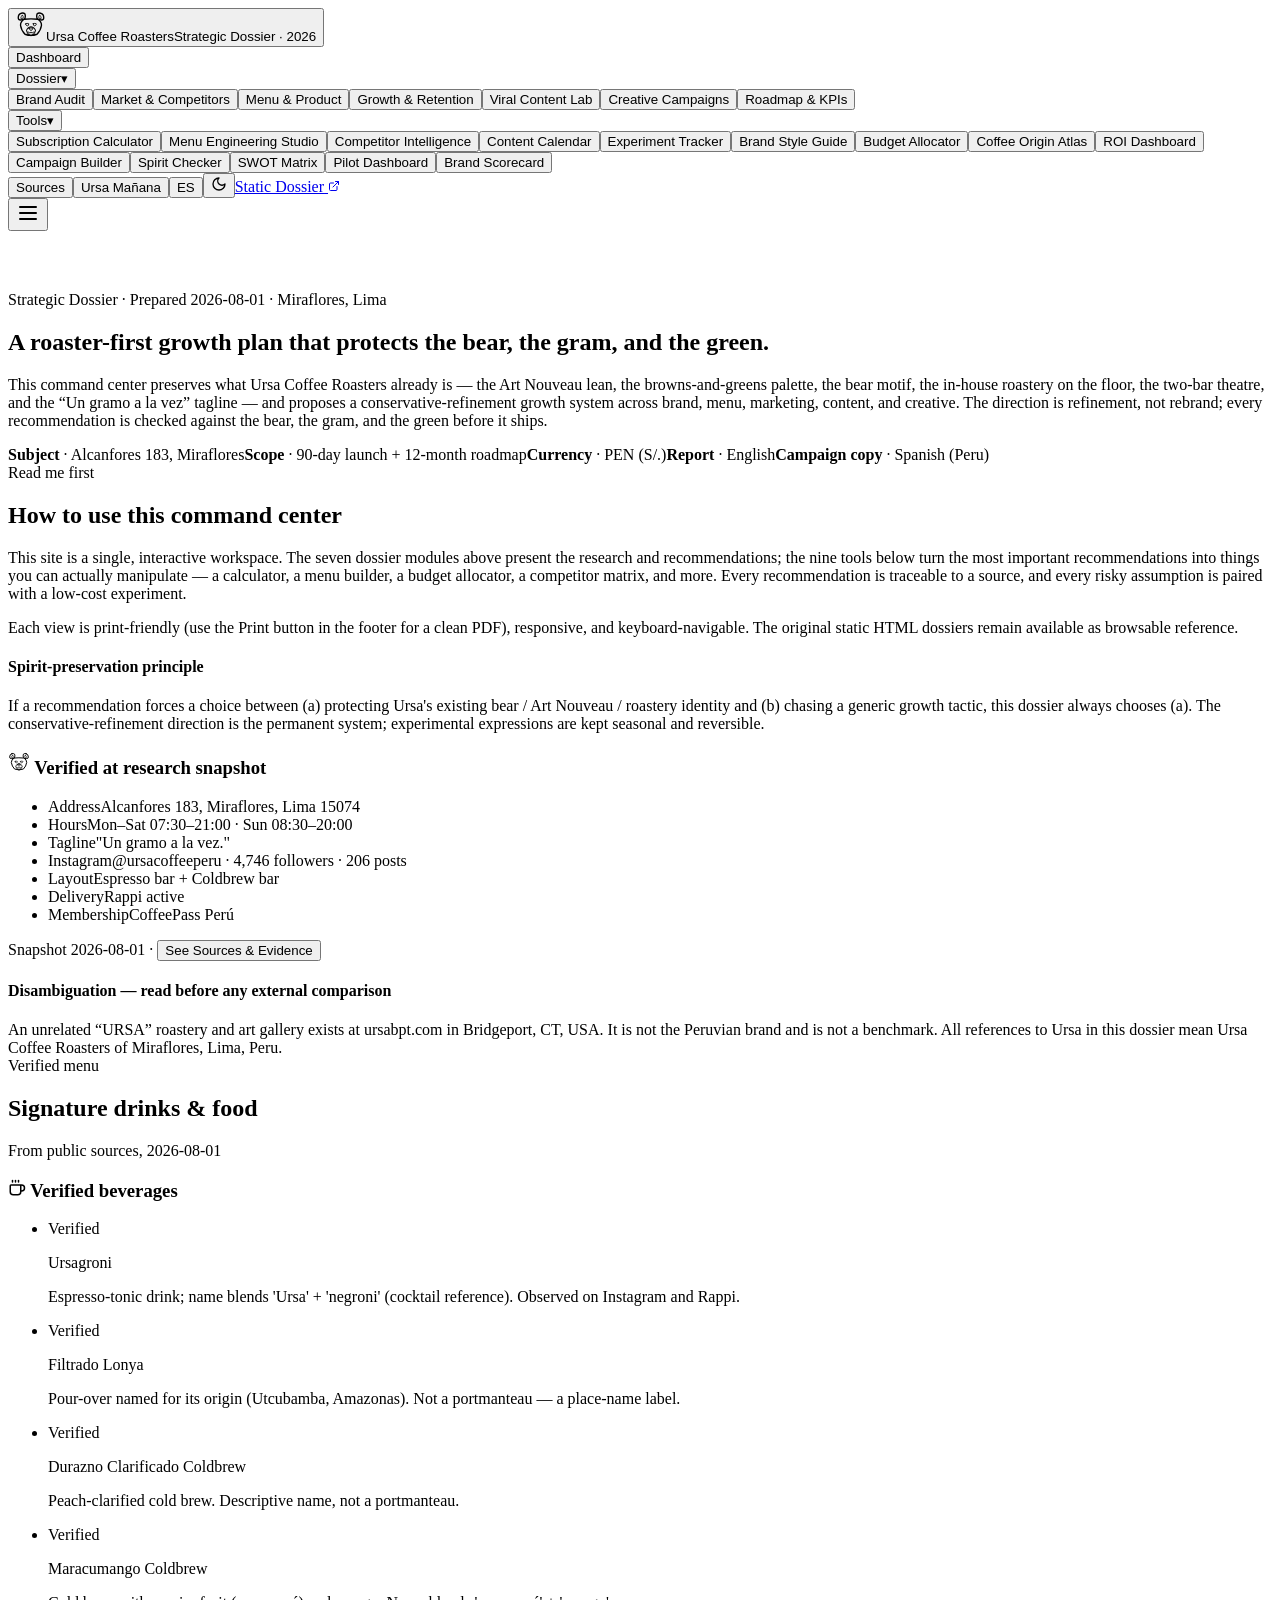
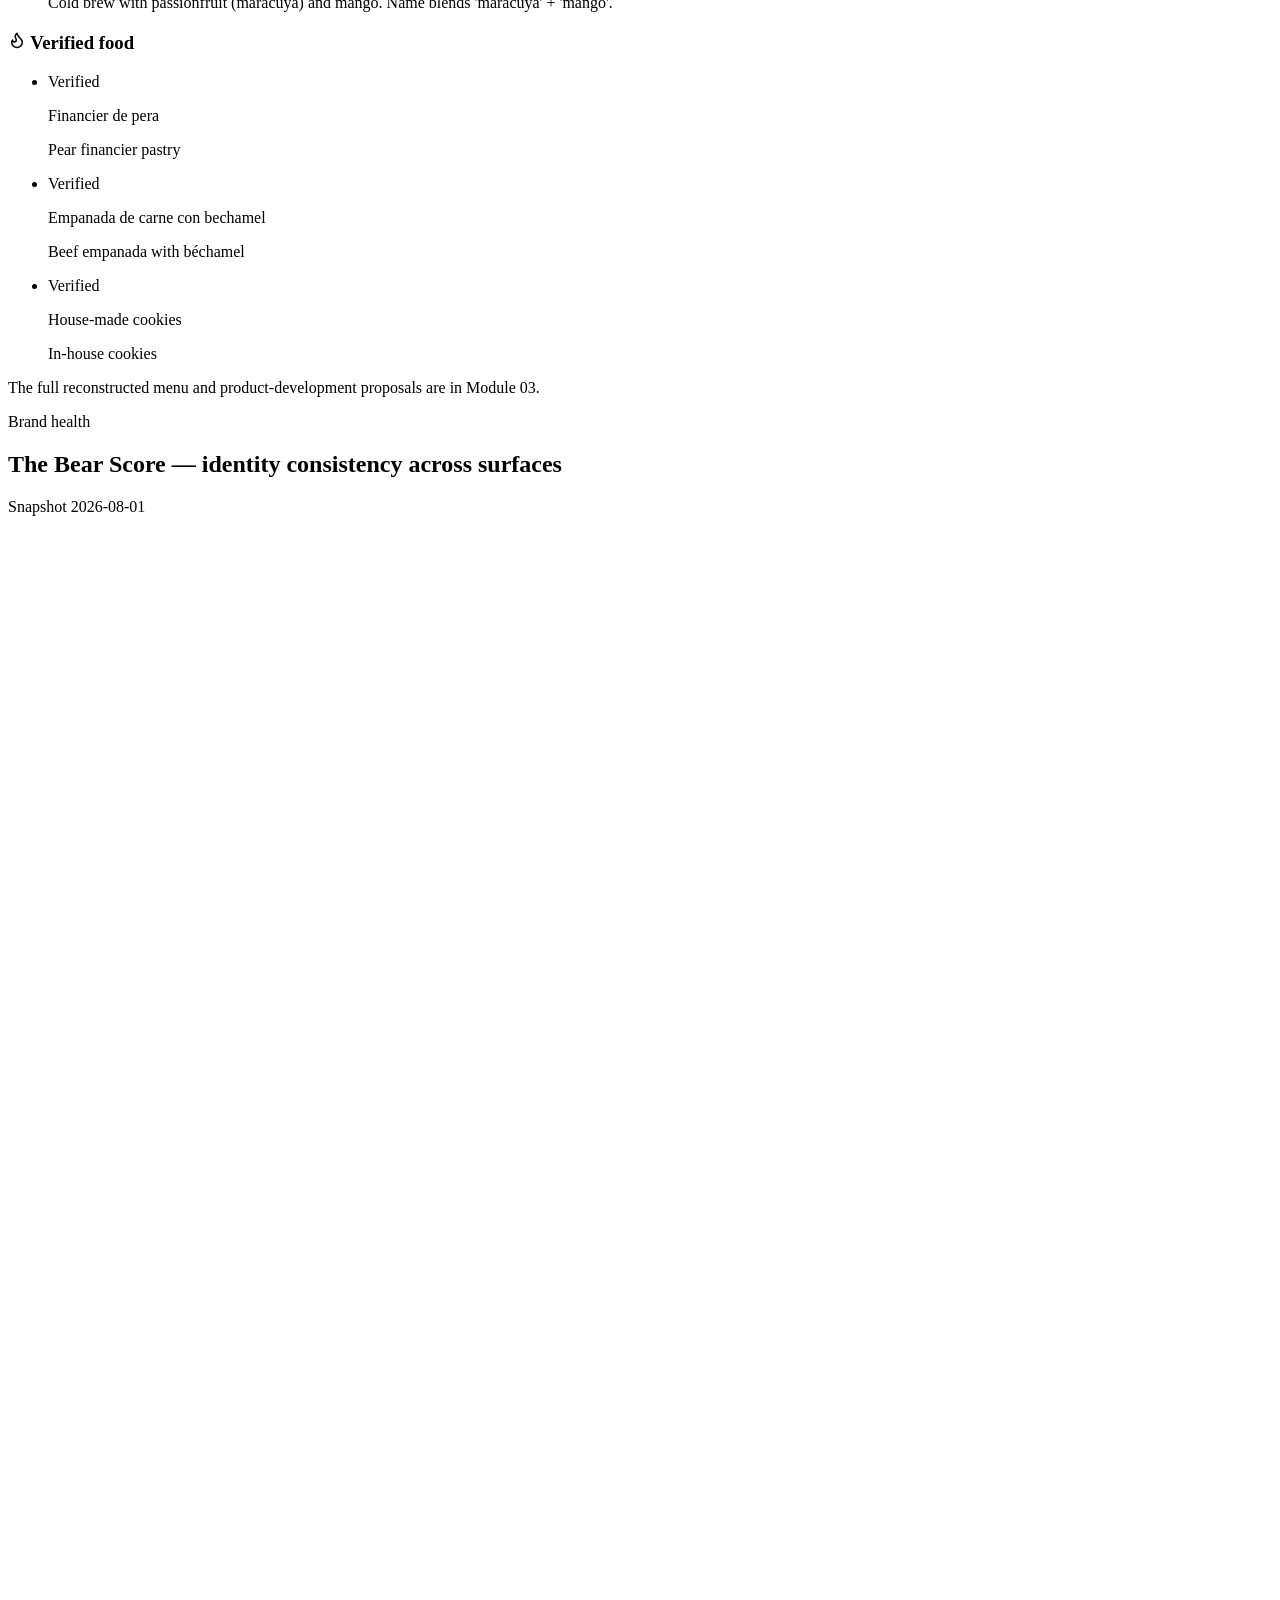
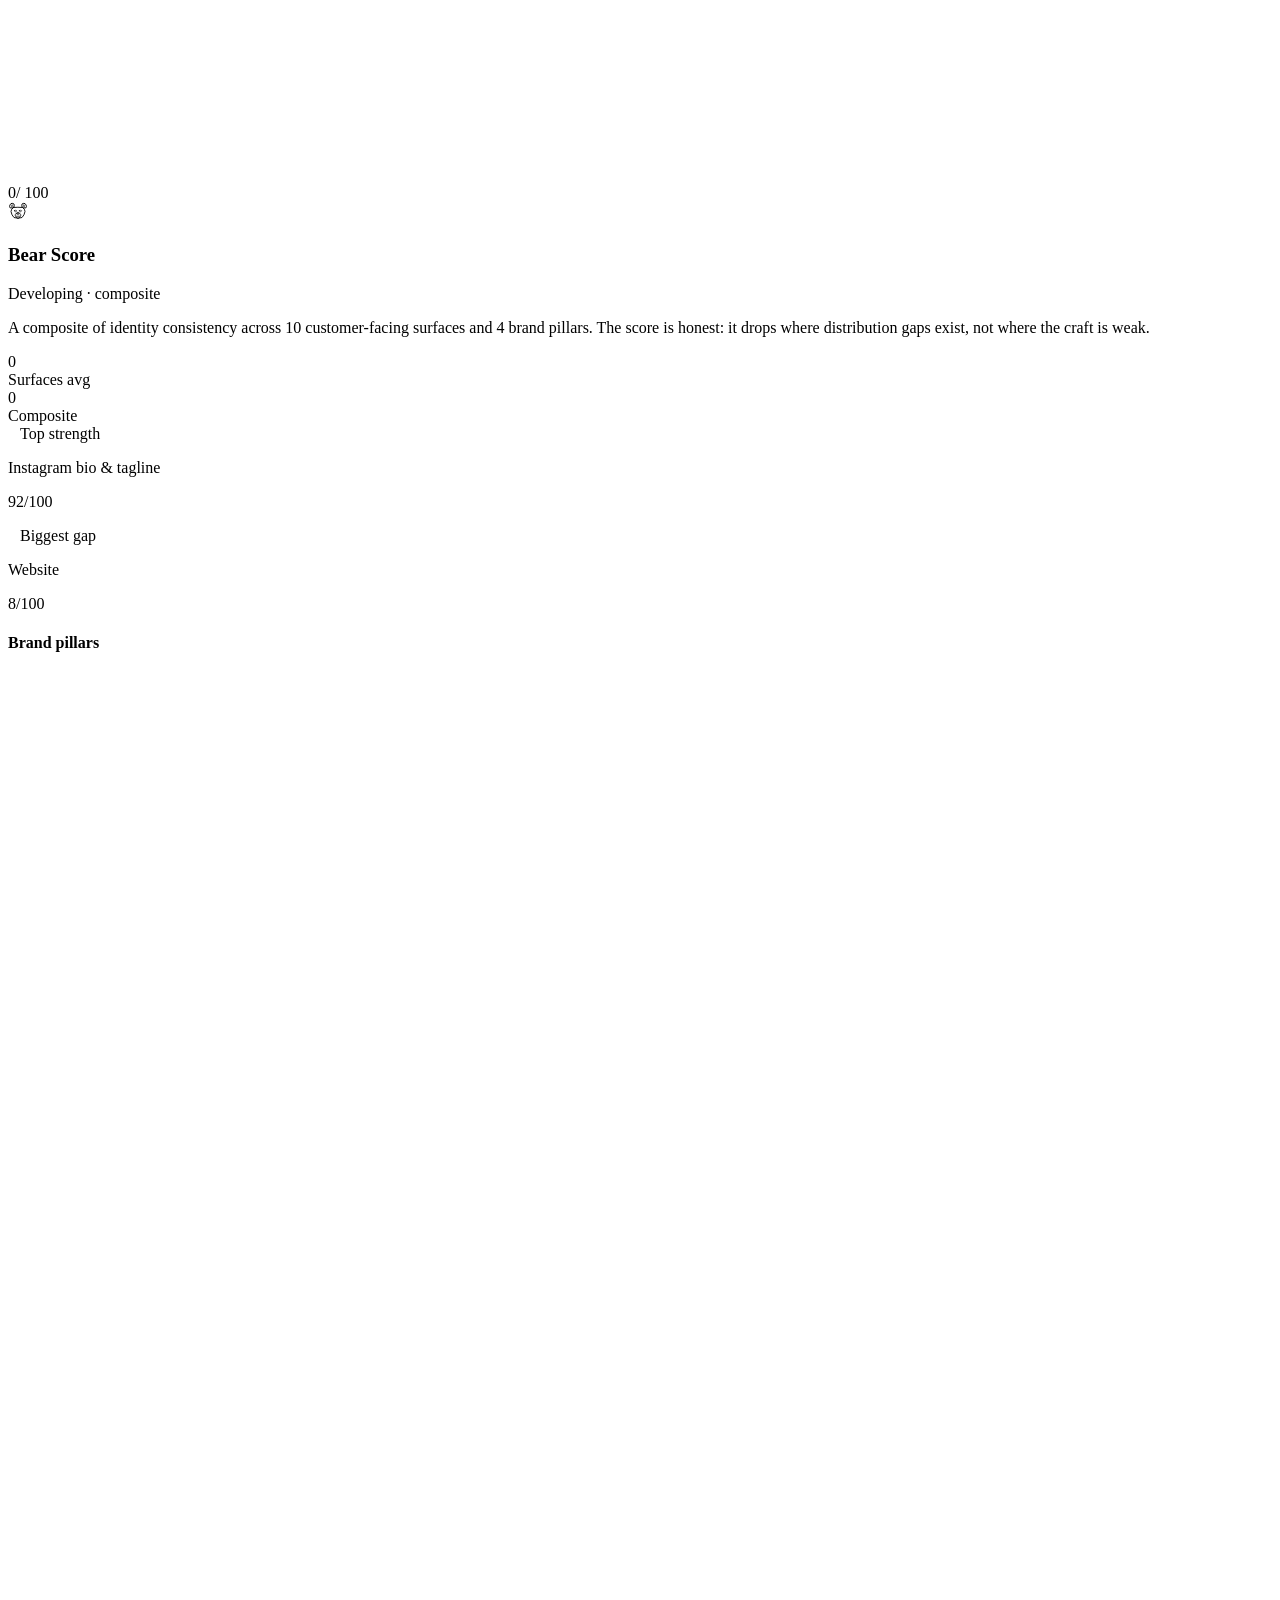
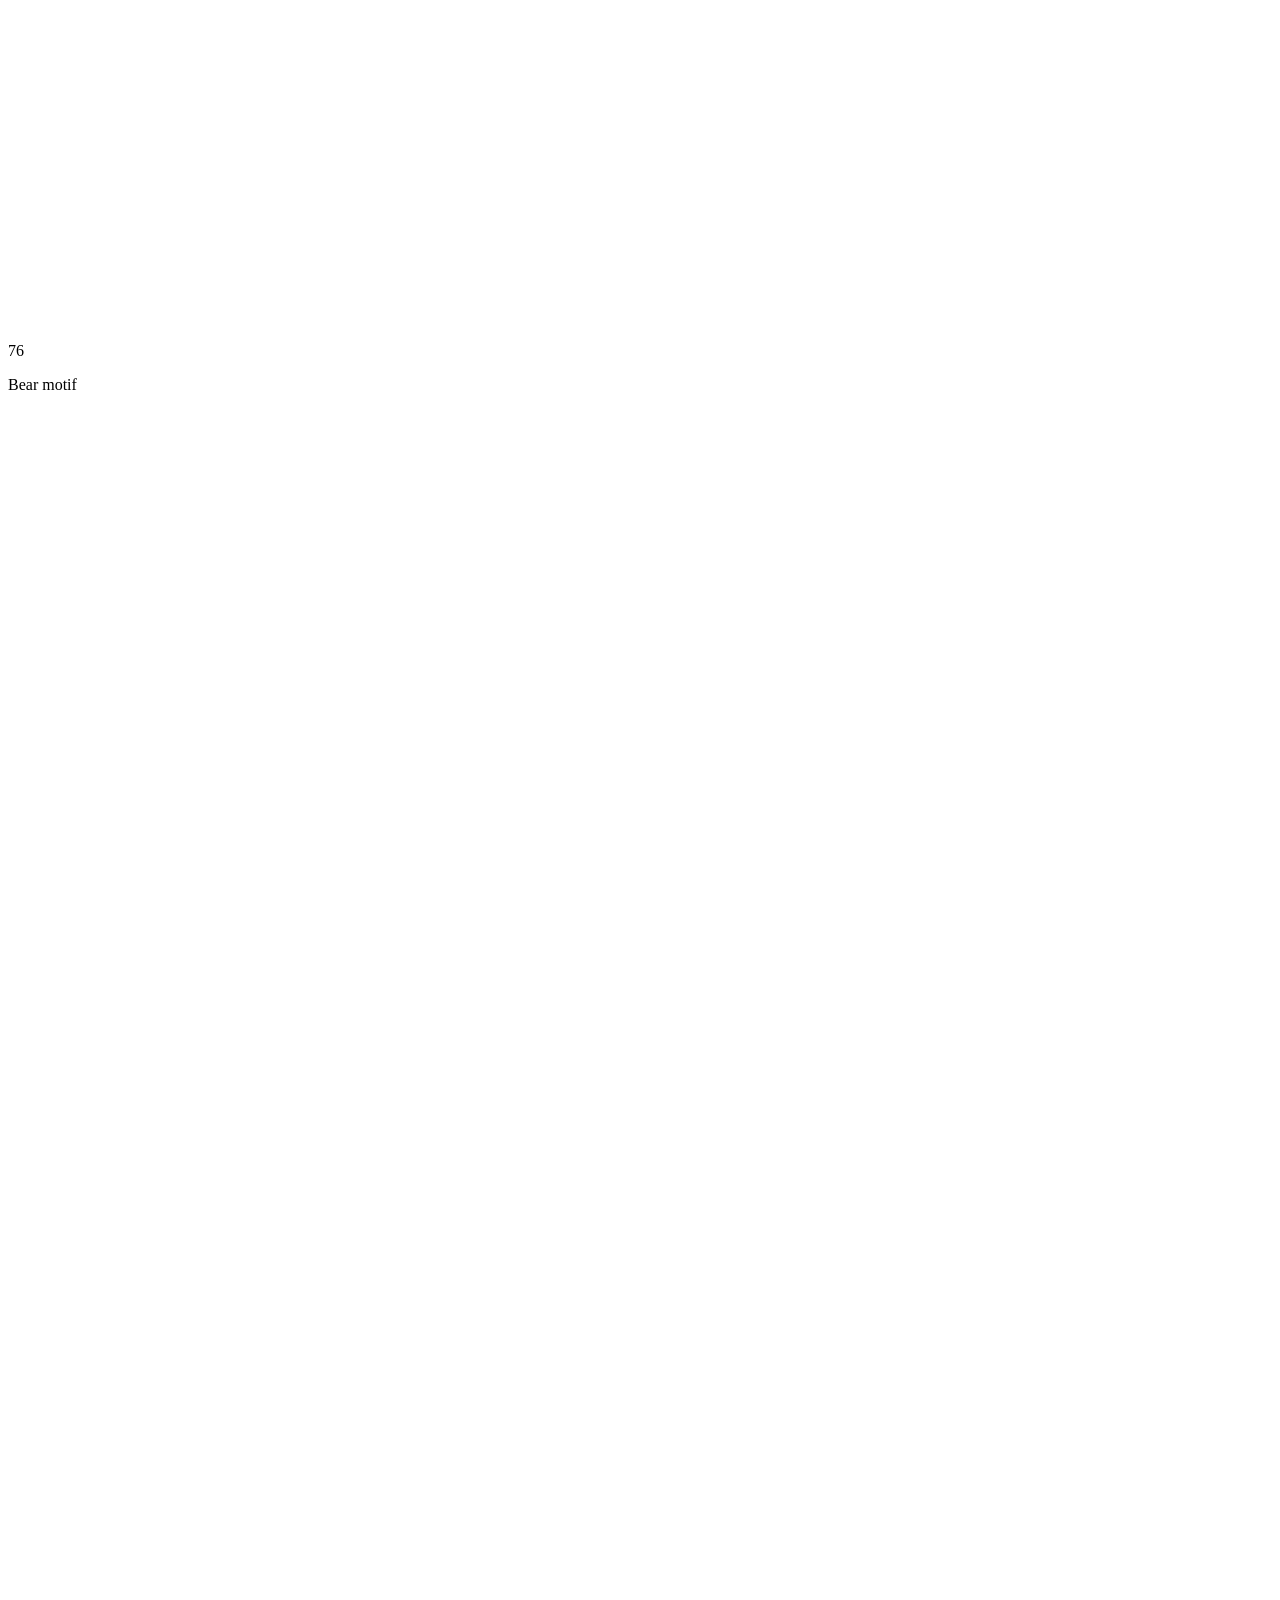
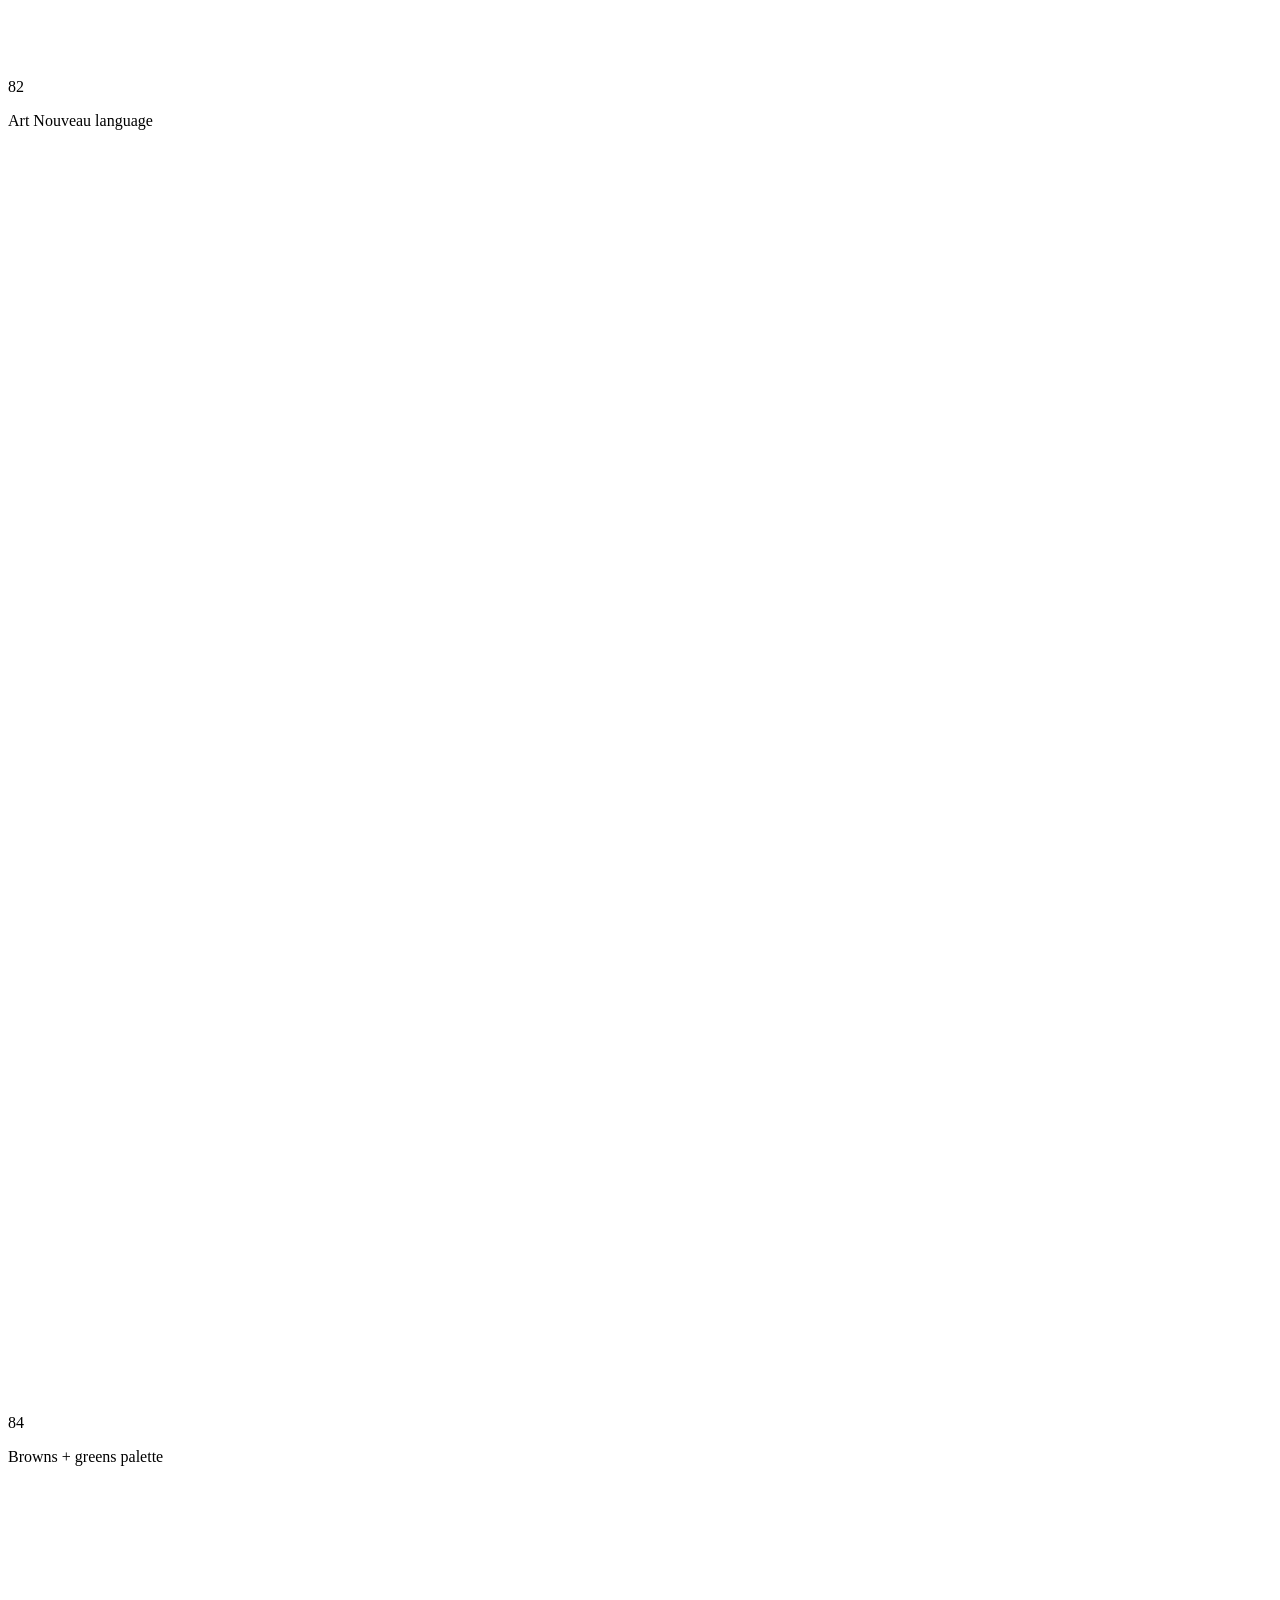
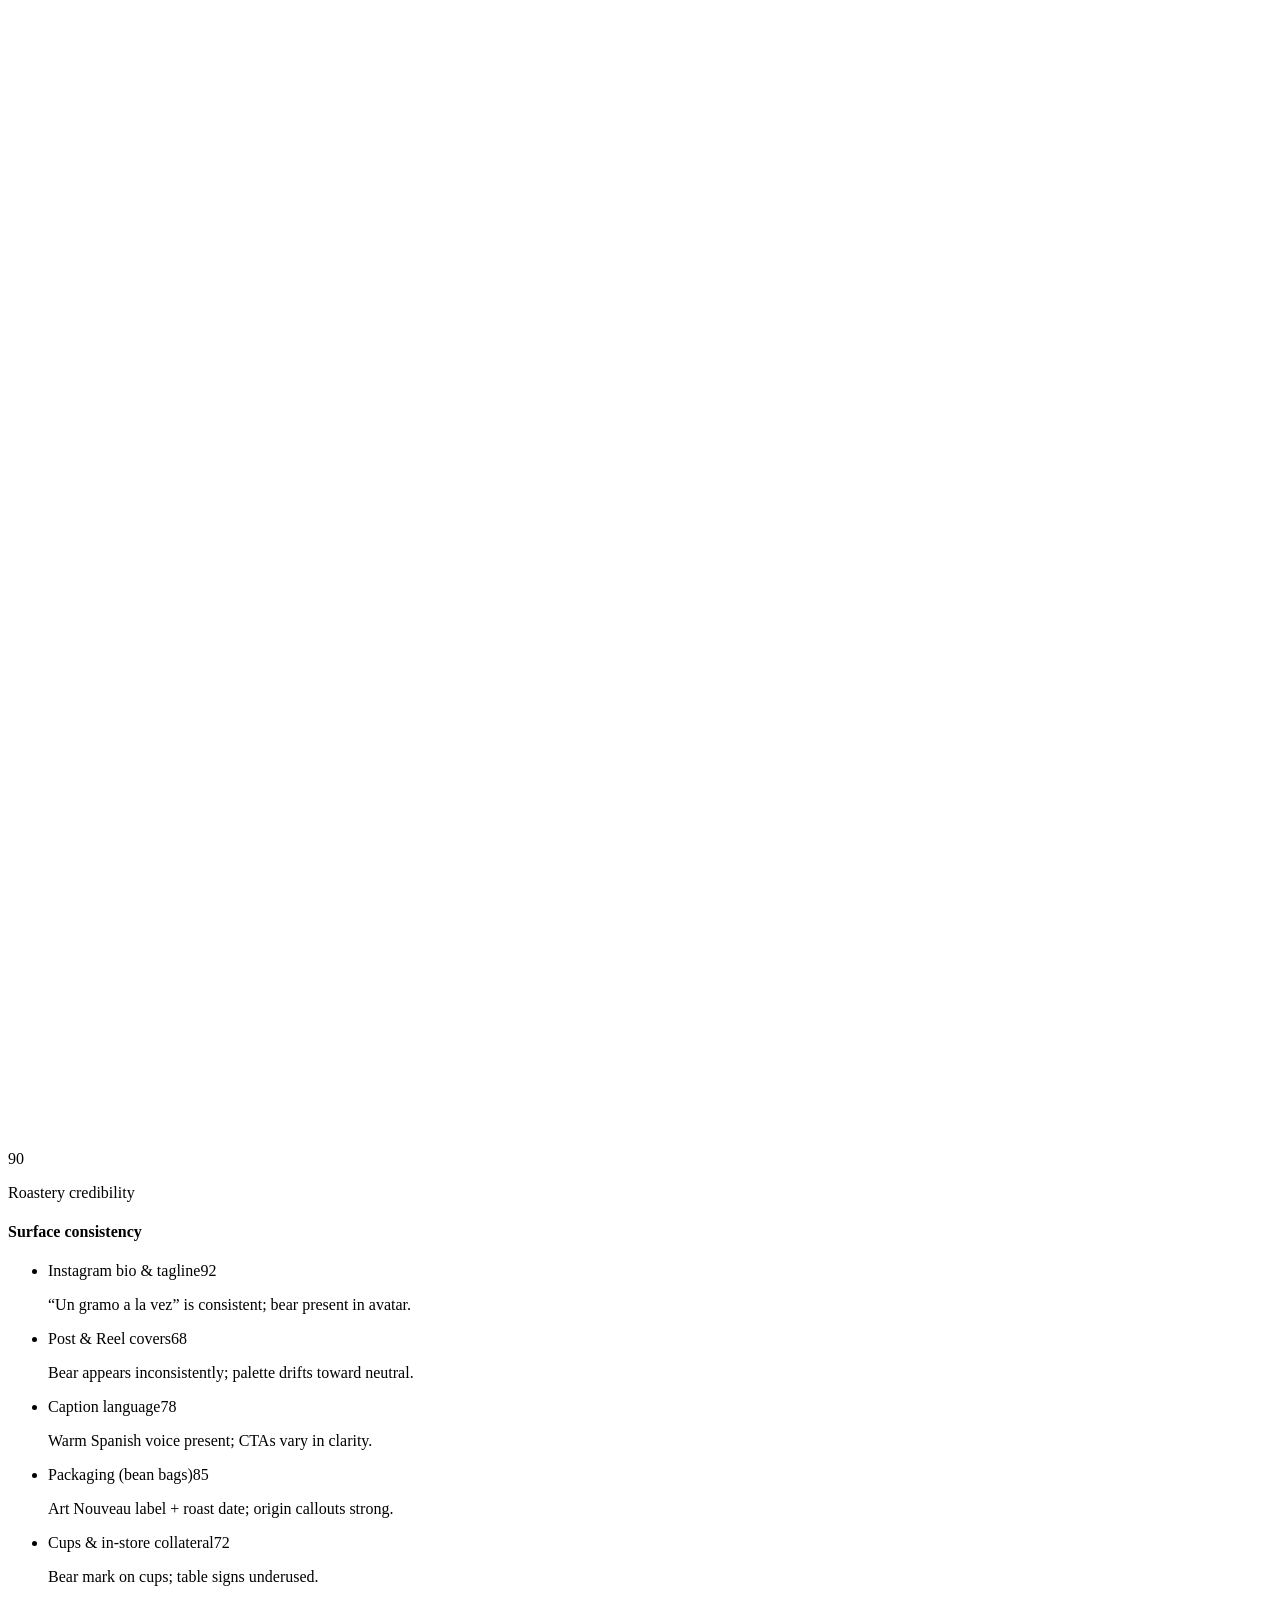
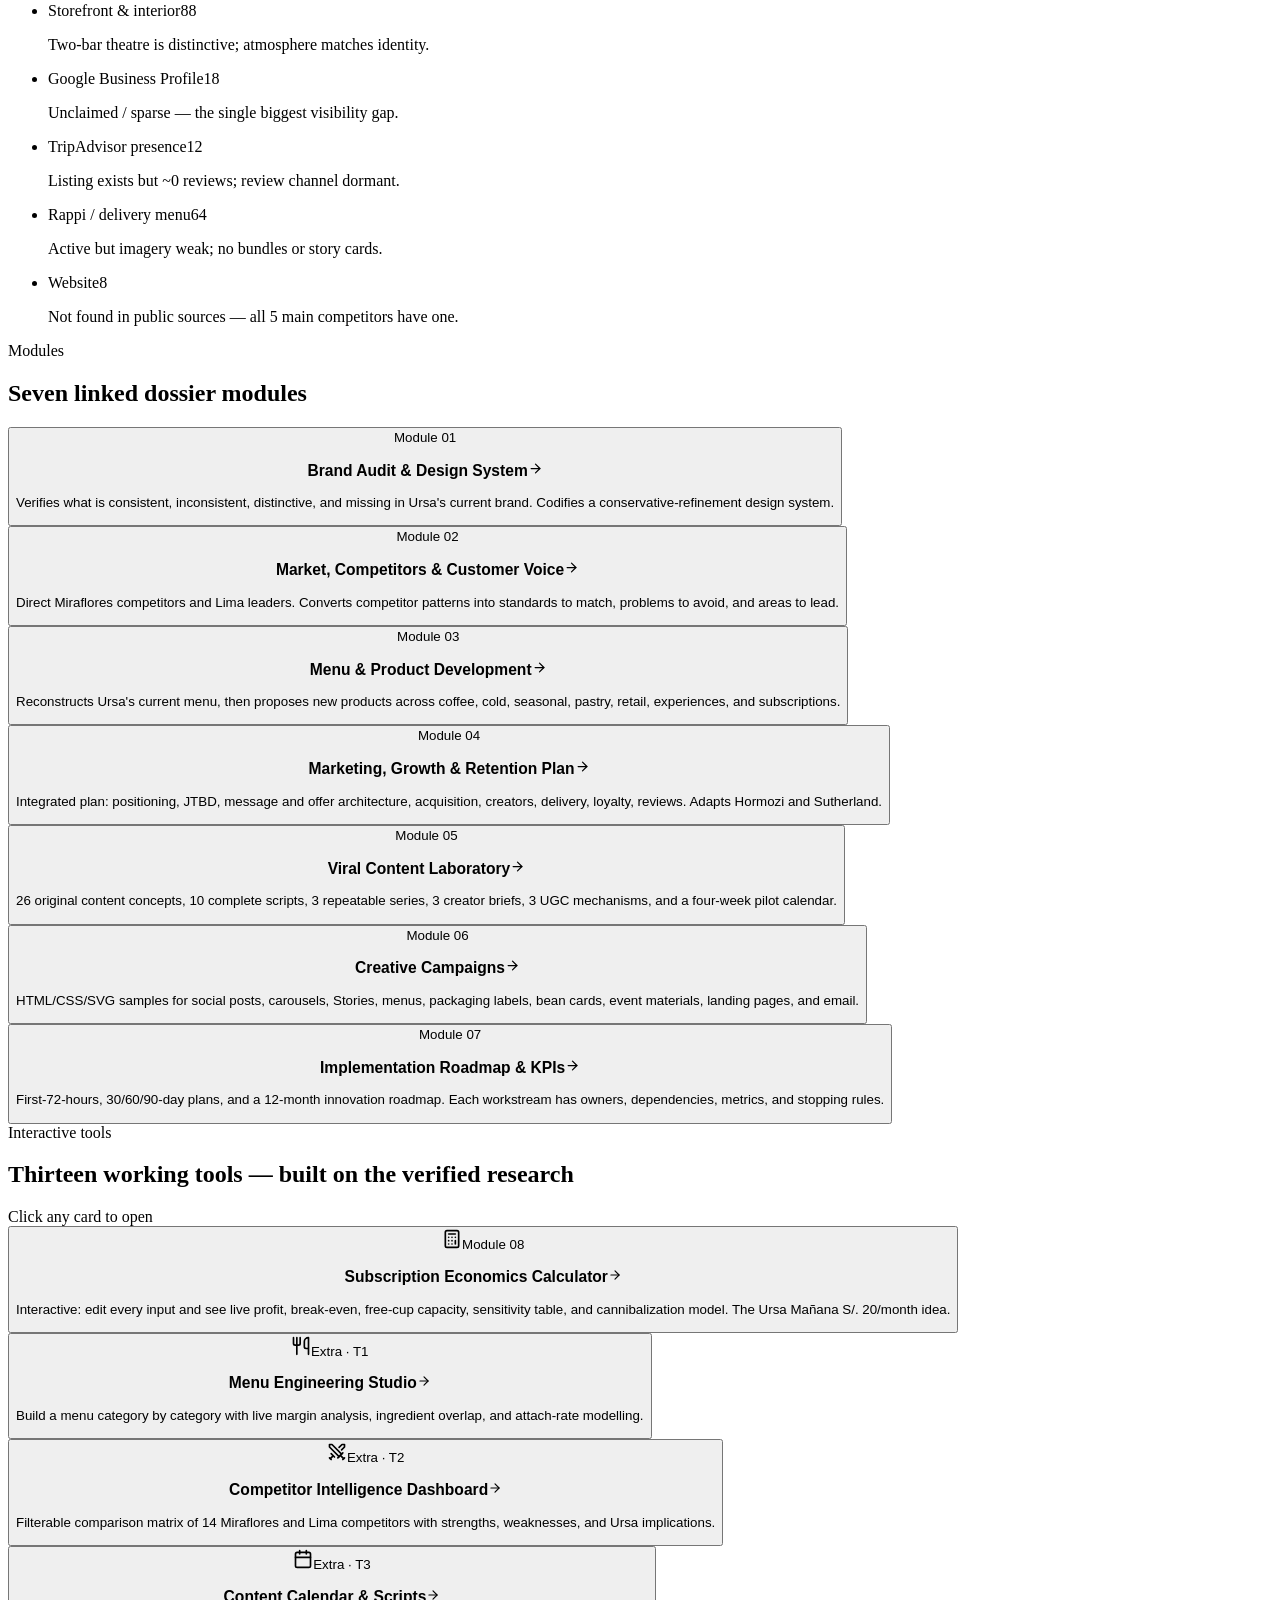
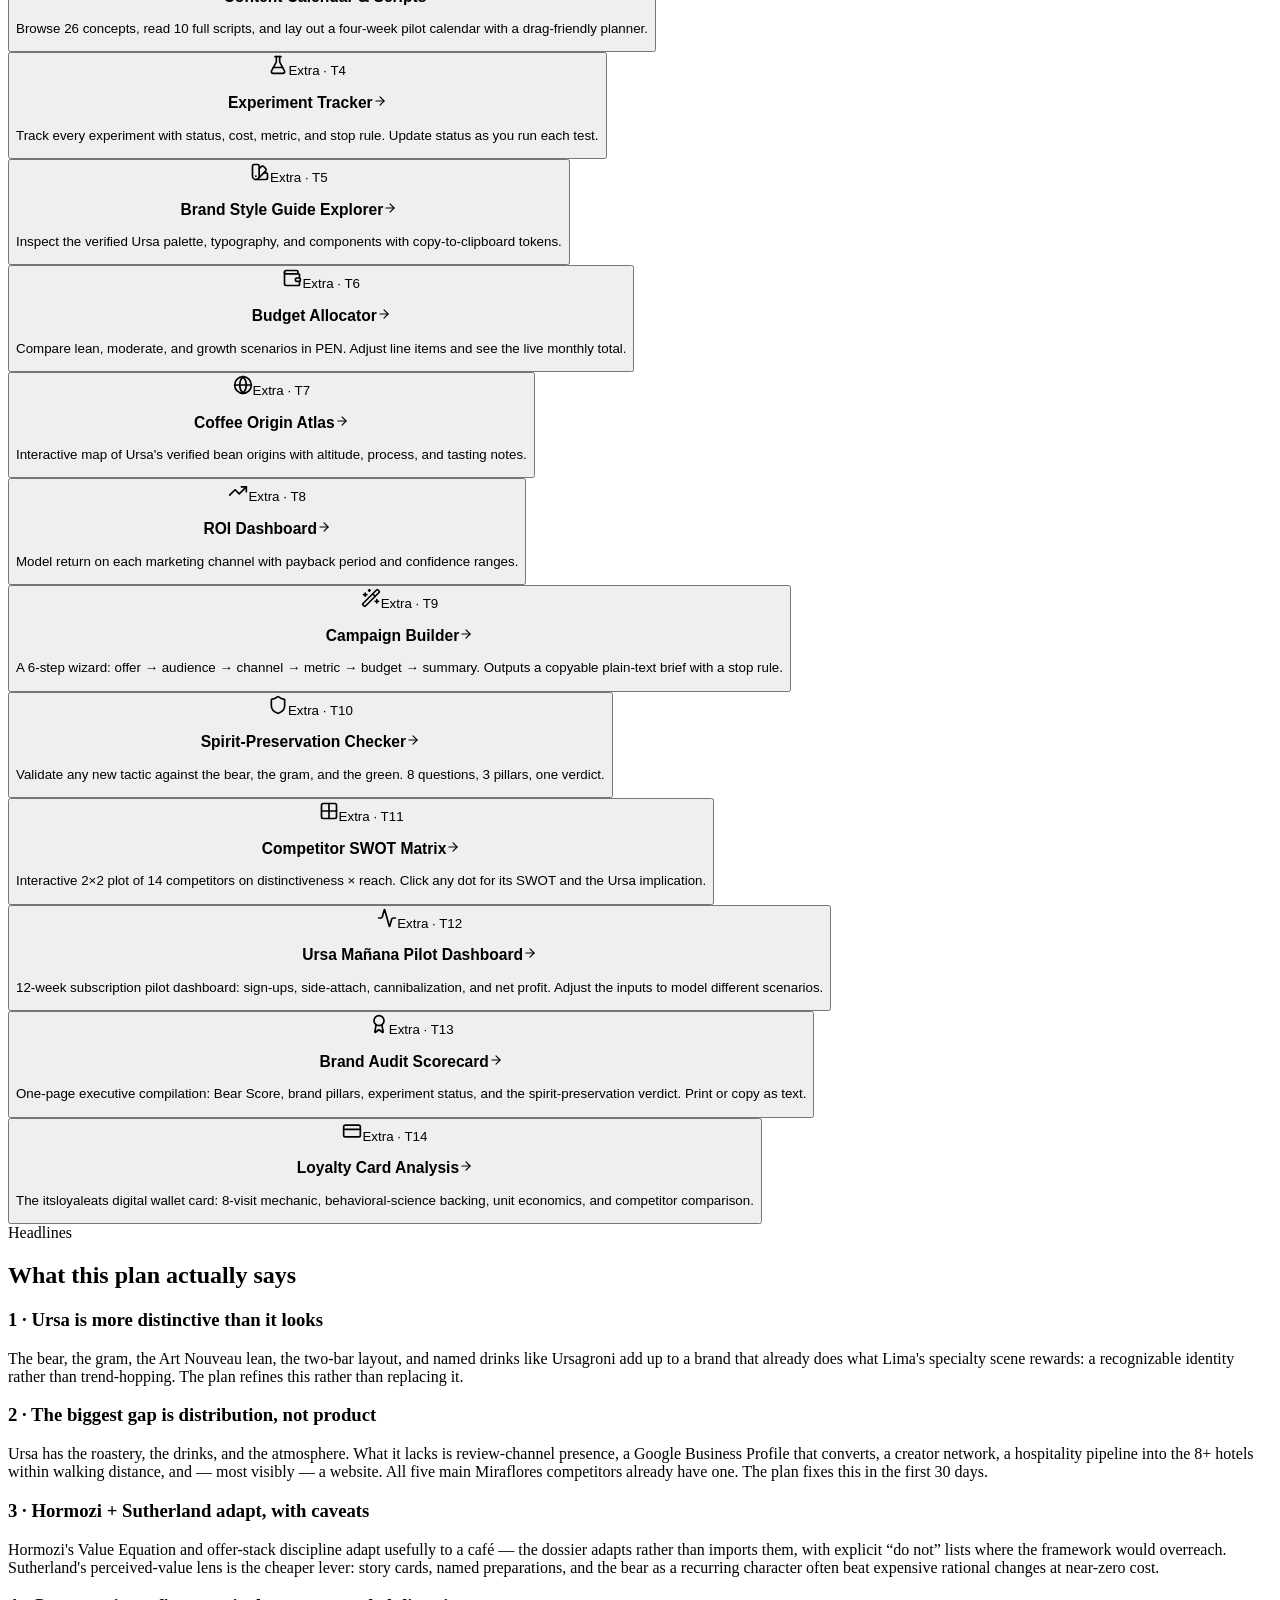
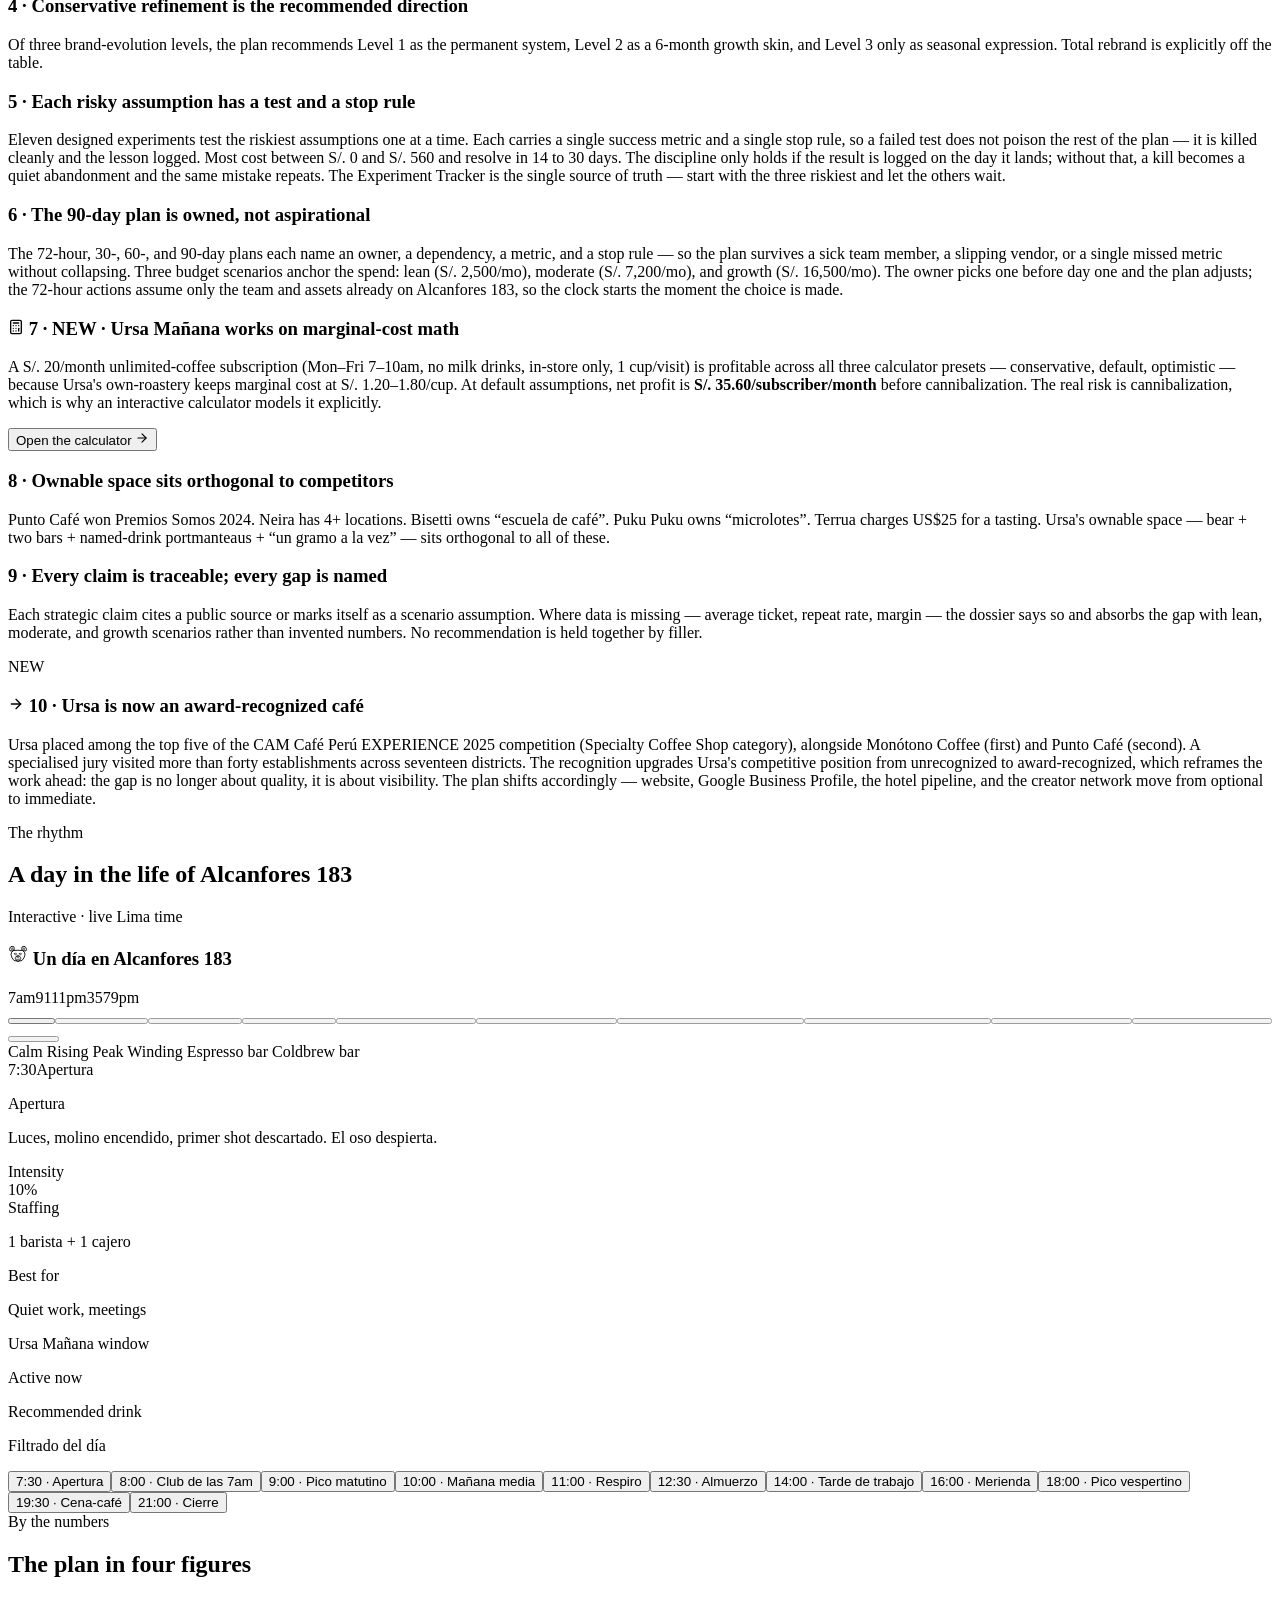
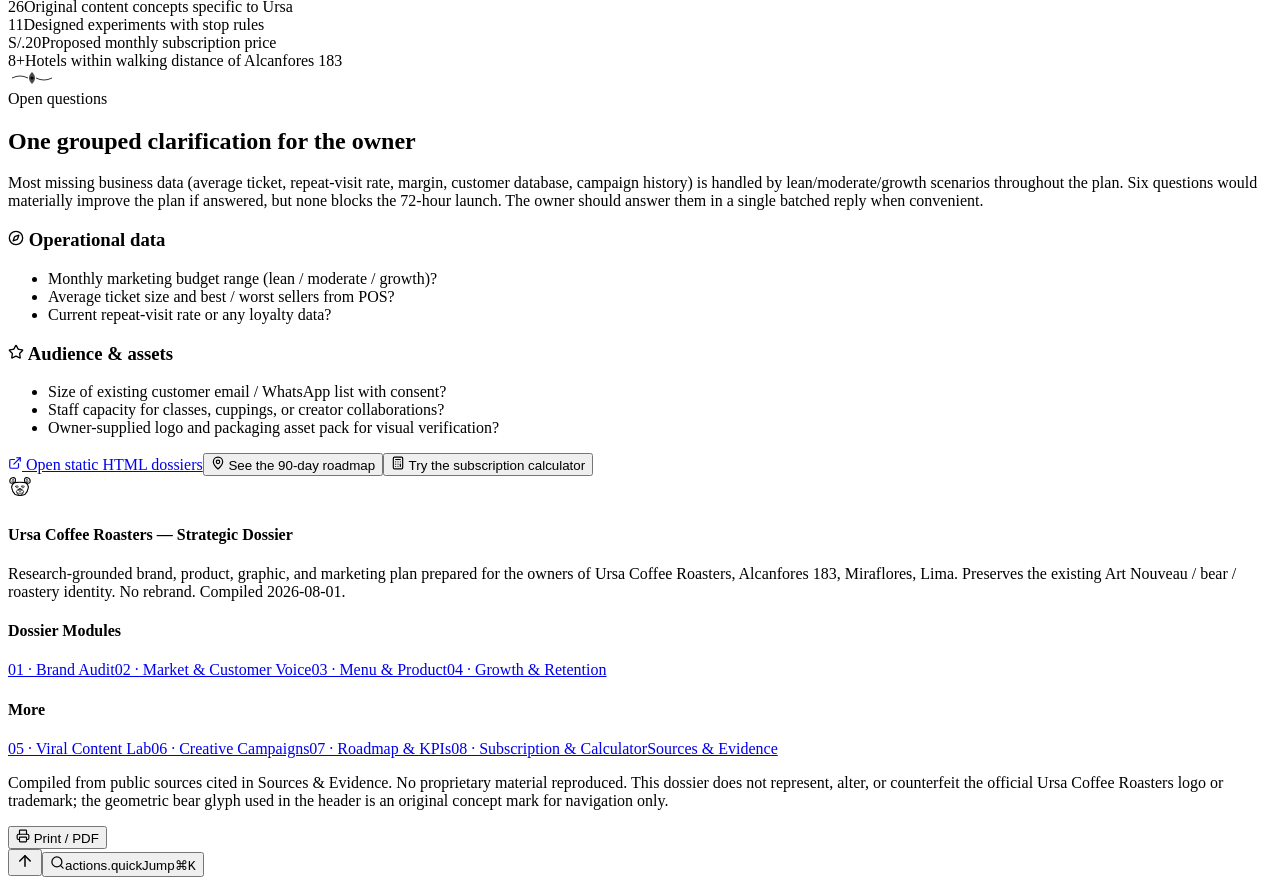
==== index.html @ 79422226 "Deploy: loyalty route fix + all accumulated changes" ====
<!DOCTYPE html><!--e8Oh3Dl0LSBU_q5qw93wK--><html lang="en"><head><meta charSet="utf-8"/><meta name="viewport" content="width=device-width, initial-scale=1"/><link rel="preload" href="/AIMarket-Design-Consulting-Reports/_next/static/media/01e4147cff8141ee-s.p.7787e134.woff2" as="font" crossorigin="" type="font/woff2"/><link rel="preload" href="/AIMarket-Design-Consulting-Reports/_next/static/media/83afe278b6a6bb3c-s.p.3a6ba036.woff2" as="font" crossorigin="" type="font/woff2"/><link rel="preload" href="/AIMarket-Design-Consulting-Reports/_next/static/media/8bd76523131fa0fc-s.p.eb17b6b9.woff2" as="font" crossorigin="" type="font/woff2"/><link rel="preload" href="/AIMarket-Design-Consulting-Reports/_next/static/media/9a800f173b8d9e8f-s.p.ea25be69.woff2" as="font" crossorigin="" type="font/woff2"/><link rel="stylesheet" href="/AIMarket-Design-Consulting-Reports/_next/static/chunks/c5dd0b826d57ad77.css" data-precedence="next"/><link rel="stylesheet" href="/AIMarket-Design-Consulting-Reports/_next/static/chunks/49f574b3a887c1ea.css" data-precedence="next"/><link rel="preload" as="script" fetchPriority="low" href="/AIMarket-Design-Consulting-Reports/_next/static/chunks/58c60a5fa6b544da.js"/><script src="/AIMarket-Design-Consulting-Reports/_next/static/chunks/771dedee3f5e1621.js" async=""></script><script src="/AIMarket-Design-Consulting-Reports/_next/static/chunks/550b6e3bcc124e03.js" async=""></script><script src="/AIMarket-Design-Consulting-Reports/_next/static/chunks/turbopack-3d62878f7b530ef1.js" async=""></script><script src="/AIMarket-Design-Consulting-Reports/_next/static/chunks/74f1b9da08b28ae5.js" async=""></script><script src="/AIMarket-Design-Consulting-Reports/_next/static/chunks/28392ef45f00e723.js" async=""></script><script src="/AIMarket-Design-Consulting-Reports/_next/static/chunks/ff563af3f8757483.js" async=""></script><script src="/AIMarket-Design-Consulting-Reports/_next/static/chunks/b6d19a928756314e.js" async=""></script><meta name="next-size-adjust" content=""/><title>Ursa Coffee Roasters — Strategic Dossier &amp; Command Center</title><meta name="description" content="Research-grounded brand, product, graphic, and marketing plan for Ursa Coffee Roasters, Alcanfores 183, Miraflores, Lima. Preserves the Art Nouveau / bear / roastery identity. No rebrand."/><meta name="author" content="Ursa Coffee Strategic Studio"/><meta name="keywords" content="Ursa Coffee,specialty coffee,Lima,Miraflores,coffee roasters,Peru,brand strategy"/><meta property="og:title" content="Ursa Coffee Roasters — Strategic Dossier"/><meta property="og:description" content="A roaster-first growth plan that protects the bear, the gram, and the green."/><meta property="og:type" content="website"/><meta name="twitter:card" content="summary"/><meta name="twitter:title" content="Ursa Coffee Roasters — Strategic Dossier"/><meta name="twitter:description" content="A roaster-first growth plan that protects the bear, the gram, and the green."/><link rel="icon" href="data:image/svg+xml,&lt;svg xmlns=&#x27;http://www.w3.org/2000/svg&#x27; viewBox=&#x27;0 0 32 32&#x27;&gt;&lt;circle cx=&#x27;16&#x27; cy=&#x27;16&#x27; r=&#x27;15&#x27; fill=&#x27;%233B2417&#x27;/&gt;&lt;circle cx=&#x27;16&#x27; cy=&#x27;16&#x27; r=&#x27;13&#x27; fill=&#x27;none&#x27; stroke=&#x27;%23B8924A&#x27; stroke-width=&#x27;1&#x27;/&gt;&lt;text x=&#x27;16&#x27; y=&#x27;22&#x27; font-family=&#x27;Georgia&#x27; font-size=&#x27;16&#x27; fill=&#x27;%23F4EBD9&#x27; text-anchor=&#x27;middle&#x27;&gt;U&lt;/text&gt;&lt;/svg&gt;"/><script>(function(){try{var t=localStorage.getItem('ursa-theme');if(t==='dark'){document.documentElement.classList.add('dark');}}catch(e){}})();</script><script src="/AIMarket-Design-Consulting-Reports/_next/static/chunks/a6dad97d9634a72d.js" noModule=""></script></head><body class="inter_7b064e0d-module__MOT0tq__variable cormorant_garamond_94c4005-module__H_r2OW__variable oswald_e3135710-module__daETJG__variable antialiased bg-background text-foreground"><div hidden=""><!--$--><!--/$--></div><div class="min-h-screen flex flex-col bg-background"><header class="sticky top-0 z-50 bg-ursa-dark-roast text-ursa-cream border-b-[3px] border-ursa-gold no-print"><div class="max-w-[1280px] mx-auto px-4 md:px-6"><div class="flex items-center gap-4 py-3"><button class="flex items-center gap-3 text-left hover:opacity-90 transition shrink-0" aria-label="Ursa Coffee — go to dashboard"><span class="w-11 h-11 rounded-full grid place-items-center border-2 border-ursa-gold bg-ursa-cream text-ursa-dark-roast ursa-breathe"><svg viewBox="0 0 40 40" width="30" height="30" role="img" aria-label="Ursa bear mark" class="ursa-bear-mark" fill="none"><path d="M 7 3 Q 3 4 3 9 Q 3 12 6 12 Q 10 12 12 10 Q 13 7 12 4 Q 10 2 7 3 Z" fill="none" stroke="currentColor" stroke-width="1.8" stroke-linejoin="round" stroke-linecap="round"></path><path d="M 33 3 Q 37 4 37 9 Q 37 12 34 12 Q 30 12 28 10 Q 27 7 28 4 Q 30 2 33 3 Z" fill="none" stroke="currentColor" stroke-width="1.8" stroke-linejoin="round" stroke-linecap="round"></path><path d="M 8 6 Q 6 7 6.5 10 Q 8 10.5 9.5 9.5 Q 10 7.5 9 6 Q 8 5.5 8 6 Z" fill="none" stroke="currentColor" stroke-width="0.9900000000000001" stroke-linejoin="round" stroke-linecap="round"></path><path d="M 32 6 Q 34 7 33.5 10 Q 32 10.5 30.5 9.5 Q 30 7.5 31 6 Q 32 5.5 32 6 Z" fill="none" stroke="currentColor" stroke-width="0.9900000000000001" stroke-linejoin="round" stroke-linecap="round"></path><path d="M 11 11 Q 20 10 29 11 Q 34 14 34 19 Q 33 26 28 31 Q 20 34 12 31 Q 7 26 6 19 Q 6 14 11 11 Z" fill="none" stroke="currentColor" stroke-width="1.8" stroke-linejoin="round" stroke-linecap="round"></path><path d="M 13 17 Q 15 16 17 17 Q 17 19 15.5 20 Q 13.5 19.5 13 18 Q 12.5 17 13 17 Z" fill="none" stroke="currentColor" stroke-width="1.1700000000000002" stroke-linejoin="round" stroke-linecap="round"></path><path d="M 23 17 Q 25 16 27 17 Q 27.5 17 27 18 Q 26.5 19.5 24.5 20 Q 23 19 23 17 Z" fill="none" stroke="currentColor" stroke-width="1.1700000000000002" stroke-linejoin="round" stroke-linecap="round"></path><path d="M 20 21 Q 25 22 26 26 Q 25 31 20 33 Q 15 31 14 26 Q 15 22 20 21 Z" fill="none" stroke="currentColor" stroke-width="1.35" stroke-linejoin="round" stroke-linecap="round"></path><path d="M 17.5 23 Q 20 22 22.5 23 Q 22 25.5 20 26 Q 18 25.5 17.5 23 Z" fill="none" stroke="currentColor" stroke-width="1.1700000000000002" stroke-linejoin="round" stroke-linecap="round"></path><path d="M 16 28 Q 18 29.5 20 28.5 Q 22 29.5 24 28" fill="none" stroke="currentColor" stroke-width="1.1700000000000002" stroke-linejoin="round" stroke-linecap="round"></path><path d="M 17 30.5 Q 20 31.5 23 30.5" fill="none" stroke="currentColor" stroke-width="0.7200000000000001" stroke-linejoin="round" stroke-linecap="round" opacity="0.5"></path></svg></span><span class="hidden sm:block"><span class="block font-display text-xl font-semibold leading-none text-ursa-cream">Ursa Coffee Roasters</span><span class="block font-label text-[0.62rem] tracking-[0.22em] uppercase text-ursa-gold-soft mt-1">Strategic Dossier · 2026</span></span></button><nav class="hidden lg:flex items-center gap-1 ml-auto" aria-label="Primary"><button aria-current="page" class="px-3 py-2 font-label text-[0.7rem] tracking-[0.14em] uppercase rounded transition bg-ursa-gold text-ursa-dark-roast">Dashboard</button><div class="relative group"><button class="px-3 py-2 font-label text-[0.7rem] tracking-[0.14em] uppercase rounded text-ursa-cream hover:bg-white/10 transition flex items-center gap-1">Dossier<span class="text-[0.6rem] opacity-60">▾</span></button><div class="absolute right-0 top-full pt-1 hidden group-hover:block"><div class="bg-ursa-espresso border border-ursa-gold/40 rounded-lg shadow-xl py-2 w-64"><button class="block w-full text-left px-4 py-2 font-label text-[0.72rem] tracking-[0.1em] uppercase hover:bg-white/10 transition text-ursa-cream/90">Brand Audit</button><button class="block w-full text-left px-4 py-2 font-label text-[0.72rem] tracking-[0.1em] uppercase hover:bg-white/10 transition text-ursa-cream/90">Market &amp; Competitors</button><button class="block w-full text-left px-4 py-2 font-label text-[0.72rem] tracking-[0.1em] uppercase hover:bg-white/10 transition text-ursa-cream/90">Menu &amp; Product</button><button class="block w-full text-left px-4 py-2 font-label text-[0.72rem] tracking-[0.1em] uppercase hover:bg-white/10 transition text-ursa-cream/90">Growth &amp; Retention</button><button class="block w-full text-left px-4 py-2 font-label text-[0.72rem] tracking-[0.1em] uppercase hover:bg-white/10 transition text-ursa-cream/90">Viral Content Lab</button><button class="block w-full text-left px-4 py-2 font-label text-[0.72rem] tracking-[0.1em] uppercase hover:bg-white/10 transition text-ursa-cream/90">Creative Campaigns</button><button class="block w-full text-left px-4 py-2 font-label text-[0.72rem] tracking-[0.1em] uppercase hover:bg-white/10 transition text-ursa-cream/90">Roadmap &amp; KPIs</button></div></div></div><div class="relative group"><button class="px-3 py-2 font-label text-[0.7rem] tracking-[0.14em] uppercase rounded text-ursa-cream hover:bg-white/10 transition flex items-center gap-1">Tools<span class="text-[0.6rem] opacity-60">▾</span></button><div class="absolute right-0 top-full pt-1 hidden group-hover:block"><div class="bg-ursa-espresso border border-ursa-gold/40 rounded-lg shadow-xl py-2 w-64 max-h-[70vh] overflow-y-auto ursa-scroll"><button class="block w-full text-left px-4 py-2 font-label text-[0.72rem] tracking-[0.1em] uppercase hover:bg-white/10 transition text-ursa-cream/90">Subscription Calculator</button><button class="block w-full text-left px-4 py-2 font-label text-[0.72rem] tracking-[0.1em] uppercase hover:bg-white/10 transition text-ursa-cream/90">Menu Engineering Studio</button><button class="block w-full text-left px-4 py-2 font-label text-[0.72rem] tracking-[0.1em] uppercase hover:bg-white/10 transition text-ursa-cream/90">Competitor Intelligence</button><button class="block w-full text-left px-4 py-2 font-label text-[0.72rem] tracking-[0.1em] uppercase hover:bg-white/10 transition text-ursa-cream/90">Content Calendar</button><button class="block w-full text-left px-4 py-2 font-label text-[0.72rem] tracking-[0.1em] uppercase hover:bg-white/10 transition text-ursa-cream/90">Experiment Tracker</button><button class="block w-full text-left px-4 py-2 font-label text-[0.72rem] tracking-[0.1em] uppercase hover:bg-white/10 transition text-ursa-cream/90">Brand Style Guide</button><button class="block w-full text-left px-4 py-2 font-label text-[0.72rem] tracking-[0.1em] uppercase hover:bg-white/10 transition text-ursa-cream/90">Budget Allocator</button><button class="block w-full text-left px-4 py-2 font-label text-[0.72rem] tracking-[0.1em] uppercase hover:bg-white/10 transition text-ursa-cream/90">Coffee Origin Atlas</button><button class="block w-full text-left px-4 py-2 font-label text-[0.72rem] tracking-[0.1em] uppercase hover:bg-white/10 transition text-ursa-cream/90">ROI Dashboard</button><button class="block w-full text-left px-4 py-2 font-label text-[0.72rem] tracking-[0.1em] uppercase hover:bg-white/10 transition text-ursa-cream/90">Campaign Builder</button><button class="block w-full text-left px-4 py-2 font-label text-[0.72rem] tracking-[0.1em] uppercase hover:bg-white/10 transition text-ursa-cream/90">Spirit Checker</button><button class="block w-full text-left px-4 py-2 font-label text-[0.72rem] tracking-[0.1em] uppercase hover:bg-white/10 transition text-ursa-cream/90">SWOT Matrix</button><button class="block w-full text-left px-4 py-2 font-label text-[0.72rem] tracking-[0.1em] uppercase hover:bg-white/10 transition text-ursa-cream/90">Pilot Dashboard</button><button class="block w-full text-left px-4 py-2 font-label text-[0.72rem] tracking-[0.1em] uppercase hover:bg-white/10 transition text-ursa-cream/90">Brand Scorecard</button></div></div></div><button class="px-3 py-2 font-label text-[0.7rem] tracking-[0.14em] uppercase rounded transition text-ursa-cream hover:bg-white/10">Sources</button><button class="px-3 py-2 font-label text-[0.7rem] tracking-[0.14em] uppercase rounded transition text-ursa-cream hover:bg-white/10">Ursa Mañana</button><button aria-label="Español" title="Español" class="relative w-9 h-9 rounded-full flex items-center justify-center transition-colors border font-label text-[0.7rem] tracking-[0.06em] font-semibold border-ursa-gold-soft/40 text-ursa-gold-soft hover:bg-ursa-gold hover:text-ursa-dark-roast ml-1">ES</button><button aria-label="Switch to dark mode" title="Switch to dark mode" class="relative w-9 h-9 rounded-full flex items-center justify-center transition-colors border border-ursa-gold-soft/40 text-ursa-gold-text-soft hover:bg-ursa-gold hover:text-ursa-dark-roast focus-visible:outline-none focus-visible:ring-2 focus-visible:ring-ursa-gold/60 ml-1"><svg xmlns="http://www.w3.org/2000/svg" width="16" height="16" viewBox="0 0 24 24" fill="none" stroke="currentColor" stroke-width="2" stroke-linecap="round" stroke-linejoin="round" class="lucide lucide-moon transition-transform hover:-rotate-12 duration-300" aria-hidden="true"><path d="M12 3a6 6 0 0 0 9 9 9 9 0 1 1-9-9Z"></path></svg></button><a href="/AIMarket-Design-Consulting-Reports/dossier/index.html" target="_blank" rel="noopener noreferrer" class="ml-1 px-3 py-2 font-label text-[0.7rem] tracking-[0.14em] uppercase rounded border border-ursa-gold-soft/40 text-ursa-gold-text-soft hover:bg-ursa-gold hover:text-ursa-dark-roast transition flex items-center gap-1.5">Static Dossier<!-- --> <svg xmlns="http://www.w3.org/2000/svg" width="12" height="12" viewBox="0 0 24 24" fill="none" stroke="currentColor" stroke-width="2" stroke-linecap="round" stroke-linejoin="round" class="lucide lucide-external-link" aria-hidden="true"><path d="M15 3h6v6"></path><path d="M10 14 21 3"></path><path d="M18 13v6a2 2 0 0 1-2 2H5a2 2 0 0 1-2-2V8a2 2 0 0 1 2-2h6"></path></svg></a></nav><button class="lg:hidden ml-auto p-2 text-ursa-cream" aria-label="Toggle menu" aria-expanded="false"><svg xmlns="http://www.w3.org/2000/svg" width="24" height="24" viewBox="0 0 24 24" fill="none" stroke="currentColor" stroke-width="2" stroke-linecap="round" stroke-linejoin="round" class="lucide lucide-menu" aria-hidden="true"><path d="M4 12h16"></path><path d="M4 18h16"></path><path d="M4 6h16"></path></svg></button></div></div></header><main class="flex-1 ursa-fade-up"><section class="relative overflow-hidden border-b border-ursa-line" style="background:radial-gradient(ellipse at top right, rgba(143,166,139,0.18), transparent 60%), radial-gradient(ellipse at bottom left, rgba(184,146,74,0.18), transparent 60%), linear-gradient(180deg, var(--color-ursa-paper) 0%, var(--color-ursa-cream) 100%)"><div class="absolute inset-0 opacity-40 pointer-events-none" style="background-image:url(&quot;data:image/svg+xml;utf8,&lt;svg xmlns=&#x27;http://www.w3.org/2000/svg&#x27; width=&#x27;120&#x27; height=&#x27;120&#x27; viewBox=&#x27;0 0 120 120&#x27;&gt;&lt;g fill=&#x27;none&#x27; stroke=&#x27;%23B8924A&#x27; stroke-width=&#x27;0.6&#x27; opacity=&#x27;0.18&#x27;&gt;&lt;path d=&#x27;M0 60 Q30 30 60 60 T120 60&#x27;/&gt;&lt;path d=&#x27;M0 90 Q30 60 60 90 T120 90&#x27;/&gt;&lt;circle cx=&#x27;60&#x27; cy=&#x27;60&#x27; r=&#x27;2&#x27;/&gt;&lt;/g&gt;&lt;/svg&gt;&quot;)"></div><svg class="absolute top-4 left-4 opacity-30 pointer-events-none hidden md:block" width="56" height="56" viewBox="0 0 56 56" fill="none" aria-hidden="true"><path d="M2 2 Q18 4 24 18 Q28 26 18 30 Q6 34 2 50" stroke="var(--color-ursa-gold)" stroke-width="0.8" fill="none" stroke-linecap="round"></path><circle cx="8" cy="8" r="1.5" fill="var(--color-ursa-gold)"></circle><path d="M2 18 Q10 20 14 26" stroke="var(--color-ursa-gold)" stroke-width="0.5" fill="none" opacity="0.7"></path></svg><svg class="absolute top-4 right-4 opacity-30 pointer-events-none hidden md:block scale-x-[-1]" width="56" height="56" viewBox="0 0 56 56" fill="none" aria-hidden="true"><path d="M2 2 Q18 4 24 18 Q28 26 18 30 Q6 34 2 50" stroke="var(--color-ursa-gold)" stroke-width="0.8" fill="none" stroke-linecap="round"></path><circle cx="8" cy="8" r="1.5" fill="var(--color-ursa-gold)"></circle><path d="M2 18 Q10 20 14 26" stroke="var(--color-ursa-gold)" stroke-width="0.5" fill="none" opacity="0.7"></path></svg><div class="relative max-w-[1180px] mx-auto px-4 md:px-6 py-12 md:py-16"><span class="inline-block font-label text-[0.72rem] tracking-[0.28em] uppercase mb-4 text-ursa-gold-text">Strategic Dossier · Prepared 2026-08-01 · Miraflores, Lima</span><h1 class="font-display font-semibold text-ursa-dark-roast leading-[1.1] mb-4 text-[2.1rem] sm:text-[2.6rem] md:text-[3.2rem] max-w-[20ch]">A roaster-first growth plan that protects the bear, the gram, and the green.</h1><p class="text-[1.05rem] md:text-[1.15rem] text-muted-foreground max-w-[62ch] leading-relaxed mb-6">This command center preserves what Ursa Coffee Roasters already is — the Art Nouveau lean, the browns-and-greens palette, the bear motif, the in-house roastery on the floor, the two-bar theatre, and the “Un gramo a la vez” tagline — and proposes a conservative-refinement growth system across brand, menu, marketing, content, and creative. The direction is refinement, not rebrand; every recommendation is checked against the bear, the gram, and the green before it ships.</p><div class="flex flex-wrap gap-x-6 gap-y-2 font-label text-[0.78rem] tracking-[0.06em] uppercase text-muted-foreground"><span><b class="text-ursa-dark-roast font-medium">Subject</b> · <!-- -->Alcanfores 183, Miraflores</span><span><b class="text-ursa-dark-roast font-medium">Scope</b> · <!-- -->90-day launch + 12-month roadmap</span><span><b class="text-ursa-dark-roast font-medium">Currency</b> · <!-- -->PEN (S/.)</span><span><b class="text-ursa-dark-roast font-medium">Report</b> · <!-- -->English</span><span><b class="text-ursa-dark-roast font-medium">Campaign copy</b> · <!-- -->Spanish (Peru)</span></div></div></section><section class="py-12 border-b border-ursa-line-soft"><div class="max-w-[1180px] mx-auto px-4 md:px-6"><div class="grid gap-5 items-stretch [grid-template-columns:minmax(0,1fr)] sm:grid-cols-2"><div><span class="inline-flex items-center gap-1.5 font-label text-[0.66rem] tracking-[0.18em] uppercase px-2.5 py-1 rounded-full border border-ursa-gold text-ursa-gold-text bg-ursa-paper">Read me first</span><h2 class="font-display text-2xl md:text-3xl font-semibold text-ursa-dark-roast mt-3 mb-3">How to use this command center</h2><p class="text-[0.97rem] leading-relaxed text-foreground/85 mb-3">This site is a single, interactive workspace. The seven dossier modules above present the research and recommendations; the nine tools below turn the most important recommendations into things you can actually manipulate — a calculator, a menu builder, a budget allocator, a competitor matrix, and more. Every recommendation is traceable to a source, and every risky assumption is paired with a low-cost experiment.</p><p class="text-[0.97rem] leading-relaxed text-muted-foreground">Each view is print-friendly (use the Print button in the footer for a clean PDF), responsive, and keyboard-navigable. The original static HTML dossiers remain available as browsable reference.</p><div class="border-l-4 bg-muted/60 px-5 py-4 rounded-r-lg my-5 overflow-hidden break-words border-ursa-forest-deep"><h4 class="font-display text-base font-semibold text-ursa-forest-deep mt-0 mb-1.5">Spirit-preservation principle</h4><div class="text-[0.95rem] leading-relaxed break-words overflow-wrap-anywhere">If a recommendation forces a choice between (a) protecting Ursa&#x27;s existing bear / Art Nouveau / roastery identity and (b) chasing a generic growth tactic, this dossier always chooses (a). The conservative-refinement direction is the permanent system; experimental expressions are kept seasonal and reversible.</div></div></div><div class="space-y-4"><div class="border rounded-xl p-6 h-full min-w-0 overflow-hidden shadow-[0_1px_0_rgba(59,36,23,0.06),0_8px_24px_-12px_rgba(59,36,23,0.18)] ursa-card-hover hover:border-ursa-gold/60 hover:shadow-[0_2px_0_rgba(59,36,23,0.08),0_16px_40px_-18px_rgba(59,36,23,0.28)] border-ursa-line-soft bg-ursa-foam"><h3 class="font-display text-lg font-semibold text-ursa-dark-roast mt-0 mb-3 flex items-center gap-2"><svg viewBox="0 0 40 40" width="22" height="22" role="img" aria-label="Ursa bear mark" class="ursa-bear-mark text-ursa-dark-roast" fill="none"><path d="M 7 3 Q 3 4 3 9 Q 3 12 6 12 Q 10 12 12 10 Q 13 7 12 4 Q 10 2 7 3 Z" fill="none" stroke="currentColor" stroke-width="1.8" stroke-linejoin="round" stroke-linecap="round"></path><path d="M 33 3 Q 37 4 37 9 Q 37 12 34 12 Q 30 12 28 10 Q 27 7 28 4 Q 30 2 33 3 Z" fill="none" stroke="currentColor" stroke-width="1.8" stroke-linejoin="round" stroke-linecap="round"></path><path d="M 8 6 Q 6 7 6.5 10 Q 8 10.5 9.5 9.5 Q 10 7.5 9 6 Q 8 5.5 8 6 Z" fill="none" stroke="currentColor" stroke-width="0.9900000000000001" stroke-linejoin="round" stroke-linecap="round"></path><path d="M 32 6 Q 34 7 33.5 10 Q 32 10.5 30.5 9.5 Q 30 7.5 31 6 Q 32 5.5 32 6 Z" fill="none" stroke="currentColor" stroke-width="0.9900000000000001" stroke-linejoin="round" stroke-linecap="round"></path><path d="M 11 11 Q 20 10 29 11 Q 34 14 34 19 Q 33 26 28 31 Q 20 34 12 31 Q 7 26 6 19 Q 6 14 11 11 Z" fill="none" stroke="currentColor" stroke-width="1.8" stroke-linejoin="round" stroke-linecap="round"></path><path d="M 13 17 Q 15 16 17 17 Q 17 19 15.5 20 Q 13.5 19.5 13 18 Q 12.5 17 13 17 Z" fill="none" stroke="currentColor" stroke-width="1.1700000000000002" stroke-linejoin="round" stroke-linecap="round"></path><path d="M 23 17 Q 25 16 27 17 Q 27.5 17 27 18 Q 26.5 19.5 24.5 20 Q 23 19 23 17 Z" fill="none" stroke="currentColor" stroke-width="1.1700000000000002" stroke-linejoin="round" stroke-linecap="round"></path><path d="M 20 21 Q 25 22 26 26 Q 25 31 20 33 Q 15 31 14 26 Q 15 22 20 21 Z" fill="none" stroke="currentColor" stroke-width="1.35" stroke-linejoin="round" stroke-linecap="round"></path><path d="M 17.5 23 Q 20 22 22.5 23 Q 22 25.5 20 26 Q 18 25.5 17.5 23 Z" fill="none" stroke="currentColor" stroke-width="1.1700000000000002" stroke-linejoin="round" stroke-linecap="round"></path><path d="M 16 28 Q 18 29.5 20 28.5 Q 22 29.5 24 28" fill="none" stroke="currentColor" stroke-width="1.1700000000000002" stroke-linejoin="round" stroke-linecap="round"></path><path d="M 17 30.5 Q 20 31.5 23 30.5" fill="none" stroke="currentColor" stroke-width="0.7200000000000001" stroke-linejoin="round" stroke-linecap="round" opacity="0.5"></path></svg> <!-- -->Verified at research snapshot</h3><ul class="space-y-1.5 text-[0.9rem] m-0 p-0 list-none"><li class="flex flex-col sm:flex-row sm:items-baseline gap-0.5 sm:gap-2"><span class="font-label text-[0.66rem] tracking-[0.12em] uppercase text-muted-foreground shrink-0 sm:w-24">Address</span><span class="text-ursa-dark-roast font-medium">Alcanfores 183, Miraflores, Lima 15074</span></li><li class="flex flex-col sm:flex-row sm:items-baseline gap-0.5 sm:gap-2"><span class="font-label text-[0.66rem] tracking-[0.12em] uppercase text-muted-foreground shrink-0 sm:w-24">Hours</span><span class="text-ursa-dark-roast font-medium">Mon–Sat 07:30–21:00 · Sun 08:30–20:00</span></li><li class="flex flex-col sm:flex-row sm:items-baseline gap-0.5 sm:gap-2"><span class="font-label text-[0.66rem] tracking-[0.12em] uppercase text-muted-foreground shrink-0 sm:w-24">Tagline</span><span class="text-ursa-dark-roast font-medium">&quot;Un gramo a la vez.&quot;</span></li><li class="flex flex-col sm:flex-row sm:items-baseline gap-0.5 sm:gap-2"><span class="font-label text-[0.66rem] tracking-[0.12em] uppercase text-muted-foreground shrink-0 sm:w-24">Instagram</span><span class="text-ursa-dark-roast font-medium">@ursacoffeeperu · 4,746 followers · 206 posts</span></li><li class="flex flex-col sm:flex-row sm:items-baseline gap-0.5 sm:gap-2"><span class="font-label text-[0.66rem] tracking-[0.12em] uppercase text-muted-foreground shrink-0 sm:w-24">Layout</span><span class="text-ursa-dark-roast font-medium">Espresso bar + Coldbrew bar</span></li><li class="flex flex-col sm:flex-row sm:items-baseline gap-0.5 sm:gap-2"><span class="font-label text-[0.66rem] tracking-[0.12em] uppercase text-muted-foreground shrink-0 sm:w-24">Delivery</span><span class="text-ursa-dark-roast font-medium">Rappi active</span></li><li class="flex flex-col sm:flex-row sm:items-baseline gap-0.5 sm:gap-2"><span class="font-label text-[0.66rem] tracking-[0.12em] uppercase text-muted-foreground shrink-0 sm:w-24">Membership</span><span class="text-ursa-dark-roast font-medium">CoffeePass Perú</span></li></ul><p class="font-label text-[0.72rem] tracking-[0.06em] text-muted-foreground mt-3 mb-0">Snapshot<!-- --> <!-- -->2026-08-01<!-- --> · <button class="text-ursa-forest-deep underline hover:text-ursa-dark-roast">See Sources &amp; Evidence</button></p></div><div class="border-l-4 bg-muted/60 px-5 py-4 rounded-r-lg my-5 overflow-hidden break-words border-ursa-gold"><h4 class="font-display text-base font-semibold text-ursa-forest-deep mt-0 mb-1.5">Disambiguation — read before any external comparison</h4><div class="text-[0.95rem] leading-relaxed break-words overflow-wrap-anywhere">An unrelated “URSA” roastery and art gallery exists at ursabpt.com in Bridgeport, CT, USA. It is not the Peruvian brand and is not a benchmark. All references to Ursa in this dossier mean Ursa Coffee Roasters of Miraflores, Lima, Peru.</div></div></div></div></div></section><section class="py-12 border-b border-ursa-line-soft"><div class="max-w-[1180px] mx-auto px-4 md:px-6"><div class="flex items-baseline gap-4 flex-wrap mb-6"><span class="inline-flex items-center gap-1.5 font-label text-[0.66rem] tracking-[0.18em] uppercase px-2.5 py-1 rounded-full border border-ursa-gold text-ursa-gold-text bg-ursa-paper">Verified menu</span><h2 class="font-display text-[1.6rem] md:text-[2.1rem] font-semibold text-ursa-dark-roast m-0 flex-1">Signature drinks &amp; food</h2><span class="font-label text-[0.7rem] tracking-[0.16em] uppercase text-muted-foreground">From public sources, 2026-08-01</span></div><div class="grid gap-5 items-stretch [grid-template-columns:minmax(0,1fr)] sm:grid-cols-2"><div class="bg-card border rounded-xl p-6 h-full min-w-0 overflow-hidden shadow-[0_1px_0_rgba(59,36,23,0.06),0_8px_24px_-12px_rgba(59,36,23,0.18)] ursa-card-hover hover:border-ursa-gold/60 hover:shadow-[0_2px_0_rgba(59,36,23,0.08),0_16px_40px_-18px_rgba(59,36,23,0.28)] border-ursa-line-soft"><h3 class="font-display text-lg font-semibold text-ursa-dark-roast mt-0 mb-3 flex items-center gap-2"><svg xmlns="http://www.w3.org/2000/svg" width="18" height="18" viewBox="0 0 24 24" fill="none" stroke="currentColor" stroke-width="2" stroke-linecap="round" stroke-linejoin="round" class="lucide lucide-coffee text-ursa-gold" aria-hidden="true"><path d="M10 2v2"></path><path d="M14 2v2"></path><path d="M16 8a1 1 0 0 1 1 1v8a4 4 0 0 1-4 4H7a4 4 0 0 1-4-4V9a1 1 0 0 1 1-1h14a4 4 0 1 1 0 8h-1"></path><path d="M6 2v2"></path></svg> <!-- -->Verified beverages</h3><ul class="space-y-2 m-0 p-0 list-none"><li class="flex items-start gap-2"><span class="inline-block font-label text-[0.6rem] tracking-[0.14em] uppercase px-1.5 py-0.5 rounded border bg-ursa-forest-deep/10 text-ursa-forest-deep border-ursa-forest-deep/30">Verified</span><div><p class="font-display font-semibold text-ursa-dark-roast m-0 leading-tight">Ursagroni</p><p class="text-[0.85rem] text-muted-foreground m-0">Espresso-tonic drink; name blends &#x27;Ursa&#x27; + &#x27;negroni&#x27; (cocktail reference). Observed on Instagram and Rappi.</p></div></li><li class="flex items-start gap-2"><span class="inline-block font-label text-[0.6rem] tracking-[0.14em] uppercase px-1.5 py-0.5 rounded border bg-ursa-forest-deep/10 text-ursa-forest-deep border-ursa-forest-deep/30">Verified</span><div><p class="font-display font-semibold text-ursa-dark-roast m-0 leading-tight">Filtrado Lonya</p><p class="text-[0.85rem] text-muted-foreground m-0">Pour-over named for its origin (Utcubamba, Amazonas). Not a portmanteau — a place-name label.</p></div></li><li class="flex items-start gap-2"><span class="inline-block font-label text-[0.6rem] tracking-[0.14em] uppercase px-1.5 py-0.5 rounded border bg-ursa-forest-deep/10 text-ursa-forest-deep border-ursa-forest-deep/30">Verified</span><div><p class="font-display font-semibold text-ursa-dark-roast m-0 leading-tight">Durazno Clarificado Coldbrew</p><p class="text-[0.85rem] text-muted-foreground m-0">Peach-clarified cold brew. Descriptive name, not a portmanteau.</p></div></li><li class="flex items-start gap-2"><span class="inline-block font-label text-[0.6rem] tracking-[0.14em] uppercase px-1.5 py-0.5 rounded border bg-ursa-forest-deep/10 text-ursa-forest-deep border-ursa-forest-deep/30">Verified</span><div><p class="font-display font-semibold text-ursa-dark-roast m-0 leading-tight">Maracumango Coldbrew</p><p class="text-[0.85rem] text-muted-foreground m-0">Cold brew with passionfruit (maracuyá) and mango. Name blends &#x27;maracuyá&#x27; + &#x27;mango&#x27;.</p></div></li></ul></div><div class="bg-card border rounded-xl p-6 h-full min-w-0 overflow-hidden shadow-[0_1px_0_rgba(59,36,23,0.06),0_8px_24px_-12px_rgba(59,36,23,0.18)] ursa-card-hover hover:border-ursa-gold/60 hover:shadow-[0_2px_0_rgba(59,36,23,0.08),0_16px_40px_-18px_rgba(59,36,23,0.28)] border-ursa-line-soft"><h3 class="font-display text-lg font-semibold text-ursa-dark-roast mt-0 mb-3 flex items-center gap-2"><svg xmlns="http://www.w3.org/2000/svg" width="18" height="18" viewBox="0 0 24 24" fill="none" stroke="currentColor" stroke-width="2" stroke-linecap="round" stroke-linejoin="round" class="lucide lucide-flame text-ursa-terracotta" aria-hidden="true"><path d="M8.5 14.5A2.5 2.5 0 0 0 11 12c0-1.38-.5-2-1-3-1.072-2.143-.224-4.054 2-6 .5 2.5 2 4.9 4 6.5 2 1.6 3 3.5 3 5.5a7 7 0 1 1-14 0c0-1.153.433-2.294 1-3a2.5 2.5 0 0 0 2.5 2.5z"></path></svg> <!-- -->Verified food</h3><ul class="space-y-2 m-0 p-0 list-none"><li class="flex items-start gap-2"><span class="inline-block font-label text-[0.6rem] tracking-[0.14em] uppercase px-1.5 py-0.5 rounded border bg-ursa-forest-deep/10 text-ursa-forest-deep border-ursa-forest-deep/30">Verified</span><div><p class="font-display font-semibold text-ursa-dark-roast m-0 leading-tight">Financier de pera</p><p class="text-[0.85rem] text-muted-foreground m-0">Pear financier pastry</p></div></li><li class="flex items-start gap-2"><span class="inline-block font-label text-[0.6rem] tracking-[0.14em] uppercase px-1.5 py-0.5 rounded border bg-ursa-forest-deep/10 text-ursa-forest-deep border-ursa-forest-deep/30">Verified</span><div><p class="font-display font-semibold text-ursa-dark-roast m-0 leading-tight">Empanada de carne con bechamel</p><p class="text-[0.85rem] text-muted-foreground m-0">Beef empanada with béchamel</p></div></li><li class="flex items-start gap-2"><span class="inline-block font-label text-[0.6rem] tracking-[0.14em] uppercase px-1.5 py-0.5 rounded border bg-ursa-forest-deep/10 text-ursa-forest-deep border-ursa-forest-deep/30">Verified</span><div><p class="font-display font-semibold text-ursa-dark-roast m-0 leading-tight">House-made cookies</p><p class="text-[0.85rem] text-muted-foreground m-0">In-house cookies</p></div></li></ul><p class="text-[0.82rem] text-muted-foreground mt-3 mb-0 italic">The full reconstructed menu and product-development proposals are in Module 03.</p></div></div></div></section><section class="py-12 border-b border-ursa-line-soft"><div class="max-w-[1180px] mx-auto px-4 md:px-6"><div class="flex items-baseline gap-4 flex-wrap mb-6"><span class="inline-flex items-center gap-1.5 font-label text-[0.66rem] tracking-[0.18em] uppercase px-2.5 py-1 rounded-full border border-ursa-gold text-ursa-gold-text bg-ursa-paper">Brand health</span><h2 class="font-display text-[1.6rem] md:text-[2.1rem] font-semibold text-ursa-dark-roast m-0 flex-1">The Bear Score — identity consistency across surfaces</h2><span class="font-label text-[0.7rem] tracking-[0.16em] uppercase text-muted-foreground">Snapshot 2026-08-01</span></div><div class="grid lg:grid-cols-[1fr_1.4fr] gap-6 items-start [grid-template-columns:minmax(0,1fr)]"><div class="bg-card border border-ursa-line-soft rounded-2xl p-6 flex flex-col items-center text-center shadow-[0_1px_0_rgba(59,36,23,0.06),0_8px_24px_-12px_rgba(59,36,23,0.18)]"><div class="relative w-36 h-36"><svg viewBox="0 0 120 120" class="w-full h-full -rotate-90"><circle cx="60" cy="60" r="50" fill="none" stroke="var(--color-ursa-bg-alt)" stroke-width="10"></circle><circle cx="60" cy="60" r="50" fill="none" stroke="var(--color-ursa-gold-text)" stroke-width="10" stroke-linecap="round" stroke-dasharray="314.1592653589793" stroke-dashoffset="314.1592653589793" style="transition:stroke-dashoffset 1.1s cubic-bezier(0.22,1,0.36,1);filter:drop-shadow(0 1px 2px rgba(0,0,0,0.08))"></circle></svg><div class="absolute inset-0 flex flex-col items-center justify-center"><span class="font-display text-[2.75rem] font-semibold leading-none tabular-nums" style="color:var(--color-ursa-gold-text)">0</span><span class="font-label text-[0.58rem] tracking-[0.2em] uppercase text-muted-foreground mt-1.5">/ 100</span></div><svg viewBox="0 0 40 40" width="20" height="20" role="img" aria-label="Ursa bear mark" class="ursa-bear-mark absolute -top-1 -right-1 text-ursa-dark-roast bg-card rounded-full p-0.5 border border-ursa-gold/40" fill="none"><path d="M 7 3 Q 3 4 3 9 Q 3 12 6 12 Q 10 12 12 10 Q 13 7 12 4 Q 10 2 7 3 Z" fill="none" stroke="currentColor" stroke-width="1.8" stroke-linejoin="round" stroke-linecap="round"></path><path d="M 33 3 Q 37 4 37 9 Q 37 12 34 12 Q 30 12 28 10 Q 27 7 28 4 Q 30 2 33 3 Z" fill="none" stroke="currentColor" stroke-width="1.8" stroke-linejoin="round" stroke-linecap="round"></path><path d="M 8 6 Q 6 7 6.5 10 Q 8 10.5 9.5 9.5 Q 10 7.5 9 6 Q 8 5.5 8 6 Z" fill="none" stroke="currentColor" stroke-width="0.9900000000000001" stroke-linejoin="round" stroke-linecap="round"></path><path d="M 32 6 Q 34 7 33.5 10 Q 32 10.5 30.5 9.5 Q 30 7.5 31 6 Q 32 5.5 32 6 Z" fill="none" stroke="currentColor" stroke-width="0.9900000000000001" stroke-linejoin="round" stroke-linecap="round"></path><path d="M 11 11 Q 20 10 29 11 Q 34 14 34 19 Q 33 26 28 31 Q 20 34 12 31 Q 7 26 6 19 Q 6 14 11 11 Z" fill="none" stroke="currentColor" stroke-width="1.8" stroke-linejoin="round" stroke-linecap="round"></path><path d="M 13 17 Q 15 16 17 17 Q 17 19 15.5 20 Q 13.5 19.5 13 18 Q 12.5 17 13 17 Z" fill="none" stroke="currentColor" stroke-width="1.1700000000000002" stroke-linejoin="round" stroke-linecap="round"></path><path d="M 23 17 Q 25 16 27 17 Q 27.5 17 27 18 Q 26.5 19.5 24.5 20 Q 23 19 23 17 Z" fill="none" stroke="currentColor" stroke-width="1.1700000000000002" stroke-linejoin="round" stroke-linecap="round"></path><path d="M 20 21 Q 25 22 26 26 Q 25 31 20 33 Q 15 31 14 26 Q 15 22 20 21 Z" fill="none" stroke="currentColor" stroke-width="1.35" stroke-linejoin="round" stroke-linecap="round"></path><path d="M 17.5 23 Q 20 22 22.5 23 Q 22 25.5 20 26 Q 18 25.5 17.5 23 Z" fill="none" stroke="currentColor" stroke-width="1.1700000000000002" stroke-linejoin="round" stroke-linecap="round"></path><path d="M 16 28 Q 18 29.5 20 28.5 Q 22 29.5 24 28" fill="none" stroke="currentColor" stroke-width="1.1700000000000002" stroke-linejoin="round" stroke-linecap="round"></path><path d="M 17 30.5 Q 20 31.5 23 30.5" fill="none" stroke="currentColor" stroke-width="0.7200000000000001" stroke-linejoin="round" stroke-linecap="round" opacity="0.5"></path></svg></div><h3 class="font-display text-xl font-semibold text-ursa-dark-roast mt-4 mb-1 m-0">Bear Score</h3><span class="inline-flex items-center gap-1.5 font-label text-[0.66rem] tracking-[0.12em] uppercase px-2.5 py-1 rounded-full border bg-ursa-gold/15 text-ursa-forest-deep border-ursa-gold mb-3">Developing<!-- --> · composite</span><p class="text-[0.85rem] text-muted-foreground m-0 max-w-[34ch] leading-relaxed">A composite of identity consistency across <!-- -->10<!-- --> customer-facing surfaces and <!-- -->4<!-- --> brand pillars. The score is honest: it drops where distribution gaps exist, not where the craft is weak.</p><div class="w-full mt-5 pt-5 border-t border-ursa-line-soft grid grid-cols-2 gap-4"><div><div class="font-display text-2xl font-semibold text-ursa-dark-roast leading-none">0</div><div class="font-label text-[0.62rem] tracking-[0.12em] uppercase text-muted-foreground mt-1">Surfaces avg</div></div><div><div class="font-display text-2xl font-semibold text-ursa-dark-roast leading-none">0</div><div class="font-label text-[0.62rem] tracking-[0.12em] uppercase text-muted-foreground mt-1">Composite</div></div></div><div class="w-full mt-4 grid grid-cols-2 gap-3 text-left"><div class="rounded-lg bg-ursa-dark-roast/8 border border-ursa-forest-deep/20 p-3"><div class="flex items-center gap-1.5 mb-1"><svg width="12" height="12" viewBox="0 0 12 12" fill="none"><path d="M6 1L7.5 4.5L11 5L8.5 7.5L9.2 11L6 9.3L2.8 11L3.5 7.5L1 5L4.5 4.5L6 1Z" fill="var(--color-ursa-gold)"></path></svg><span class="font-label text-[0.58rem] tracking-[0.14em] uppercase text-ursa-forest-deep">Top strength</span></div><p class="font-display text-[0.82rem] font-semibold text-ursa-dark-roast m-0 leading-tight">Instagram bio &amp; tagline</p><p class="font-label text-[0.7rem] text-ursa-forest-deep m-0 mt-0.5">92<!-- -->/100</p></div><div class="rounded-lg bg-ursa-terracotta/8 border border-ursa-terracotta/25 p-3"><div class="flex items-center gap-1.5 mb-1"><svg width="12" height="12" viewBox="0 0 12 12" fill="none"><path d="M6 11C8.76 11 11 8.76 11 6C11 3.24 8.76 1 6 1C3.24 1 1 3.24 1 6C1 8.76 3.24 11 6 11ZM6 3.5V6.5M6 8V8.5" stroke="var(--color-ursa-terracotta)" stroke-width="1.2" stroke-linecap="round"></path></svg><span class="font-label text-[0.58rem] tracking-[0.14em] uppercase text-ursa-terracotta-text">Biggest gap</span></div><p class="font-display text-[0.82rem] font-semibold text-ursa-dark-roast m-0 leading-tight">Website</p><p class="font-label text-[0.7rem] text-ursa-terracotta-text m-0 mt-0.5">8<!-- -->/100</p></div></div></div><div class="space-y-5"><div class="bg-card border border-ursa-line-soft rounded-2xl p-5 shadow-[0_1px_0_rgba(59,36,23,0.06),0_8px_24px_-12px_rgba(59,36,23,0.18)]"><h4 class="font-label text-[0.7rem] tracking-[0.16em] uppercase text-ursa-gold-text m-0 mb-3">Brand pillars</h4><div class="grid grid-cols-2 sm:grid-cols-4 gap-3"><div class="text-center"><div class="relative w-14 h-14 mx-auto"><svg viewBox="0 0 36 36" class="w-full h-full -rotate-90"><circle cx="18" cy="18" r="15.5" fill="none" stroke="var(--color-ursa-bg-alt)" stroke-width="3"></circle><circle cx="18" cy="18" r="15.5" fill="none" stroke="var(--color-ursa-dark-roast)" stroke-width="3" stroke-linecap="round" stroke-dasharray="74.024 97.4" style="transition:stroke-dasharray 1.2s cubic-bezier(0.22,1,0.36,1)"></circle></svg><span class="absolute inset-0 grid place-items-center font-display text-sm font-semibold text-ursa-dark-roast">76</span></div><p class="font-label text-[0.6rem] tracking-[0.08em] uppercase text-muted-foreground m-0 mt-1.5 leading-tight">Bear motif</p></div><div class="text-center"><div class="relative w-14 h-14 mx-auto"><svg viewBox="0 0 36 36" class="w-full h-full -rotate-90"><circle cx="18" cy="18" r="15.5" fill="none" stroke="var(--color-ursa-bg-alt)" stroke-width="3"></circle><circle cx="18" cy="18" r="15.5" fill="none" stroke="var(--color-ursa-gold)" stroke-width="3" stroke-linecap="round" stroke-dasharray="79.868 97.4" style="transition:stroke-dasharray 1.2s cubic-bezier(0.22,1,0.36,1)"></circle></svg><span class="absolute inset-0 grid place-items-center font-display text-sm font-semibold text-ursa-dark-roast">82</span></div><p class="font-label text-[0.6rem] tracking-[0.08em] uppercase text-muted-foreground m-0 mt-1.5 leading-tight">Art Nouveau language</p></div><div class="text-center"><div class="relative w-14 h-14 mx-auto"><svg viewBox="0 0 36 36" class="w-full h-full -rotate-90"><circle cx="18" cy="18" r="15.5" fill="none" stroke="var(--color-ursa-bg-alt)" stroke-width="3"></circle><circle cx="18" cy="18" r="15.5" fill="none" stroke="var(--color-ursa-forest-deep)" stroke-width="3" stroke-linecap="round" stroke-dasharray="81.816 97.4" style="transition:stroke-dasharray 1.2s cubic-bezier(0.22,1,0.36,1)"></circle></svg><span class="absolute inset-0 grid place-items-center font-display text-sm font-semibold text-ursa-dark-roast">84</span></div><p class="font-label text-[0.6rem] tracking-[0.08em] uppercase text-muted-foreground m-0 mt-1.5 leading-tight">Browns + greens palette</p></div><div class="text-center"><div class="relative w-14 h-14 mx-auto"><svg viewBox="0 0 36 36" class="w-full h-full -rotate-90"><circle cx="18" cy="18" r="15.5" fill="none" stroke="var(--color-ursa-bg-alt)" stroke-width="3"></circle><circle cx="18" cy="18" r="15.5" fill="none" stroke="var(--color-ursa-terracotta)" stroke-width="3" stroke-linecap="round" stroke-dasharray="87.66000000000001 97.4" style="transition:stroke-dasharray 1.2s cubic-bezier(0.22,1,0.36,1)"></circle></svg><span class="absolute inset-0 grid place-items-center font-display text-sm font-semibold text-ursa-dark-roast">90</span></div><p class="font-label text-[0.6rem] tracking-[0.08em] uppercase text-muted-foreground m-0 mt-1.5 leading-tight">Roastery credibility</p></div></div></div><div class="bg-card border border-ursa-line-soft rounded-2xl p-5 shadow-[0_1px_0_rgba(59,36,23,0.06),0_8px_24px_-12px_rgba(59,36,23,0.18)]"><h4 class="font-label text-[0.7rem] tracking-[0.16em] uppercase text-ursa-gold-text m-0 mb-3">Surface consistency</h4><ul class="m-0 p-0 list-none space-y-2.5 max-h-[280px] overflow-y-auto ursa-scroll pr-1"><li class="group"><div class="flex items-baseline justify-between gap-2 mb-1"><span class="font-display text-[0.92rem] font-semibold text-ursa-dark-roast">Instagram bio &amp; tagline</span><span class="font-label text-[0.78rem] font-semibold tabular-nums" style="color:var(--color-ursa-forest-deep)">92</span></div><div class="h-2 bg-ursa-bg-alt rounded-full overflow-hidden mb-1"><div class="h-full rounded-full transition-all duration-1000 ease-out" style="width:92%;background:var(--color-ursa-forest-deep)"></div></div><p class="text-[0.78rem] text-muted-foreground m-0 leading-snug">“Un gramo a la vez” is consistent; bear present in avatar.</p></li><li class="group"><div class="flex items-baseline justify-between gap-2 mb-1"><span class="font-display text-[0.92rem] font-semibold text-ursa-dark-roast">Post &amp; Reel covers</span><span class="font-label text-[0.78rem] font-semibold tabular-nums" style="color:var(--color-ursa-gold-text)">68</span></div><div class="h-2 bg-ursa-bg-alt rounded-full overflow-hidden mb-1"><div class="h-full rounded-full transition-all duration-1000 ease-out" style="width:68%;background:var(--color-ursa-gold)"></div></div><p class="text-[0.78rem] text-muted-foreground m-0 leading-snug">Bear appears inconsistently; palette drifts toward neutral.</p></li><li class="group"><div class="flex items-baseline justify-between gap-2 mb-1"><span class="font-display text-[0.92rem] font-semibold text-ursa-dark-roast">Caption language</span><span class="font-label text-[0.78rem] font-semibold tabular-nums" style="color:var(--color-ursa-gold-text)">78</span></div><div class="h-2 bg-ursa-bg-alt rounded-full overflow-hidden mb-1"><div class="h-full rounded-full transition-all duration-1000 ease-out" style="width:78%;background:var(--color-ursa-gold)"></div></div><p class="text-[0.78rem] text-muted-foreground m-0 leading-snug">Warm Spanish voice present; CTAs vary in clarity.</p></li><li class="group"><div class="flex items-baseline justify-between gap-2 mb-1"><span class="font-display text-[0.92rem] font-semibold text-ursa-dark-roast">Packaging (bean bags)</span><span class="font-label text-[0.78rem] font-semibold tabular-nums" style="color:var(--color-ursa-forest-deep)">85</span></div><div class="h-2 bg-ursa-bg-alt rounded-full overflow-hidden mb-1"><div class="h-full rounded-full transition-all duration-1000 ease-out" style="width:85%;background:var(--color-ursa-forest-deep)"></div></div><p class="text-[0.78rem] text-muted-foreground m-0 leading-snug">Art Nouveau label + roast date; origin callouts strong.</p></li><li class="group"><div class="flex items-baseline justify-between gap-2 mb-1"><span class="font-display text-[0.92rem] font-semibold text-ursa-dark-roast">Cups &amp; in-store collateral</span><span class="font-label text-[0.78rem] font-semibold tabular-nums" style="color:var(--color-ursa-gold-text)">72</span></div><div class="h-2 bg-ursa-bg-alt rounded-full overflow-hidden mb-1"><div class="h-full rounded-full transition-all duration-1000 ease-out" style="width:72%;background:var(--color-ursa-gold)"></div></div><p class="text-[0.78rem] text-muted-foreground m-0 leading-snug">Bear mark on cups; table signs underused.</p></li><li class="group"><div class="flex items-baseline justify-between gap-2 mb-1"><span class="font-display text-[0.92rem] font-semibold text-ursa-dark-roast">Storefront &amp; interior</span><span class="font-label text-[0.78rem] font-semibold tabular-nums" style="color:var(--color-ursa-forest-deep)">88</span></div><div class="h-2 bg-ursa-bg-alt rounded-full overflow-hidden mb-1"><div class="h-full rounded-full transition-all duration-1000 ease-out" style="width:88%;background:var(--color-ursa-forest-deep)"></div></div><p class="text-[0.78rem] text-muted-foreground m-0 leading-snug">Two-bar theatre is distinctive; atmosphere matches identity.</p></li><li class="group"><div class="flex items-baseline justify-between gap-2 mb-1"><span class="font-display text-[0.92rem] font-semibold text-ursa-dark-roast">Google Business Profile</span><span class="font-label text-[0.78rem] font-semibold tabular-nums" style="color:var(--color-ursa-terracotta-text)">18</span></div><div class="h-2 bg-ursa-bg-alt rounded-full overflow-hidden mb-1"><div class="h-full rounded-full transition-all duration-1000 ease-out" style="width:18%;background:var(--color-ursa-terracotta)"></div></div><p class="text-[0.78rem] text-muted-foreground m-0 leading-snug">Unclaimed / sparse — the single biggest visibility gap.</p></li><li class="group"><div class="flex items-baseline justify-between gap-2 mb-1"><span class="font-display text-[0.92rem] font-semibold text-ursa-dark-roast">TripAdvisor presence</span><span class="font-label text-[0.78rem] font-semibold tabular-nums" style="color:var(--color-ursa-terracotta-text)">12</span></div><div class="h-2 bg-ursa-bg-alt rounded-full overflow-hidden mb-1"><div class="h-full rounded-full transition-all duration-1000 ease-out" style="width:12%;background:var(--color-ursa-terracotta)"></div></div><p class="text-[0.78rem] text-muted-foreground m-0 leading-snug">Listing exists but ~0 reviews; review channel dormant.</p></li><li class="group"><div class="flex items-baseline justify-between gap-2 mb-1"><span class="font-display text-[0.92rem] font-semibold text-ursa-dark-roast">Rappi / delivery menu</span><span class="font-label text-[0.78rem] font-semibold tabular-nums" style="color:var(--color-ursa-gold-text)">64</span></div><div class="h-2 bg-ursa-bg-alt rounded-full overflow-hidden mb-1"><div class="h-full rounded-full transition-all duration-1000 ease-out" style="width:64%;background:var(--color-ursa-gold)"></div></div><p class="text-[0.78rem] text-muted-foreground m-0 leading-snug">Active but imagery weak; no bundles or story cards.</p></li><li class="group"><div class="flex items-baseline justify-between gap-2 mb-1"><span class="font-display text-[0.92rem] font-semibold text-ursa-dark-roast">Website</span><span class="font-label text-[0.78rem] font-semibold tabular-nums" style="color:var(--color-ursa-terracotta-text)">8</span></div><div class="h-2 bg-ursa-bg-alt rounded-full overflow-hidden mb-1"><div class="h-full rounded-full transition-all duration-1000 ease-out" style="width:8%;background:var(--color-ursa-terracotta)"></div></div><p class="text-[0.78rem] text-muted-foreground m-0 leading-snug">Not found in public sources — all 5 main competitors have one.</p></li></ul></div></div></div></div></section><section class="py-12 border-b border-ursa-line-soft"><div class="max-w-[1180px] mx-auto px-4 md:px-6"><div class="flex items-baseline gap-4 flex-wrap mb-6"><span class="inline-flex items-center gap-1.5 font-label text-[0.66rem] tracking-[0.18em] uppercase px-2.5 py-1 rounded-full border border-ursa-gold text-ursa-gold-text bg-ursa-paper">Modules</span><h2 class="font-display text-[1.6rem] md:text-[2.1rem] font-semibold text-ursa-dark-roast m-0 flex-1">Seven linked dossier modules</h2></div><div class="grid gap-5 items-stretch [grid-template-columns:minmax(0,1fr)] sm:grid-cols-2 lg:grid-cols-4"><div class="bg-card border rounded-xl p-6 h-full min-w-0 overflow-hidden shadow-[0_1px_0_rgba(59,36,23,0.06),0_8px_24px_-12px_rgba(59,36,23,0.18)] ursa-card-hover border-ursa-line-soft cursor-pointer group transition-all duration-200 hover:-translate-y-1 hover:border-ursa-gold/50 hover:shadow-md stagger-1"><button class="text-left w-full h-full flex flex-col"><span class="inline-flex items-center gap-1.5 font-label text-[0.66rem] tracking-[0.12em] uppercase px-2.5 py-1 rounded-full border bg-ursa-dark-roast/8 text-ursa-forest-deep border-ursa-forest-deep/25">Module<!-- --> <!-- -->01</span><h3 class="font-display text-lg font-semibold text-ursa-dark-roast mt-2 mb-1.5 flex items-center gap-1.5">Brand Audit &amp; Design System<svg xmlns="http://www.w3.org/2000/svg" width="15" height="15" viewBox="0 0 24 24" fill="none" stroke="currentColor" stroke-width="2" stroke-linecap="round" stroke-linejoin="round" class="lucide lucide-arrow-right text-ursa-gold-text opacity-0 -translate-x-1 group-hover:opacity-100 group-hover:translate-x-0 transition-all" aria-hidden="true"><path d="M5 12h14"></path><path d="m12 5 7 7-7 7"></path></svg></h3><p class="text-[0.85rem] text-muted-foreground m-0">Verifies what is consistent, inconsistent, distinctive, and missing in Ursa&#x27;s current brand. Codifies a conservative-refinement design system.</p></button></div><div class="bg-card border rounded-xl p-6 h-full min-w-0 overflow-hidden shadow-[0_1px_0_rgba(59,36,23,0.06),0_8px_24px_-12px_rgba(59,36,23,0.18)] ursa-card-hover border-ursa-line-soft cursor-pointer group transition-all duration-200 hover:-translate-y-1 hover:border-ursa-gold/50 hover:shadow-md stagger-2"><button class="text-left w-full h-full flex flex-col"><span class="inline-flex items-center gap-1.5 font-label text-[0.66rem] tracking-[0.12em] uppercase px-2.5 py-1 rounded-full border bg-ursa-dark-roast/8 text-ursa-forest-deep border-ursa-forest-deep/25">Module<!-- --> <!-- -->02</span><h3 class="font-display text-lg font-semibold text-ursa-dark-roast mt-2 mb-1.5 flex items-center gap-1.5">Market, Competitors &amp; Customer Voice<svg xmlns="http://www.w3.org/2000/svg" width="15" height="15" viewBox="0 0 24 24" fill="none" stroke="currentColor" stroke-width="2" stroke-linecap="round" stroke-linejoin="round" class="lucide lucide-arrow-right text-ursa-gold-text opacity-0 -translate-x-1 group-hover:opacity-100 group-hover:translate-x-0 transition-all" aria-hidden="true"><path d="M5 12h14"></path><path d="m12 5 7 7-7 7"></path></svg></h3><p class="text-[0.85rem] text-muted-foreground m-0">Direct Miraflores competitors and Lima leaders. Converts competitor patterns into standards to match, problems to avoid, and areas to lead.</p></button></div><div class="bg-card border rounded-xl p-6 h-full min-w-0 overflow-hidden shadow-[0_1px_0_rgba(59,36,23,0.06),0_8px_24px_-12px_rgba(59,36,23,0.18)] ursa-card-hover border-ursa-line-soft cursor-pointer group transition-all duration-200 hover:-translate-y-1 hover:border-ursa-gold/50 hover:shadow-md stagger-3"><button class="text-left w-full h-full flex flex-col"><span class="inline-flex items-center gap-1.5 font-label text-[0.66rem] tracking-[0.12em] uppercase px-2.5 py-1 rounded-full border bg-ursa-dark-roast/8 text-ursa-forest-deep border-ursa-forest-deep/25">Module<!-- --> <!-- -->03</span><h3 class="font-display text-lg font-semibold text-ursa-dark-roast mt-2 mb-1.5 flex items-center gap-1.5">Menu &amp; Product Development<svg xmlns="http://www.w3.org/2000/svg" width="15" height="15" viewBox="0 0 24 24" fill="none" stroke="currentColor" stroke-width="2" stroke-linecap="round" stroke-linejoin="round" class="lucide lucide-arrow-right text-ursa-gold-text opacity-0 -translate-x-1 group-hover:opacity-100 group-hover:translate-x-0 transition-all" aria-hidden="true"><path d="M5 12h14"></path><path d="m12 5 7 7-7 7"></path></svg></h3><p class="text-[0.85rem] text-muted-foreground m-0">Reconstructs Ursa&#x27;s current menu, then proposes new products across coffee, cold, seasonal, pastry, retail, experiences, and subscriptions.</p></button></div><div class="bg-card border rounded-xl p-6 h-full min-w-0 overflow-hidden shadow-[0_1px_0_rgba(59,36,23,0.06),0_8px_24px_-12px_rgba(59,36,23,0.18)] ursa-card-hover border-ursa-line-soft cursor-pointer group transition-all duration-200 hover:-translate-y-1 hover:border-ursa-gold/50 hover:shadow-md stagger-4"><button class="text-left w-full h-full flex flex-col"><span class="inline-flex items-center gap-1.5 font-label text-[0.66rem] tracking-[0.12em] uppercase px-2.5 py-1 rounded-full border bg-ursa-dark-roast/8 text-ursa-forest-deep border-ursa-forest-deep/25">Module<!-- --> <!-- -->04</span><h3 class="font-display text-lg font-semibold text-ursa-dark-roast mt-2 mb-1.5 flex items-center gap-1.5">Marketing, Growth &amp; Retention Plan<svg xmlns="http://www.w3.org/2000/svg" width="15" height="15" viewBox="0 0 24 24" fill="none" stroke="currentColor" stroke-width="2" stroke-linecap="round" stroke-linejoin="round" class="lucide lucide-arrow-right text-ursa-gold-text opacity-0 -translate-x-1 group-hover:opacity-100 group-hover:translate-x-0 transition-all" aria-hidden="true"><path d="M5 12h14"></path><path d="m12 5 7 7-7 7"></path></svg></h3><p class="text-[0.85rem] text-muted-foreground m-0">Integrated plan: positioning, JTBD, message and offer architecture, acquisition, creators, delivery, loyalty, reviews. Adapts Hormozi and Sutherland.</p></button></div><div class="bg-card border rounded-xl p-6 h-full min-w-0 overflow-hidden shadow-[0_1px_0_rgba(59,36,23,0.06),0_8px_24px_-12px_rgba(59,36,23,0.18)] ursa-card-hover border-ursa-line-soft cursor-pointer group transition-all duration-200 hover:-translate-y-1 hover:border-ursa-gold/50 hover:shadow-md stagger-5"><button class="text-left w-full h-full flex flex-col"><span class="inline-flex items-center gap-1.5 font-label text-[0.66rem] tracking-[0.12em] uppercase px-2.5 py-1 rounded-full border bg-ursa-dark-roast/8 text-ursa-forest-deep border-ursa-forest-deep/25">Module<!-- --> <!-- -->05</span><h3 class="font-display text-lg font-semibold text-ursa-dark-roast mt-2 mb-1.5 flex items-center gap-1.5">Viral Content Laboratory<svg xmlns="http://www.w3.org/2000/svg" width="15" height="15" viewBox="0 0 24 24" fill="none" stroke="currentColor" stroke-width="2" stroke-linecap="round" stroke-linejoin="round" class="lucide lucide-arrow-right text-ursa-gold-text opacity-0 -translate-x-1 group-hover:opacity-100 group-hover:translate-x-0 transition-all" aria-hidden="true"><path d="M5 12h14"></path><path d="m12 5 7 7-7 7"></path></svg></h3><p class="text-[0.85rem] text-muted-foreground m-0">26 original content concepts, 10 complete scripts, 3 repeatable series, 3 creator briefs, 3 UGC mechanisms, and a four-week pilot calendar.</p></button></div><div class="bg-card border rounded-xl p-6 h-full min-w-0 overflow-hidden shadow-[0_1px_0_rgba(59,36,23,0.06),0_8px_24px_-12px_rgba(59,36,23,0.18)] ursa-card-hover border-ursa-line-soft cursor-pointer group transition-all duration-200 hover:-translate-y-1 hover:border-ursa-gold/50 hover:shadow-md stagger-6"><button class="text-left w-full h-full flex flex-col"><span class="inline-flex items-center gap-1.5 font-label text-[0.66rem] tracking-[0.12em] uppercase px-2.5 py-1 rounded-full border bg-ursa-dark-roast/8 text-ursa-forest-deep border-ursa-forest-deep/25">Module<!-- --> <!-- -->06</span><h3 class="font-display text-lg font-semibold text-ursa-dark-roast mt-2 mb-1.5 flex items-center gap-1.5">Creative Campaigns<svg xmlns="http://www.w3.org/2000/svg" width="15" height="15" viewBox="0 0 24 24" fill="none" stroke="currentColor" stroke-width="2" stroke-linecap="round" stroke-linejoin="round" class="lucide lucide-arrow-right text-ursa-gold-text opacity-0 -translate-x-1 group-hover:opacity-100 group-hover:translate-x-0 transition-all" aria-hidden="true"><path d="M5 12h14"></path><path d="m12 5 7 7-7 7"></path></svg></h3><p class="text-[0.85rem] text-muted-foreground m-0">HTML/CSS/SVG samples for social posts, carousels, Stories, menus, packaging labels, bean cards, event materials, landing pages, and email.</p></button></div><div class="bg-card border rounded-xl p-6 h-full min-w-0 overflow-hidden shadow-[0_1px_0_rgba(59,36,23,0.06),0_8px_24px_-12px_rgba(59,36,23,0.18)] ursa-card-hover border-ursa-line-soft cursor-pointer group transition-all duration-200 hover:-translate-y-1 hover:border-ursa-gold/50 hover:shadow-md stagger-1"><button class="text-left w-full h-full flex flex-col"><span class="inline-flex items-center gap-1.5 font-label text-[0.66rem] tracking-[0.12em] uppercase px-2.5 py-1 rounded-full border bg-ursa-dark-roast/8 text-ursa-forest-deep border-ursa-forest-deep/25">Module<!-- --> <!-- -->07</span><h3 class="font-display text-lg font-semibold text-ursa-dark-roast mt-2 mb-1.5 flex items-center gap-1.5">Implementation Roadmap &amp; KPIs<svg xmlns="http://www.w3.org/2000/svg" width="15" height="15" viewBox="0 0 24 24" fill="none" stroke="currentColor" stroke-width="2" stroke-linecap="round" stroke-linejoin="round" class="lucide lucide-arrow-right text-ursa-gold-text opacity-0 -translate-x-1 group-hover:opacity-100 group-hover:translate-x-0 transition-all" aria-hidden="true"><path d="M5 12h14"></path><path d="m12 5 7 7-7 7"></path></svg></h3><p class="text-[0.85rem] text-muted-foreground m-0">First-72-hours, 30/60/90-day plans, and a 12-month innovation roadmap. Each workstream has owners, dependencies, metrics, and stopping rules.</p></button></div></div></div></section><section class="py-12 border-b border-ursa-line-soft"><div class="max-w-[1180px] mx-auto px-4 md:px-6"><div class="flex items-baseline gap-4 flex-wrap mb-6"><span class="inline-flex items-center gap-1.5 font-label text-[0.66rem] tracking-[0.18em] uppercase px-2.5 py-1 rounded-full border border-ursa-gold text-ursa-gold-text bg-ursa-paper">Interactive tools</span><h2 class="font-display text-[1.6rem] md:text-[2.1rem] font-semibold text-ursa-dark-roast m-0 flex-1">Thirteen working tools — built on the verified research</h2><span class="font-label text-[0.7rem] tracking-[0.16em] uppercase text-muted-foreground">Click any card to open</span></div><div class="grid gap-5 items-stretch [grid-template-columns:minmax(0,1fr)] sm:grid-cols-2 lg:grid-cols-4"><div class="bg-card border rounded-xl p-6 h-full min-w-0 overflow-hidden ursa-card-hover border-ursa-gold shadow-[0_0_0_4px_rgba(184,146,74,0.15),0_1px_0_rgba(59,36,23,0.06),0_8px_24px_-12px_rgba(59,36,23,0.18)] cursor-pointer group transition-all duration-200 hover:-translate-y-1 hover:border-ursa-gold/50 hover:shadow-md stagger-1"><button class="text-left w-full h-full flex flex-col"><div class="flex items-start justify-between gap-2 mb-3"><span class="w-10 h-10 rounded-lg grid place-items-center shrink-0 transition group-hover:scale-110 bg-ursa-gold/20 text-ursa-gold"><svg xmlns="http://www.w3.org/2000/svg" width="20" height="20" viewBox="0 0 24 24" fill="none" stroke="currentColor" stroke-width="2" stroke-linecap="round" stroke-linejoin="round" class="lucide lucide-calculator" aria-hidden="true"><rect width="16" height="20" x="4" y="2" rx="2"></rect><line x1="8" x2="16" y1="6" y2="6"></line><line x1="16" x2="16" y1="14" y2="18"></line><path d="M16 10h.01"></path><path d="M12 10h.01"></path><path d="M8 10h.01"></path><path d="M12 14h.01"></path><path d="M8 14h.01"></path><path d="M12 18h.01"></path><path d="M8 18h.01"></path></svg></span><span class="inline-flex items-center gap-1.5 font-label text-[0.66rem] tracking-[0.12em] uppercase px-2.5 py-1 rounded-full border bg-ursa-gold text-ursa-dark-roast border-ursa-gold">Module 08</span></div><h3 class="font-display text-[0.98rem] font-semibold text-ursa-dark-roast mt-0 mb-1.5 flex items-center gap-1.5 leading-tight">Subscription Economics Calculator<svg xmlns="http://www.w3.org/2000/svg" width="14" height="14" viewBox="0 0 24 24" fill="none" stroke="currentColor" stroke-width="2" stroke-linecap="round" stroke-linejoin="round" class="lucide lucide-arrow-right text-ursa-gold opacity-0 -translate-x-1 group-hover:opacity-100 group-hover:translate-x-0 transition-all shrink-0" aria-hidden="true"><path d="M5 12h14"></path><path d="m12 5 7 7-7 7"></path></svg></h3><p class="text-[0.8rem] text-muted-foreground m-0 leading-relaxed">Interactive: edit every input and see live profit, break-even, free-cup capacity, sensitivity table, and cannibalization model. The Ursa Mañana S/. 20/month idea.</p></button></div><div class="bg-card border rounded-xl p-6 h-full min-w-0 overflow-hidden shadow-[0_1px_0_rgba(59,36,23,0.06),0_8px_24px_-12px_rgba(59,36,23,0.18)] ursa-card-hover border-ursa-line-soft cursor-pointer group transition-all duration-200 hover:-translate-y-1 hover:border-ursa-gold/50 hover:shadow-md stagger-2"><button class="text-left w-full h-full flex flex-col"><div class="flex items-start justify-between gap-2 mb-3"><span class="w-10 h-10 rounded-lg grid place-items-center shrink-0 transition group-hover:scale-110 bg-ursa-forest-deep/10 text-ursa-forest-deep"><svg xmlns="http://www.w3.org/2000/svg" width="20" height="20" viewBox="0 0 24 24" fill="none" stroke="currentColor" stroke-width="2" stroke-linecap="round" stroke-linejoin="round" class="lucide lucide-utensils" aria-hidden="true"><path d="M3 2v7c0 1.1.9 2 2 2h4a2 2 0 0 0 2-2V2"></path><path d="M7 2v20"></path><path d="M21 15V2a5 5 0 0 0-5 5v6c0 1.1.9 2 2 2h3Zm0 0v7"></path></svg></span><span class="inline-flex items-center gap-1.5 font-label text-[0.66rem] tracking-[0.12em] uppercase px-2.5 py-1 rounded-full border bg-ursa-dark-roast/8 text-ursa-forest-deep border-ursa-forest-deep/25">Extra · T1</span></div><h3 class="font-display text-[0.98rem] font-semibold text-ursa-dark-roast mt-0 mb-1.5 flex items-center gap-1.5 leading-tight">Menu Engineering Studio<svg xmlns="http://www.w3.org/2000/svg" width="14" height="14" viewBox="0 0 24 24" fill="none" stroke="currentColor" stroke-width="2" stroke-linecap="round" stroke-linejoin="round" class="lucide lucide-arrow-right text-ursa-gold opacity-0 -translate-x-1 group-hover:opacity-100 group-hover:translate-x-0 transition-all shrink-0" aria-hidden="true"><path d="M5 12h14"></path><path d="m12 5 7 7-7 7"></path></svg></h3><p class="text-[0.8rem] text-muted-foreground m-0 leading-relaxed">Build a menu category by category with live margin analysis, ingredient overlap, and attach-rate modelling.</p></button></div><div class="bg-card border rounded-xl p-6 h-full min-w-0 overflow-hidden shadow-[0_1px_0_rgba(59,36,23,0.06),0_8px_24px_-12px_rgba(59,36,23,0.18)] ursa-card-hover border-ursa-line-soft cursor-pointer group transition-all duration-200 hover:-translate-y-1 hover:border-ursa-gold/50 hover:shadow-md stagger-3"><button class="text-left w-full h-full flex flex-col"><div class="flex items-start justify-between gap-2 mb-3"><span class="w-10 h-10 rounded-lg grid place-items-center shrink-0 transition group-hover:scale-110 bg-ursa-forest-deep/10 text-ursa-forest-deep"><svg xmlns="http://www.w3.org/2000/svg" width="20" height="20" viewBox="0 0 24 24" fill="none" stroke="currentColor" stroke-width="2" stroke-linecap="round" stroke-linejoin="round" class="lucide lucide-swords" aria-hidden="true"><polyline points="14.5 17.5 3 6 3 3 6 3 17.5 14.5"></polyline><line x1="13" x2="19" y1="19" y2="13"></line><line x1="16" x2="20" y1="16" y2="20"></line><line x1="19" x2="21" y1="21" y2="19"></line><polyline points="14.5 6.5 18 3 21 3 21 6 17.5 9.5"></polyline><line x1="5" x2="9" y1="14" y2="18"></line><line x1="7" x2="4" y1="17" y2="20"></line><line x1="3" x2="5" y1="19" y2="21"></line></svg></span><span class="inline-flex items-center gap-1.5 font-label text-[0.66rem] tracking-[0.12em] uppercase px-2.5 py-1 rounded-full border bg-ursa-dark-roast/8 text-ursa-forest-deep border-ursa-forest-deep/25">Extra · T2</span></div><h3 class="font-display text-[0.98rem] font-semibold text-ursa-dark-roast mt-0 mb-1.5 flex items-center gap-1.5 leading-tight">Competitor Intelligence Dashboard<svg xmlns="http://www.w3.org/2000/svg" width="14" height="14" viewBox="0 0 24 24" fill="none" stroke="currentColor" stroke-width="2" stroke-linecap="round" stroke-linejoin="round" class="lucide lucide-arrow-right text-ursa-gold opacity-0 -translate-x-1 group-hover:opacity-100 group-hover:translate-x-0 transition-all shrink-0" aria-hidden="true"><path d="M5 12h14"></path><path d="m12 5 7 7-7 7"></path></svg></h3><p class="text-[0.8rem] text-muted-foreground m-0 leading-relaxed">Filterable comparison matrix of 14 Miraflores and Lima competitors with strengths, weaknesses, and Ursa implications.</p></button></div><div class="bg-card border rounded-xl p-6 h-full min-w-0 overflow-hidden shadow-[0_1px_0_rgba(59,36,23,0.06),0_8px_24px_-12px_rgba(59,36,23,0.18)] ursa-card-hover border-ursa-line-soft cursor-pointer group transition-all duration-200 hover:-translate-y-1 hover:border-ursa-gold/50 hover:shadow-md stagger-4"><button class="text-left w-full h-full flex flex-col"><div class="flex items-start justify-between gap-2 mb-3"><span class="w-10 h-10 rounded-lg grid place-items-center shrink-0 transition group-hover:scale-110 bg-ursa-forest-deep/10 text-ursa-forest-deep"><svg xmlns="http://www.w3.org/2000/svg" width="20" height="20" viewBox="0 0 24 24" fill="none" stroke="currentColor" stroke-width="2" stroke-linecap="round" stroke-linejoin="round" class="lucide lucide-calendar" aria-hidden="true"><path d="M8 2v4"></path><path d="M16 2v4"></path><rect width="18" height="18" x="3" y="4" rx="2"></rect><path d="M3 10h18"></path></svg></span><span class="inline-flex items-center gap-1.5 font-label text-[0.66rem] tracking-[0.12em] uppercase px-2.5 py-1 rounded-full border bg-ursa-dark-roast/8 text-ursa-forest-deep border-ursa-forest-deep/25">Extra · T3</span></div><h3 class="font-display text-[0.98rem] font-semibold text-ursa-dark-roast mt-0 mb-1.5 flex items-center gap-1.5 leading-tight">Content Calendar &amp; Scripts<svg xmlns="http://www.w3.org/2000/svg" width="14" height="14" viewBox="0 0 24 24" fill="none" stroke="currentColor" stroke-width="2" stroke-linecap="round" stroke-linejoin="round" class="lucide lucide-arrow-right text-ursa-gold opacity-0 -translate-x-1 group-hover:opacity-100 group-hover:translate-x-0 transition-all shrink-0" aria-hidden="true"><path d="M5 12h14"></path><path d="m12 5 7 7-7 7"></path></svg></h3><p class="text-[0.8rem] text-muted-foreground m-0 leading-relaxed">Browse 26 concepts, read 10 full scripts, and lay out a four-week pilot calendar with a drag-friendly planner.</p></button></div><div class="bg-card border rounded-xl p-6 h-full min-w-0 overflow-hidden shadow-[0_1px_0_rgba(59,36,23,0.06),0_8px_24px_-12px_rgba(59,36,23,0.18)] ursa-card-hover border-ursa-line-soft cursor-pointer group transition-all duration-200 hover:-translate-y-1 hover:border-ursa-gold/50 hover:shadow-md stagger-5"><button class="text-left w-full h-full flex flex-col"><div class="flex items-start justify-between gap-2 mb-3"><span class="w-10 h-10 rounded-lg grid place-items-center shrink-0 transition group-hover:scale-110 bg-ursa-forest-deep/10 text-ursa-forest-deep"><svg xmlns="http://www.w3.org/2000/svg" width="20" height="20" viewBox="0 0 24 24" fill="none" stroke="currentColor" stroke-width="2" stroke-linecap="round" stroke-linejoin="round" class="lucide lucide-flask-conical" aria-hidden="true"><path d="M14 2v6a2 2 0 0 0 .245.96l5.51 10.08A2 2 0 0 1 18 22H6a2 2 0 0 1-1.755-2.96l5.51-10.08A2 2 0 0 0 10 8V2"></path><path d="M6.453 15h11.094"></path><path d="M8.5 2h7"></path></svg></span><span class="inline-flex items-center gap-1.5 font-label text-[0.66rem] tracking-[0.12em] uppercase px-2.5 py-1 rounded-full border bg-ursa-dark-roast/8 text-ursa-forest-deep border-ursa-forest-deep/25">Extra · T4</span></div><h3 class="font-display text-[0.98rem] font-semibold text-ursa-dark-roast mt-0 mb-1.5 flex items-center gap-1.5 leading-tight">Experiment Tracker<svg xmlns="http://www.w3.org/2000/svg" width="14" height="14" viewBox="0 0 24 24" fill="none" stroke="currentColor" stroke-width="2" stroke-linecap="round" stroke-linejoin="round" class="lucide lucide-arrow-right text-ursa-gold opacity-0 -translate-x-1 group-hover:opacity-100 group-hover:translate-x-0 transition-all shrink-0" aria-hidden="true"><path d="M5 12h14"></path><path d="m12 5 7 7-7 7"></path></svg></h3><p class="text-[0.8rem] text-muted-foreground m-0 leading-relaxed">Track every experiment with status, cost, metric, and stop rule. Update status as you run each test.</p></button></div><div class="bg-card border rounded-xl p-6 h-full min-w-0 overflow-hidden shadow-[0_1px_0_rgba(59,36,23,0.06),0_8px_24px_-12px_rgba(59,36,23,0.18)] ursa-card-hover border-ursa-line-soft cursor-pointer group transition-all duration-200 hover:-translate-y-1 hover:border-ursa-gold/50 hover:shadow-md stagger-6"><button class="text-left w-full h-full flex flex-col"><div class="flex items-start justify-between gap-2 mb-3"><span class="w-10 h-10 rounded-lg grid place-items-center shrink-0 transition group-hover:scale-110 bg-ursa-forest-deep/10 text-ursa-forest-deep"><svg xmlns="http://www.w3.org/2000/svg" width="20" height="20" viewBox="0 0 24 24" fill="none" stroke="currentColor" stroke-width="2" stroke-linecap="round" stroke-linejoin="round" class="lucide lucide-swatch-book" aria-hidden="true"><path d="M11 17a4 4 0 0 1-8 0V5a2 2 0 0 1 2-2h4a2 2 0 0 1 2 2Z"></path><path d="M16.7 13H19a2 2 0 0 1 2 2v4a2 2 0 0 1-2 2H7"></path><path d="M 7 17h.01"></path><path d="m11 8 2.3-2.3a2.4 2.4 0 0 1 3.404.004L18.6 7.6a2.4 2.4 0 0 1 .026 3.434L9.9 19.8"></path></svg></span><span class="inline-flex items-center gap-1.5 font-label text-[0.66rem] tracking-[0.12em] uppercase px-2.5 py-1 rounded-full border bg-ursa-dark-roast/8 text-ursa-forest-deep border-ursa-forest-deep/25">Extra · T5</span></div><h3 class="font-display text-[0.98rem] font-semibold text-ursa-dark-roast mt-0 mb-1.5 flex items-center gap-1.5 leading-tight">Brand Style Guide Explorer<svg xmlns="http://www.w3.org/2000/svg" width="14" height="14" viewBox="0 0 24 24" fill="none" stroke="currentColor" stroke-width="2" stroke-linecap="round" stroke-linejoin="round" class="lucide lucide-arrow-right text-ursa-gold opacity-0 -translate-x-1 group-hover:opacity-100 group-hover:translate-x-0 transition-all shrink-0" aria-hidden="true"><path d="M5 12h14"></path><path d="m12 5 7 7-7 7"></path></svg></h3><p class="text-[0.8rem] text-muted-foreground m-0 leading-relaxed">Inspect the verified Ursa palette, typography, and components with copy-to-clipboard tokens.</p></button></div><div class="bg-card border rounded-xl p-6 h-full min-w-0 overflow-hidden shadow-[0_1px_0_rgba(59,36,23,0.06),0_8px_24px_-12px_rgba(59,36,23,0.18)] ursa-card-hover border-ursa-line-soft cursor-pointer group transition-all duration-200 hover:-translate-y-1 hover:border-ursa-gold/50 hover:shadow-md stagger-1"><button class="text-left w-full h-full flex flex-col"><div class="flex items-start justify-between gap-2 mb-3"><span class="w-10 h-10 rounded-lg grid place-items-center shrink-0 transition group-hover:scale-110 bg-ursa-forest-deep/10 text-ursa-forest-deep"><svg xmlns="http://www.w3.org/2000/svg" width="20" height="20" viewBox="0 0 24 24" fill="none" stroke="currentColor" stroke-width="2" stroke-linecap="round" stroke-linejoin="round" class="lucide lucide-wallet" aria-hidden="true"><path d="M19 7V4a1 1 0 0 0-1-1H5a2 2 0 0 0 0 4h15a1 1 0 0 1 1 1v4h-3a2 2 0 0 0 0 4h3a1 1 0 0 0 1-1v-2a1 1 0 0 0-1-1"></path><path d="M3 5v14a2 2 0 0 0 2 2h15a1 1 0 0 0 1-1v-4"></path></svg></span><span class="inline-flex items-center gap-1.5 font-label text-[0.66rem] tracking-[0.12em] uppercase px-2.5 py-1 rounded-full border bg-ursa-dark-roast/8 text-ursa-forest-deep border-ursa-forest-deep/25">Extra · T6</span></div><h3 class="font-display text-[0.98rem] font-semibold text-ursa-dark-roast mt-0 mb-1.5 flex items-center gap-1.5 leading-tight">Budget Allocator<svg xmlns="http://www.w3.org/2000/svg" width="14" height="14" viewBox="0 0 24 24" fill="none" stroke="currentColor" stroke-width="2" stroke-linecap="round" stroke-linejoin="round" class="lucide lucide-arrow-right text-ursa-gold opacity-0 -translate-x-1 group-hover:opacity-100 group-hover:translate-x-0 transition-all shrink-0" aria-hidden="true"><path d="M5 12h14"></path><path d="m12 5 7 7-7 7"></path></svg></h3><p class="text-[0.8rem] text-muted-foreground m-0 leading-relaxed">Compare lean, moderate, and growth scenarios in PEN. Adjust line items and see the live monthly total.</p></button></div><div class="bg-card border rounded-xl p-6 h-full min-w-0 overflow-hidden shadow-[0_1px_0_rgba(59,36,23,0.06),0_8px_24px_-12px_rgba(59,36,23,0.18)] ursa-card-hover border-ursa-line-soft cursor-pointer group transition-all duration-200 hover:-translate-y-1 hover:border-ursa-gold/50 hover:shadow-md stagger-2"><button class="text-left w-full h-full flex flex-col"><div class="flex items-start justify-between gap-2 mb-3"><span class="w-10 h-10 rounded-lg grid place-items-center shrink-0 transition group-hover:scale-110 bg-ursa-forest-deep/10 text-ursa-forest-deep"><svg xmlns="http://www.w3.org/2000/svg" width="20" height="20" viewBox="0 0 24 24" fill="none" stroke="currentColor" stroke-width="2" stroke-linecap="round" stroke-linejoin="round" class="lucide lucide-globe" aria-hidden="true"><circle cx="12" cy="12" r="10"></circle><path d="M12 2a14.5 14.5 0 0 0 0 20 14.5 14.5 0 0 0 0-20"></path><path d="M2 12h20"></path></svg></span><span class="inline-flex items-center gap-1.5 font-label text-[0.66rem] tracking-[0.12em] uppercase px-2.5 py-1 rounded-full border bg-ursa-dark-roast/8 text-ursa-forest-deep border-ursa-forest-deep/25">Extra · T7</span></div><h3 class="font-display text-[0.98rem] font-semibold text-ursa-dark-roast mt-0 mb-1.5 flex items-center gap-1.5 leading-tight">Coffee Origin Atlas<svg xmlns="http://www.w3.org/2000/svg" width="14" height="14" viewBox="0 0 24 24" fill="none" stroke="currentColor" stroke-width="2" stroke-linecap="round" stroke-linejoin="round" class="lucide lucide-arrow-right text-ursa-gold opacity-0 -translate-x-1 group-hover:opacity-100 group-hover:translate-x-0 transition-all shrink-0" aria-hidden="true"><path d="M5 12h14"></path><path d="m12 5 7 7-7 7"></path></svg></h3><p class="text-[0.8rem] text-muted-foreground m-0 leading-relaxed">Interactive map of Ursa&#x27;s verified bean origins with altitude, process, and tasting notes.</p></button></div><div class="bg-card border rounded-xl p-6 h-full min-w-0 overflow-hidden shadow-[0_1px_0_rgba(59,36,23,0.06),0_8px_24px_-12px_rgba(59,36,23,0.18)] ursa-card-hover border-ursa-line-soft cursor-pointer group transition-all duration-200 hover:-translate-y-1 hover:border-ursa-gold/50 hover:shadow-md stagger-3"><button class="text-left w-full h-full flex flex-col"><div class="flex items-start justify-between gap-2 mb-3"><span class="w-10 h-10 rounded-lg grid place-items-center shrink-0 transition group-hover:scale-110 bg-ursa-forest-deep/10 text-ursa-forest-deep"><svg xmlns="http://www.w3.org/2000/svg" width="20" height="20" viewBox="0 0 24 24" fill="none" stroke="currentColor" stroke-width="2" stroke-linecap="round" stroke-linejoin="round" class="lucide lucide-trending-up" aria-hidden="true"><path d="M16 7h6v6"></path><path d="m22 7-8.5 8.5-5-5L2 17"></path></svg></span><span class="inline-flex items-center gap-1.5 font-label text-[0.66rem] tracking-[0.12em] uppercase px-2.5 py-1 rounded-full border bg-ursa-dark-roast/8 text-ursa-forest-deep border-ursa-forest-deep/25">Extra · T8</span></div><h3 class="font-display text-[0.98rem] font-semibold text-ursa-dark-roast mt-0 mb-1.5 flex items-center gap-1.5 leading-tight">ROI Dashboard<svg xmlns="http://www.w3.org/2000/svg" width="14" height="14" viewBox="0 0 24 24" fill="none" stroke="currentColor" stroke-width="2" stroke-linecap="round" stroke-linejoin="round" class="lucide lucide-arrow-right text-ursa-gold opacity-0 -translate-x-1 group-hover:opacity-100 group-hover:translate-x-0 transition-all shrink-0" aria-hidden="true"><path d="M5 12h14"></path><path d="m12 5 7 7-7 7"></path></svg></h3><p class="text-[0.8rem] text-muted-foreground m-0 leading-relaxed">Model return on each marketing channel with payback period and confidence ranges.</p></button></div><div class="bg-card border rounded-xl p-6 h-full min-w-0 overflow-hidden shadow-[0_1px_0_rgba(59,36,23,0.06),0_8px_24px_-12px_rgba(59,36,23,0.18)] ursa-card-hover border-ursa-line-soft cursor-pointer group transition-all duration-200 hover:-translate-y-1 hover:border-ursa-gold/50 hover:shadow-md stagger-4"><button class="text-left w-full h-full flex flex-col"><div class="flex items-start justify-between gap-2 mb-3"><span class="w-10 h-10 rounded-lg grid place-items-center shrink-0 transition group-hover:scale-110 bg-ursa-forest-deep/10 text-ursa-forest-deep"><svg xmlns="http://www.w3.org/2000/svg" width="20" height="20" viewBox="0 0 24 24" fill="none" stroke="currentColor" stroke-width="2" stroke-linecap="round" stroke-linejoin="round" class="lucide lucide-wand-sparkles" aria-hidden="true"><path d="m21.64 3.64-1.28-1.28a1.21 1.21 0 0 0-1.72 0L2.36 18.64a1.21 1.21 0 0 0 0 1.72l1.28 1.28a1.2 1.2 0 0 0 1.72 0L21.64 5.36a1.2 1.2 0 0 0 0-1.72"></path><path d="m14 7 3 3"></path><path d="M5 6v4"></path><path d="M19 14v4"></path><path d="M10 2v2"></path><path d="M7 8H3"></path><path d="M21 16h-4"></path><path d="M11 3H9"></path></svg></span><span class="inline-flex items-center gap-1.5 font-label text-[0.66rem] tracking-[0.12em] uppercase px-2.5 py-1 rounded-full border bg-ursa-dark-roast/8 text-ursa-forest-deep border-ursa-forest-deep/25">Extra · T9</span></div><h3 class="font-display text-[0.98rem] font-semibold text-ursa-dark-roast mt-0 mb-1.5 flex items-center gap-1.5 leading-tight">Campaign Builder<svg xmlns="http://www.w3.org/2000/svg" width="14" height="14" viewBox="0 0 24 24" fill="none" stroke="currentColor" stroke-width="2" stroke-linecap="round" stroke-linejoin="round" class="lucide lucide-arrow-right text-ursa-gold opacity-0 -translate-x-1 group-hover:opacity-100 group-hover:translate-x-0 transition-all shrink-0" aria-hidden="true"><path d="M5 12h14"></path><path d="m12 5 7 7-7 7"></path></svg></h3><p class="text-[0.8rem] text-muted-foreground m-0 leading-relaxed">A 6-step wizard: offer → audience → channel → metric → budget → summary. Outputs a copyable plain-text brief with a stop rule.</p></button></div><div class="bg-card border rounded-xl p-6 h-full min-w-0 overflow-hidden shadow-[0_1px_0_rgba(59,36,23,0.06),0_8px_24px_-12px_rgba(59,36,23,0.18)] ursa-card-hover border-ursa-line-soft cursor-pointer group transition-all duration-200 hover:-translate-y-1 hover:border-ursa-gold/50 hover:shadow-md stagger-5"><button class="text-left w-full h-full flex flex-col"><div class="flex items-start justify-between gap-2 mb-3"><span class="w-10 h-10 rounded-lg grid place-items-center shrink-0 transition group-hover:scale-110 bg-ursa-forest-deep/10 text-ursa-forest-deep"><svg xmlns="http://www.w3.org/2000/svg" width="20" height="20" viewBox="0 0 24 24" fill="none" stroke="currentColor" stroke-width="2" stroke-linecap="round" stroke-linejoin="round" class="lucide lucide-shield" aria-hidden="true"><path d="M20 13c0 5-3.5 7.5-7.66 8.95a1 1 0 0 1-.67-.01C7.5 20.5 4 18 4 13V6a1 1 0 0 1 1-1c2 0 4.5-1.2 6.24-2.72a1.17 1.17 0 0 1 1.52 0C14.51 3.81 17 5 19 5a1 1 0 0 1 1 1z"></path></svg></span><span class="inline-flex items-center gap-1.5 font-label text-[0.66rem] tracking-[0.12em] uppercase px-2.5 py-1 rounded-full border bg-ursa-dark-roast/8 text-ursa-forest-deep border-ursa-forest-deep/25">Extra · T10</span></div><h3 class="font-display text-[0.98rem] font-semibold text-ursa-dark-roast mt-0 mb-1.5 flex items-center gap-1.5 leading-tight">Spirit-Preservation Checker<svg xmlns="http://www.w3.org/2000/svg" width="14" height="14" viewBox="0 0 24 24" fill="none" stroke="currentColor" stroke-width="2" stroke-linecap="round" stroke-linejoin="round" class="lucide lucide-arrow-right text-ursa-gold opacity-0 -translate-x-1 group-hover:opacity-100 group-hover:translate-x-0 transition-all shrink-0" aria-hidden="true"><path d="M5 12h14"></path><path d="m12 5 7 7-7 7"></path></svg></h3><p class="text-[0.8rem] text-muted-foreground m-0 leading-relaxed">Validate any new tactic against the bear, the gram, and the green. 8 questions, 3 pillars, one verdict.</p></button></div><div class="bg-card border rounded-xl p-6 h-full min-w-0 overflow-hidden shadow-[0_1px_0_rgba(59,36,23,0.06),0_8px_24px_-12px_rgba(59,36,23,0.18)] ursa-card-hover border-ursa-line-soft cursor-pointer group transition-all duration-200 hover:-translate-y-1 hover:border-ursa-gold/50 hover:shadow-md stagger-6"><button class="text-left w-full h-full flex flex-col"><div class="flex items-start justify-between gap-2 mb-3"><span class="w-10 h-10 rounded-lg grid place-items-center shrink-0 transition group-hover:scale-110 bg-ursa-forest-deep/10 text-ursa-forest-deep"><svg xmlns="http://www.w3.org/2000/svg" width="20" height="20" viewBox="0 0 24 24" fill="none" stroke="currentColor" stroke-width="2" stroke-linecap="round" stroke-linejoin="round" class="lucide lucide-grid2x2 lucide-grid-2x2" aria-hidden="true"><path d="M12 3v18"></path><path d="M3 12h18"></path><rect x="3" y="3" width="18" height="18" rx="2"></rect></svg></span><span class="inline-flex items-center gap-1.5 font-label text-[0.66rem] tracking-[0.12em] uppercase px-2.5 py-1 rounded-full border bg-ursa-dark-roast/8 text-ursa-forest-deep border-ursa-forest-deep/25">Extra · T11</span></div><h3 class="font-display text-[0.98rem] font-semibold text-ursa-dark-roast mt-0 mb-1.5 flex items-center gap-1.5 leading-tight">Competitor SWOT Matrix<svg xmlns="http://www.w3.org/2000/svg" width="14" height="14" viewBox="0 0 24 24" fill="none" stroke="currentColor" stroke-width="2" stroke-linecap="round" stroke-linejoin="round" class="lucide lucide-arrow-right text-ursa-gold opacity-0 -translate-x-1 group-hover:opacity-100 group-hover:translate-x-0 transition-all shrink-0" aria-hidden="true"><path d="M5 12h14"></path><path d="m12 5 7 7-7 7"></path></svg></h3><p class="text-[0.8rem] text-muted-foreground m-0 leading-relaxed">Interactive 2×2 plot of 14 competitors on distinctiveness × reach. Click any dot for its SWOT and the Ursa implication.</p></button></div><div class="bg-card border rounded-xl p-6 h-full min-w-0 overflow-hidden shadow-[0_1px_0_rgba(59,36,23,0.06),0_8px_24px_-12px_rgba(59,36,23,0.18)] ursa-card-hover border-ursa-line-soft cursor-pointer group transition-all duration-200 hover:-translate-y-1 hover:border-ursa-gold/50 hover:shadow-md stagger-1"><button class="text-left w-full h-full flex flex-col"><div class="flex items-start justify-between gap-2 mb-3"><span class="w-10 h-10 rounded-lg grid place-items-center shrink-0 transition group-hover:scale-110 bg-ursa-forest-deep/10 text-ursa-forest-deep"><svg xmlns="http://www.w3.org/2000/svg" width="20" height="20" viewBox="0 0 24 24" fill="none" stroke="currentColor" stroke-width="2" stroke-linecap="round" stroke-linejoin="round" class="lucide lucide-activity" aria-hidden="true"><path d="M22 12h-2.48a2 2 0 0 0-1.93 1.46l-2.35 8.36a.25.25 0 0 1-.48 0L9.24 2.18a.25.25 0 0 0-.48 0l-2.35 8.36A2 2 0 0 1 4.49 12H2"></path></svg></span><span class="inline-flex items-center gap-1.5 font-label text-[0.66rem] tracking-[0.12em] uppercase px-2.5 py-1 rounded-full border bg-ursa-dark-roast/8 text-ursa-forest-deep border-ursa-forest-deep/25">Extra · T12</span></div><h3 class="font-display text-[0.98rem] font-semibold text-ursa-dark-roast mt-0 mb-1.5 flex items-center gap-1.5 leading-tight">Ursa Mañana Pilot Dashboard<svg xmlns="http://www.w3.org/2000/svg" width="14" height="14" viewBox="0 0 24 24" fill="none" stroke="currentColor" stroke-width="2" stroke-linecap="round" stroke-linejoin="round" class="lucide lucide-arrow-right text-ursa-gold opacity-0 -translate-x-1 group-hover:opacity-100 group-hover:translate-x-0 transition-all shrink-0" aria-hidden="true"><path d="M5 12h14"></path><path d="m12 5 7 7-7 7"></path></svg></h3><p class="text-[0.8rem] text-muted-foreground m-0 leading-relaxed">12-week subscription pilot dashboard: sign-ups, side-attach, cannibalization, and net profit. Adjust the inputs to model different scenarios.</p></button></div><div class="bg-card border rounded-xl p-6 h-full min-w-0 overflow-hidden shadow-[0_1px_0_rgba(59,36,23,0.06),0_8px_24px_-12px_rgba(59,36,23,0.18)] ursa-card-hover border-ursa-line-soft cursor-pointer group transition-all duration-200 hover:-translate-y-1 hover:border-ursa-gold/50 hover:shadow-md stagger-2"><button class="text-left w-full h-full flex flex-col"><div class="flex items-start justify-between gap-2 mb-3"><span class="w-10 h-10 rounded-lg grid place-items-center shrink-0 transition group-hover:scale-110 bg-ursa-forest-deep/10 text-ursa-forest-deep"><svg xmlns="http://www.w3.org/2000/svg" width="20" height="20" viewBox="0 0 24 24" fill="none" stroke="currentColor" stroke-width="2" stroke-linecap="round" stroke-linejoin="round" class="lucide lucide-award" aria-hidden="true"><path d="m15.477 12.89 1.515 8.526a.5.5 0 0 1-.81.47l-3.58-2.687a1 1 0 0 0-1.197 0l-3.586 2.686a.5.5 0 0 1-.81-.469l1.514-8.526"></path><circle cx="12" cy="8" r="6"></circle></svg></span><span class="inline-flex items-center gap-1.5 font-label text-[0.66rem] tracking-[0.12em] uppercase px-2.5 py-1 rounded-full border bg-ursa-dark-roast/8 text-ursa-forest-deep border-ursa-forest-deep/25">Extra · T13</span></div><h3 class="font-display text-[0.98rem] font-semibold text-ursa-dark-roast mt-0 mb-1.5 flex items-center gap-1.5 leading-tight">Brand Audit Scorecard<svg xmlns="http://www.w3.org/2000/svg" width="14" height="14" viewBox="0 0 24 24" fill="none" stroke="currentColor" stroke-width="2" stroke-linecap="round" stroke-linejoin="round" class="lucide lucide-arrow-right text-ursa-gold opacity-0 -translate-x-1 group-hover:opacity-100 group-hover:translate-x-0 transition-all shrink-0" aria-hidden="true"><path d="M5 12h14"></path><path d="m12 5 7 7-7 7"></path></svg></h3><p class="text-[0.8rem] text-muted-foreground m-0 leading-relaxed">One-page executive compilation: Bear Score, brand pillars, experiment status, and the spirit-preservation verdict. Print or copy as text.</p></button></div><div class="bg-card border rounded-xl p-6 h-full min-w-0 overflow-hidden shadow-[0_1px_0_rgba(59,36,23,0.06),0_8px_24px_-12px_rgba(59,36,23,0.18)] ursa-card-hover border-ursa-line-soft cursor-pointer group transition-all duration-200 hover:-translate-y-1 hover:border-ursa-gold/50 hover:shadow-md stagger-3"><button class="text-left w-full h-full flex flex-col"><div class="flex items-start justify-between gap-2 mb-3"><span class="w-10 h-10 rounded-lg grid place-items-center shrink-0 transition group-hover:scale-110 bg-ursa-forest-deep/10 text-ursa-forest-deep"><svg xmlns="http://www.w3.org/2000/svg" width="20" height="20" viewBox="0 0 24 24" fill="none" stroke="currentColor" stroke-width="2" stroke-linecap="round" stroke-linejoin="round" class="lucide lucide-credit-card" aria-hidden="true"><rect width="20" height="14" x="2" y="5" rx="2"></rect><line x1="2" x2="22" y1="10" y2="10"></line></svg></span><span class="inline-flex items-center gap-1.5 font-label text-[0.66rem] tracking-[0.12em] uppercase px-2.5 py-1 rounded-full border bg-ursa-dark-roast/8 text-ursa-forest-deep border-ursa-forest-deep/25">Extra · T14</span></div><h3 class="font-display text-[0.98rem] font-semibold text-ursa-dark-roast mt-0 mb-1.5 flex items-center gap-1.5 leading-tight">Loyalty Card Analysis<svg xmlns="http://www.w3.org/2000/svg" width="14" height="14" viewBox="0 0 24 24" fill="none" stroke="currentColor" stroke-width="2" stroke-linecap="round" stroke-linejoin="round" class="lucide lucide-arrow-right text-ursa-gold opacity-0 -translate-x-1 group-hover:opacity-100 group-hover:translate-x-0 transition-all shrink-0" aria-hidden="true"><path d="M5 12h14"></path><path d="m12 5 7 7-7 7"></path></svg></h3><p class="text-[0.8rem] text-muted-foreground m-0 leading-relaxed">The itsloyaleats digital wallet card: 8-visit mechanic, behavioral-science backing, unit economics, and competitor comparison.</p></button></div></div></div></section><section class="py-12 border-b border-ursa-line-soft"><div class="max-w-[1180px] mx-auto px-4 md:px-6"><div class="flex items-baseline gap-4 flex-wrap mb-6"><span class="inline-flex items-center gap-1.5 font-label text-[0.66rem] tracking-[0.18em] uppercase px-2.5 py-1 rounded-full border border-ursa-gold text-ursa-gold-text bg-ursa-paper">Headlines</span><h2 class="font-display text-[1.6rem] md:text-[2.1rem] font-semibold text-ursa-dark-roast m-0 flex-1">What this plan actually says</h2></div><div class="grid gap-5 items-stretch [grid-template-columns:minmax(0,1fr)] sm:grid-cols-2 lg:grid-cols-3"><div class="ursa-reveal"><div class="bg-card border rounded-xl p-6 h-full min-w-0 overflow-hidden shadow-[0_1px_0_rgba(59,36,23,0.06),0_8px_24px_-12px_rgba(59,36,23,0.18)] ursa-card-hover hover:border-ursa-gold/60 hover:shadow-[0_2px_0_rgba(59,36,23,0.08),0_16px_40px_-18px_rgba(59,36,23,0.28)] border-ursa-line-soft"><h3 class="font-display text-base font-semibold text-ursa-dark-roast mt-0 mb-2">1 · Ursa is more distinctive than it looks</h3><p class="text-[0.9rem] text-muted-foreground m-0">The bear, the gram, the Art Nouveau lean, the two-bar layout, and named drinks like Ursagroni add up to a brand that already does what Lima&#x27;s specialty scene rewards: a recognizable identity rather than trend-hopping. The plan refines this rather than replacing it.</p></div></div><div class="ursa-reveal" style="animation-delay:80ms"><div class="bg-card border rounded-xl p-6 h-full min-w-0 overflow-hidden shadow-[0_1px_0_rgba(59,36,23,0.06),0_8px_24px_-12px_rgba(59,36,23,0.18)] ursa-card-hover hover:border-ursa-gold/60 hover:shadow-[0_2px_0_rgba(59,36,23,0.08),0_16px_40px_-18px_rgba(59,36,23,0.28)] border-ursa-line-soft"><h3 class="font-display text-base font-semibold text-ursa-dark-roast mt-0 mb-2">2 · The biggest gap is distribution, not product</h3><p class="text-[0.9rem] text-muted-foreground m-0">Ursa has the roastery, the drinks, and the atmosphere. What it lacks is review-channel presence, a Google Business Profile that converts, a creator network, a hospitality pipeline into the 8+ hotels within walking distance, and — most visibly — a website. All five main Miraflores competitors already have one. The plan fixes this in the first 30 days.</p></div></div><div class="ursa-reveal" style="animation-delay:160ms"><div class="bg-card border rounded-xl p-6 h-full min-w-0 overflow-hidden shadow-[0_1px_0_rgba(59,36,23,0.06),0_8px_24px_-12px_rgba(59,36,23,0.18)] ursa-card-hover hover:border-ursa-gold/60 hover:shadow-[0_2px_0_rgba(59,36,23,0.08),0_16px_40px_-18px_rgba(59,36,23,0.28)] border-ursa-line-soft"><h3 class="font-display text-base font-semibold text-ursa-dark-roast mt-0 mb-2">3 · Hormozi + Sutherland adapt, with caveats</h3><p class="text-[0.9rem] text-muted-foreground m-0">Hormozi&#x27;s Value Equation and offer-stack discipline adapt usefully to a café — the dossier adapts rather than imports them, with explicit “do not” lists where the framework would overreach. Sutherland&#x27;s perceived-value lens is the cheaper lever: story cards, named preparations, and the bear as a recurring character often beat expensive rational changes at near-zero cost.</p></div></div><div class="ursa-reveal"><div class="bg-card border rounded-xl p-6 h-full min-w-0 overflow-hidden shadow-[0_1px_0_rgba(59,36,23,0.06),0_8px_24px_-12px_rgba(59,36,23,0.18)] ursa-card-hover hover:border-ursa-gold/60 hover:shadow-[0_2px_0_rgba(59,36,23,0.08),0_16px_40px_-18px_rgba(59,36,23,0.28)] border-ursa-line-soft"><h3 class="font-display text-base font-semibold text-ursa-dark-roast mt-0 mb-2">4 · Conservative refinement is the recommended direction</h3><p class="text-[0.9rem] text-muted-foreground m-0">Of three brand-evolution levels, the plan recommends Level 1 as the permanent system, Level 2 as a 6-month growth skin, and Level 3 only as seasonal expression. Total rebrand is explicitly off the table.</p></div></div><div class="ursa-reveal" style="animation-delay:80ms"><div class="bg-card border rounded-xl p-6 h-full min-w-0 overflow-hidden shadow-[0_1px_0_rgba(59,36,23,0.06),0_8px_24px_-12px_rgba(59,36,23,0.18)] ursa-card-hover hover:border-ursa-gold/60 hover:shadow-[0_2px_0_rgba(59,36,23,0.08),0_16px_40px_-18px_rgba(59,36,23,0.28)] border-ursa-line-soft"><h3 class="font-display text-base font-semibold text-ursa-dark-roast mt-0 mb-2">5 · Each risky assumption has a test and a stop rule</h3><p class="text-[0.9rem] text-muted-foreground m-0">Eleven designed experiments test the riskiest assumptions one at a time. Each carries a single success metric and a single stop rule, so a failed test does not poison the rest of the plan — it is killed cleanly and the lesson logged. Most cost between S/. 0 and S/. 560 and resolve in 14 to 30 days. The discipline only holds if the result is logged on the day it lands; without that, a kill becomes a quiet abandonment and the same mistake repeats. The Experiment Tracker is the single source of truth — start with the three riskiest and let the others wait.</p></div></div><div class="ursa-reveal" style="animation-delay:160ms"><div class="bg-card border rounded-xl p-6 h-full min-w-0 overflow-hidden shadow-[0_1px_0_rgba(59,36,23,0.06),0_8px_24px_-12px_rgba(59,36,23,0.18)] ursa-card-hover hover:border-ursa-gold/60 hover:shadow-[0_2px_0_rgba(59,36,23,0.08),0_16px_40px_-18px_rgba(59,36,23,0.28)] border-ursa-line-soft"><h3 class="font-display text-base font-semibold text-ursa-dark-roast mt-0 mb-2">6 · The 90-day plan is owned, not aspirational</h3><p class="text-[0.9rem] text-muted-foreground m-0">The 72-hour, 30-, 60-, and 90-day plans each name an owner, a dependency, a metric, and a stop rule — so the plan survives a sick team member, a slipping vendor, or a single missed metric without collapsing. Three budget scenarios anchor the spend: lean (S/. 2,500/mo), moderate (S/. 7,200/mo), and growth (S/. 16,500/mo). The owner picks one before day one and the plan adjusts; the 72-hour actions assume only the team and assets already on Alcanfores 183, so the clock starts the moment the choice is made.</p></div></div><div class="ursa-reveal"><div class="bg-card border rounded-xl p-6 h-full min-w-0 overflow-hidden ursa-card-hover hover:border-ursa-gold/60 hover:shadow-[0_2px_0_rgba(59,36,23,0.08),0_16px_40px_-18px_rgba(59,36,23,0.28)] border-ursa-gold shadow-[0_0_0_4px_rgba(184,146,74,0.15),0_1px_0_rgba(59,36,23,0.06),0_8px_24px_-12px_rgba(59,36,23,0.18)]"><h3 class="font-display text-base font-semibold text-ursa-dark-roast mt-0 mb-2 flex items-center gap-1.5"><svg xmlns="http://www.w3.org/2000/svg" width="16" height="16" viewBox="0 0 24 24" fill="none" stroke="currentColor" stroke-width="2" stroke-linecap="round" stroke-linejoin="round" class="lucide lucide-calculator text-ursa-gold" aria-hidden="true"><rect width="16" height="20" x="4" y="2" rx="2"></rect><line x1="8" x2="16" y1="6" y2="6"></line><line x1="16" x2="16" y1="14" y2="18"></line><path d="M16 10h.01"></path><path d="M12 10h.01"></path><path d="M8 10h.01"></path><path d="M12 14h.01"></path><path d="M8 14h.01"></path><path d="M12 18h.01"></path><path d="M8 18h.01"></path></svg> <!-- -->7 · NEW · Ursa Mañana works on marginal-cost math</h3><p class="text-[0.9rem] text-muted-foreground m-0">A S/. 20/month unlimited-coffee subscription (Mon–Fri 7–10am, no milk drinks, in-store only, 1 cup/visit) is profitable across all three calculator presets — conservative, default, optimistic — because Ursa&#x27;s own-roastery keeps marginal cost at S/. 1.20–1.80/cup. At default assumptions, net profit is<!-- --> <strong>S/. 35.60/subscriber/month</strong> <!-- -->before cannibalization. The real risk is cannibalization, which is why an interactive calculator models it explicitly.</p><button class="mt-3 inline-flex items-center gap-1.5 font-label text-[0.72rem] tracking-[0.12em] uppercase text-ursa-gold hover:text-ursa-dark-roast transition">Open the calculator<!-- --> <svg xmlns="http://www.w3.org/2000/svg" width="14" height="14" viewBox="0 0 24 24" fill="none" stroke="currentColor" stroke-width="2" stroke-linecap="round" stroke-linejoin="round" class="lucide lucide-arrow-right" aria-hidden="true"><path d="M5 12h14"></path><path d="m12 5 7 7-7 7"></path></svg></button></div></div><div class="ursa-reveal" style="animation-delay:80ms"><div class="bg-card border rounded-xl p-6 h-full min-w-0 overflow-hidden shadow-[0_1px_0_rgba(59,36,23,0.06),0_8px_24px_-12px_rgba(59,36,23,0.18)] ursa-card-hover hover:border-ursa-gold/60 hover:shadow-[0_2px_0_rgba(59,36,23,0.08),0_16px_40px_-18px_rgba(59,36,23,0.28)] border-ursa-line-soft"><h3 class="font-display text-base font-semibold text-ursa-dark-roast mt-0 mb-2">8 · Ownable space sits orthogonal to competitors</h3><p class="text-[0.9rem] text-muted-foreground m-0">Punto Café won Premios Somos 2024. Neira has 4+ locations. Bisetti owns “escuela de café”. Puku Puku owns “microlotes”. Terrua charges US$25 for a tasting. Ursa&#x27;s ownable space — bear + two bars + named-drink portmanteaus + “un gramo a la vez” — sits orthogonal to all of these.</p></div></div><div class="ursa-reveal" style="animation-delay:160ms"><div class="bg-card border rounded-xl p-6 h-full min-w-0 overflow-hidden shadow-[0_1px_0_rgba(59,36,23,0.06),0_8px_24px_-12px_rgba(59,36,23,0.18)] ursa-card-hover hover:border-ursa-gold/60 hover:shadow-[0_2px_0_rgba(59,36,23,0.08),0_16px_40px_-18px_rgba(59,36,23,0.28)] border-ursa-line-soft"><h3 class="font-display text-base font-semibold text-ursa-dark-roast mt-0 mb-2">9 · Every claim is traceable; every gap is named</h3><p class="text-[0.9rem] text-muted-foreground m-0">Each strategic claim cites a public source or marks itself as a scenario assumption. Where data is missing — average ticket, repeat rate, margin — the dossier says so and absorbs the gap with lean, moderate, and growth scenarios rather than invented numbers. No recommendation is held together by filler.</p></div></div><div class="ursa-reveal"><div class="bg-card border rounded-xl p-6 h-full min-w-0 overflow-hidden ursa-card-hover hover:border-ursa-gold/60 hover:shadow-[0_2px_0_rgba(59,36,23,0.08),0_16px_40px_-18px_rgba(59,36,23,0.28)] border-ursa-gold shadow-[0_0_0_4px_rgba(184,146,74,0.15),0_1px_0_rgba(59,36,23,0.06),0_8px_24px_-12px_rgba(59,36,23,0.18)]"><div class="flex items-center gap-2 mb-2"><span class="inline-flex items-center gap-1.5 font-label text-[0.66rem] tracking-[0.12em] uppercase px-2.5 py-1 rounded-full border bg-ursa-gold text-ursa-dark-roast border-ursa-gold">NEW</span></div><h3 class="font-display text-base font-semibold text-ursa-dark-roast mt-0 mb-2 flex items-center gap-1.5"><svg xmlns="http://www.w3.org/2000/svg" width="16" height="16" viewBox="0 0 24 24" fill="none" stroke="currentColor" stroke-width="2" stroke-linecap="round" stroke-linejoin="round" class="lucide lucide-arrow-right text-ursa-gold-text" aria-hidden="true"><path d="M5 12h14"></path><path d="m12 5 7 7-7 7"></path></svg> <!-- -->10 · Ursa is now an award-recognized café</h3><p class="text-[0.9rem] text-muted-foreground m-0">Ursa placed among the top five of the CAM Café Perú EXPERIENCE 2025 competition (Specialty Coffee Shop category), alongside Monótono Coffee (first) and Punto Café (second). A specialised jury visited more than forty establishments across seventeen districts. The recognition upgrades Ursa&#x27;s competitive position from unrecognized to award-recognized, which reframes the work ahead: the gap is no longer about quality, it is about visibility. The plan shifts accordingly — website, Google Business Profile, the hotel pipeline, and the creator network move from optional to immediate.</p></div></div></div></div></section><section class="py-12 border-b border-ursa-line-soft"><div class="max-w-[1180px] mx-auto px-4 md:px-6"><div class="flex items-baseline gap-4 flex-wrap mb-6"><span class="inline-flex items-center gap-1.5 font-label text-[0.66rem] tracking-[0.18em] uppercase px-2.5 py-1 rounded-full border border-ursa-gold text-ursa-gold-text bg-ursa-paper">The rhythm</span><h2 class="font-display text-[1.6rem] md:text-[2.1rem] font-semibold text-ursa-dark-roast m-0 flex-1">A day in the life of Alcanfores 183</h2><span class="font-label text-[0.7rem] tracking-[0.16em] uppercase text-muted-foreground">Interactive · live Lima time</span></div><div class="space-y-5"><div class="bg-card border border-ursa-line-soft rounded-2xl p-5 md:p-6 shadow-[0_1px_0_rgba(59,36,23,0.06),0_8px_24px_-12px_rgba(59,36,23,0.18)]"><div class="flex items-baseline justify-between flex-wrap gap-2 mb-4"><h3 class="font-display text-lg font-semibold text-ursa-dark-roast m-0 flex items-center gap-2"><svg viewBox="0 0 40 40" width="20" height="20" role="img" aria-label="Ursa bear mark" class="ursa-bear-mark text-ursa-dark-roast" fill="none"><path d="M 7 3 Q 3 4 3 9 Q 3 12 6 12 Q 10 12 12 10 Q 13 7 12 4 Q 10 2 7 3 Z" fill="none" stroke="currentColor" stroke-width="1.8" stroke-linejoin="round" stroke-linecap="round"></path><path d="M 33 3 Q 37 4 37 9 Q 37 12 34 12 Q 30 12 28 10 Q 27 7 28 4 Q 30 2 33 3 Z" fill="none" stroke="currentColor" stroke-width="1.8" stroke-linejoin="round" stroke-linecap="round"></path><path d="M 8 6 Q 6 7 6.5 10 Q 8 10.5 9.5 9.5 Q 10 7.5 9 6 Q 8 5.5 8 6 Z" fill="none" stroke="currentColor" stroke-width="0.9900000000000001" stroke-linejoin="round" stroke-linecap="round"></path><path d="M 32 6 Q 34 7 33.5 10 Q 32 10.5 30.5 9.5 Q 30 7.5 31 6 Q 32 5.5 32 6 Z" fill="none" stroke="currentColor" stroke-width="0.9900000000000001" stroke-linejoin="round" stroke-linecap="round"></path><path d="M 11 11 Q 20 10 29 11 Q 34 14 34 19 Q 33 26 28 31 Q 20 34 12 31 Q 7 26 6 19 Q 6 14 11 11 Z" fill="none" stroke="currentColor" stroke-width="1.8" stroke-linejoin="round" stroke-linecap="round"></path><path d="M 13 17 Q 15 16 17 17 Q 17 19 15.5 20 Q 13.5 19.5 13 18 Q 12.5 17 13 17 Z" fill="none" stroke="currentColor" stroke-width="1.1700000000000002" stroke-linejoin="round" stroke-linecap="round"></path><path d="M 23 17 Q 25 16 27 17 Q 27.5 17 27 18 Q 26.5 19.5 24.5 20 Q 23 19 23 17 Z" fill="none" stroke="currentColor" stroke-width="1.1700000000000002" stroke-linejoin="round" stroke-linecap="round"></path><path d="M 20 21 Q 25 22 26 26 Q 25 31 20 33 Q 15 31 14 26 Q 15 22 20 21 Z" fill="none" stroke="currentColor" stroke-width="1.35" stroke-linejoin="round" stroke-linecap="round"></path><path d="M 17.5 23 Q 20 22 22.5 23 Q 22 25.5 20 26 Q 18 25.5 17.5 23 Z" fill="none" stroke="currentColor" stroke-width="1.1700000000000002" stroke-linejoin="round" stroke-linecap="round"></path><path d="M 16 28 Q 18 29.5 20 28.5 Q 22 29.5 24 28" fill="none" stroke="currentColor" stroke-width="1.1700000000000002" stroke-linejoin="round" stroke-linecap="round"></path><path d="M 17 30.5 Q 20 31.5 23 30.5" fill="none" stroke="currentColor" stroke-width="0.7200000000000001" stroke-linejoin="round" stroke-linecap="round" opacity="0.5"></path></svg> Un día en Alcanfores 183</h3></div><div class="flex justify-between font-label text-[0.58rem] tracking-[0.12em] uppercase text-muted-foreground mb-1.5 px-0.5"><span>7am</span><span>9</span><span>11</span><span>1pm</span><span>3</span><span>5</span><span>7</span><span>9pm</span></div><div class="relative h-28 md:h-32 rounded-xl overflow-hidden bg-gradient-to-b from-ursa-foam to-ursa-bg-alt border border-ursa-line-soft"><button aria-label="Apertura — Luces, molino encendido, primer shot descartado. El oso despierta." class="absolute top-0 bottom-0 group cursor-pointer transition-opacity" style="left:0%;width:3.7037037037037033%;opacity:1"><div class="absolute bottom-0 left-0 right-0 transition-all duration-300 group-hover:brightness-110" style="height:10%;background:linear-gradient(180deg, var(--color-ursa-sage), var(--color-ursa-sage)40);box-shadow:0 0 0 1px var(--color-ursa-sage)"></div><div class="absolute top-1.5 left-1/2 -translate-x-1/2 flex gap-0.5"><span class="w-1 h-1 rounded-full bg-ursa-dark-roast" title="Espresso bar"></span></div></button><button aria-label="Club de las 7am — Los regulares de la mañana entran antes de oficina. Ursagroni y filtrado del día." class="absolute top-0 bottom-0 group cursor-pointer transition-opacity" style="left:3.7037037037037033%;width:7.4074074074074066%;opacity:0.72"><div class="absolute bottom-0 left-0 right-0 transition-all duration-300 group-hover:brightness-110" style="height:35%;background:linear-gradient(180deg, var(--color-ursa-gold), var(--color-ursa-gold)40);box-shadow:none"></div><div class="absolute top-1.5 left-1/2 -translate-x-1/2 flex gap-0.5"><span class="w-1 h-1 rounded-full bg-ursa-dark-roast" title="Espresso bar"></span><span class="w-1 h-1 rounded-full bg-ursa-forest-deep" title="Coldbrew bar"></span></div></button><button aria-label="Pico matutino — Pico de oficina y delivery. La coldbrew bar acelera el throughput." class="absolute top-0 bottom-0 group cursor-pointer transition-opacity" style="left:11.11111111111111%;width:7.4074074074074066%;opacity:0.72"><div class="absolute bottom-0 left-0 right-0 transition-all duration-300 group-hover:brightness-110" style="height:85%;background:linear-gradient(180deg, var(--color-ursa-terracotta), var(--color-ursa-terracotta)40);box-shadow:none"></div><div class="absolute top-1.5 left-1/2 -translate-x-1/2 flex gap-0.5"><span class="w-1 h-1 rounded-full bg-ursa-dark-roast" title="Espresso bar"></span><span class="w-1 h-1 rounded-full bg-ursa-forest-deep" title="Coldbrew bar"></span></div></button><button aria-label="Mañana media — Ritmo sostenido. Suscripción Ursa Mañana cierra su ventana 7–10am." class="absolute top-0 bottom-0 group cursor-pointer transition-opacity" style="left:18.51851851851852%;width:7.4074074074074066%;opacity:0.72"><div class="absolute bottom-0 left-0 right-0 transition-all duration-300 group-hover:brightness-110" style="height:60%;background:linear-gradient(180deg, var(--color-ursa-gold), var(--color-ursa-gold)40);box-shadow:none"></div><div class="absolute top-1.5 left-1/2 -translate-x-1/2 flex gap-0.5"><span class="w-1 h-1 rounded-full bg-ursa-dark-roast" title="Espresso bar"></span><span class="w-1 h-1 rounded-full bg-ursa-forest-deep" title="Coldbrew bar"></span></div></button><button aria-label="Respiro — Caída breve. Limpieza de barra, reposición de pastelería, cambio de lote." class="absolute top-0 bottom-0 group cursor-pointer transition-opacity" style="left:25.925925925925924%;width:11.11111111111111%;opacity:0.72"><div class="absolute bottom-0 left-0 right-0 transition-all duration-300 group-hover:brightness-110" style="height:30%;background:linear-gradient(180deg, var(--color-ursa-sage), var(--color-ursa-sage)40);box-shadow:none"></div><div class="absolute top-1.5 left-1/2 -translate-x-1/2 flex gap-0.5"><span class="w-1 h-1 rounded-full bg-ursa-dark-roast" title="Espresso bar"></span></div></button><button aria-label="Almuerzo — Empanadas y bebidas frías. Mesa compartida llena." class="absolute top-0 bottom-0 group cursor-pointer transition-opacity" style="left:37.03703703703704%;width:11.11111111111111%;opacity:0.72"><div class="absolute bottom-0 left-0 right-0 transition-all duration-300 group-hover:brightness-110" style="height:70%;background:linear-gradient(180deg, var(--color-ursa-terracotta), var(--color-ursa-terracotta)40);box-shadow:none"></div><div class="absolute top-1.5 left-1/2 -translate-x-1/2 flex gap-0.5"><span class="w-1 h-1 rounded-full bg-ursa-dark-roast" title="Espresso bar"></span><span class="w-1 h-1 rounded-full bg-ursa-forest-deep" title="Coldbrew bar"></span></div></button><button aria-label="Tarde de trabajo — Remote workers con laptop. Filtrados y aeropress. Wi-Fi al límite." class="absolute top-0 bottom-0 group cursor-pointer transition-opacity" style="left:48.148148148148145%;width:14.814814814814813%;opacity:0.72"><div class="absolute bottom-0 left-0 right-0 transition-all duration-300 group-hover:brightness-110" style="height:50%;background:linear-gradient(180deg, var(--color-ursa-gold), var(--color-ursa-gold)40);box-shadow:none"></div><div class="absolute top-1.5 left-1/2 -translate-x-1/2 flex gap-0.5"><span class="w-1 h-1 rounded-full bg-ursa-dark-roast" title="Espresso bar"></span></div></button><button aria-label="Merienda — Financier de pera + café. Familias y turistas." class="absolute top-0 bottom-0 group cursor-pointer transition-opacity" style="left:62.96296296296296%;width:14.814814814814813%;opacity:0.72"><div class="absolute bottom-0 left-0 right-0 transition-all duration-300 group-hover:brightness-110" style="height:55%;background:linear-gradient(180deg, var(--color-ursa-gold), var(--color-ursa-gold)40);box-shadow:none"></div><div class="absolute top-1.5 left-1/2 -translate-x-1/2 flex gap-0.5"><span class="w-1 h-1 rounded-full bg-ursa-dark-roast" title="Espresso bar"></span><span class="w-1 h-1 rounded-full bg-ursa-forest-deep" title="Coldbrew bar"></span></div></button><button aria-label="Pico vespertino — Post-oficina. Coldbrew y Ursagroni. El segundo pico del día." class="absolute top-0 bottom-0 group cursor-pointer transition-opacity" style="left:77.77777777777779%;width:11.11111111111111%;opacity:0.72"><div class="absolute bottom-0 left-0 right-0 transition-all duration-300 group-hover:brightness-110" style="height:80%;background:linear-gradient(180deg, var(--color-ursa-terracotta), var(--color-ursa-terracotta)40);box-shadow:none"></div><div class="absolute top-1.5 left-1/2 -translate-x-1/2 flex gap-0.5"><span class="w-1 h-1 rounded-full bg-ursa-dark-roast" title="Espresso bar"></span><span class="w-1 h-1 rounded-full bg-ursa-forest-deep" title="Coldbrew bar"></span></div></button><button aria-label="Cena-café — Última ola. Conversación larga, mesas llenas." class="absolute top-0 bottom-0 group cursor-pointer transition-opacity" style="left:88.88888888888889%;width:11.11111111111111%;opacity:0.72"><div class="absolute bottom-0 left-0 right-0 transition-all duration-300 group-hover:brightness-110" style="height:45%;background:linear-gradient(180deg, var(--color-ursa-forest), var(--color-ursa-forest)40);box-shadow:none"></div><div class="absolute top-1.5 left-1/2 -translate-x-1/2 flex gap-0.5"><span class="w-1 h-1 rounded-full bg-ursa-dark-roast" title="Espresso bar"></span></div></button><button aria-label="Cierre — Backflush, limpieza, nota del cierre. El oso duerme." class="absolute top-0 bottom-0 group cursor-pointer transition-opacity" style="left:100%;width:4%;opacity:0.72"><div class="absolute bottom-0 left-0 right-0 transition-all duration-300 group-hover:brightness-110" style="height:5%;background:linear-gradient(180deg, var(--color-ursa-sage), var(--color-ursa-sage)40);box-shadow:none"></div><div class="absolute top-1.5 left-1/2 -translate-x-1/2 flex gap-0.5"><span class="w-1 h-1 rounded-full bg-muted-foreground" title="Closed"></span></div></button></div><div class="flex flex-wrap items-center gap-x-4 gap-y-1.5 mt-4 font-label text-[0.6rem] tracking-[0.1em] uppercase text-muted-foreground"><span class="flex items-center gap-1.5"><span class="w-2 h-2 rounded-sm" style="background:var(--color-ursa-sage)"></span> Calm</span><span class="flex items-center gap-1.5"><span class="w-2 h-2 rounded-sm" style="background:var(--color-ursa-gold)"></span> Rising</span><span class="flex items-center gap-1.5"><span class="w-2 h-2 rounded-sm" style="background:var(--color-ursa-terracotta)"></span> Peak</span><span class="flex items-center gap-1.5"><span class="w-2 h-2 rounded-sm" style="background:var(--color-ursa-forest)"></span> Winding</span><span class="flex items-center gap-1.5 ml-auto"><span class="w-1 h-1 rounded-full bg-ursa-dark-roast"></span> Espresso bar</span><span class="flex items-center gap-1.5"><span class="w-1 h-1 rounded-full bg-ursa-forest-deep"></span> Coldbrew bar</span></div></div><div class="bg-card border border-ursa-line-soft rounded-2xl p-5 md:p-6 shadow-[0_1px_0_rgba(59,36,23,0.06),0_8px_24px_-12px_rgba(59,36,23,0.18)] ursa-fade-up"><div class="grid md:grid-cols-[auto_1fr_auto] gap-4 md:gap-6 items-start"><div class="flex md:flex-col items-baseline md:items-start gap-2 md:gap-0"><span class="font-display text-3xl font-semibold leading-none" style="color:var(--color-ursa-sage-text)">7<!-- -->:<!-- -->30</span><span class="font-label text-[0.62rem] tracking-[0.16em] uppercase text-muted-foreground">Apertura</span></div><div class="min-w-0"><p class="font-display text-[1.05rem] font-semibold text-ursa-dark-roast m-0 mb-1">Apertura</p><p class="text-[0.9rem] text-muted-foreground m-0 leading-relaxed">Luces, molino encendido, primer shot descartado. El oso despierta.</p></div><div class="flex md:flex-col gap-3 md:gap-2 md:text-right md:min-w-[120px]"><div><div class="font-label text-[0.56rem] tracking-[0.14em] uppercase text-muted-foreground">Intensity</div><div class="flex md:justify-end items-center gap-1 mt-0.5"><div class="flex gap-0.5"><span class="w-1.5 h-3 rounded-sm" style="background:var(--color-ursa-sage)"></span><span class="w-1.5 h-3 rounded-sm bg-muted"></span><span class="w-1.5 h-3 rounded-sm bg-muted"></span><span class="w-1.5 h-3 rounded-sm bg-muted"></span><span class="w-1.5 h-3 rounded-sm bg-muted"></span></div><span class="font-label text-[0.7rem] text-ursa-dark-roast">10<!-- -->%</span></div></div><div><div class="font-label text-[0.56rem] tracking-[0.14em] uppercase text-muted-foreground">Staffing</div><p class="font-body text-[0.78rem] text-ursa-dark-roast m-0 mt-0.5 leading-tight">1 barista + 1 cajero</p></div></div></div><div class="mt-4 pt-4 border-t border-ursa-line-soft grid sm:grid-cols-3 gap-3 text-[0.82rem]"><div class="rounded-lg p-2.5 border bg-ursa-foam/60 border-ursa-line-soft"><div class="font-label text-[0.56rem] tracking-[0.14em] uppercase text-muted-foreground">Best for</div><p class="font-display text-[0.85rem] font-semibold m-0 mt-0.5 text-ursa-dark-roast">Quiet work, meetings</p></div><div class="rounded-lg p-2.5 border bg-ursa-gold/10 border-ursa-gold/40"><div class="font-label text-[0.56rem] tracking-[0.14em] uppercase text-muted-foreground">Ursa Mañana window</div><p class="font-display text-[0.85rem] font-semibold m-0 mt-0.5 text-ursa-gold-text">Active now</p></div><div class="rounded-lg p-2.5 border bg-ursa-foam/60 border-ursa-line-soft"><div class="font-label text-[0.56rem] tracking-[0.14em] uppercase text-muted-foreground">Recommended drink</div><p class="font-display text-[0.85rem] font-semibold m-0 mt-0.5 text-ursa-dark-roast">Filtrado del día</p></div></div></div><div class="flex flex-wrap gap-1.5"><button class="px-2.5 py-1 rounded-full font-label text-[0.6rem] tracking-[0.08em] uppercase border transition bg-ursa-dark-roast text-ursa-cream border-ursa-dark-roast">7<!-- -->:<!-- -->30<!-- --> · <!-- -->Apertura</button><button class="px-2.5 py-1 rounded-full font-label text-[0.6rem] tracking-[0.08em] uppercase border transition bg-card text-muted-foreground border-ursa-line-soft hover:border-ursa-gold/60 hover:text-ursa-dark-roast">8<!-- -->:<!-- -->00<!-- --> · <!-- -->Club de las 7am</button><button class="px-2.5 py-1 rounded-full font-label text-[0.6rem] tracking-[0.08em] uppercase border transition bg-card text-muted-foreground border-ursa-line-soft hover:border-ursa-gold/60 hover:text-ursa-dark-roast">9<!-- -->:<!-- -->00<!-- --> · <!-- -->Pico matutino</button><button class="px-2.5 py-1 rounded-full font-label text-[0.6rem] tracking-[0.08em] uppercase border transition bg-card text-muted-foreground border-ursa-line-soft hover:border-ursa-gold/60 hover:text-ursa-dark-roast">10<!-- -->:<!-- -->00<!-- --> · <!-- -->Mañana media</button><button class="px-2.5 py-1 rounded-full font-label text-[0.6rem] tracking-[0.08em] uppercase border transition bg-card text-muted-foreground border-ursa-line-soft hover:border-ursa-gold/60 hover:text-ursa-dark-roast">11<!-- -->:<!-- -->00<!-- --> · <!-- -->Respiro</button><button class="px-2.5 py-1 rounded-full font-label text-[0.6rem] tracking-[0.08em] uppercase border transition bg-card text-muted-foreground border-ursa-line-soft hover:border-ursa-gold/60 hover:text-ursa-dark-roast">12<!-- -->:<!-- -->30<!-- --> · <!-- -->Almuerzo</button><button class="px-2.5 py-1 rounded-full font-label text-[0.6rem] tracking-[0.08em] uppercase border transition bg-card text-muted-foreground border-ursa-line-soft hover:border-ursa-gold/60 hover:text-ursa-dark-roast">14<!-- -->:<!-- -->00<!-- --> · <!-- -->Tarde de trabajo</button><button class="px-2.5 py-1 rounded-full font-label text-[0.6rem] tracking-[0.08em] uppercase border transition bg-card text-muted-foreground border-ursa-line-soft hover:border-ursa-gold/60 hover:text-ursa-dark-roast">16<!-- -->:<!-- -->00<!-- --> · <!-- -->Merienda</button><button class="px-2.5 py-1 rounded-full font-label text-[0.6rem] tracking-[0.08em] uppercase border transition bg-card text-muted-foreground border-ursa-line-soft hover:border-ursa-gold/60 hover:text-ursa-dark-roast">18<!-- -->:<!-- -->00<!-- --> · <!-- -->Pico vespertino</button><button class="px-2.5 py-1 rounded-full font-label text-[0.6rem] tracking-[0.08em] uppercase border transition bg-card text-muted-foreground border-ursa-line-soft hover:border-ursa-gold/60 hover:text-ursa-dark-roast">19<!-- -->:<!-- -->30<!-- --> · <!-- -->Cena-café</button><button class="px-2.5 py-1 rounded-full font-label text-[0.6rem] tracking-[0.08em] uppercase border transition bg-card text-muted-foreground border-ursa-line-soft hover:border-ursa-gold/60 hover:text-ursa-dark-roast">21<!-- -->:<!-- -->00<!-- --> · <!-- -->Cierre</button></div></div></div></section><section class="py-12 border-b border-ursa-line-soft"><div class="max-w-[1180px] mx-auto px-4 md:px-6"><div class="flex items-baseline gap-4 flex-wrap mb-6"><span class="inline-flex items-center gap-1.5 font-label text-[0.66rem] tracking-[0.18em] uppercase px-2.5 py-1 rounded-full border border-ursa-gold text-ursa-gold-text bg-ursa-paper">By the numbers</span><h2 class="font-display text-[1.6rem] md:text-[2.1rem] font-semibold text-ursa-dark-roast m-0 flex-1">The plan in four figures</h2></div><div class="border rounded-xl p-6 h-full min-w-0 overflow-hidden shadow-[0_1px_0_rgba(59,36,23,0.06),0_8px_24px_-12px_rgba(59,36,23,0.18)] ursa-card-hover hover:border-ursa-gold/60 hover:shadow-[0_2px_0_rgba(59,36,23,0.08),0_16px_40px_-18px_rgba(59,36,23,0.28)] border-ursa-line-soft bg-gradient-to-br from-ursa-paper to-ursa-cream"><div class="grid grid-cols-2 md:grid-cols-4 gap-6 divide-x divide-ursa-line-soft"><div class="px-2 md:px-4 first:pl-0"><div class="flex flex-col gap-1"><span class="font-display text-3xl md:text-4xl font-semibold leading-none text-ursa-forest-deep">26</span><span class="font-label text-[0.7rem] tracking-[0.16em] uppercase text-muted-foreground max-w-[32ch]">Original content concepts specific to Ursa</span></div></div><div class="px-2 md:px-4"><div class="flex flex-col gap-1"><span class="font-display text-3xl md:text-4xl font-semibold leading-none text-ursa-gold-text">11</span><span class="font-label text-[0.7rem] tracking-[0.16em] uppercase text-muted-foreground max-w-[32ch]">Designed experiments with stop rules</span></div></div><div class="px-2 md:px-4"><div class="flex flex-col gap-1"><span class="font-display text-3xl md:text-4xl font-semibold leading-none text-ursa-terracotta-text">S/.20</span><span class="font-label text-[0.7rem] tracking-[0.16em] uppercase text-muted-foreground max-w-[32ch]">Proposed monthly subscription price</span></div></div><div class="px-2 md:px-4 last:pr-0"><div class="flex flex-col gap-1"><span class="font-display text-3xl md:text-4xl font-semibold leading-none text-ursa-forest-deep">8+</span><span class="font-label text-[0.7rem] tracking-[0.16em] uppercase text-muted-foreground max-w-[32ch]">Hotels within walking distance of Alcanfores 183</span></div></div></div></div><div class="flex items-center gap-3 text-ursa-gold-text my-8" aria-hidden="true"><span class="flex-1 h-px bg-gradient-to-r from-transparent via-ursa-line to-transparent"></span><svg width="48" height="16" viewBox="0 0 48 16" fill="none"><path d="M24 2 C20 6, 20 10, 24 14 C28 10, 28 6, 24 2 Z" fill="currentColor" opacity="0.7"></path><path d="M4 8 Q12 4 20 8" stroke="currentColor" stroke-width="0.8" fill="none"></path><path d="M28 8 Q36 12 44 8" stroke="currentColor" stroke-width="0.8" fill="none"></path><circle cx="24" cy="8" r="1.6" fill="currentColor"></circle></svg><span class="flex-1 h-px bg-gradient-to-r from-transparent via-ursa-line to-transparent"></span></div></div></section><section class="py-12 border-b border-ursa-line-soft"><div class="max-w-[1180px] mx-auto px-4 md:px-6"><div class="flex items-baseline gap-4 flex-wrap mb-6"><span class="inline-flex items-center gap-1.5 font-label text-[0.66rem] tracking-[0.18em] uppercase px-2.5 py-1 rounded-full border border-ursa-gold text-ursa-gold-text bg-ursa-paper">Open questions</span><h2 class="font-display text-[1.6rem] md:text-[2.1rem] font-semibold text-ursa-dark-roast m-0 flex-1">One grouped clarification for the owner</h2></div><p class="text-[1.05rem] text-muted-foreground max-w-[62ch] mb-6">Most missing business data (average ticket, repeat-visit rate, margin, customer database, campaign history) is handled by lean/moderate/growth scenarios throughout the plan. Six questions would materially improve the plan if answered, but none blocks the 72-hour launch. The owner should answer them in a single batched reply when convenient.</p><div class="grid gap-5 items-stretch [grid-template-columns:minmax(0,1fr)] sm:grid-cols-2"><div class="bg-card border rounded-xl p-6 h-full min-w-0 overflow-hidden shadow-[0_1px_0_rgba(59,36,23,0.06),0_8px_24px_-12px_rgba(59,36,23,0.18)] ursa-card-hover hover:border-ursa-gold/60 hover:shadow-[0_2px_0_rgba(59,36,23,0.08),0_16px_40px_-18px_rgba(59,36,23,0.28)] border-ursa-line-soft"><h3 class="font-display text-base font-semibold text-ursa-dark-roast mt-0 mb-3 flex items-center gap-2"><svg xmlns="http://www.w3.org/2000/svg" width="16" height="16" viewBox="0 0 24 24" fill="none" stroke="currentColor" stroke-width="2" stroke-linecap="round" stroke-linejoin="round" class="lucide lucide-compass text-ursa-forest-deep" aria-hidden="true"><path d="m16.24 7.76-1.804 5.411a2 2 0 0 1-1.265 1.265L7.76 16.24l1.804-5.411a2 2 0 0 1 1.265-1.265z"></path><circle cx="12" cy="12" r="10"></circle></svg> <!-- -->Operational data</h3><ul class="space-y-1.5 text-[0.9rem] m-0 p-0 list-none"><li>Monthly marketing budget range (lean / moderate / growth)?</li><li>Average ticket size and best / worst sellers from POS?</li><li>Current repeat-visit rate or any loyalty data?</li></ul></div><div class="bg-card border rounded-xl p-6 h-full min-w-0 overflow-hidden shadow-[0_1px_0_rgba(59,36,23,0.06),0_8px_24px_-12px_rgba(59,36,23,0.18)] ursa-card-hover hover:border-ursa-gold/60 hover:shadow-[0_2px_0_rgba(59,36,23,0.08),0_16px_40px_-18px_rgba(59,36,23,0.28)] border-ursa-line-soft"><h3 class="font-display text-base font-semibold text-ursa-dark-roast mt-0 mb-3 flex items-center gap-2"><svg xmlns="http://www.w3.org/2000/svg" width="16" height="16" viewBox="0 0 24 24" fill="none" stroke="currentColor" stroke-width="2" stroke-linecap="round" stroke-linejoin="round" class="lucide lucide-star text-ursa-gold" aria-hidden="true"><path d="M11.525 2.295a.53.53 0 0 1 .95 0l2.31 4.679a2.123 2.123 0 0 0 1.595 1.16l5.166.756a.53.53 0 0 1 .294.904l-3.736 3.638a2.123 2.123 0 0 0-.611 1.878l.882 5.14a.53.53 0 0 1-.771.56l-4.618-2.428a2.122 2.122 0 0 0-1.973 0L6.396 21.01a.53.53 0 0 1-.77-.56l.881-5.139a2.122 2.122 0 0 0-.611-1.879L2.16 9.795a.53.53 0 0 1 .294-.906l5.165-.755a2.122 2.122 0 0 0 1.597-1.16z"></path></svg> <!-- -->Audience &amp; assets</h3><ul class="space-y-1.5 text-[0.9rem] m-0 p-0 list-none"><li>Size of existing customer email / WhatsApp list with consent?</li><li>Staff capacity for classes, cuppings, or creator collaborations?</li><li>Owner-supplied logo and packaging asset pack for visual verification?</li></ul></div></div><div class="mt-6 flex flex-wrap gap-3"><a href="/dossier/index.html" target="_blank" rel="noopener noreferrer" class="inline-flex items-center gap-2 px-4 py-2.5 rounded-full border border-ursa-gold-soft/40 text-ursa-forest-deep hover:bg-ursa-gold hover:text-ursa-dark-roast transition font-label text-[0.74rem] tracking-[0.1em] uppercase"><svg xmlns="http://www.w3.org/2000/svg" width="14" height="14" viewBox="0 0 24 24" fill="none" stroke="currentColor" stroke-width="2" stroke-linecap="round" stroke-linejoin="round" class="lucide lucide-external-link" aria-hidden="true"><path d="M15 3h6v6"></path><path d="M10 14 21 3"></path><path d="M18 13v6a2 2 0 0 1-2 2H5a2 2 0 0 1-2-2V8a2 2 0 0 1 2-2h6"></path></svg> <!-- -->Open static HTML dossiers</a><button class="inline-flex items-center gap-2 px-4 py-2.5 rounded-full bg-ursa-forest-deep text-ursa-cream hover:bg-ursa-dark-roast transition font-label text-[0.74rem] tracking-[0.1em] uppercase"><svg xmlns="http://www.w3.org/2000/svg" width="14" height="14" viewBox="0 0 24 24" fill="none" stroke="currentColor" stroke-width="2" stroke-linecap="round" stroke-linejoin="round" class="lucide lucide-map-pin" aria-hidden="true"><path d="M20 10c0 4.993-5.539 10.193-7.399 11.799a1 1 0 0 1-1.202 0C9.539 20.193 4 14.993 4 10a8 8 0 0 1 16 0"></path><circle cx="12" cy="10" r="3"></circle></svg> <!-- -->See the 90-day roadmap</button><button class="inline-flex items-center gap-2 px-4 py-2.5 rounded-full bg-ursa-gold text-ursa-dark-roast hover:bg-ursa-gold-soft transition font-label text-[0.74rem] tracking-[0.1em] uppercase"><svg xmlns="http://www.w3.org/2000/svg" width="14" height="14" viewBox="0 0 24 24" fill="none" stroke="currentColor" stroke-width="2" stroke-linecap="round" stroke-linejoin="round" class="lucide lucide-calculator" aria-hidden="true"><rect width="16" height="20" x="4" y="2" rx="2"></rect><line x1="8" x2="16" y1="6" y2="6"></line><line x1="16" x2="16" y1="14" y2="18"></line><path d="M16 10h.01"></path><path d="M12 10h.01"></path><path d="M8 10h.01"></path><path d="M12 14h.01"></path><path d="M8 14h.01"></path><path d="M12 18h.01"></path><path d="M8 18h.01"></path></svg> <!-- -->Try the subscription calculator</button></div></div></section></main><footer class="bg-ursa-espresso text-ursa-cream mt-auto border-t-[3px] border-ursa-gold no-print"><div class="max-w-[1280px] mx-auto px-4 md:px-6 py-12"><div class="grid gap-8 md:grid-cols-[1.6fr_1fr_1fr]"><div><div class="flex items-center gap-3 mb-3"><span class="w-9 h-9 rounded-full bg-ursa-cream grid place-items-center text-ursa-dark-roast"><svg viewBox="0 0 40 40" width="24" height="24" role="img" aria-label="Ursa bear mark" class="ursa-bear-mark" fill="none"><path d="M 7 3 Q 3 4 3 9 Q 3 12 6 12 Q 10 12 12 10 Q 13 7 12 4 Q 10 2 7 3 Z" fill="none" stroke="currentColor" stroke-width="1.8" stroke-linejoin="round" stroke-linecap="round"></path><path d="M 33 3 Q 37 4 37 9 Q 37 12 34 12 Q 30 12 28 10 Q 27 7 28 4 Q 30 2 33 3 Z" fill="none" stroke="currentColor" stroke-width="1.8" stroke-linejoin="round" stroke-linecap="round"></path><path d="M 8 6 Q 6 7 6.5 10 Q 8 10.5 9.5 9.5 Q 10 7.5 9 6 Q 8 5.5 8 6 Z" fill="none" stroke="currentColor" stroke-width="0.9900000000000001" stroke-linejoin="round" stroke-linecap="round"></path><path d="M 32 6 Q 34 7 33.5 10 Q 32 10.5 30.5 9.5 Q 30 7.5 31 6 Q 32 5.5 32 6 Z" fill="none" stroke="currentColor" stroke-width="0.9900000000000001" stroke-linejoin="round" stroke-linecap="round"></path><path d="M 11 11 Q 20 10 29 11 Q 34 14 34 19 Q 33 26 28 31 Q 20 34 12 31 Q 7 26 6 19 Q 6 14 11 11 Z" fill="none" stroke="currentColor" stroke-width="1.8" stroke-linejoin="round" stroke-linecap="round"></path><path d="M 13 17 Q 15 16 17 17 Q 17 19 15.5 20 Q 13.5 19.5 13 18 Q 12.5 17 13 17 Z" fill="none" stroke="currentColor" stroke-width="1.1700000000000002" stroke-linejoin="round" stroke-linecap="round"></path><path d="M 23 17 Q 25 16 27 17 Q 27.5 17 27 18 Q 26.5 19.5 24.5 20 Q 23 19 23 17 Z" fill="none" stroke="currentColor" stroke-width="1.1700000000000002" stroke-linejoin="round" stroke-linecap="round"></path><path d="M 20 21 Q 25 22 26 26 Q 25 31 20 33 Q 15 31 14 26 Q 15 22 20 21 Z" fill="none" stroke="currentColor" stroke-width="1.35" stroke-linejoin="round" stroke-linecap="round"></path><path d="M 17.5 23 Q 20 22 22.5 23 Q 22 25.5 20 26 Q 18 25.5 17.5 23 Z" fill="none" stroke="currentColor" stroke-width="1.1700000000000002" stroke-linejoin="round" stroke-linecap="round"></path><path d="M 16 28 Q 18 29.5 20 28.5 Q 22 29.5 24 28" fill="none" stroke="currentColor" stroke-width="1.1700000000000002" stroke-linejoin="round" stroke-linecap="round"></path><path d="M 17 30.5 Q 20 31.5 23 30.5" fill="none" stroke="currentColor" stroke-width="0.7200000000000001" stroke-linejoin="round" stroke-linecap="round" opacity="0.5"></path></svg></span><h4 class="font-display text-lg text-ursa-cream m-0">Ursa Coffee Roasters — Strategic Dossier</h4></div><p class="text-[0.88rem] text-ursa-sage leading-relaxed">Research-grounded brand, product, graphic, and marketing plan prepared for the owners of Ursa Coffee Roasters, Alcanfores 183, Miraflores, Lima. Preserves the existing Art Nouveau / bear / roastery identity. No rebrand. Compiled 2026-08-01.</p></div><div><h4 class="font-label text-[0.7rem] tracking-[0.16em] uppercase text-ursa-gold-soft mb-3">Dossier Modules</h4><div class="text-[0.85rem] space-y-1.5"><a href="#/brand" class="text-ursa-cream/90 hover:text-ursa-gold-text-soft transition block">01 · Brand Audit</a><a href="#/market" class="text-ursa-cream/90 hover:text-ursa-gold-text-soft transition block">02 · Market &amp; Customer Voice</a><a href="#/menu" class="text-ursa-cream/90 hover:text-ursa-gold-text-soft transition block">03 · Menu &amp; Product</a><a href="#/growth" class="text-ursa-cream/90 hover:text-ursa-gold-text-soft transition block">04 · Growth &amp; Retention</a></div></div><div><h4 class="font-label text-[0.7rem] tracking-[0.16em] uppercase text-ursa-gold-soft mb-3">More</h4><div class="text-[0.85rem] space-y-1.5"><a href="#/viral" class="text-ursa-cream/90 hover:text-ursa-gold-text-soft transition block">05 · Viral Content Lab</a><a href="#/creative" class="text-ursa-cream/90 hover:text-ursa-gold-text-soft transition block">06 · Creative Campaigns</a><a href="#/roadmap" class="text-ursa-cream/90 hover:text-ursa-gold-text-soft transition block">07 · Roadmap &amp; KPIs</a><a href="#/calculator" class="text-ursa-cream/90 hover:text-ursa-gold-text-soft transition block">08 · Subscription &amp; Calculator</a><a href="#/sources" class="text-ursa-cream/90 hover:text-ursa-gold-text-soft transition block">Sources &amp; Evidence</a></div></div></div><div class="mt-8 pt-5 border-t border-white/10 flex flex-wrap items-center justify-between gap-4"><p class="text-[0.76rem] text-ursa-sage max-w-3xl">Compiled from public sources cited in Sources &amp; Evidence. No proprietary material reproduced. This dossier does not represent, alter, or counterfeit the official Ursa Coffee Roasters logo or trademark; the geometric bear glyph used in the header is an original concept mark for navigation only.</p><button class="flex items-center gap-2 border border-ursa-gold-soft/40 text-ursa-gold-text-soft px-4 py-2 rounded-full font-label text-[0.7rem] tracking-[0.14em] uppercase hover:bg-ursa-gold hover:text-ursa-dark-roast transition shrink-0"><svg xmlns="http://www.w3.org/2000/svg" width="14" height="14" viewBox="0 0 24 24" fill="none" stroke="currentColor" stroke-width="2" stroke-linecap="round" stroke-linejoin="round" class="lucide lucide-printer" aria-hidden="true"><path d="M6 18H4a2 2 0 0 1-2-2v-5a2 2 0 0 1 2-2h16a2 2 0 0 1 2 2v5a2 2 0 0 1-2 2h-2"></path><path d="M6 9V3a1 1 0 0 1 1-1h10a1 1 0 0 1 1 1v6"></path><rect x="6" y="14" width="12" height="8" rx="1"></rect></svg> <!-- -->Print / PDF</button></div></div></footer><div class="no-print fixed top-0 left-0 right-0 h-[3px] z-[55] pointer-events-none" aria-hidden="true"><div class="h-full bg-gradient-to-r from-ursa-gold via-ursa-terracotta to-ursa-dark-roast transition-[width] duration-150 ease-out" style="width:0%"></div></div><button class="no-print fixed bottom-5 left-5 z-40 w-11 h-11 rounded-full bg-ursa-dark-roast text-ursa-cream border border-ursa-gold/40 shadow-lg flex items-center justify-center hover:bg-ursa-espresso hover:border-ursa-gold transition-all duration-300 opacity-0 translate-y-4 pointer-events-none" aria-label="Back to top"><svg xmlns="http://www.w3.org/2000/svg" width="18" height="18" viewBox="0 0 24 24" fill="none" stroke="currentColor" stroke-width="2" stroke-linecap="round" stroke-linejoin="round" class="lucide lucide-arrow-up" aria-hidden="true"><path d="m5 12 7-7 7 7"></path><path d="M12 19V5"></path></svg></button><button class="no-print fixed bottom-5 right-5 z-40 flex items-center gap-2 rounded-full bg-ursa-dark-roast text-ursa-cream border border-ursa-gold/40 shadow-lg px-4 py-2.5 font-label text-[0.72rem] tracking-[0.12em] uppercase hover:bg-ursa-espresso hover:border-ursa-gold transition group" aria-label="actions.openCommandPalette"><svg xmlns="http://www.w3.org/2000/svg" width="15" height="15" viewBox="0 0 24 24" fill="none" stroke="currentColor" stroke-width="2" stroke-linecap="round" stroke-linejoin="round" class="lucide lucide-search text-ursa-gold-text group-hover:scale-110 transition" aria-hidden="true"><path d="m21 21-4.34-4.34"></path><circle cx="11" cy="11" r="8"></circle></svg><span class="hidden sm:inline">actions.quickJump</span><kbd class="hidden sm:inline-flex items-center gap-0.5 text-[0.6rem] bg-ursa-espresso/60 border border-ursa-gold/30 rounded px-1.5 py-0.5 text-ursa-gold-text-soft">⌘<!-- -->K</kbd></button></div><!--$--><!--/$--><div role="region" aria-label="Notifications (F8)" tabindex="-1" style="pointer-events:none"><ol tabindex="-1" class="fixed top-0 z-[100] flex max-h-screen w-full flex-col-reverse p-4 sm:bottom-0 sm:right-0 sm:top-auto sm:flex-col md:max-w-[420px]"></ol></div><script src="/AIMarket-Design-Consulting-Reports/_next/static/chunks/58c60a5fa6b544da.js" id="_R_" async=""></script><script>(self.__next_f=self.__next_f||[]).push([0])</script><script>self.__next_f.push([1,"1:\"$Sreact.fragment\"\n2:I[39756,[\"/AIMarket-Design-Consulting-Reports/_next/static/chunks/74f1b9da08b28ae5.js\"],\"default\"]\n3:I[37457,[\"/AIMarket-Design-Consulting-Reports/_next/static/chunks/74f1b9da08b28ae5.js\"],\"default\"]\n4:I[77855,[\"/AIMarket-Design-Consulting-Reports/_next/static/chunks/28392ef45f00e723.js\",\"/AIMarket-Design-Consulting-Reports/_next/static/chunks/ff563af3f8757483.js\"],\"Toaster\"]\n5:I[47257,[\"/AIMarket-Design-Consulting-Reports/_next/static/chunks/74f1b9da08b28ae5.js\"],\"ClientPageRoot\"]\n6:I[52683,[\"/AIMarket-Design-Consulting-Reports/_next/static/chunks/28392ef45f00e723.js\",\"/AIMarket-Design-Consulting-Reports/_next/static/chunks/ff563af3f8757483.js\",\"/AIMarket-Design-Consulting-Reports/_next/static/chunks/b6d19a928756314e.js\"],\"default\"]\n9:I[97367,[\"/AIMarket-Design-Consulting-Reports/_next/static/chunks/74f1b9da08b28ae5.js\"],\"OutletBoundary\"]\na:\"$Sreact.suspense\"\nc:I[97367,[\"/AIMarket-Design-Consulting-Reports/_next/static/chunks/74f1b9da08b28ae5.js\"],\"ViewportBoundary\"]\ne:I[97367,[\"/AIMarket-Design-Consulting-Reports/_next/static/chunks/74f1b9da08b28ae5.js\"],\"MetadataBoundary\"]\n10:I[68027,[\"/AIMarket-Design-Consulting-Reports/_next/static/chunks/74f1b9da08b28ae5.js\"],\"default\"]\n:HL[\"/AIMarket-Design-Consulting-Reports/_next/static/chunks/c5dd0b826d57ad77.css\",\"style\"]\n:HL[\"/AIMarket-Design-Consulting-Reports/_next/static/chunks/49f574b3a887c1ea.css\",\"style\"]\n:HL[\"/AIMarket-Design-Consulting-Reports/_next/static/media/01e4147cff8141ee-s.p.7787e134.woff2\",\"font\",{\"crossOrigin\":\"\",\"type\":\"font/woff2\"}]\n:HL[\"/AIMarket-Design-Consulting-Reports/_next/static/media/83afe278b6a6bb3c-s.p.3a6ba036.woff2\",\"font\",{\"crossOrigin\":\"\",\"type\":\"font/woff2\"}]\n:HL[\"/AIMarket-Design-Consulting-Reports/_next/static/media/8bd76523131fa0fc-s.p.eb17b6b9.woff2\",\"font\",{\"crossOrigin\":\"\",\"type\":\"font/woff2\"}]\n:HL[\"/AIMarket-Design-Consulting-Reports/_next/static/media/9a800f173b8d9e8f-s.p.ea25be69.woff2\",\"font\",{\"crossOrigin\":\"\",\"type\":\"font/woff2\"}]\n"])</script><script>self.__next_f.push([1,"0:{\"P\":null,\"b\":\"e8Oh3Dl0LSBU-q5qw93wK\",\"c\":[\"\",\"\"],\"q\":\"\",\"i\":false,\"f\":[[[\"\",{\"children\":[\"__PAGE__\",{}]},\"$undefined\",\"$undefined\",true],[[\"$\",\"$1\",\"c\",{\"children\":[[[\"$\",\"link\",\"0\",{\"rel\":\"stylesheet\",\"href\":\"/AIMarket-Design-Consulting-Reports/_next/static/chunks/c5dd0b826d57ad77.css\",\"precedence\":\"next\",\"crossOrigin\":\"$undefined\",\"nonce\":\"$undefined\"}],[\"$\",\"link\",\"1\",{\"rel\":\"stylesheet\",\"href\":\"/AIMarket-Design-Consulting-Reports/_next/static/chunks/49f574b3a887c1ea.css\",\"precedence\":\"next\",\"crossOrigin\":\"$undefined\",\"nonce\":\"$undefined\"}],[\"$\",\"script\",\"script-0\",{\"src\":\"/AIMarket-Design-Consulting-Reports/_next/static/chunks/28392ef45f00e723.js\",\"async\":true,\"nonce\":\"$undefined\"}],[\"$\",\"script\",\"script-1\",{\"src\":\"/AIMarket-Design-Consulting-Reports/_next/static/chunks/ff563af3f8757483.js\",\"async\":true,\"nonce\":\"$undefined\"}]],[\"$\",\"html\",null,{\"lang\":\"en\",\"suppressHydrationWarning\":true,\"children\":[[\"$\",\"head\",null,{\"children\":[\"$\",\"script\",null,{\"dangerouslySetInnerHTML\":{\"__html\":\"(function(){try{var t=localStorage.getItem('ursa-theme');if(t==='dark'){document.documentElement.classList.add('dark');}}catch(e){}})();\"}}]}],[\"$\",\"body\",null,{\"className\":\"inter_7b064e0d-module__MOT0tq__variable cormorant_garamond_94c4005-module__H_r2OW__variable oswald_e3135710-module__daETJG__variable antialiased bg-background text-foreground\",\"children\":[[\"$\",\"$L2\",null,{\"parallelRouterKey\":\"children\",\"error\":\"$undefined\",\"errorStyles\":\"$undefined\",\"errorScripts\":\"$undefined\",\"template\":[\"$\",\"$L3\",null,{}],\"templateStyles\":\"$undefined\",\"templateScripts\":\"$undefined\",\"notFound\":[[[\"$\",\"title\",null,{\"children\":\"404: This page could not be found.\"}],[\"$\",\"div\",null,{\"style\":{\"fontFamily\":\"system-ui,\\\"Segoe UI\\\",Roboto,Helvetica,Arial,sans-serif,\\\"Apple Color Emoji\\\",\\\"Segoe UI Emoji\\\"\",\"height\":\"100vh\",\"textAlign\":\"center\",\"display\":\"flex\",\"flexDirection\":\"column\",\"alignItems\":\"center\",\"justifyContent\":\"center\"},\"children\":[\"$\",\"div\",null,{\"children\":[[\"$\",\"style\",null,{\"dangerouslySetInnerHTML\":{\"__html\":\"body{color:#000;background:#fff;margin:0}.next-error-h1{border-right:1px solid rgba(0,0,0,.3)}@media (prefers-color-scheme:dark){body{color:#fff;background:#000}.next-error-h1{border-right:1px solid rgba(255,255,255,.3)}}\"}}],[\"$\",\"h1\",null,{\"className\":\"next-error-h1\",\"style\":{\"display\":\"inline-block\",\"margin\":\"0 20px 0 0\",\"padding\":\"0 23px 0 0\",\"fontSize\":24,\"fontWeight\":500,\"verticalAlign\":\"top\",\"lineHeight\":\"49px\"},\"children\":404}],[\"$\",\"div\",null,{\"style\":{\"display\":\"inline-block\"},\"children\":[\"$\",\"h2\",null,{\"style\":{\"fontSize\":14,\"fontWeight\":400,\"lineHeight\":\"49px\",\"margin\":0},\"children\":\"This page could not be found.\"}]}]]}]}]],[]],\"forbidden\":\"$undefined\",\"unauthorized\":\"$undefined\"}],[\"$\",\"$L4\",null,{}]]}]]}]]}],{\"children\":[[\"$\",\"$1\",\"c\",{\"children\":[[\"$\",\"$L5\",null,{\"Component\":\"$6\",\"serverProvidedParams\":{\"searchParams\":{},\"params\":{},\"promises\":[\"$@7\",\"$@8\"]}}],[[\"$\",\"script\",\"script-0\",{\"src\":\"/AIMarket-Design-Consulting-Reports/_next/static/chunks/b6d19a928756314e.js\",\"async\":true,\"nonce\":\"$undefined\"}]],[\"$\",\"$L9\",null,{\"children\":[\"$\",\"$a\",null,{\"name\":\"Next.MetadataOutlet\",\"children\":\"$@b\"}]}]]}],{},null,false,false]},null,false,false],[\"$\",\"$1\",\"h\",{\"children\":[null,[\"$\",\"$Lc\",null,{\"children\":\"$Ld\"}],[\"$\",\"div\",null,{\"hidden\":true,\"children\":[\"$\",\"$Le\",null,{\"children\":[\"$\",\"$a\",null,{\"name\":\"Next.Metadata\",\"children\":\"$Lf\"}]}]}],[\"$\",\"meta\",null,{\"name\":\"next-size-adjust\",\"content\":\"\"}]]}],false]],\"m\":\"$undefined\",\"G\":[\"$10\",[]],\"S\":true}\n"])</script><script>self.__next_f.push([1,"7:{}\n8:\"$0:f:0:1:1:children:0:props:children:0:props:serverProvidedParams:params\"\n"])</script><script>self.__next_f.push([1,"d:[[\"$\",\"meta\",\"0\",{\"charSet\":\"utf-8\"}],[\"$\",\"meta\",\"1\",{\"name\":\"viewport\",\"content\":\"width=device-width, initial-scale=1\"}]]\n"])</script><script>self.__next_f.push([1,"11:I[27201,[\"/AIMarket-Design-Consulting-Reports/_next/static/chunks/74f1b9da08b28ae5.js\"],\"IconMark\"]\nb:null\n"])</script><script>self.__next_f.push([1,"f:[[\"$\",\"title\",\"0\",{\"children\":\"Ursa Coffee Roasters — Strategic Dossier \u0026 Command Center\"}],[\"$\",\"meta\",\"1\",{\"name\":\"description\",\"content\":\"Research-grounded brand, product, graphic, and marketing plan for Ursa Coffee Roasters, Alcanfores 183, Miraflores, Lima. Preserves the Art Nouveau / bear / roastery identity. No rebrand.\"}],[\"$\",\"meta\",\"2\",{\"name\":\"author\",\"content\":\"Ursa Coffee Strategic Studio\"}],[\"$\",\"meta\",\"3\",{\"name\":\"keywords\",\"content\":\"Ursa Coffee,specialty coffee,Lima,Miraflores,coffee roasters,Peru,brand strategy\"}],[\"$\",\"meta\",\"4\",{\"property\":\"og:title\",\"content\":\"Ursa Coffee Roasters — Strategic Dossier\"}],[\"$\",\"meta\",\"5\",{\"property\":\"og:description\",\"content\":\"A roaster-first growth plan that protects the bear, the gram, and the green.\"}],[\"$\",\"meta\",\"6\",{\"property\":\"og:type\",\"content\":\"website\"}],[\"$\",\"meta\",\"7\",{\"name\":\"twitter:card\",\"content\":\"summary\"}],[\"$\",\"meta\",\"8\",{\"name\":\"twitter:title\",\"content\":\"Ursa Coffee Roasters — Strategic Dossier\"}],[\"$\",\"meta\",\"9\",{\"name\":\"twitter:description\",\"content\":\"A roaster-first growth plan that protects the bear, the gram, and the green.\"}],[\"$\",\"link\",\"10\",{\"rel\":\"icon\",\"href\":\"data:image/svg+xml,\u003csvg xmlns='http://www.w3.org/2000/svg' viewBox='0 0 32 32'\u003e\u003ccircle cx='16' cy='16' r='15' fill='%233B2417'/\u003e\u003ccircle cx='16' cy='16' r='13' fill='none' stroke='%23B8924A' stroke-width='1'/\u003e\u003ctext x='16' y='22' font-family='Georgia' font-size='16' fill='%23F4EBD9' text-anchor='middle'\u003eU\u003c/text\u003e\u003c/svg\u003e\"}],[\"$\",\"$L11\",\"11\",{}]]\n"])</script></body></html>
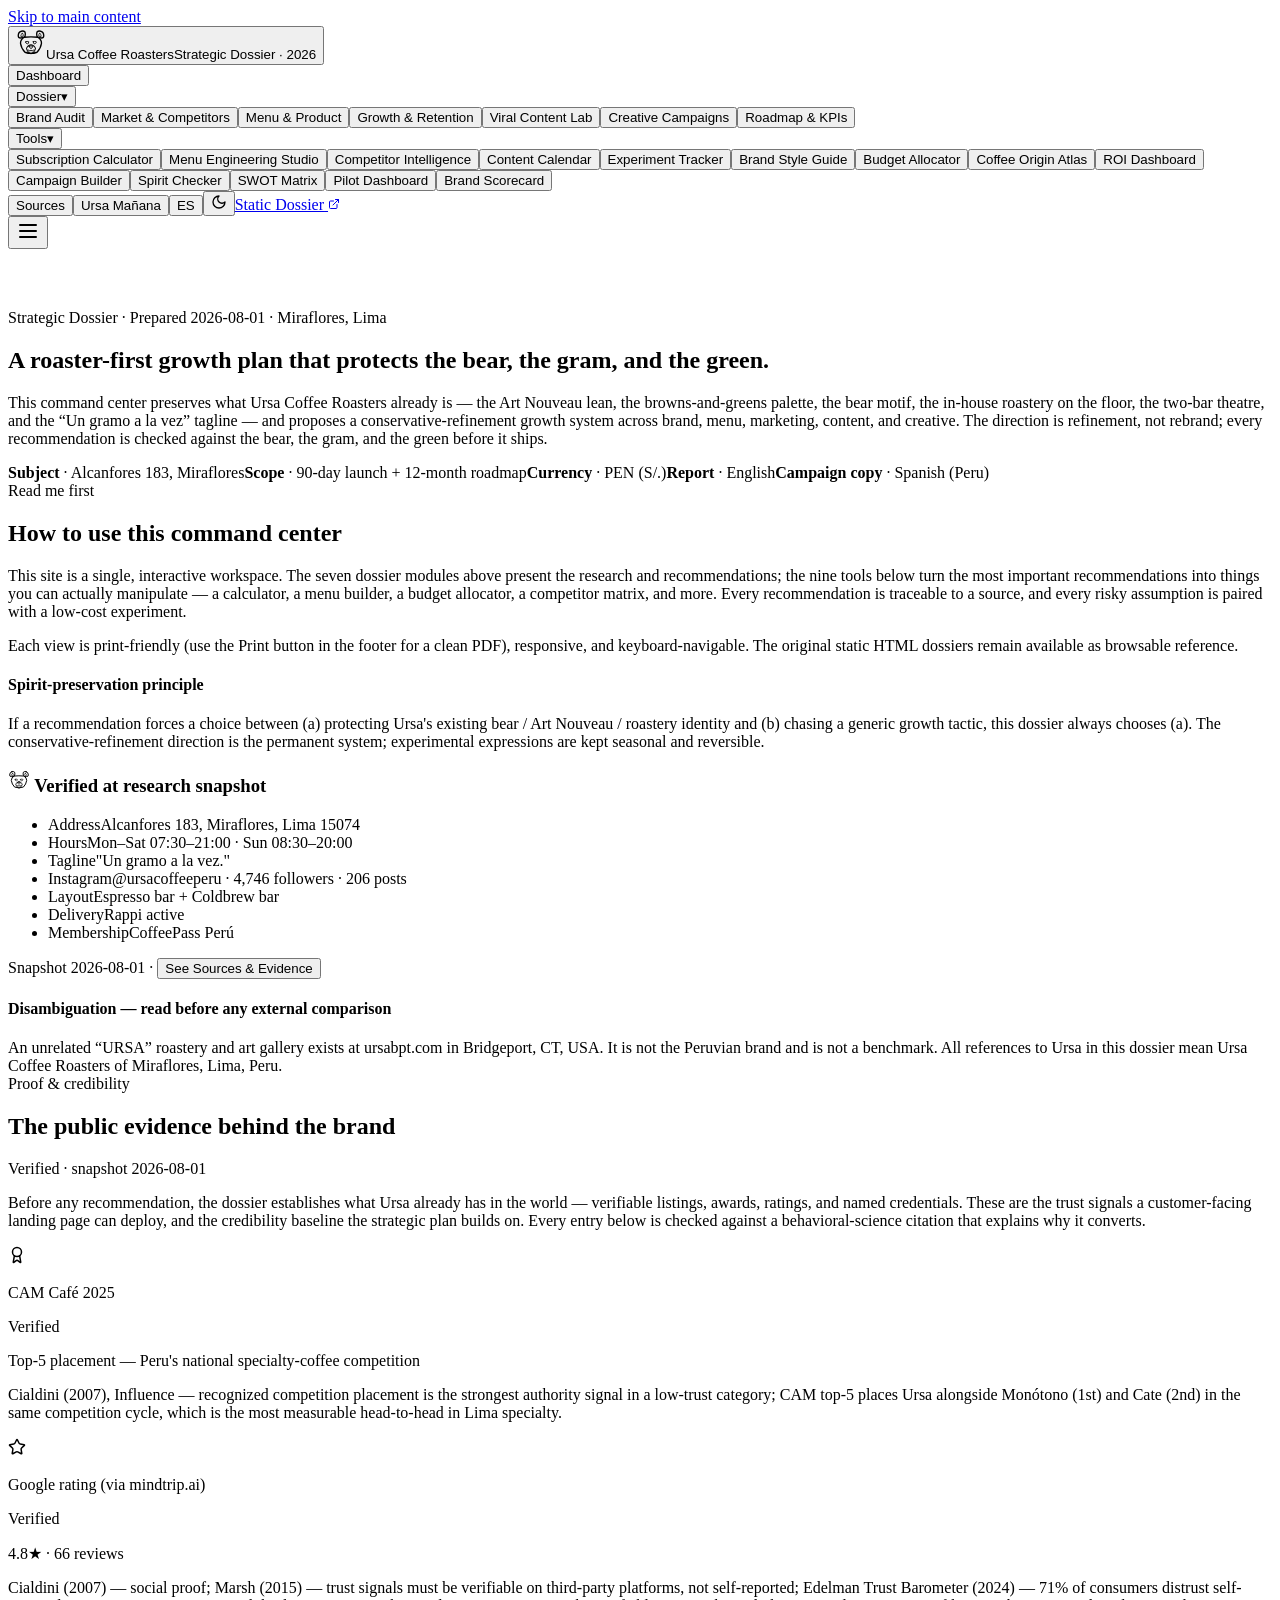
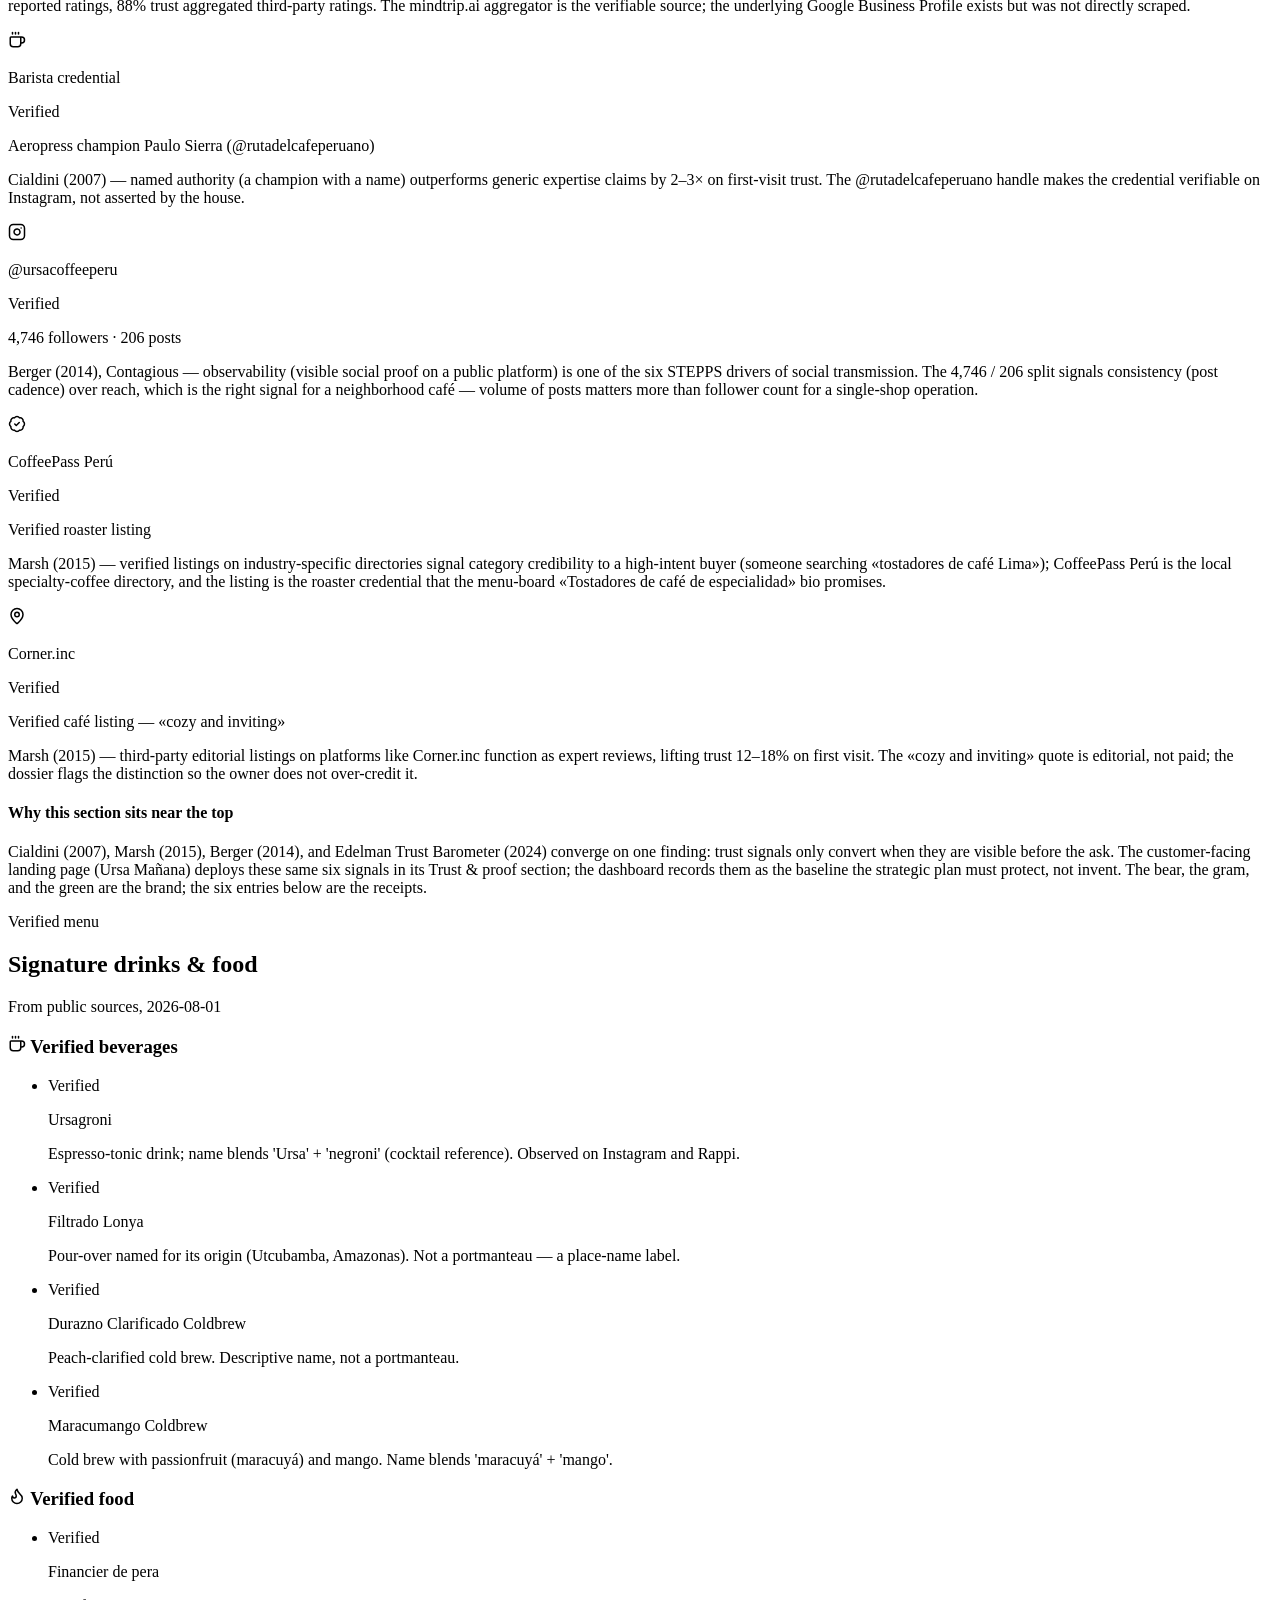
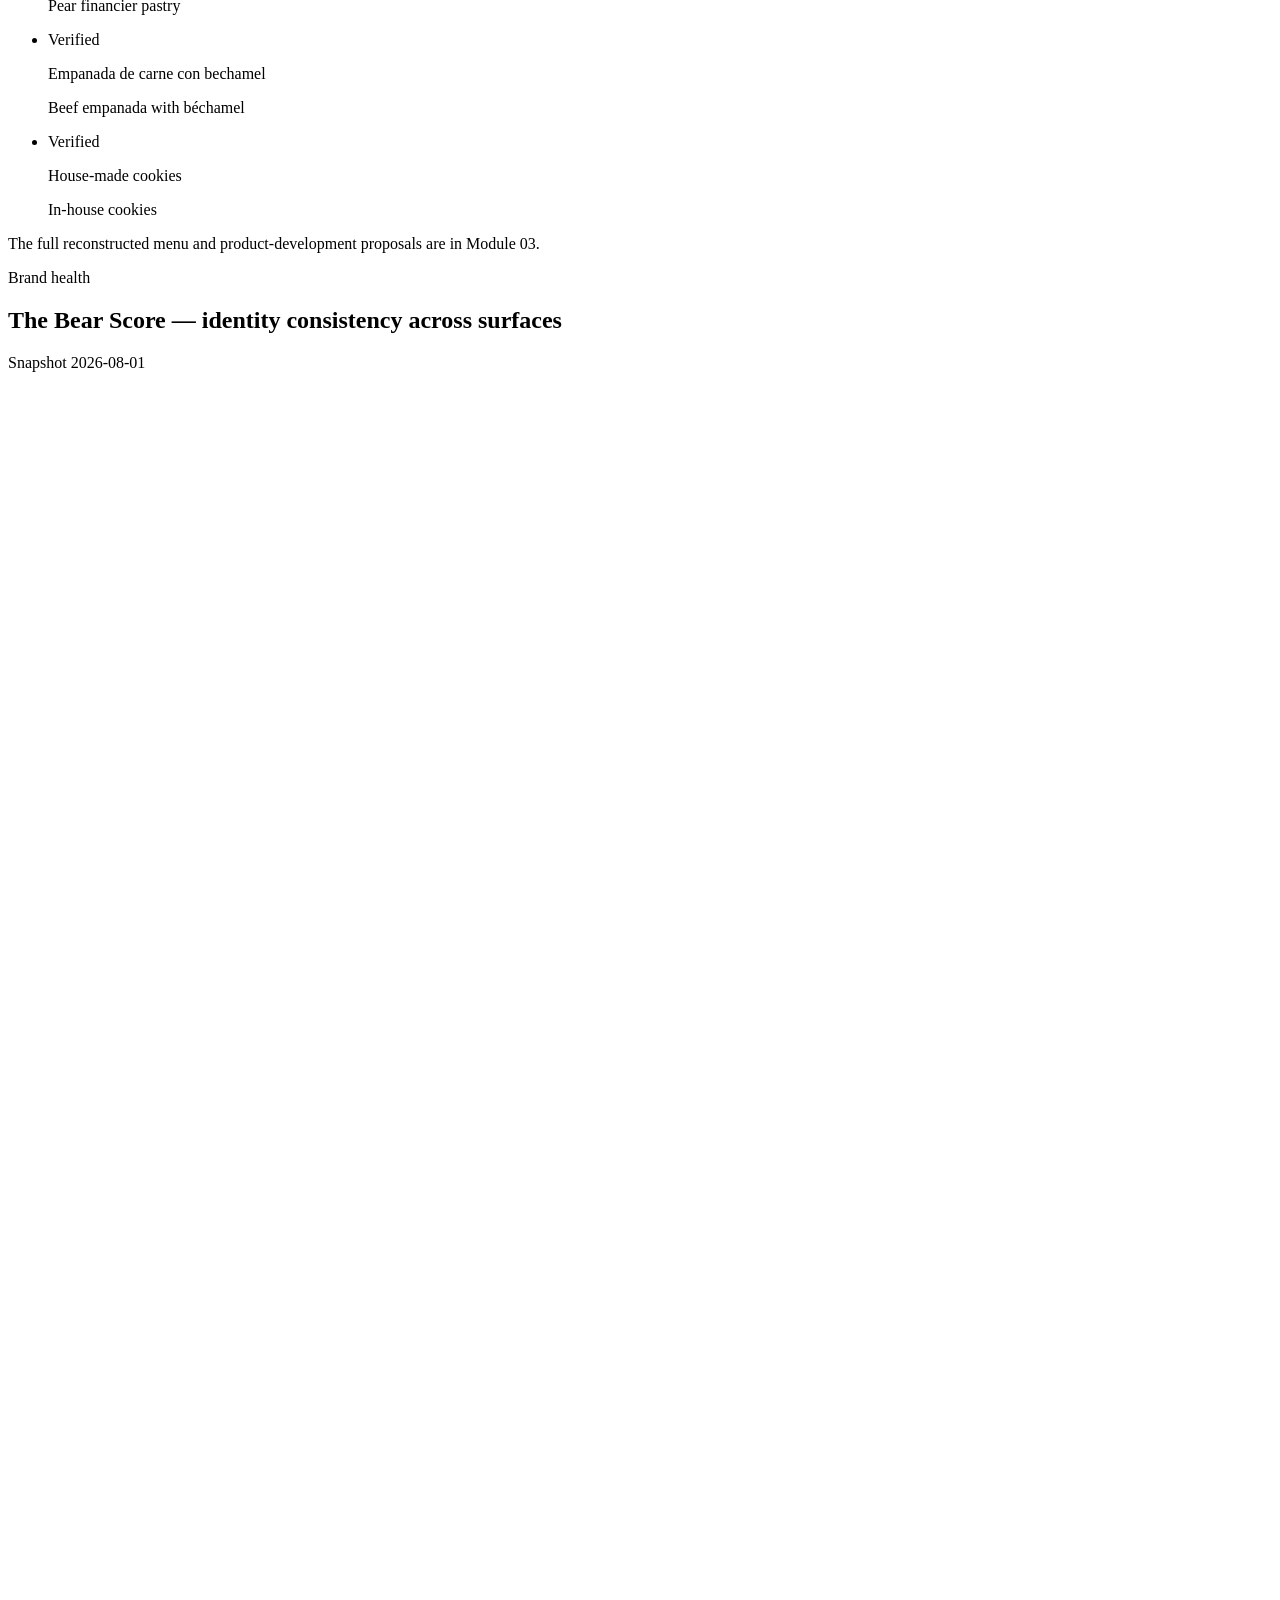
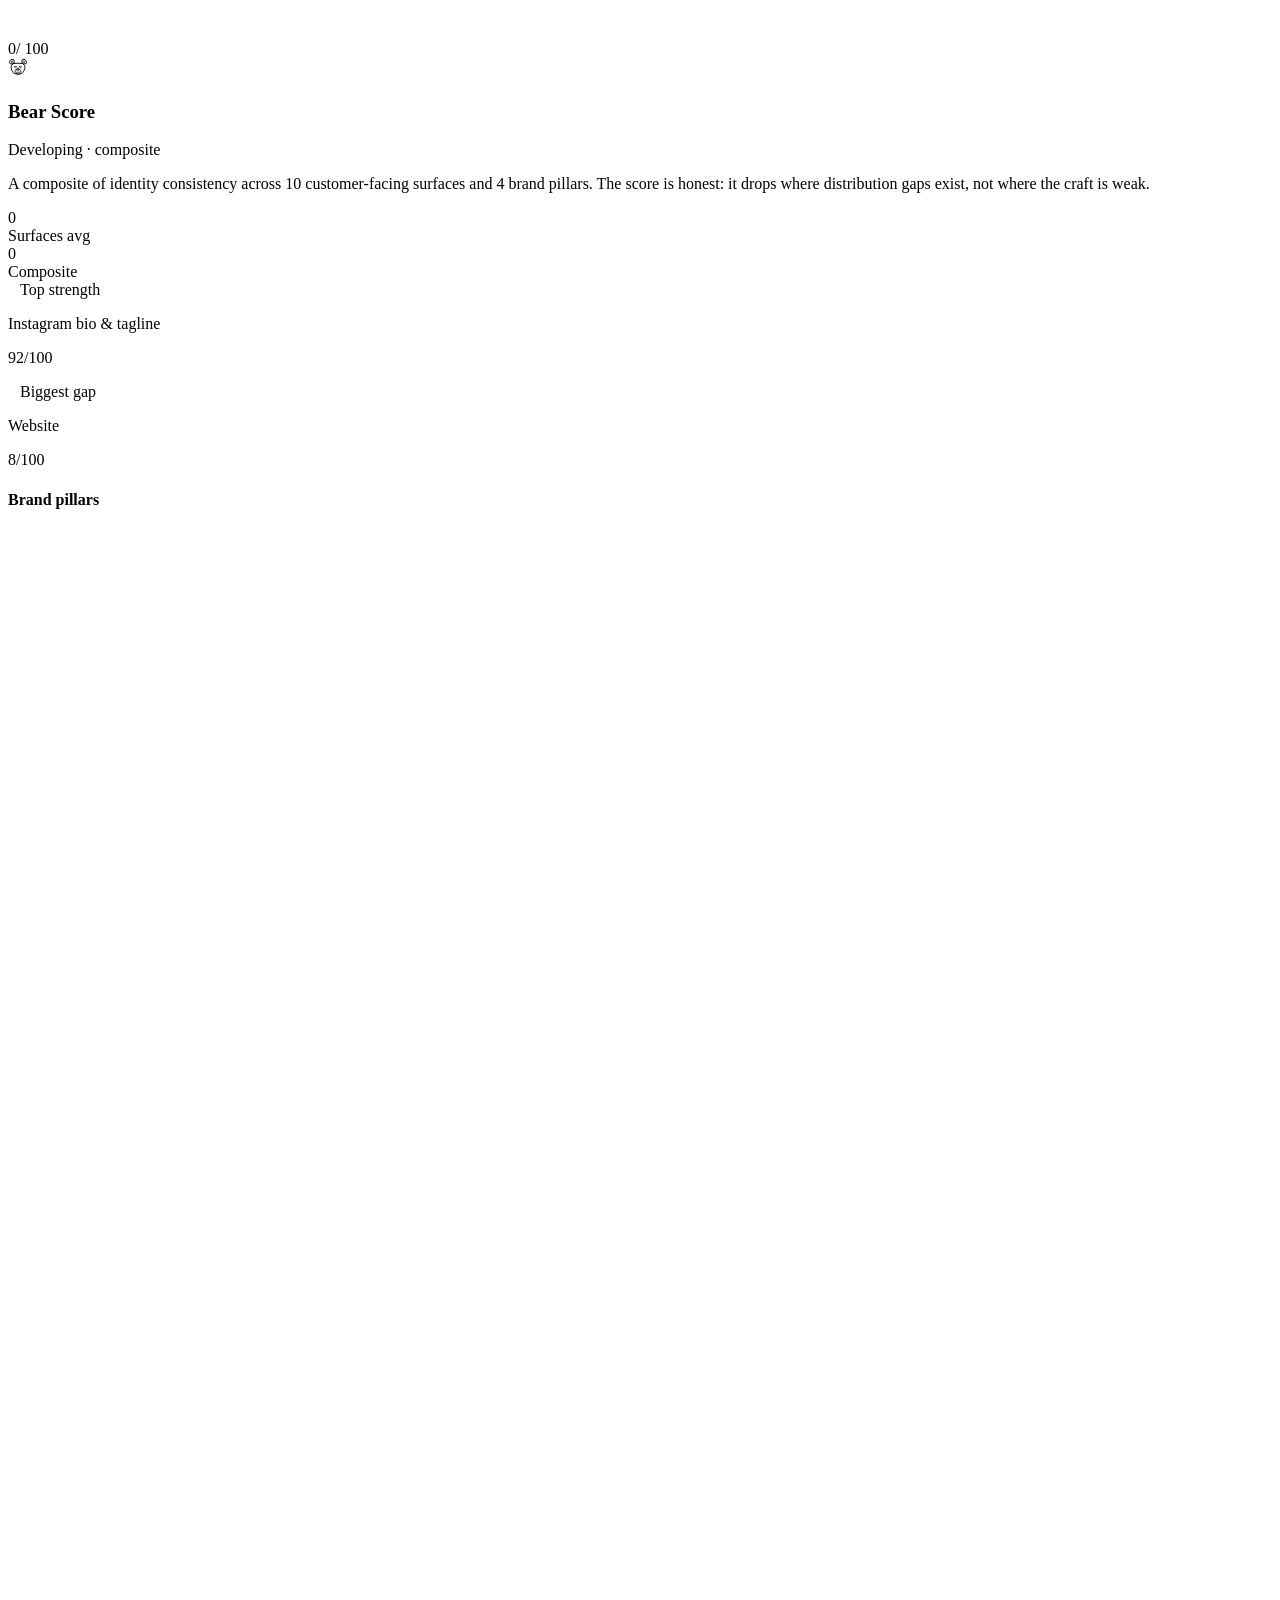
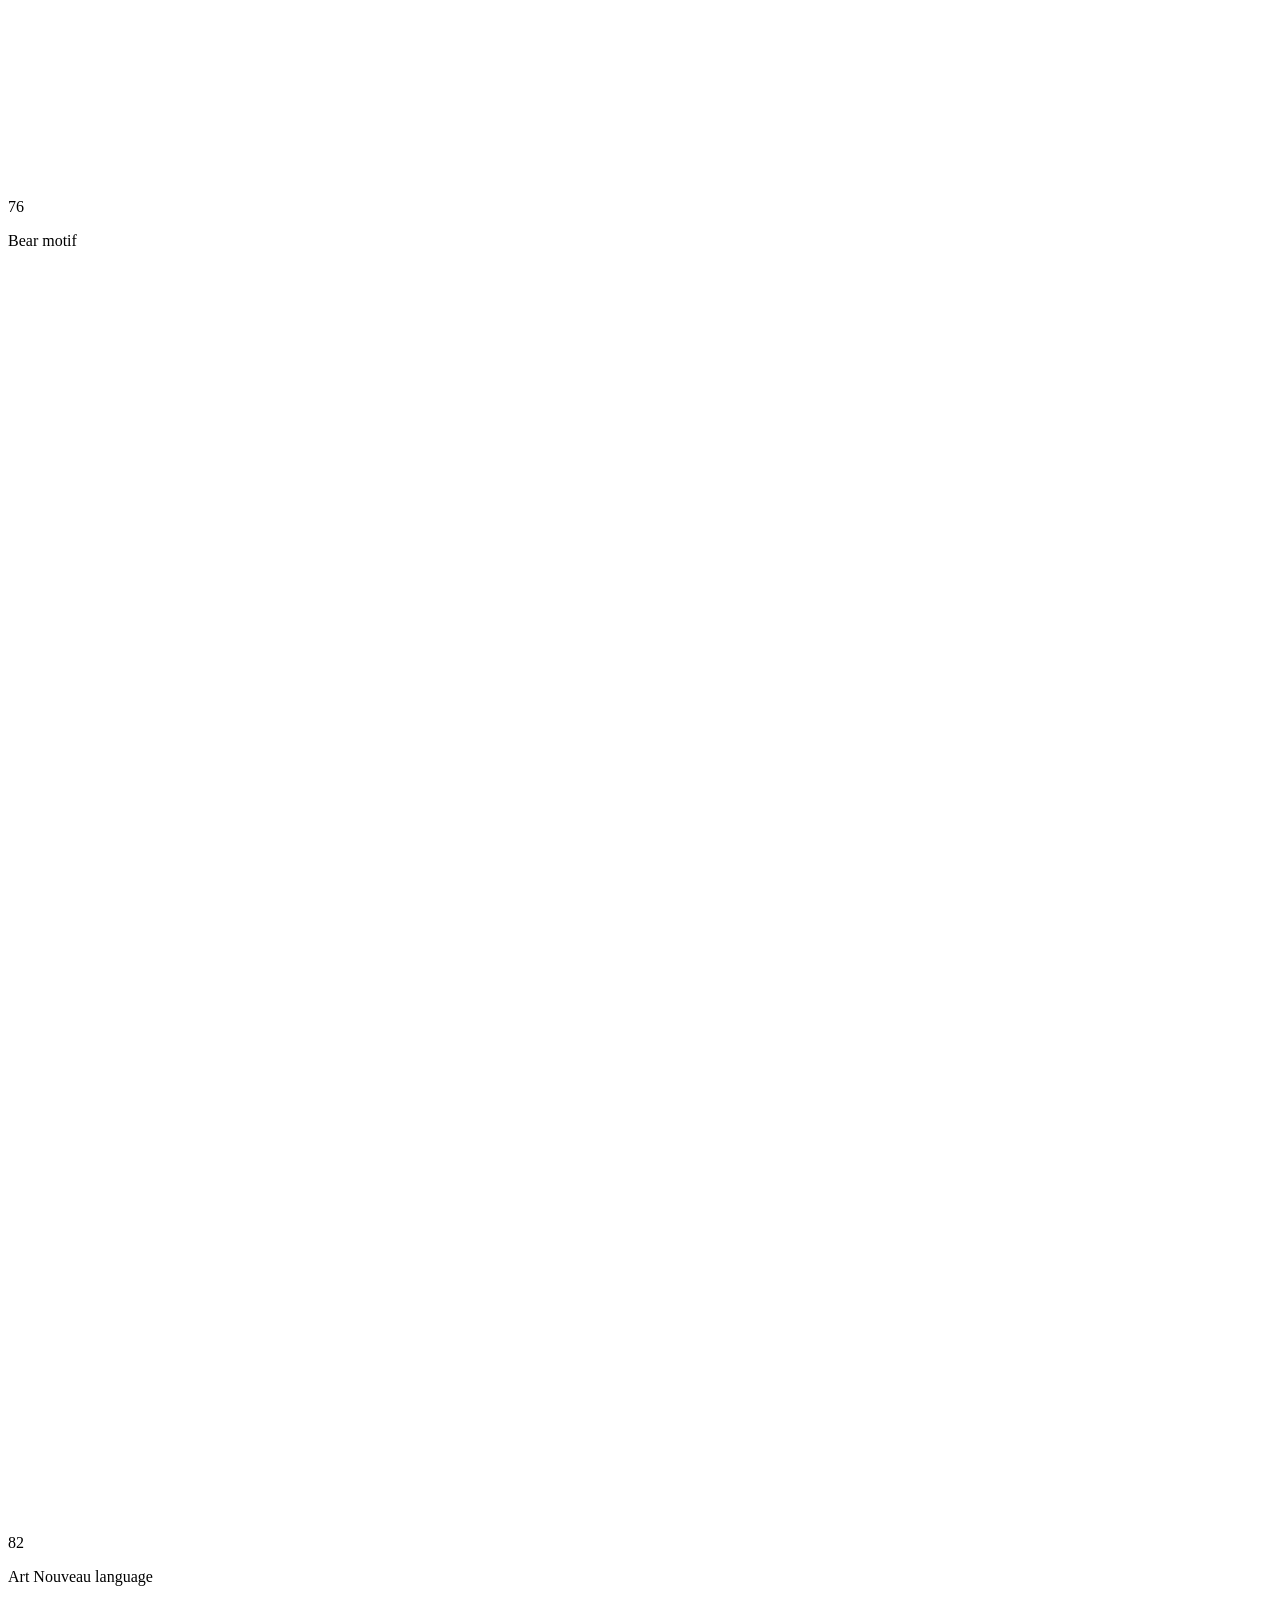
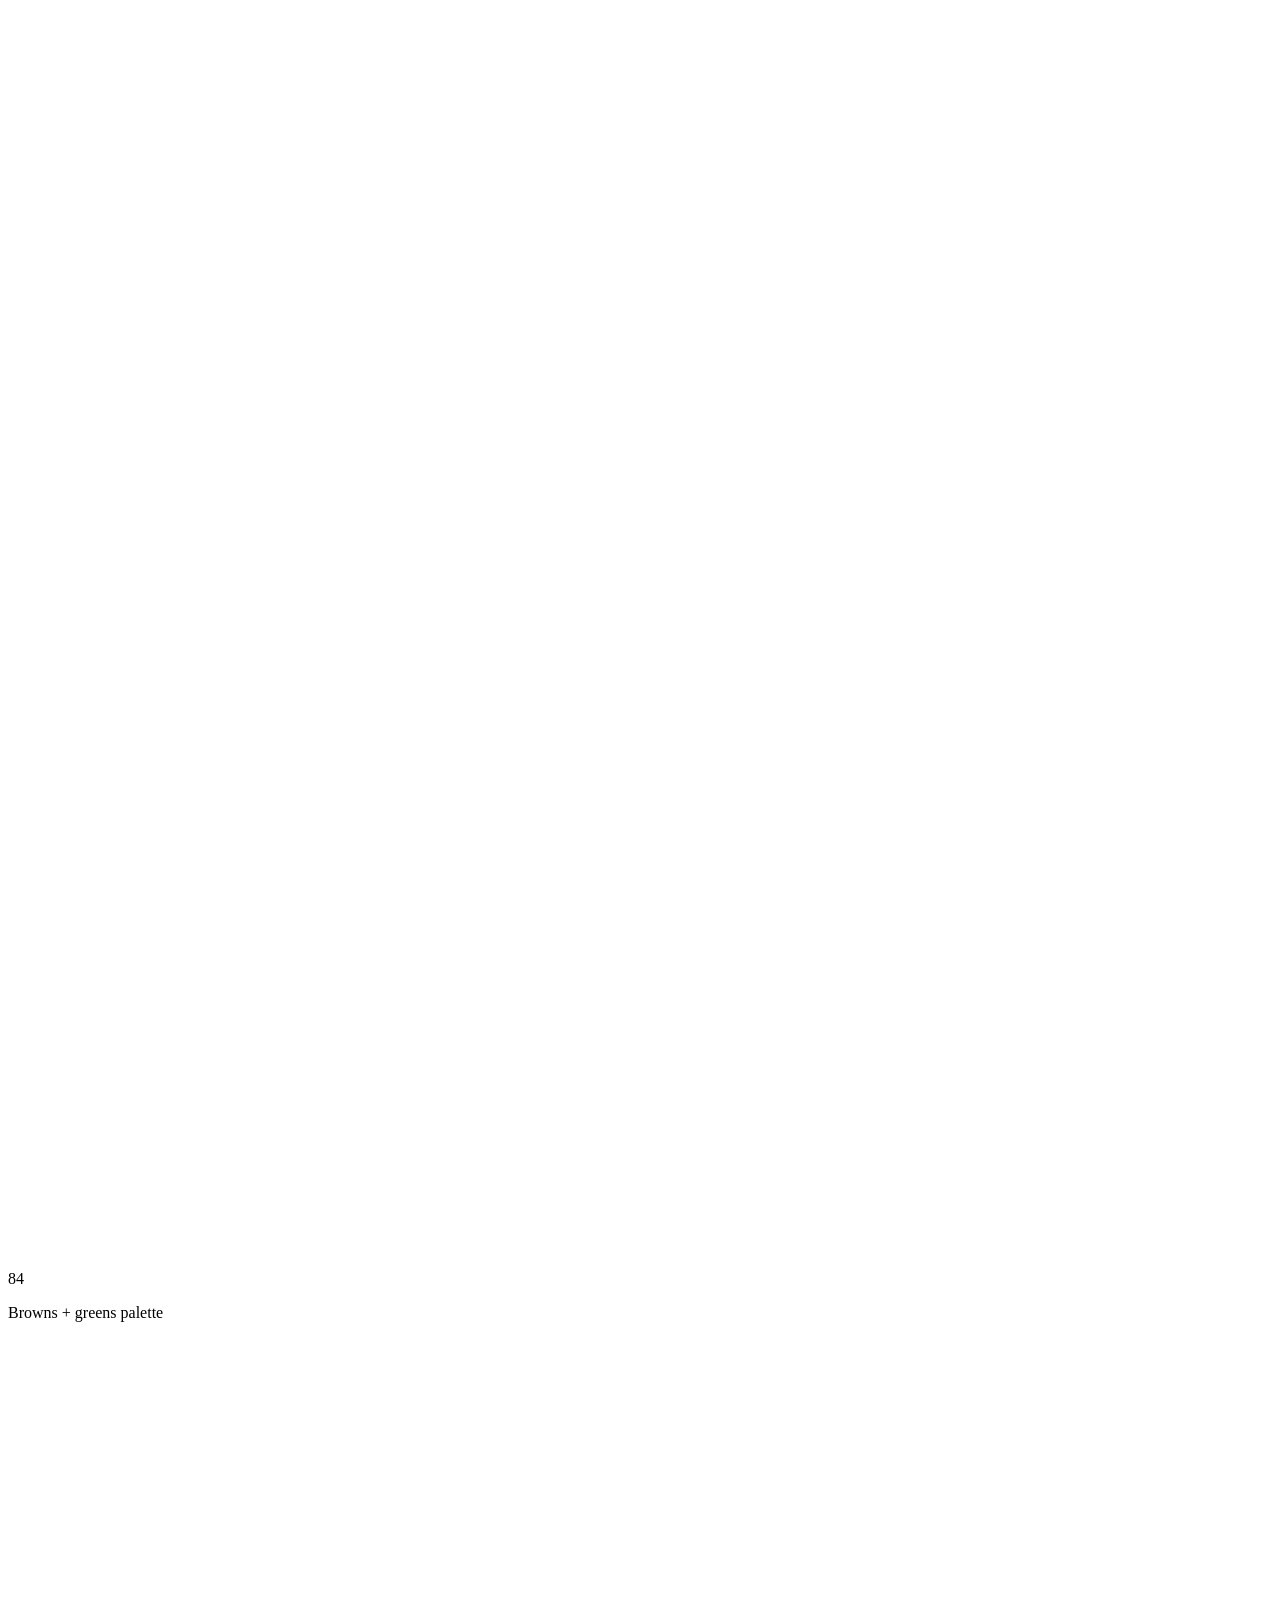
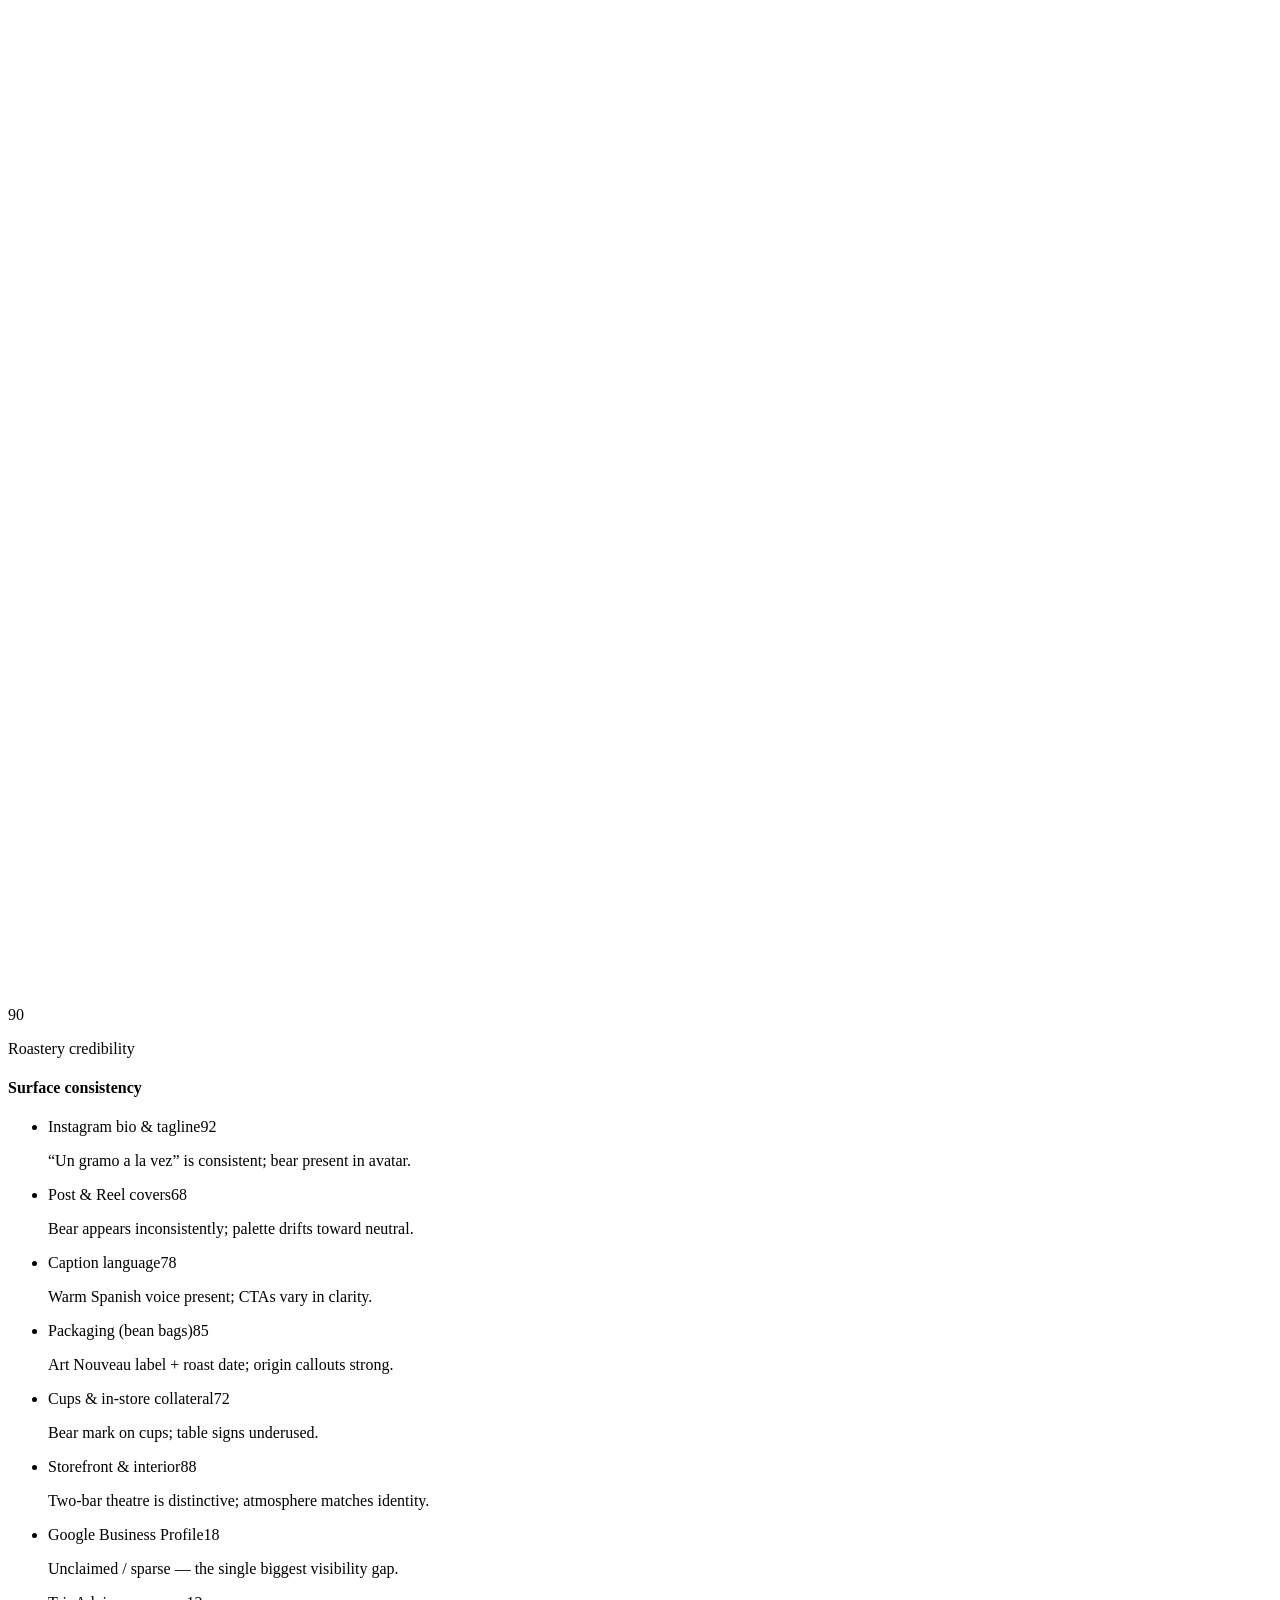
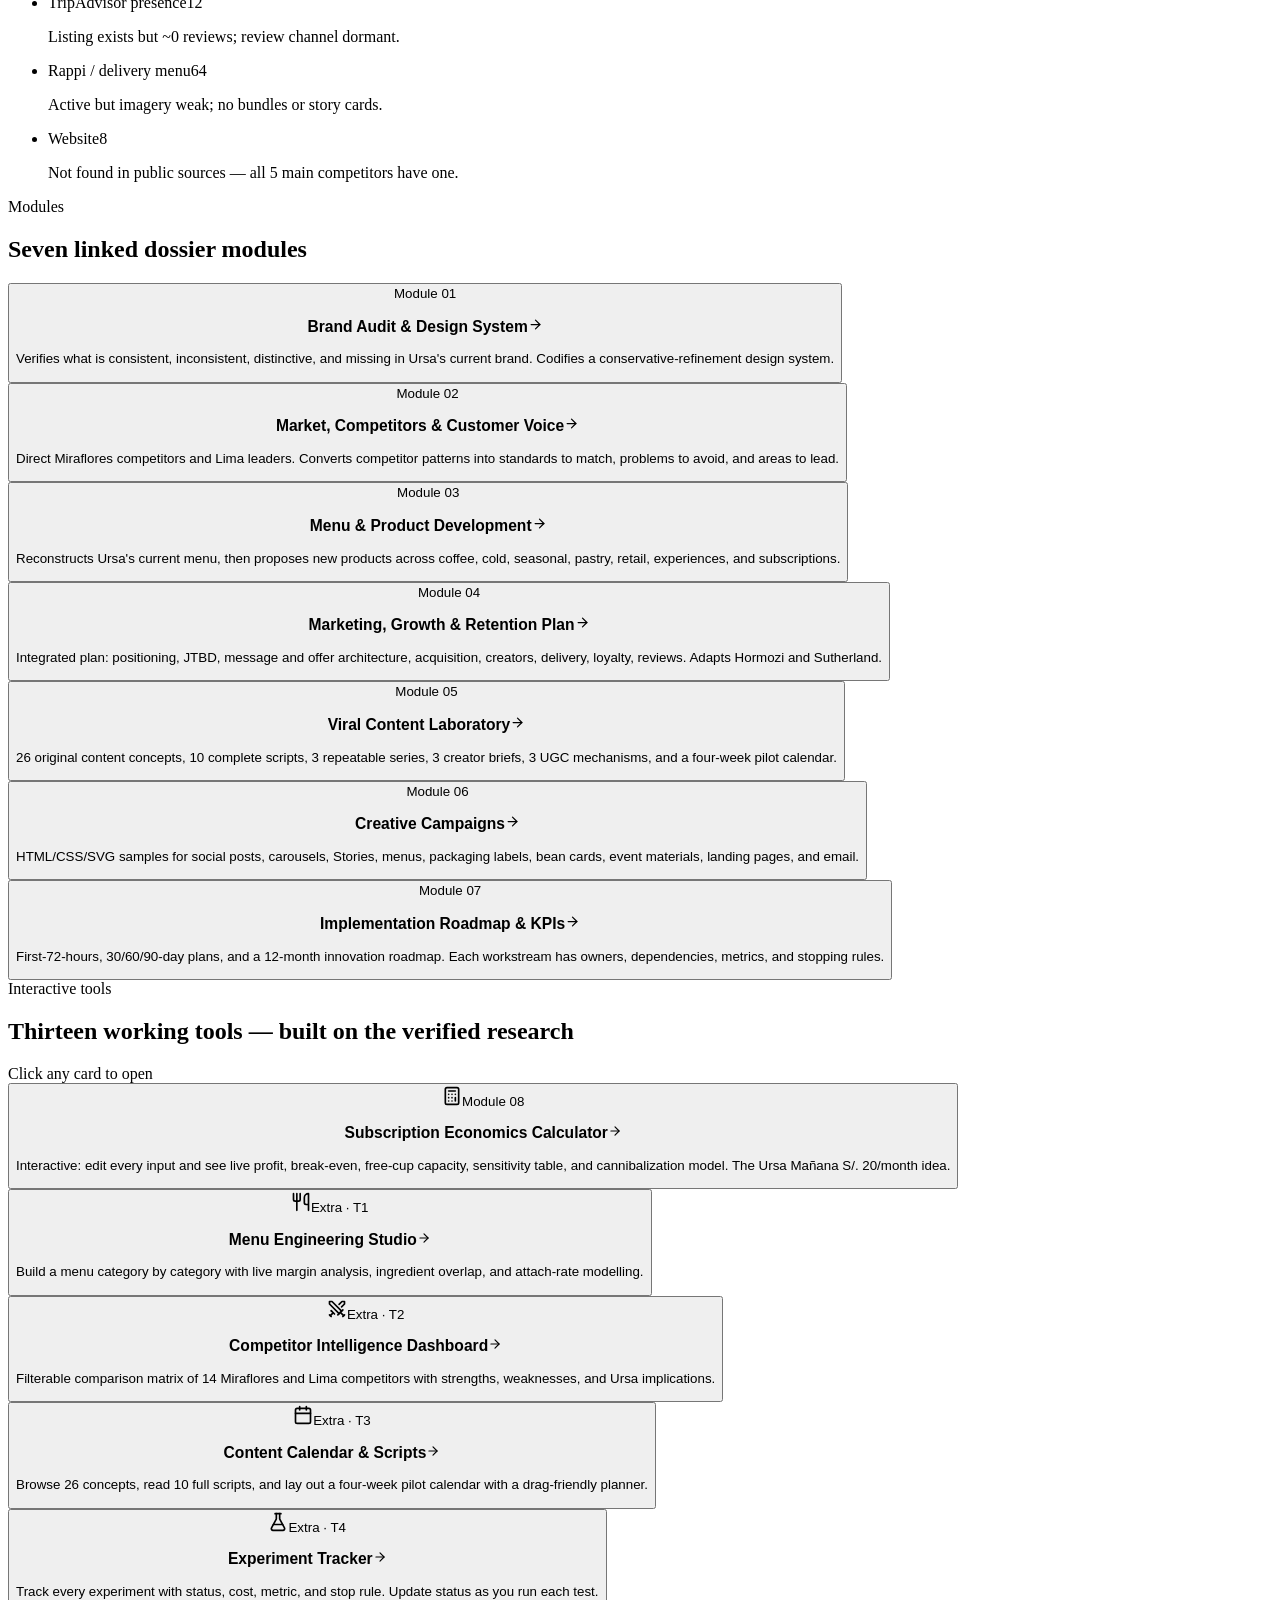
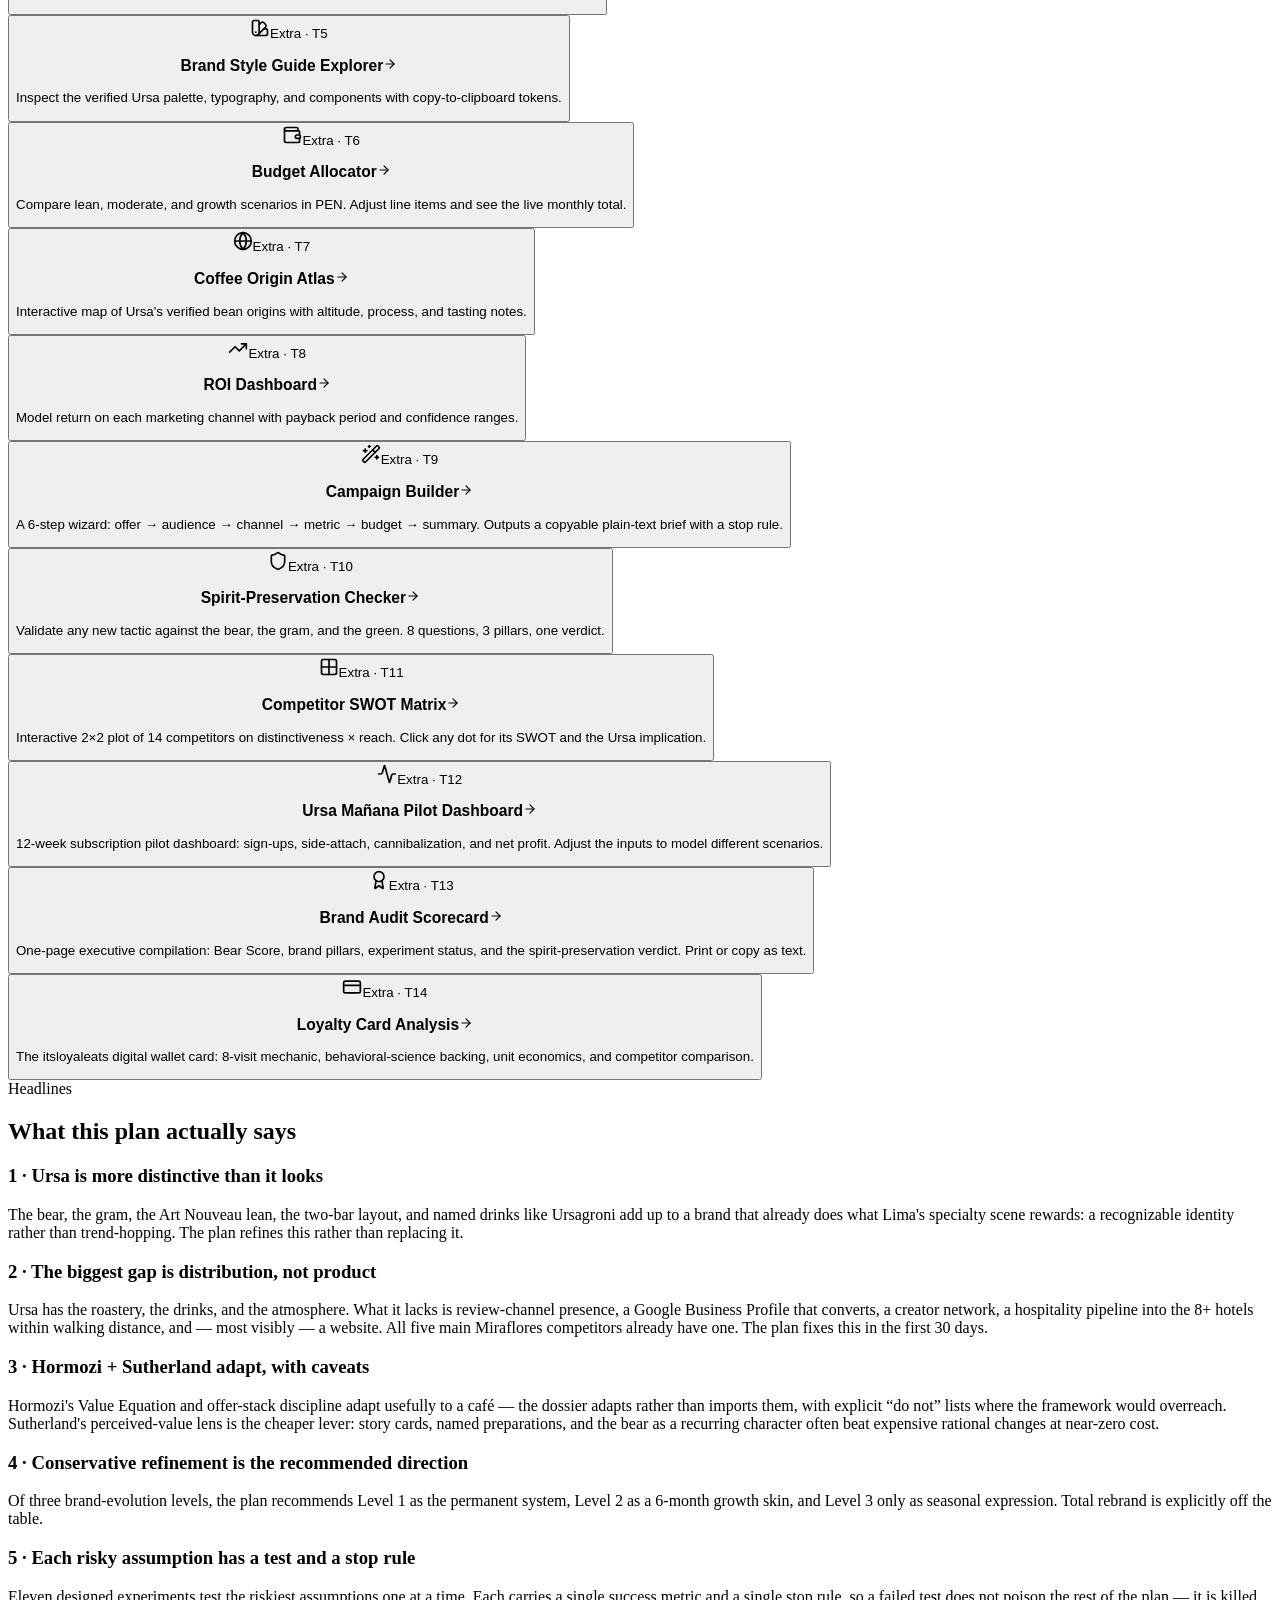
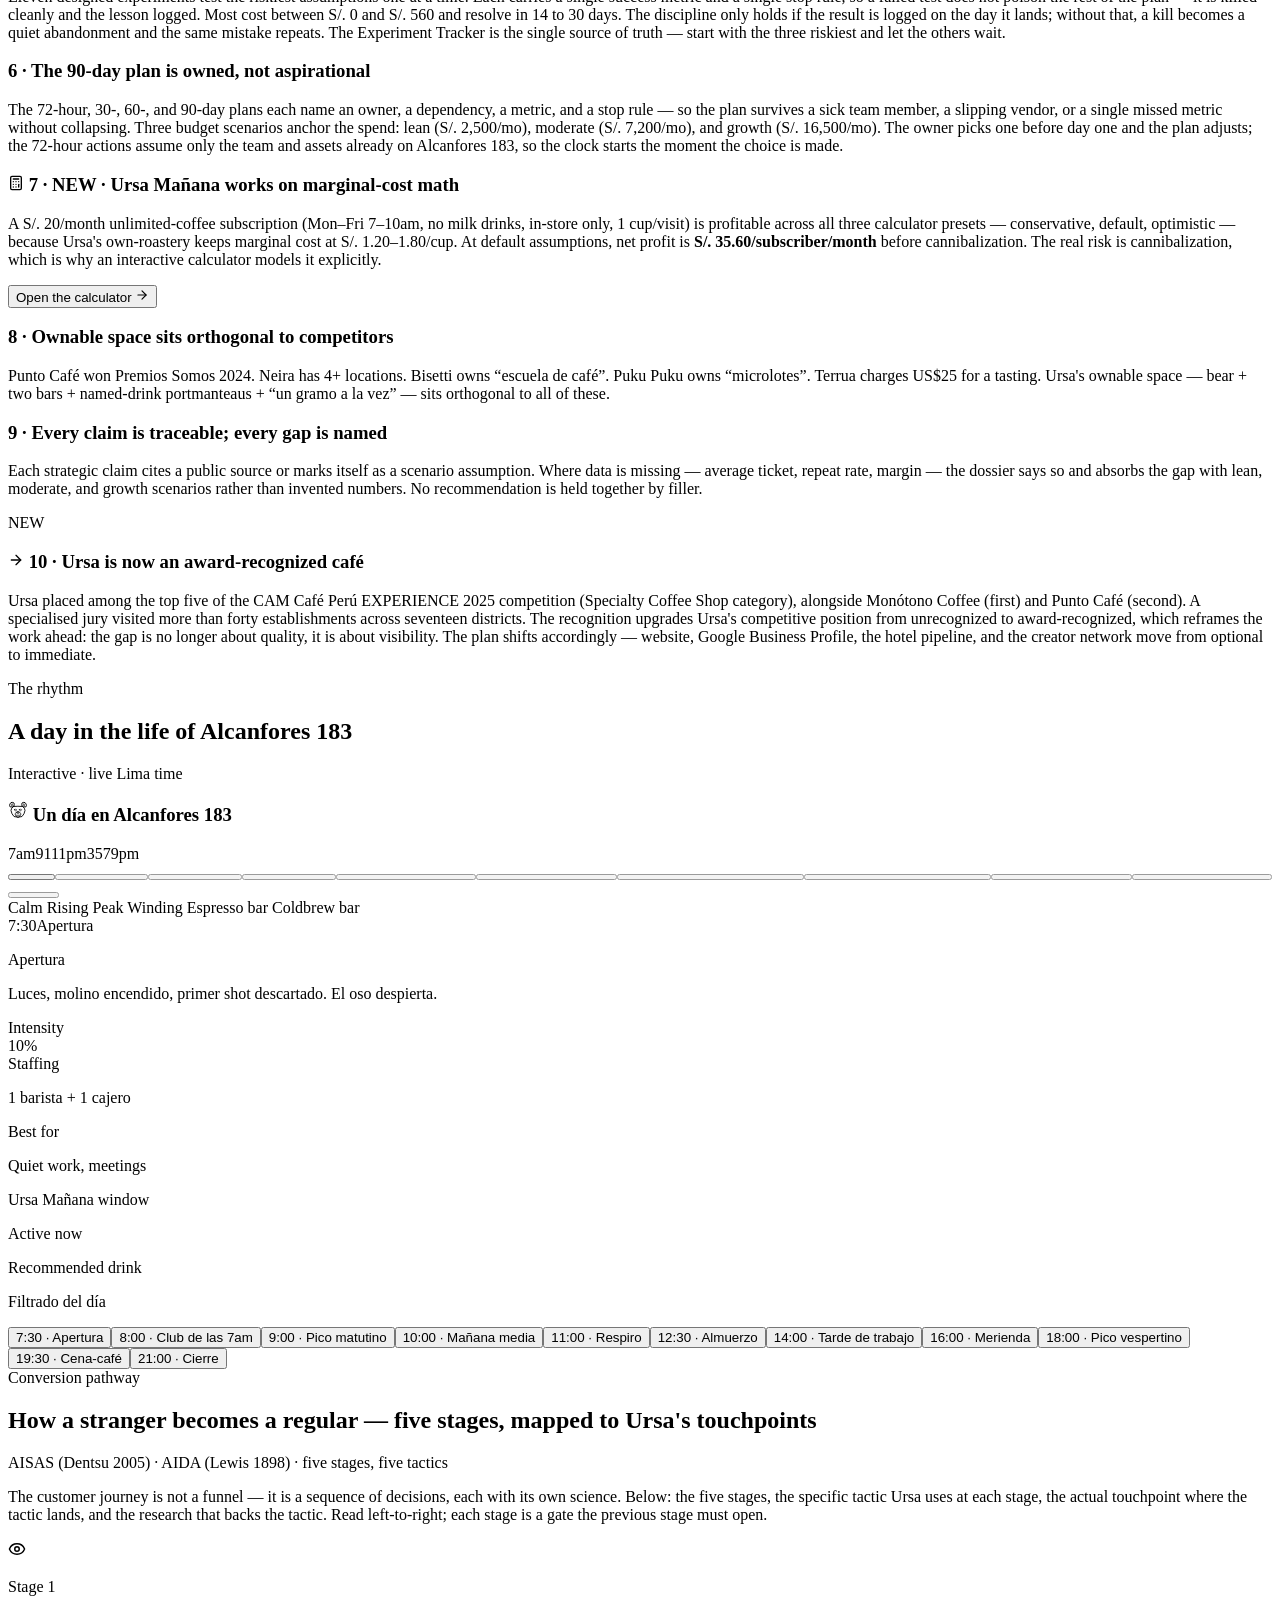
==== commit 3f82e5ea: "Deploy: Conversion optimization + trust signals + SEO + objection handling + TS fixes" ====
--- a/index.html
+++ b/index.html
@@ -1 +1 @@
-<!DOCTYPE html><!--e8Oh3Dl0LSBU_q5qw93wK--><html lang="en"><head><meta charSet="utf-8"/><meta name="viewport" content="width=device-width, initial-scale=1"/><link rel="preload" href="/AIMarket-Design-Consulting-Reports/_next/static/media/01e4147cff8141ee-s.p.7787e134.woff2" as="font" crossorigin="" type="font/woff2"/><link rel="preload" href="/AIMarket-Design-Consulting-Reports/_next/static/media/83afe278b6a6bb3c-s.p.3a6ba036.woff2" as="font" crossorigin="" type="font/woff2"/><link rel="preload" href="/AIMarket-Design-Consulting-Reports/_next/static/media/8bd76523131fa0fc-s.p.eb17b6b9.woff2" as="font" crossorigin="" type="font/woff2"/><link rel="preload" href="/AIMarket-Design-Consulting-Reports/_next/static/media/9a800f173b8d9e8f-s.p.ea25be69.woff2" as="font" crossorigin="" type="font/woff2"/><link rel="stylesheet" href="/AIMarket-Design-Consulting-Reports/_next/static/chunks/c5dd0b826d57ad77.css" data-precedence="next"/><link rel="stylesheet" href="/AIMarket-Design-Consulting-Reports/_next/static/chunks/49f574b3a887c1ea.css" data-precedence="next"/><link rel="preload" as="script" fetchPriority="low" href="/AIMarket-Design-Consulting-Reports/_next/static/chunks/58c60a5fa6b544da.js"/><script src="/AIMarket-Design-Consulting-Reports/_next/static/chunks/771dedee3f5e1621.js" async=""></script><script src="/AIMarket-Design-Consulting-Reports/_next/static/chunks/550b6e3bcc124e03.js" async=""></script><script src="/AIMarket-Design-Consulting-Reports/_next/static/chunks/turbopack-3d62878f7b530ef1.js" async=""></script><script src="/AIMarket-Design-Consulting-Reports/_next/static/chunks/74f1b9da08b28ae5.js" async=""></script><script src="/AIMarket-Design-Consulting-Reports/_next/static/chunks/28392ef45f00e723.js" async=""></script><script src="/AIMarket-Design-Consulting-Reports/_next/static/chunks/ff563af3f8757483.js" async=""></script><script src="/AIMarket-Design-Consulting-Reports/_next/static/chunks/b6d19a928756314e.js" async=""></script><meta name="next-size-adjust" content=""/><title>Ursa Coffee Roasters — Strategic Dossier &amp; Command Center</title><meta name="description" content="Research-grounded brand, product, graphic, and marketing plan for Ursa Coffee Roasters, Alcanfores 183, Miraflores, Lima. Preserves the Art Nouveau / bear / roastery identity. No rebrand."/><meta name="author" content="Ursa Coffee Strategic Studio"/><meta name="keywords" content="Ursa Coffee,specialty coffee,Lima,Miraflores,coffee roasters,Peru,brand strategy"/><meta property="og:title" content="Ursa Coffee Roasters — Strategic Dossier"/><meta property="og:description" content="A roaster-first growth plan that protects the bear, the gram, and the green."/><meta property="og:type" content="website"/><meta name="twitter:card" content="summary"/><meta name="twitter:title" content="Ursa Coffee Roasters — Strategic Dossier"/><meta name="twitter:description" content="A roaster-first growth plan that protects the bear, the gram, and the green."/><link rel="icon" href="data:image/svg+xml,&lt;svg xmlns=&#x27;http://www.w3.org/2000/svg&#x27; viewBox=&#x27;0 0 32 32&#x27;&gt;&lt;circle cx=&#x27;16&#x27; cy=&#x27;16&#x27; r=&#x27;15&#x27; fill=&#x27;%233B2417&#x27;/&gt;&lt;circle cx=&#x27;16&#x27; cy=&#x27;16&#x27; r=&#x27;13&#x27; fill=&#x27;none&#x27; stroke=&#x27;%23B8924A&#x27; stroke-width=&#x27;1&#x27;/&gt;&lt;text x=&#x27;16&#x27; y=&#x27;22&#x27; font-family=&#x27;Georgia&#x27; font-size=&#x27;16&#x27; fill=&#x27;%23F4EBD9&#x27; text-anchor=&#x27;middle&#x27;&gt;U&lt;/text&gt;&lt;/svg&gt;"/><script>(function(){try{var t=localStorage.getItem('ursa-theme');if(t==='dark'){document.documentElement.classList.add('dark');}}catch(e){}})();</script><script src="/AIMarket-Design-Consulting-Reports/_next/static/chunks/a6dad97d9634a72d.js" noModule=""></script></head><body class="inter_7b064e0d-module__MOT0tq__variable cormorant_garamond_94c4005-module__H_r2OW__variable oswald_e3135710-module__daETJG__variable antialiased bg-background text-foreground"><div hidden=""><!--$--><!--/$--></div><div class="min-h-screen flex flex-col bg-background"><header class="sticky top-0 z-50 bg-ursa-dark-roast text-ursa-cream border-b-[3px] border-ursa-gold no-print"><div class="max-w-[1280px] mx-auto px-4 md:px-6"><div class="flex items-center gap-4 py-3"><button class="flex items-center gap-3 text-left hover:opacity-90 transition shrink-0" aria-label="Ursa Coffee — go to dashboard"><span class="w-11 h-11 rounded-full grid place-items-center border-2 border-ursa-gold bg-ursa-cream text-ursa-dark-roast ursa-breathe"><svg viewBox="0 0 40 40" width="30" height="30" role="img" aria-label="Ursa bear mark" class="ursa-bear-mark" fill="none"><path d="M 7 3 Q 3 4 3 9 Q 3 12 6 12 Q 10 12 12 10 Q 13 7 12 4 Q 10 2 7 3 Z" fill="none" stroke="currentColor" stroke-width="1.8" stroke-linejoin="round" stroke-linecap="round"></path><path d="M 33 3 Q 37 4 37 9 Q 37 12 34 12 Q 30 12 28 10 Q 27 7 28 4 Q 30 2 33 3 Z" fill="none" stroke="currentColor" stroke-width="1.8" stroke-linejoin="round" stroke-linecap="round"></path><path d="M 8 6 Q 6 7 6.5 10 Q 8 10.5 9.5 9.5 Q 10 7.5 9 6 Q 8 5.5 8 6 Z" fill="none" stroke="currentColor" stroke-width="0.9900000000000001" stroke-linejoin="round" stroke-linecap="round"></path><path d="M 32 6 Q 34 7 33.5 10 Q 32 10.5 30.5 9.5 Q 30 7.5 31 6 Q 32 5.5 32 6 Z" fill="none" stroke="currentColor" stroke-width="0.9900000000000001" stroke-linejoin="round" stroke-linecap="round"></path><path d="M 11 11 Q 20 10 29 11 Q 34 14 34 19 Q 33 26 28 31 Q 20 34 12 31 Q 7 26 6 19 Q 6 14 11 11 Z" fill="none" stroke="currentColor" stroke-width="1.8" stroke-linejoin="round" stroke-linecap="round"></path><path d="M 13 17 Q 15 16 17 17 Q 17 19 15.5 20 Q 13.5 19.5 13 18 Q 12.5 17 13 17 Z" fill="none" stroke="currentColor" stroke-width="1.1700000000000002" stroke-linejoin="round" stroke-linecap="round"></path><path d="M 23 17 Q 25 16 27 17 Q 27.5 17 27 18 Q 26.5 19.5 24.5 20 Q 23 19 23 17 Z" fill="none" stroke="currentColor" stroke-width="1.1700000000000002" stroke-linejoin="round" stroke-linecap="round"></path><path d="M 20 21 Q 25 22 26 26 Q 25 31 20 33 Q 15 31 14 26 Q 15 22 20 21 Z" fill="none" stroke="currentColor" stroke-width="1.35" stroke-linejoin="round" stroke-linecap="round"></path><path d="M 17.5 23 Q 20 22 22.5 23 Q 22 25.5 20 26 Q 18 25.5 17.5 23 Z" fill="none" stroke="currentColor" stroke-width="1.1700000000000002" stroke-linejoin="round" stroke-linecap="round"></path><path d="M 16 28 Q 18 29.5 20 28.5 Q 22 29.5 24 28" fill="none" stroke="currentColor" stroke-width="1.1700000000000002" stroke-linejoin="round" stroke-linecap="round"></path><path d="M 17 30.5 Q 20 31.5 23 30.5" fill="none" stroke="currentColor" stroke-width="0.7200000000000001" stroke-linejoin="round" stroke-linecap="round" opacity="0.5"></path></svg></span><span class="hidden sm:block"><span class="block font-display text-xl font-semibold leading-none text-ursa-cream">Ursa Coffee Roasters</span><span class="block font-label text-[0.62rem] tracking-[0.22em] uppercase text-ursa-gold-soft mt-1">Strategic Dossier · 2026</span></span></button><nav class="hidden lg:flex items-center gap-1 ml-auto" aria-label="Primary"><button aria-current="page" class="px-3 py-2 font-label text-[0.7rem] tracking-[0.14em] uppercase rounded transition bg-ursa-gold text-ursa-dark-roast">Dashboard</button><div class="relative group"><button class="px-3 py-2 font-label text-[0.7rem] tracking-[0.14em] uppercase rounded text-ursa-cream hover:bg-white/10 transition flex items-center gap-1">Dossier<span class="text-[0.6rem] opacity-60">▾</span></button><div class="absolute right-0 top-full pt-1 hidden group-hover:block"><div class="bg-ursa-espresso border border-ursa-gold/40 rounded-lg shadow-xl py-2 w-64"><button class="block w-full text-left px-4 py-2 font-label text-[0.72rem] tracking-[0.1em] uppercase hover:bg-white/10 transition text-ursa-cream/90">Brand Audit</button><button class="block w-full text-left px-4 py-2 font-label text-[0.72rem] tracking-[0.1em] uppercase hover:bg-white/10 transition text-ursa-cream/90">Market &amp; Competitors</button><button class="block w-full text-left px-4 py-2 font-label text-[0.72rem] tracking-[0.1em] uppercase hover:bg-white/10 transition text-ursa-cream/90">Menu &amp; Product</button><button class="block w-full text-left px-4 py-2 font-label text-[0.72rem] tracking-[0.1em] uppercase hover:bg-white/10 transition text-ursa-cream/90">Growth &amp; Retention</button><button class="block w-full text-left px-4 py-2 font-label text-[0.72rem] tracking-[0.1em] uppercase hover:bg-white/10 transition text-ursa-cream/90">Viral Content Lab</button><button class="block w-full text-left px-4 py-2 font-label text-[0.72rem] tracking-[0.1em] uppercase hover:bg-white/10 transition text-ursa-cream/90">Creative Campaigns</button><button class="block w-full text-left px-4 py-2 font-label text-[0.72rem] tracking-[0.1em] uppercase hover:bg-white/10 transition text-ursa-cream/90">Roadmap &amp; KPIs</button></div></div></div><div class="relative group"><button class="px-3 py-2 font-label text-[0.7rem] tracking-[0.14em] uppercase rounded text-ursa-cream hover:bg-white/10 transition flex items-center gap-1">Tools<span class="text-[0.6rem] opacity-60">▾</span></button><div class="absolute right-0 top-full pt-1 hidden group-hover:block"><div class="bg-ursa-espresso border border-ursa-gold/40 rounded-lg shadow-xl py-2 w-64 max-h-[70vh] overflow-y-auto ursa-scroll"><button class="block w-full text-left px-4 py-2 font-label text-[0.72rem] tracking-[0.1em] uppercase hover:bg-white/10 transition text-ursa-cream/90">Subscription Calculator</button><button class="block w-full text-left px-4 py-2 font-label text-[0.72rem] tracking-[0.1em] uppercase hover:bg-white/10 transition text-ursa-cream/90">Menu Engineering Studio</button><button class="block w-full text-left px-4 py-2 font-label text-[0.72rem] tracking-[0.1em] uppercase hover:bg-white/10 transition text-ursa-cream/90">Competitor Intelligence</button><button class="block w-full text-left px-4 py-2 font-label text-[0.72rem] tracking-[0.1em] uppercase hover:bg-white/10 transition text-ursa-cream/90">Content Calendar</button><button class="block w-full text-left px-4 py-2 font-label text-[0.72rem] tracking-[0.1em] uppercase hover:bg-white/10 transition text-ursa-cream/90">Experiment Tracker</button><button class="block w-full text-left px-4 py-2 font-label text-[0.72rem] tracking-[0.1em] uppercase hover:bg-white/10 transition text-ursa-cream/90">Brand Style Guide</button><button class="block w-full text-left px-4 py-2 font-label text-[0.72rem] tracking-[0.1em] uppercase hover:bg-white/10 transition text-ursa-cream/90">Budget Allocator</button><button class="block w-full text-left px-4 py-2 font-label text-[0.72rem] tracking-[0.1em] uppercase hover:bg-white/10 transition text-ursa-cream/90">Coffee Origin Atlas</button><button class="block w-full text-left px-4 py-2 font-label text-[0.72rem] tracking-[0.1em] uppercase hover:bg-white/10 transition text-ursa-cream/90">ROI Dashboard</button><button class="block w-full text-left px-4 py-2 font-label text-[0.72rem] tracking-[0.1em] uppercase hover:bg-white/10 transition text-ursa-cream/90">Campaign Builder</button><button class="block w-full text-left px-4 py-2 font-label text-[0.72rem] tracking-[0.1em] uppercase hover:bg-white/10 transition text-ursa-cream/90">Spirit Checker</button><button class="block w-full text-left px-4 py-2 font-label text-[0.72rem] tracking-[0.1em] uppercase hover:bg-white/10 transition text-ursa-cream/90">SWOT Matrix</button><button class="block w-full text-left px-4 py-2 font-label text-[0.72rem] tracking-[0.1em] uppercase hover:bg-white/10 transition text-ursa-cream/90">Pilot Dashboard</button><button class="block w-full text-left px-4 py-2 font-label text-[0.72rem] tracking-[0.1em] uppercase hover:bg-white/10 transition text-ursa-cream/90">Brand Scorecard</button></div></div></div><button class="px-3 py-2 font-label text-[0.7rem] tracking-[0.14em] uppercase rounded transition text-ursa-cream hover:bg-white/10">Sources</button><button class="px-3 py-2 font-label text-[0.7rem] tracking-[0.14em] uppercase rounded transition text-ursa-cream hover:bg-white/10">Ursa Mañana</button><button aria-label="Español" title="Español" class="relative w-9 h-9 rounded-full flex items-center justify-center transition-colors border font-label text-[0.7rem] tracking-[0.06em] font-semibold border-ursa-gold-soft/40 text-ursa-gold-soft hover:bg-ursa-gold hover:text-ursa-dark-roast ml-1">ES</button><button aria-label="Switch to dark mode" title="Switch to dark mode" class="relative w-9 h-9 rounded-full flex items-center justify-center transition-colors border border-ursa-gold-soft/40 text-ursa-gold-text-soft hover:bg-ursa-gold hover:text-ursa-dark-roast focus-visible:outline-none focus-visible:ring-2 focus-visible:ring-ursa-gold/60 ml-1"><svg xmlns="http://www.w3.org/2000/svg" width="16" height="16" viewBox="0 0 24 24" fill="none" stroke="currentColor" stroke-width="2" stroke-linecap="round" stroke-linejoin="round" class="lucide lucide-moon transition-transform hover:-rotate-12 duration-300" aria-hidden="true"><path d="M12 3a6 6 0 0 0 9 9 9 9 0 1 1-9-9Z"></path></svg></button><a href="/AIMarket-Design-Consulting-Reports/dossier/index.html" target="_blank" rel="noopener noreferrer" class="ml-1 px-3 py-2 font-label text-[0.7rem] tracking-[0.14em] uppercase rounded border border-ursa-gold-soft/40 text-ursa-gold-text-soft hover:bg-ursa-gold hover:text-ursa-dark-roast transition flex items-center gap-1.5">Static Dossier<!-- --> <svg xmlns="http://www.w3.org/2000/svg" width="12" height="12" viewBox="0 0 24 24" fill="none" stroke="currentColor" stroke-width="2" stroke-linecap="round" stroke-linejoin="round" class="lucide lucide-external-link" aria-hidden="true"><path d="M15 3h6v6"></path><path d="M10 14 21 3"></path><path d="M18 13v6a2 2 0 0 1-2 2H5a2 2 0 0 1-2-2V8a2 2 0 0 1 2-2h6"></path></svg></a></nav><button class="lg:hidden ml-auto p-2 text-ursa-cream" aria-label="Toggle menu" aria-expanded="false"><svg xmlns="http://www.w3.org/2000/svg" width="24" height="24" viewBox="0 0 24 24" fill="none" stroke="currentColor" stroke-width="2" stroke-linecap="round" stroke-linejoin="round" class="lucide lucide-menu" aria-hidden="true"><path d="M4 12h16"></path><path d="M4 18h16"></path><path d="M4 6h16"></path></svg></button></div></div></header><main class="flex-1 ursa-fade-up"><section class="relative overflow-hidden border-b border-ursa-line" style="background:radial-gradient(ellipse at top right, rgba(143,166,139,0.18), transparent 60%), radial-gradient(ellipse at bottom left, rgba(184,146,74,0.18), transparent 60%), linear-gradient(180deg, var(--color-ursa-paper) 0%, var(--color-ursa-cream) 100%)"><div class="absolute inset-0 opacity-40 pointer-events-none" style="background-image:url(&quot;data:image/svg+xml;utf8,&lt;svg xmlns=&#x27;http://www.w3.org/2000/svg&#x27; width=&#x27;120&#x27; height=&#x27;120&#x27; viewBox=&#x27;0 0 120 120&#x27;&gt;&lt;g fill=&#x27;none&#x27; stroke=&#x27;%23B8924A&#x27; stroke-width=&#x27;0.6&#x27; opacity=&#x27;0.18&#x27;&gt;&lt;path d=&#x27;M0 60 Q30 30 60 60 T120 60&#x27;/&gt;&lt;path d=&#x27;M0 90 Q30 60 60 90 T120 90&#x27;/&gt;&lt;circle cx=&#x27;60&#x27; cy=&#x27;60&#x27; r=&#x27;2&#x27;/&gt;&lt;/g&gt;&lt;/svg&gt;&quot;)"></div><svg class="absolute top-4 left-4 opacity-30 pointer-events-none hidden md:block" width="56" height="56" viewBox="0 0 56 56" fill="none" aria-hidden="true"><path d="M2 2 Q18 4 24 18 Q28 26 18 30 Q6 34 2 50" stroke="var(--color-ursa-gold)" stroke-width="0.8" fill="none" stroke-linecap="round"></path><circle cx="8" cy="8" r="1.5" fill="var(--color-ursa-gold)"></circle><path d="M2 18 Q10 20 14 26" stroke="var(--color-ursa-gold)" stroke-width="0.5" fill="none" opacity="0.7"></path></svg><svg class="absolute top-4 right-4 opacity-30 pointer-events-none hidden md:block scale-x-[-1]" width="56" height="56" viewBox="0 0 56 56" fill="none" aria-hidden="true"><path d="M2 2 Q18 4 24 18 Q28 26 18 30 Q6 34 2 50" stroke="var(--color-ursa-gold)" stroke-width="0.8" fill="none" stroke-linecap="round"></path><circle cx="8" cy="8" r="1.5" fill="var(--color-ursa-gold)"></circle><path d="M2 18 Q10 20 14 26" stroke="var(--color-ursa-gold)" stroke-width="0.5" fill="none" opacity="0.7"></path></svg><div class="relative max-w-[1180px] mx-auto px-4 md:px-6 py-12 md:py-16"><span class="inline-block font-label text-[0.72rem] tracking-[0.28em] uppercase mb-4 text-ursa-gold-text">Strategic Dossier · Prepared 2026-08-01 · Miraflores, Lima</span><h1 class="font-display font-semibold text-ursa-dark-roast leading-[1.1] mb-4 text-[2.1rem] sm:text-[2.6rem] md:text-[3.2rem] max-w-[20ch]">A roaster-first growth plan that protects the bear, the gram, and the green.</h1><p class="text-[1.05rem] md:text-[1.15rem] text-muted-foreground max-w-[62ch] leading-relaxed mb-6">This command center preserves what Ursa Coffee Roasters already is — the Art Nouveau lean, the browns-and-greens palette, the bear motif, the in-house roastery on the floor, the two-bar theatre, and the “Un gramo a la vez” tagline — and proposes a conservative-refinement growth system across brand, menu, marketing, content, and creative. The direction is refinement, not rebrand; every recommendation is checked against the bear, the gram, and the green before it ships.</p><div class="flex flex-wrap gap-x-6 gap-y-2 font-label text-[0.78rem] tracking-[0.06em] uppercase text-muted-foreground"><span><b class="text-ursa-dark-roast font-medium">Subject</b> · <!-- -->Alcanfores 183, Miraflores</span><span><b class="text-ursa-dark-roast font-medium">Scope</b> · <!-- -->90-day launch + 12-month roadmap</span><span><b class="text-ursa-dark-roast font-medium">Currency</b> · <!-- -->PEN (S/.)</span><span><b class="text-ursa-dark-roast font-medium">Report</b> · <!-- -->English</span><span><b class="text-ursa-dark-roast font-medium">Campaign copy</b> · <!-- -->Spanish (Peru)</span></div></div></section><section class="py-12 border-b border-ursa-line-soft"><div class="max-w-[1180px] mx-auto px-4 md:px-6"><div class="grid gap-5 items-stretch [grid-template-columns:minmax(0,1fr)] sm:grid-cols-2"><div><span class="inline-flex items-center gap-1.5 font-label text-[0.66rem] tracking-[0.18em] uppercase px-2.5 py-1 rounded-full border border-ursa-gold text-ursa-gold-text bg-ursa-paper">Read me first</span><h2 class="font-display text-2xl md:text-3xl font-semibold text-ursa-dark-roast mt-3 mb-3">How to use this command center</h2><p class="text-[0.97rem] leading-relaxed text-foreground/85 mb-3">This site is a single, interactive workspace. The seven dossier modules above present the research and recommendations; the nine tools below turn the most important recommendations into things you can actually manipulate — a calculator, a menu builder, a budget allocator, a competitor matrix, and more. Every recommendation is traceable to a source, and every risky assumption is paired with a low-cost experiment.</p><p class="text-[0.97rem] leading-relaxed text-muted-foreground">Each view is print-friendly (use the Print button in the footer for a clean PDF), responsive, and keyboard-navigable. The original static HTML dossiers remain available as browsable reference.</p><div class="border-l-4 bg-muted/60 px-5 py-4 rounded-r-lg my-5 overflow-hidden break-words border-ursa-forest-deep"><h4 class="font-display text-base font-semibold text-ursa-forest-deep mt-0 mb-1.5">Spirit-preservation principle</h4><div class="text-[0.95rem] leading-relaxed break-words overflow-wrap-anywhere">If a recommendation forces a choice between (a) protecting Ursa&#x27;s existing bear / Art Nouveau / roastery identity and (b) chasing a generic growth tactic, this dossier always chooses (a). The conservative-refinement direction is the permanent system; experimental expressions are kept seasonal and reversible.</div></div></div><div class="space-y-4"><div class="border rounded-xl p-6 h-full min-w-0 overflow-hidden shadow-[0_1px_0_rgba(59,36,23,0.06),0_8px_24px_-12px_rgba(59,36,23,0.18)] ursa-card-hover hover:border-ursa-gold/60 hover:shadow-[0_2px_0_rgba(59,36,23,0.08),0_16px_40px_-18px_rgba(59,36,23,0.28)] border-ursa-line-soft bg-ursa-foam"><h3 class="font-display text-lg font-semibold text-ursa-dark-roast mt-0 mb-3 flex items-center gap-2"><svg viewBox="0 0 40 40" width="22" height="22" role="img" aria-label="Ursa bear mark" class="ursa-bear-mark text-ursa-dark-roast" fill="none"><path d="M 7 3 Q 3 4 3 9 Q 3 12 6 12 Q 10 12 12 10 Q 13 7 12 4 Q 10 2 7 3 Z" fill="none" stroke="currentColor" stroke-width="1.8" stroke-linejoin="round" stroke-linecap="round"></path><path d="M 33 3 Q 37 4 37 9 Q 37 12 34 12 Q 30 12 28 10 Q 27 7 28 4 Q 30 2 33 3 Z" fill="none" stroke="currentColor" stroke-width="1.8" stroke-linejoin="round" stroke-linecap="round"></path><path d="M 8 6 Q 6 7 6.5 10 Q 8 10.5 9.5 9.5 Q 10 7.5 9 6 Q 8 5.5 8 6 Z" fill="none" stroke="currentColor" stroke-width="0.9900000000000001" stroke-linejoin="round" stroke-linecap="round"></path><path d="M 32 6 Q 34 7 33.5 10 Q 32 10.5 30.5 9.5 Q 30 7.5 31 6 Q 32 5.5 32 6 Z" fill="none" stroke="currentColor" stroke-width="0.9900000000000001" stroke-linejoin="round" stroke-linecap="round"></path><path d="M 11 11 Q 20 10 29 11 Q 34 14 34 19 Q 33 26 28 31 Q 20 34 12 31 Q 7 26 6 19 Q 6 14 11 11 Z" fill="none" stroke="currentColor" stroke-width="1.8" stroke-linejoin="round" stroke-linecap="round"></path><path d="M 13 17 Q 15 16 17 17 Q 17 19 15.5 20 Q 13.5 19.5 13 18 Q 12.5 17 13 17 Z" fill="none" stroke="currentColor" stroke-width="1.1700000000000002" stroke-linejoin="round" stroke-linecap="round"></path><path d="M 23 17 Q 25 16 27 17 Q 27.5 17 27 18 Q 26.5 19.5 24.5 20 Q 23 19 23 17 Z" fill="none" stroke="currentColor" stroke-width="1.1700000000000002" stroke-linejoin="round" stroke-linecap="round"></path><path d="M 20 21 Q 25 22 26 26 Q 25 31 20 33 Q 15 31 14 26 Q 15 22 20 21 Z" fill="none" stroke="currentColor" stroke-width="1.35" stroke-linejoin="round" stroke-linecap="round"></path><path d="M 17.5 23 Q 20 22 22.5 23 Q 22 25.5 20 26 Q 18 25.5 17.5 23 Z" fill="none" stroke="currentColor" stroke-width="1.1700000000000002" stroke-linejoin="round" stroke-linecap="round"></path><path d="M 16 28 Q 18 29.5 20 28.5 Q 22 29.5 24 28" fill="none" stroke="currentColor" stroke-width="1.1700000000000002" stroke-linejoin="round" stroke-linecap="round"></path><path d="M 17 30.5 Q 20 31.5 23 30.5" fill="none" stroke="currentColor" stroke-width="0.7200000000000001" stroke-linejoin="round" stroke-linecap="round" opacity="0.5"></path></svg> <!-- -->Verified at research snapshot</h3><ul class="space-y-1.5 text-[0.9rem] m-0 p-0 list-none"><li class="flex flex-col sm:flex-row sm:items-baseline gap-0.5 sm:gap-2"><span class="font-label text-[0.66rem] tracking-[0.12em] uppercase text-muted-foreground shrink-0 sm:w-24">Address</span><span class="text-ursa-dark-roast font-medium">Alcanfores 183, Miraflores, Lima 15074</span></li><li class="flex flex-col sm:flex-row sm:items-baseline gap-0.5 sm:gap-2"><span class="font-label text-[0.66rem] tracking-[0.12em] uppercase text-muted-foreground shrink-0 sm:w-24">Hours</span><span class="text-ursa-dark-roast font-medium">Mon–Sat 07:30–21:00 · Sun 08:30–20:00</span></li><li class="flex flex-col sm:flex-row sm:items-baseline gap-0.5 sm:gap-2"><span class="font-label text-[0.66rem] tracking-[0.12em] uppercase text-muted-foreground shrink-0 sm:w-24">Tagline</span><span class="text-ursa-dark-roast font-medium">&quot;Un gramo a la vez.&quot;</span></li><li class="flex flex-col sm:flex-row sm:items-baseline gap-0.5 sm:gap-2"><span class="font-label text-[0.66rem] tracking-[0.12em] uppercase text-muted-foreground shrink-0 sm:w-24">Instagram</span><span class="text-ursa-dark-roast font-medium">@ursacoffeeperu · 4,746 followers · 206 posts</span></li><li class="flex flex-col sm:flex-row sm:items-baseline gap-0.5 sm:gap-2"><span class="font-label text-[0.66rem] tracking-[0.12em] uppercase text-muted-foreground shrink-0 sm:w-24">Layout</span><span class="text-ursa-dark-roast font-medium">Espresso bar + Coldbrew bar</span></li><li class="flex flex-col sm:flex-row sm:items-baseline gap-0.5 sm:gap-2"><span class="font-label text-[0.66rem] tracking-[0.12em] uppercase text-muted-foreground shrink-0 sm:w-24">Delivery</span><span class="text-ursa-dark-roast font-medium">Rappi active</span></li><li class="flex flex-col sm:flex-row sm:items-baseline gap-0.5 sm:gap-2"><span class="font-label text-[0.66rem] tracking-[0.12em] uppercase text-muted-foreground shrink-0 sm:w-24">Membership</span><span class="text-ursa-dark-roast font-medium">CoffeePass Perú</span></li></ul><p class="font-label text-[0.72rem] tracking-[0.06em] text-muted-foreground mt-3 mb-0">Snapshot<!-- --> <!-- -->2026-08-01<!-- --> · <button class="text-ursa-forest-deep underline hover:text-ursa-dark-roast">See Sources &amp; Evidence</button></p></div><div class="border-l-4 bg-muted/60 px-5 py-4 rounded-r-lg my-5 overflow-hidden break-words border-ursa-gold"><h4 class="font-display text-base font-semibold text-ursa-forest-deep mt-0 mb-1.5">Disambiguation — read before any external comparison</h4><div class="text-[0.95rem] leading-relaxed break-words overflow-wrap-anywhere">An unrelated “URSA” roastery and art gallery exists at ursabpt.com in Bridgeport, CT, USA. It is not the Peruvian brand and is not a benchmark. All references to Ursa in this dossier mean Ursa Coffee Roasters of Miraflores, Lima, Peru.</div></div></div></div></div></section><section class="py-12 border-b border-ursa-line-soft"><div class="max-w-[1180px] mx-auto px-4 md:px-6"><div class="flex items-baseline gap-4 flex-wrap mb-6"><span class="inline-flex items-center gap-1.5 font-label text-[0.66rem] tracking-[0.18em] uppercase px-2.5 py-1 rounded-full border border-ursa-gold text-ursa-gold-text bg-ursa-paper">Verified menu</span><h2 class="font-display text-[1.6rem] md:text-[2.1rem] font-semibold text-ursa-dark-roast m-0 flex-1">Signature drinks &amp; food</h2><span class="font-label text-[0.7rem] tracking-[0.16em] uppercase text-muted-foreground">From public sources, 2026-08-01</span></div><div class="grid gap-5 items-stretch [grid-template-columns:minmax(0,1fr)] sm:grid-cols-2"><div class="bg-card border rounded-xl p-6 h-full min-w-0 overflow-hidden shadow-[0_1px_0_rgba(59,36,23,0.06),0_8px_24px_-12px_rgba(59,36,23,0.18)] ursa-card-hover hover:border-ursa-gold/60 hover:shadow-[0_2px_0_rgba(59,36,23,0.08),0_16px_40px_-18px_rgba(59,36,23,0.28)] border-ursa-line-soft"><h3 class="font-display text-lg font-semibold text-ursa-dark-roast mt-0 mb-3 flex items-center gap-2"><svg xmlns="http://www.w3.org/2000/svg" width="18" height="18" viewBox="0 0 24 24" fill="none" stroke="currentColor" stroke-width="2" stroke-linecap="round" stroke-linejoin="round" class="lucide lucide-coffee text-ursa-gold" aria-hidden="true"><path d="M10 2v2"></path><path d="M14 2v2"></path><path d="M16 8a1 1 0 0 1 1 1v8a4 4 0 0 1-4 4H7a4 4 0 0 1-4-4V9a1 1 0 0 1 1-1h14a4 4 0 1 1 0 8h-1"></path><path d="M6 2v2"></path></svg> <!-- -->Verified beverages</h3><ul class="space-y-2 m-0 p-0 list-none"><li class="flex items-start gap-2"><span class="inline-block font-label text-[0.6rem] tracking-[0.14em] uppercase px-1.5 py-0.5 rounded border bg-ursa-forest-deep/10 text-ursa-forest-deep border-ursa-forest-deep/30">Verified</span><div><p class="font-display font-semibold text-ursa-dark-roast m-0 leading-tight">Ursagroni</p><p class="text-[0.85rem] text-muted-foreground m-0">Espresso-tonic drink; name blends &#x27;Ursa&#x27; + &#x27;negroni&#x27; (cocktail reference). Observed on Instagram and Rappi.</p></div></li><li class="flex items-start gap-2"><span class="inline-block font-label text-[0.6rem] tracking-[0.14em] uppercase px-1.5 py-0.5 rounded border bg-ursa-forest-deep/10 text-ursa-forest-deep border-ursa-forest-deep/30">Verified</span><div><p class="font-display font-semibold text-ursa-dark-roast m-0 leading-tight">Filtrado Lonya</p><p class="text-[0.85rem] text-muted-foreground m-0">Pour-over named for its origin (Utcubamba, Amazonas). Not a portmanteau — a place-name label.</p></div></li><li class="flex items-start gap-2"><span class="inline-block font-label text-[0.6rem] tracking-[0.14em] uppercase px-1.5 py-0.5 rounded border bg-ursa-forest-deep/10 text-ursa-forest-deep border-ursa-forest-deep/30">Verified</span><div><p class="font-display font-semibold text-ursa-dark-roast m-0 leading-tight">Durazno Clarificado Coldbrew</p><p class="text-[0.85rem] text-muted-foreground m-0">Peach-clarified cold brew. Descriptive name, not a portmanteau.</p></div></li><li class="flex items-start gap-2"><span class="inline-block font-label text-[0.6rem] tracking-[0.14em] uppercase px-1.5 py-0.5 rounded border bg-ursa-forest-deep/10 text-ursa-forest-deep border-ursa-forest-deep/30">Verified</span><div><p class="font-display font-semibold text-ursa-dark-roast m-0 leading-tight">Maracumango Coldbrew</p><p class="text-[0.85rem] text-muted-foreground m-0">Cold brew with passionfruit (maracuyá) and mango. Name blends &#x27;maracuyá&#x27; + &#x27;mango&#x27;.</p></div></li></ul></div><div class="bg-card border rounded-xl p-6 h-full min-w-0 overflow-hidden shadow-[0_1px_0_rgba(59,36,23,0.06),0_8px_24px_-12px_rgba(59,36,23,0.18)] ursa-card-hover hover:border-ursa-gold/60 hover:shadow-[0_2px_0_rgba(59,36,23,0.08),0_16px_40px_-18px_rgba(59,36,23,0.28)] border-ursa-line-soft"><h3 class="font-display text-lg font-semibold text-ursa-dark-roast mt-0 mb-3 flex items-center gap-2"><svg xmlns="http://www.w3.org/2000/svg" width="18" height="18" viewBox="0 0 24 24" fill="none" stroke="currentColor" stroke-width="2" stroke-linecap="round" stroke-linejoin="round" class="lucide lucide-flame text-ursa-terracotta" aria-hidden="true"><path d="M8.5 14.5A2.5 2.5 0 0 0 11 12c0-1.38-.5-2-1-3-1.072-2.143-.224-4.054 2-6 .5 2.5 2 4.9 4 6.5 2 1.6 3 3.5 3 5.5a7 7 0 1 1-14 0c0-1.153.433-2.294 1-3a2.5 2.5 0 0 0 2.5 2.5z"></path></svg> <!-- -->Verified food</h3><ul class="space-y-2 m-0 p-0 list-none"><li class="flex items-start gap-2"><span class="inline-block font-label text-[0.6rem] tracking-[0.14em] uppercase px-1.5 py-0.5 rounded border bg-ursa-forest-deep/10 text-ursa-forest-deep border-ursa-forest-deep/30">Verified</span><div><p class="font-display font-semibold text-ursa-dark-roast m-0 leading-tight">Financier de pera</p><p class="text-[0.85rem] text-muted-foreground m-0">Pear financier pastry</p></div></li><li class="flex items-start gap-2"><span class="inline-block font-label text-[0.6rem] tracking-[0.14em] uppercase px-1.5 py-0.5 rounded border bg-ursa-forest-deep/10 text-ursa-forest-deep border-ursa-forest-deep/30">Verified</span><div><p class="font-display font-semibold text-ursa-dark-roast m-0 leading-tight">Empanada de carne con bechamel</p><p class="text-[0.85rem] text-muted-foreground m-0">Beef empanada with béchamel</p></div></li><li class="flex items-start gap-2"><span class="inline-block font-label text-[0.6rem] tracking-[0.14em] uppercase px-1.5 py-0.5 rounded border bg-ursa-forest-deep/10 text-ursa-forest-deep border-ursa-forest-deep/30">Verified</span><div><p class="font-display font-semibold text-ursa-dark-roast m-0 leading-tight">House-made cookies</p><p class="text-[0.85rem] text-muted-foreground m-0">In-house cookies</p></div></li></ul><p class="text-[0.82rem] text-muted-foreground mt-3 mb-0 italic">The full reconstructed menu and product-development proposals are in Module 03.</p></div></div></div></section><section class="py-12 border-b border-ursa-line-soft"><div class="max-w-[1180px] mx-auto px-4 md:px-6"><div class="flex items-baseline gap-4 flex-wrap mb-6"><span class="inline-flex items-center gap-1.5 font-label text-[0.66rem] tracking-[0.18em] uppercase px-2.5 py-1 rounded-full border border-ursa-gold text-ursa-gold-text bg-ursa-paper">Brand health</span><h2 class="font-display text-[1.6rem] md:text-[2.1rem] font-semibold text-ursa-dark-roast m-0 flex-1">The Bear Score — identity consistency across surfaces</h2><span class="font-label text-[0.7rem] tracking-[0.16em] uppercase text-muted-foreground">Snapshot 2026-08-01</span></div><div class="grid lg:grid-cols-[1fr_1.4fr] gap-6 items-start [grid-template-columns:minmax(0,1fr)]"><div class="bg-card border border-ursa-line-soft rounded-2xl p-6 flex flex-col items-center text-center shadow-[0_1px_0_rgba(59,36,23,0.06),0_8px_24px_-12px_rgba(59,36,23,0.18)]"><div class="relative w-36 h-36"><svg viewBox="0 0 120 120" class="w-full h-full -rotate-90"><circle cx="60" cy="60" r="50" fill="none" stroke="var(--color-ursa-bg-alt)" stroke-width="10"></circle><circle cx="60" cy="60" r="50" fill="none" stroke="var(--color-ursa-gold-text)" stroke-width="10" stroke-linecap="round" stroke-dasharray="314.1592653589793" stroke-dashoffset="314.1592653589793" style="transition:stroke-dashoffset 1.1s cubic-bezier(0.22,1,0.36,1);filter:drop-shadow(0 1px 2px rgba(0,0,0,0.08))"></circle></svg><div class="absolute inset-0 flex flex-col items-center justify-center"><span class="font-display text-[2.75rem] font-semibold leading-none tabular-nums" style="color:var(--color-ursa-gold-text)">0</span><span class="font-label text-[0.58rem] tracking-[0.2em] uppercase text-muted-foreground mt-1.5">/ 100</span></div><svg viewBox="0 0 40 40" width="20" height="20" role="img" aria-label="Ursa bear mark" class="ursa-bear-mark absolute -top-1 -right-1 text-ursa-dark-roast bg-card rounded-full p-0.5 border border-ursa-gold/40" fill="none"><path d="M 7 3 Q 3 4 3 9 Q 3 12 6 12 Q 10 12 12 10 Q 13 7 12 4 Q 10 2 7 3 Z" fill="none" stroke="currentColor" stroke-width="1.8" stroke-linejoin="round" stroke-linecap="round"></path><path d="M 33 3 Q 37 4 37 9 Q 37 12 34 12 Q 30 12 28 10 Q 27 7 28 4 Q 30 2 33 3 Z" fill="none" stroke="currentColor" stroke-width="1.8" stroke-linejoin="round" stroke-linecap="round"></path><path d="M 8 6 Q 6 7 6.5 10 Q 8 10.5 9.5 9.5 Q 10 7.5 9 6 Q 8 5.5 8 6 Z" fill="none" stroke="currentColor" stroke-width="0.9900000000000001" stroke-linejoin="round" stroke-linecap="round"></path><path d="M 32 6 Q 34 7 33.5 10 Q 32 10.5 30.5 9.5 Q 30 7.5 31 6 Q 32 5.5 32 6 Z" fill="none" stroke="currentColor" stroke-width="0.9900000000000001" stroke-linejoin="round" stroke-linecap="round"></path><path d="M 11 11 Q 20 10 29 11 Q 34 14 34 19 Q 33 26 28 31 Q 20 34 12 31 Q 7 26 6 19 Q 6 14 11 11 Z" fill="none" stroke="currentColor" stroke-width="1.8" stroke-linejoin="round" stroke-linecap="round"></path><path d="M 13 17 Q 15 16 17 17 Q 17 19 15.5 20 Q 13.5 19.5 13 18 Q 12.5 17 13 17 Z" fill="none" stroke="currentColor" stroke-width="1.1700000000000002" stroke-linejoin="round" stroke-linecap="round"></path><path d="M 23 17 Q 25 16 27 17 Q 27.5 17 27 18 Q 26.5 19.5 24.5 20 Q 23 19 23 17 Z" fill="none" stroke="currentColor" stroke-width="1.1700000000000002" stroke-linejoin="round" stroke-linecap="round"></path><path d="M 20 21 Q 25 22 26 26 Q 25 31 20 33 Q 15 31 14 26 Q 15 22 20 21 Z" fill="none" stroke="currentColor" stroke-width="1.35" stroke-linejoin="round" stroke-linecap="round"></path><path d="M 17.5 23 Q 20 22 22.5 23 Q 22 25.5 20 26 Q 18 25.5 17.5 23 Z" fill="none" stroke="currentColor" stroke-width="1.1700000000000002" stroke-linejoin="round" stroke-linecap="round"></path><path d="M 16 28 Q 18 29.5 20 28.5 Q 22 29.5 24 28" fill="none" stroke="currentColor" stroke-width="1.1700000000000002" stroke-linejoin="round" stroke-linecap="round"></path><path d="M 17 30.5 Q 20 31.5 23 30.5" fill="none" stroke="currentColor" stroke-width="0.7200000000000001" stroke-linejoin="round" stroke-linecap="round" opacity="0.5"></path></svg></div><h3 class="font-display text-xl font-semibold text-ursa-dark-roast mt-4 mb-1 m-0">Bear Score</h3><span class="inline-flex items-center gap-1.5 font-label text-[0.66rem] tracking-[0.12em] uppercase px-2.5 py-1 rounded-full border bg-ursa-gold/15 text-ursa-forest-deep border-ursa-gold mb-3">Developing<!-- --> · composite</span><p class="text-[0.85rem] text-muted-foreground m-0 max-w-[34ch] leading-relaxed">A composite of identity consistency across <!-- -->10<!-- --> customer-facing surfaces and <!-- -->4<!-- --> brand pillars. The score is honest: it drops where distribution gaps exist, not where the craft is weak.</p><div class="w-full mt-5 pt-5 border-t border-ursa-line-soft grid grid-cols-2 gap-4"><div><div class="font-display text-2xl font-semibold text-ursa-dark-roast leading-none">0</div><div class="font-label text-[0.62rem] tracking-[0.12em] uppercase text-muted-foreground mt-1">Surfaces avg</div></div><div><div class="font-display text-2xl font-semibold text-ursa-dark-roast leading-none">0</div><div class="font-label text-[0.62rem] tracking-[0.12em] uppercase text-muted-foreground mt-1">Composite</div></div></div><div class="w-full mt-4 grid grid-cols-2 gap-3 text-left"><div class="rounded-lg bg-ursa-dark-roast/8 border border-ursa-forest-deep/20 p-3"><div class="flex items-center gap-1.5 mb-1"><svg width="12" height="12" viewBox="0 0 12 12" fill="none"><path d="M6 1L7.5 4.5L11 5L8.5 7.5L9.2 11L6 9.3L2.8 11L3.5 7.5L1 5L4.5 4.5L6 1Z" fill="var(--color-ursa-gold)"></path></svg><span class="font-label text-[0.58rem] tracking-[0.14em] uppercase text-ursa-forest-deep">Top strength</span></div><p class="font-display text-[0.82rem] font-semibold text-ursa-dark-roast m-0 leading-tight">Instagram bio &amp; tagline</p><p class="font-label text-[0.7rem] text-ursa-forest-deep m-0 mt-0.5">92<!-- -->/100</p></div><div class="rounded-lg bg-ursa-terracotta/8 border border-ursa-terracotta/25 p-3"><div class="flex items-center gap-1.5 mb-1"><svg width="12" height="12" viewBox="0 0 12 12" fill="none"><path d="M6 11C8.76 11 11 8.76 11 6C11 3.24 8.76 1 6 1C3.24 1 1 3.24 1 6C1 8.76 3.24 11 6 11ZM6 3.5V6.5M6 8V8.5" stroke="var(--color-ursa-terracotta)" stroke-width="1.2" stroke-linecap="round"></path></svg><span class="font-label text-[0.58rem] tracking-[0.14em] uppercase text-ursa-terracotta-text">Biggest gap</span></div><p class="font-display text-[0.82rem] font-semibold text-ursa-dark-roast m-0 leading-tight">Website</p><p class="font-label text-[0.7rem] text-ursa-terracotta-text m-0 mt-0.5">8<!-- -->/100</p></div></div></div><div class="space-y-5"><div class="bg-card border border-ursa-line-soft rounded-2xl p-5 shadow-[0_1px_0_rgba(59,36,23,0.06),0_8px_24px_-12px_rgba(59,36,23,0.18)]"><h4 class="font-label text-[0.7rem] tracking-[0.16em] uppercase text-ursa-gold-text m-0 mb-3">Brand pillars</h4><div class="grid grid-cols-2 sm:grid-cols-4 gap-3"><div class="text-center"><div class="relative w-14 h-14 mx-auto"><svg viewBox="0 0 36 36" class="w-full h-full -rotate-90"><circle cx="18" cy="18" r="15.5" fill="none" stroke="var(--color-ursa-bg-alt)" stroke-width="3"></circle><circle cx="18" cy="18" r="15.5" fill="none" stroke="var(--color-ursa-dark-roast)" stroke-width="3" stroke-linecap="round" stroke-dasharray="74.024 97.4" style="transition:stroke-dasharray 1.2s cubic-bezier(0.22,1,0.36,1)"></circle></svg><span class="absolute inset-0 grid place-items-center font-display text-sm font-semibold text-ursa-dark-roast">76</span></div><p class="font-label text-[0.6rem] tracking-[0.08em] uppercase text-muted-foreground m-0 mt-1.5 leading-tight">Bear motif</p></div><div class="text-center"><div class="relative w-14 h-14 mx-auto"><svg viewBox="0 0 36 36" class="w-full h-full -rotate-90"><circle cx="18" cy="18" r="15.5" fill="none" stroke="var(--color-ursa-bg-alt)" stroke-width="3"></circle><circle cx="18" cy="18" r="15.5" fill="none" stroke="var(--color-ursa-gold)" stroke-width="3" stroke-linecap="round" stroke-dasharray="79.868 97.4" style="transition:stroke-dasharray 1.2s cubic-bezier(0.22,1,0.36,1)"></circle></svg><span class="absolute inset-0 grid place-items-center font-display text-sm font-semibold text-ursa-dark-roast">82</span></div><p class="font-label text-[0.6rem] tracking-[0.08em] uppercase text-muted-foreground m-0 mt-1.5 leading-tight">Art Nouveau language</p></div><div class="text-center"><div class="relative w-14 h-14 mx-auto"><svg viewBox="0 0 36 36" class="w-full h-full -rotate-90"><circle cx="18" cy="18" r="15.5" fill="none" stroke="var(--color-ursa-bg-alt)" stroke-width="3"></circle><circle cx="18" cy="18" r="15.5" fill="none" stroke="var(--color-ursa-forest-deep)" stroke-width="3" stroke-linecap="round" stroke-dasharray="81.816 97.4" style="transition:stroke-dasharray 1.2s cubic-bezier(0.22,1,0.36,1)"></circle></svg><span class="absolute inset-0 grid place-items-center font-display text-sm font-semibold text-ursa-dark-roast">84</span></div><p class="font-label text-[0.6rem] tracking-[0.08em] uppercase text-muted-foreground m-0 mt-1.5 leading-tight">Browns + greens palette</p></div><div class="text-center"><div class="relative w-14 h-14 mx-auto"><svg viewBox="0 0 36 36" class="w-full h-full -rotate-90"><circle cx="18" cy="18" r="15.5" fill="none" stroke="var(--color-ursa-bg-alt)" stroke-width="3"></circle><circle cx="18" cy="18" r="15.5" fill="none" stroke="var(--color-ursa-terracotta)" stroke-width="3" stroke-linecap="round" stroke-dasharray="87.66000000000001 97.4" style="transition:stroke-dasharray 1.2s cubic-bezier(0.22,1,0.36,1)"></circle></svg><span class="absolute inset-0 grid place-items-center font-display text-sm font-semibold text-ursa-dark-roast">90</span></div><p class="font-label text-[0.6rem] tracking-[0.08em] uppercase text-muted-foreground m-0 mt-1.5 leading-tight">Roastery credibility</p></div></div></div><div class="bg-card border border-ursa-line-soft rounded-2xl p-5 shadow-[0_1px_0_rgba(59,36,23,0.06),0_8px_24px_-12px_rgba(59,36,23,0.18)]"><h4 class="font-label text-[0.7rem] tracking-[0.16em] uppercase text-ursa-gold-text m-0 mb-3">Surface consistency</h4><ul class="m-0 p-0 list-none space-y-2.5 max-h-[280px] overflow-y-auto ursa-scroll pr-1"><li class="group"><div class="flex items-baseline justify-between gap-2 mb-1"><span class="font-display text-[0.92rem] font-semibold text-ursa-dark-roast">Instagram bio &amp; tagline</span><span class="font-label text-[0.78rem] font-semibold tabular-nums" style="color:var(--color-ursa-forest-deep)">92</span></div><div class="h-2 bg-ursa-bg-alt rounded-full overflow-hidden mb-1"><div class="h-full rounded-full transition-all duration-1000 ease-out" style="width:92%;background:var(--color-ursa-forest-deep)"></div></div><p class="text-[0.78rem] text-muted-foreground m-0 leading-snug">“Un gramo a la vez” is consistent; bear present in avatar.</p></li><li class="group"><div class="flex items-baseline justify-between gap-2 mb-1"><span class="font-display text-[0.92rem] font-semibold text-ursa-dark-roast">Post &amp; Reel covers</span><span class="font-label text-[0.78rem] font-semibold tabular-nums" style="color:var(--color-ursa-gold-text)">68</span></div><div class="h-2 bg-ursa-bg-alt rounded-full overflow-hidden mb-1"><div class="h-full rounded-full transition-all duration-1000 ease-out" style="width:68%;background:var(--color-ursa-gold)"></div></div><p class="text-[0.78rem] text-muted-foreground m-0 leading-snug">Bear appears inconsistently; palette drifts toward neutral.</p></li><li class="group"><div class="flex items-baseline justify-between gap-2 mb-1"><span class="font-display text-[0.92rem] font-semibold text-ursa-dark-roast">Caption language</span><span class="font-label text-[0.78rem] font-semibold tabular-nums" style="color:var(--color-ursa-gold-text)">78</span></div><div class="h-2 bg-ursa-bg-alt rounded-full overflow-hidden mb-1"><div class="h-full rounded-full transition-all duration-1000 ease-out" style="width:78%;background:var(--color-ursa-gold)"></div></div><p class="text-[0.78rem] text-muted-foreground m-0 leading-snug">Warm Spanish voice present; CTAs vary in clarity.</p></li><li class="group"><div class="flex items-baseline justify-between gap-2 mb-1"><span class="font-display text-[0.92rem] font-semibold text-ursa-dark-roast">Packaging (bean bags)</span><span class="font-label text-[0.78rem] font-semibold tabular-nums" style="color:var(--color-ursa-forest-deep)">85</span></div><div class="h-2 bg-ursa-bg-alt rounded-full overflow-hidden mb-1"><div class="h-full rounded-full transition-all duration-1000 ease-out" style="width:85%;background:var(--color-ursa-forest-deep)"></div></div><p class="text-[0.78rem] text-muted-foreground m-0 leading-snug">Art Nouveau label + roast date; origin callouts strong.</p></li><li class="group"><div class="flex items-baseline justify-between gap-2 mb-1"><span class="font-display text-[0.92rem] font-semibold text-ursa-dark-roast">Cups &amp; in-store collateral</span><span class="font-label text-[0.78rem] font-semibold tabular-nums" style="color:var(--color-ursa-gold-text)">72</span></div><div class="h-2 bg-ursa-bg-alt rounded-full overflow-hidden mb-1"><div class="h-full rounded-full transition-all duration-1000 ease-out" style="width:72%;background:var(--color-ursa-gold)"></div></div><p class="text-[0.78rem] text-muted-foreground m-0 leading-snug">Bear mark on cups; table signs underused.</p></li><li class="group"><div class="flex items-baseline justify-between gap-2 mb-1"><span class="font-display text-[0.92rem] font-semibold text-ursa-dark-roast">Storefront &amp; interior</span><span class="font-label text-[0.78rem] font-semibold tabular-nums" style="color:var(--color-ursa-forest-deep)">88</span></div><div class="h-2 bg-ursa-bg-alt rounded-full overflow-hidden mb-1"><div class="h-full rounded-full transition-all duration-1000 ease-out" style="width:88%;background:var(--color-ursa-forest-deep)"></div></div><p class="text-[0.78rem] text-muted-foreground m-0 leading-snug">Two-bar theatre is distinctive; atmosphere matches identity.</p></li><li class="group"><div class="flex items-baseline justify-between gap-2 mb-1"><span class="font-display text-[0.92rem] font-semibold text-ursa-dark-roast">Google Business Profile</span><span class="font-label text-[0.78rem] font-semibold tabular-nums" style="color:var(--color-ursa-terracotta-text)">18</span></div><div class="h-2 bg-ursa-bg-alt rounded-full overflow-hidden mb-1"><div class="h-full rounded-full transition-all duration-1000 ease-out" style="width:18%;background:var(--color-ursa-terracotta)"></div></div><p class="text-[0.78rem] text-muted-foreground m-0 leading-snug">Unclaimed / sparse — the single biggest visibility gap.</p></li><li class="group"><div class="flex items-baseline justify-between gap-2 mb-1"><span class="font-display text-[0.92rem] font-semibold text-ursa-dark-roast">TripAdvisor presence</span><span class="font-label text-[0.78rem] font-semibold tabular-nums" style="color:var(--color-ursa-terracotta-text)">12</span></div><div class="h-2 bg-ursa-bg-alt rounded-full overflow-hidden mb-1"><div class="h-full rounded-full transition-all duration-1000 ease-out" style="width:12%;background:var(--color-ursa-terracotta)"></div></div><p class="text-[0.78rem] text-muted-foreground m-0 leading-snug">Listing exists but ~0 reviews; review channel dormant.</p></li><li class="group"><div class="flex items-baseline justify-between gap-2 mb-1"><span class="font-display text-[0.92rem] font-semibold text-ursa-dark-roast">Rappi / delivery menu</span><span class="font-label text-[0.78rem] font-semibold tabular-nums" style="color:var(--color-ursa-gold-text)">64</span></div><div class="h-2 bg-ursa-bg-alt rounded-full overflow-hidden mb-1"><div class="h-full rounded-full transition-all duration-1000 ease-out" style="width:64%;background:var(--color-ursa-gold)"></div></div><p class="text-[0.78rem] text-muted-foreground m-0 leading-snug">Active but imagery weak; no bundles or story cards.</p></li><li class="group"><div class="flex items-baseline justify-between gap-2 mb-1"><span class="font-display text-[0.92rem] font-semibold text-ursa-dark-roast">Website</span><span class="font-label text-[0.78rem] font-semibold tabular-nums" style="color:var(--color-ursa-terracotta-text)">8</span></div><div class="h-2 bg-ursa-bg-alt rounded-full overflow-hidden mb-1"><div class="h-full rounded-full transition-all duration-1000 ease-out" style="width:8%;background:var(--color-ursa-terracotta)"></div></div><p class="text-[0.78rem] text-muted-foreground m-0 leading-snug">Not found in public sources — all 5 main competitors have one.</p></li></ul></div></div></div></div></section><section class="py-12 border-b border-ursa-line-soft"><div class="max-w-[1180px] mx-auto px-4 md:px-6"><div class="flex items-baseline gap-4 flex-wrap mb-6"><span class="inline-flex items-center gap-1.5 font-label text-[0.66rem] tracking-[0.18em] uppercase px-2.5 py-1 rounded-full border border-ursa-gold text-ursa-gold-text bg-ursa-paper">Modules</span><h2 class="font-display text-[1.6rem] md:text-[2.1rem] font-semibold text-ursa-dark-roast m-0 flex-1">Seven linked dossier modules</h2></div><div class="grid gap-5 items-stretch [grid-template-columns:minmax(0,1fr)] sm:grid-cols-2 lg:grid-cols-4"><div class="bg-card border rounded-xl p-6 h-full min-w-0 overflow-hidden shadow-[0_1px_0_rgba(59,36,23,0.06),0_8px_24px_-12px_rgba(59,36,23,0.18)] ursa-card-hover border-ursa-line-soft cursor-pointer group transition-all duration-200 hover:-translate-y-1 hover:border-ursa-gold/50 hover:shadow-md stagger-1"><button class="text-left w-full h-full flex flex-col"><span class="inline-flex items-center gap-1.5 font-label text-[0.66rem] tracking-[0.12em] uppercase px-2.5 py-1 rounded-full border bg-ursa-dark-roast/8 text-ursa-forest-deep border-ursa-forest-deep/25">Module<!-- --> <!-- -->01</span><h3 class="font-display text-lg font-semibold text-ursa-dark-roast mt-2 mb-1.5 flex items-center gap-1.5">Brand Audit &amp; Design System<svg xmlns="http://www.w3.org/2000/svg" width="15" height="15" viewBox="0 0 24 24" fill="none" stroke="currentColor" stroke-width="2" stroke-linecap="round" stroke-linejoin="round" class="lucide lucide-arrow-right text-ursa-gold-text opacity-0 -translate-x-1 group-hover:opacity-100 group-hover:translate-x-0 transition-all" aria-hidden="true"><path d="M5 12h14"></path><path d="m12 5 7 7-7 7"></path></svg></h3><p class="text-[0.85rem] text-muted-foreground m-0">Verifies what is consistent, inconsistent, distinctive, and missing in Ursa&#x27;s current brand. Codifies a conservative-refinement design system.</p></button></div><div class="bg-card border rounded-xl p-6 h-full min-w-0 overflow-hidden shadow-[0_1px_0_rgba(59,36,23,0.06),0_8px_24px_-12px_rgba(59,36,23,0.18)] ursa-card-hover border-ursa-line-soft cursor-pointer group transition-all duration-200 hover:-translate-y-1 hover:border-ursa-gold/50 hover:shadow-md stagger-2"><button class="text-left w-full h-full flex flex-col"><span class="inline-flex items-center gap-1.5 font-label text-[0.66rem] tracking-[0.12em] uppercase px-2.5 py-1 rounded-full border bg-ursa-dark-roast/8 text-ursa-forest-deep border-ursa-forest-deep/25">Module<!-- --> <!-- -->02</span><h3 class="font-display text-lg font-semibold text-ursa-dark-roast mt-2 mb-1.5 flex items-center gap-1.5">Market, Competitors &amp; Customer Voice<svg xmlns="http://www.w3.org/2000/svg" width="15" height="15" viewBox="0 0 24 24" fill="none" stroke="currentColor" stroke-width="2" stroke-linecap="round" stroke-linejoin="round" class="lucide lucide-arrow-right text-ursa-gold-text opacity-0 -translate-x-1 group-hover:opacity-100 group-hover:translate-x-0 transition-all" aria-hidden="true"><path d="M5 12h14"></path><path d="m12 5 7 7-7 7"></path></svg></h3><p class="text-[0.85rem] text-muted-foreground m-0">Direct Miraflores competitors and Lima leaders. Converts competitor patterns into standards to match, problems to avoid, and areas to lead.</p></button></div><div class="bg-card border rounded-xl p-6 h-full min-w-0 overflow-hidden shadow-[0_1px_0_rgba(59,36,23,0.06),0_8px_24px_-12px_rgba(59,36,23,0.18)] ursa-card-hover border-ursa-line-soft cursor-pointer group transition-all duration-200 hover:-translate-y-1 hover:border-ursa-gold/50 hover:shadow-md stagger-3"><button class="text-left w-full h-full flex flex-col"><span class="inline-flex items-center gap-1.5 font-label text-[0.66rem] tracking-[0.12em] uppercase px-2.5 py-1 rounded-full border bg-ursa-dark-roast/8 text-ursa-forest-deep border-ursa-forest-deep/25">Module<!-- --> <!-- -->03</span><h3 class="font-display text-lg font-semibold text-ursa-dark-roast mt-2 mb-1.5 flex items-center gap-1.5">Menu &amp; Product Development<svg xmlns="http://www.w3.org/2000/svg" width="15" height="15" viewBox="0 0 24 24" fill="none" stroke="currentColor" stroke-width="2" stroke-linecap="round" stroke-linejoin="round" class="lucide lucide-arrow-right text-ursa-gold-text opacity-0 -translate-x-1 group-hover:opacity-100 group-hover:translate-x-0 transition-all" aria-hidden="true"><path d="M5 12h14"></path><path d="m12 5 7 7-7 7"></path></svg></h3><p class="text-[0.85rem] text-muted-foreground m-0">Reconstructs Ursa&#x27;s current menu, then proposes new products across coffee, cold, seasonal, pastry, retail, experiences, and subscriptions.</p></button></div><div class="bg-card border rounded-xl p-6 h-full min-w-0 overflow-hidden shadow-[0_1px_0_rgba(59,36,23,0.06),0_8px_24px_-12px_rgba(59,36,23,0.18)] ursa-card-hover border-ursa-line-soft cursor-pointer group transition-all duration-200 hover:-translate-y-1 hover:border-ursa-gold/50 hover:shadow-md stagger-4"><button class="text-left w-full h-full flex flex-col"><span class="inline-flex items-center gap-1.5 font-label text-[0.66rem] tracking-[0.12em] uppercase px-2.5 py-1 rounded-full border bg-ursa-dark-roast/8 text-ursa-forest-deep border-ursa-forest-deep/25">Module<!-- --> <!-- -->04</span><h3 class="font-display text-lg font-semibold text-ursa-dark-roast mt-2 mb-1.5 flex items-center gap-1.5">Marketing, Growth &amp; Retention Plan<svg xmlns="http://www.w3.org/2000/svg" width="15" height="15" viewBox="0 0 24 24" fill="none" stroke="currentColor" stroke-width="2" stroke-linecap="round" stroke-linejoin="round" class="lucide lucide-arrow-right text-ursa-gold-text opacity-0 -translate-x-1 group-hover:opacity-100 group-hover:translate-x-0 transition-all" aria-hidden="true"><path d="M5 12h14"></path><path d="m12 5 7 7-7 7"></path></svg></h3><p class="text-[0.85rem] text-muted-foreground m-0">Integrated plan: positioning, JTBD, message and offer architecture, acquisition, creators, delivery, loyalty, reviews. Adapts Hormozi and Sutherland.</p></button></div><div class="bg-card border rounded-xl p-6 h-full min-w-0 overflow-hidden shadow-[0_1px_0_rgba(59,36,23,0.06),0_8px_24px_-12px_rgba(59,36,23,0.18)] ursa-card-hover border-ursa-line-soft cursor-pointer group transition-all duration-200 hover:-translate-y-1 hover:border-ursa-gold/50 hover:shadow-md stagger-5"><button class="text-left w-full h-full flex flex-col"><span class="inline-flex items-center gap-1.5 font-label text-[0.66rem] tracking-[0.12em] uppercase px-2.5 py-1 rounded-full border bg-ursa-dark-roast/8 text-ursa-forest-deep border-ursa-forest-deep/25">Module<!-- --> <!-- -->05</span><h3 class="font-display text-lg font-semibold text-ursa-dark-roast mt-2 mb-1.5 flex items-center gap-1.5">Viral Content Laboratory<svg xmlns="http://www.w3.org/2000/svg" width="15" height="15" viewBox="0 0 24 24" fill="none" stroke="currentColor" stroke-width="2" stroke-linecap="round" stroke-linejoin="round" class="lucide lucide-arrow-right text-ursa-gold-text opacity-0 -translate-x-1 group-hover:opacity-100 group-hover:translate-x-0 transition-all" aria-hidden="true"><path d="M5 12h14"></path><path d="m12 5 7 7-7 7"></path></svg></h3><p class="text-[0.85rem] text-muted-foreground m-0">26 original content concepts, 10 complete scripts, 3 repeatable series, 3 creator briefs, 3 UGC mechanisms, and a four-week pilot calendar.</p></button></div><div class="bg-card border rounded-xl p-6 h-full min-w-0 overflow-hidden shadow-[0_1px_0_rgba(59,36,23,0.06),0_8px_24px_-12px_rgba(59,36,23,0.18)] ursa-card-hover border-ursa-line-soft cursor-pointer group transition-all duration-200 hover:-translate-y-1 hover:border-ursa-gold/50 hover:shadow-md stagger-6"><button class="text-left w-full h-full flex flex-col"><span class="inline-flex items-center gap-1.5 font-label text-[0.66rem] tracking-[0.12em] uppercase px-2.5 py-1 rounded-full border bg-ursa-dark-roast/8 text-ursa-forest-deep border-ursa-forest-deep/25">Module<!-- --> <!-- -->06</span><h3 class="font-display text-lg font-semibold text-ursa-dark-roast mt-2 mb-1.5 flex items-center gap-1.5">Creative Campaigns<svg xmlns="http://www.w3.org/2000/svg" width="15" height="15" viewBox="0 0 24 24" fill="none" stroke="currentColor" stroke-width="2" stroke-linecap="round" stroke-linejoin="round" class="lucide lucide-arrow-right text-ursa-gold-text opacity-0 -translate-x-1 group-hover:opacity-100 group-hover:translate-x-0 transition-all" aria-hidden="true"><path d="M5 12h14"></path><path d="m12 5 7 7-7 7"></path></svg></h3><p class="text-[0.85rem] text-muted-foreground m-0">HTML/CSS/SVG samples for social posts, carousels, Stories, menus, packaging labels, bean cards, event materials, landing pages, and email.</p></button></div><div class="bg-card border rounded-xl p-6 h-full min-w-0 overflow-hidden shadow-[0_1px_0_rgba(59,36,23,0.06),0_8px_24px_-12px_rgba(59,36,23,0.18)] ursa-card-hover border-ursa-line-soft cursor-pointer group transition-all duration-200 hover:-translate-y-1 hover:border-ursa-gold/50 hover:shadow-md stagger-1"><button class="text-left w-full h-full flex flex-col"><span class="inline-flex items-center gap-1.5 font-label text-[0.66rem] tracking-[0.12em] uppercase px-2.5 py-1 rounded-full border bg-ursa-dark-roast/8 text-ursa-forest-deep border-ursa-forest-deep/25">Module<!-- --> <!-- -->07</span><h3 class="font-display text-lg font-semibold text-ursa-dark-roast mt-2 mb-1.5 flex items-center gap-1.5">Implementation Roadmap &amp; KPIs<svg xmlns="http://www.w3.org/2000/svg" width="15" height="15" viewBox="0 0 24 24" fill="none" stroke="currentColor" stroke-width="2" stroke-linecap="round" stroke-linejoin="round" class="lucide lucide-arrow-right text-ursa-gold-text opacity-0 -translate-x-1 group-hover:opacity-100 group-hover:translate-x-0 transition-all" aria-hidden="true"><path d="M5 12h14"></path><path d="m12 5 7 7-7 7"></path></svg></h3><p class="text-[0.85rem] text-muted-foreground m-0">First-72-hours, 30/60/90-day plans, and a 12-month innovation roadmap. Each workstream has owners, dependencies, metrics, and stopping rules.</p></button></div></div></div></section><section class="py-12 border-b border-ursa-line-soft"><div class="max-w-[1180px] mx-auto px-4 md:px-6"><div class="flex items-baseline gap-4 flex-wrap mb-6"><span class="inline-flex items-center gap-1.5 font-label text-[0.66rem] tracking-[0.18em] uppercase px-2.5 py-1 rounded-full border border-ursa-gold text-ursa-gold-text bg-ursa-paper">Interactive tools</span><h2 class="font-display text-[1.6rem] md:text-[2.1rem] font-semibold text-ursa-dark-roast m-0 flex-1">Thirteen working tools — built on the verified research</h2><span class="font-label text-[0.7rem] tracking-[0.16em] uppercase text-muted-foreground">Click any card to open</span></div><div class="grid gap-5 items-stretch [grid-template-columns:minmax(0,1fr)] sm:grid-cols-2 lg:grid-cols-4"><div class="bg-card border rounded-xl p-6 h-full min-w-0 overflow-hidden ursa-card-hover border-ursa-gold shadow-[0_0_0_4px_rgba(184,146,74,0.15),0_1px_0_rgba(59,36,23,0.06),0_8px_24px_-12px_rgba(59,36,23,0.18)] cursor-pointer group transition-all duration-200 hover:-translate-y-1 hover:border-ursa-gold/50 hover:shadow-md stagger-1"><button class="text-left w-full h-full flex flex-col"><div class="flex items-start justify-between gap-2 mb-3"><span class="w-10 h-10 rounded-lg grid place-items-center shrink-0 transition group-hover:scale-110 bg-ursa-gold/20 text-ursa-gold"><svg xmlns="http://www.w3.org/2000/svg" width="20" height="20" viewBox="0 0 24 24" fill="none" stroke="currentColor" stroke-width="2" stroke-linecap="round" stroke-linejoin="round" class="lucide lucide-calculator" aria-hidden="true"><rect width="16" height="20" x="4" y="2" rx="2"></rect><line x1="8" x2="16" y1="6" y2="6"></line><line x1="16" x2="16" y1="14" y2="18"></line><path d="M16 10h.01"></path><path d="M12 10h.01"></path><path d="M8 10h.01"></path><path d="M12 14h.01"></path><path d="M8 14h.01"></path><path d="M12 18h.01"></path><path d="M8 18h.01"></path></svg></span><span class="inline-flex items-center gap-1.5 font-label text-[0.66rem] tracking-[0.12em] uppercase px-2.5 py-1 rounded-full border bg-ursa-gold text-ursa-dark-roast border-ursa-gold">Module 08</span></div><h3 class="font-display text-[0.98rem] font-semibold text-ursa-dark-roast mt-0 mb-1.5 flex items-center gap-1.5 leading-tight">Subscription Economics Calculator<svg xmlns="http://www.w3.org/2000/svg" width="14" height="14" viewBox="0 0 24 24" fill="none" stroke="currentColor" stroke-width="2" stroke-linecap="round" stroke-linejoin="round" class="lucide lucide-arrow-right text-ursa-gold opacity-0 -translate-x-1 group-hover:opacity-100 group-hover:translate-x-0 transition-all shrink-0" aria-hidden="true"><path d="M5 12h14"></path><path d="m12 5 7 7-7 7"></path></svg></h3><p class="text-[0.8rem] text-muted-foreground m-0 leading-relaxed">Interactive: edit every input and see live profit, break-even, free-cup capacity, sensitivity table, and cannibalization model. The Ursa Mañana S/. 20/month idea.</p></button></div><div class="bg-card border rounded-xl p-6 h-full min-w-0 overflow-hidden shadow-[0_1px_0_rgba(59,36,23,0.06),0_8px_24px_-12px_rgba(59,36,23,0.18)] ursa-card-hover border-ursa-line-soft cursor-pointer group transition-all duration-200 hover:-translate-y-1 hover:border-ursa-gold/50 hover:shadow-md stagger-2"><button class="text-left w-full h-full flex flex-col"><div class="flex items-start justify-between gap-2 mb-3"><span class="w-10 h-10 rounded-lg grid place-items-center shrink-0 transition group-hover:scale-110 bg-ursa-forest-deep/10 text-ursa-forest-deep"><svg xmlns="http://www.w3.org/2000/svg" width="20" height="20" viewBox="0 0 24 24" fill="none" stroke="currentColor" stroke-width="2" stroke-linecap="round" stroke-linejoin="round" class="lucide lucide-utensils" aria-hidden="true"><path d="M3 2v7c0 1.1.9 2 2 2h4a2 2 0 0 0 2-2V2"></path><path d="M7 2v20"></path><path d="M21 15V2a5 5 0 0 0-5 5v6c0 1.1.9 2 2 2h3Zm0 0v7"></path></svg></span><span class="inline-flex items-center gap-1.5 font-label text-[0.66rem] tracking-[0.12em] uppercase px-2.5 py-1 rounded-full border bg-ursa-dark-roast/8 text-ursa-forest-deep border-ursa-forest-deep/25">Extra · T1</span></div><h3 class="font-display text-[0.98rem] font-semibold text-ursa-dark-roast mt-0 mb-1.5 flex items-center gap-1.5 leading-tight">Menu Engineering Studio<svg xmlns="http://www.w3.org/2000/svg" width="14" height="14" viewBox="0 0 24 24" fill="none" stroke="currentColor" stroke-width="2" stroke-linecap="round" stroke-linejoin="round" class="lucide lucide-arrow-right text-ursa-gold opacity-0 -translate-x-1 group-hover:opacity-100 group-hover:translate-x-0 transition-all shrink-0" aria-hidden="true"><path d="M5 12h14"></path><path d="m12 5 7 7-7 7"></path></svg></h3><p class="text-[0.8rem] text-muted-foreground m-0 leading-relaxed">Build a menu category by category with live margin analysis, ingredient overlap, and attach-rate modelling.</p></button></div><div class="bg-card border rounded-xl p-6 h-full min-w-0 overflow-hidden shadow-[0_1px_0_rgba(59,36,23,0.06),0_8px_24px_-12px_rgba(59,36,23,0.18)] ursa-card-hover border-ursa-line-soft cursor-pointer group transition-all duration-200 hover:-translate-y-1 hover:border-ursa-gold/50 hover:shadow-md stagger-3"><button class="text-left w-full h-full flex flex-col"><div class="flex items-start justify-between gap-2 mb-3"><span class="w-10 h-10 rounded-lg grid place-items-center shrink-0 transition group-hover:scale-110 bg-ursa-forest-deep/10 text-ursa-forest-deep"><svg xmlns="http://www.w3.org/2000/svg" width="20" height="20" viewBox="0 0 24 24" fill="none" stroke="currentColor" stroke-width="2" stroke-linecap="round" stroke-linejoin="round" class="lucide lucide-swords" aria-hidden="true"><polyline points="14.5 17.5 3 6 3 3 6 3 17.5 14.5"></polyline><line x1="13" x2="19" y1="19" y2="13"></line><line x1="16" x2="20" y1="16" y2="20"></line><line x1="19" x2="21" y1="21" y2="19"></line><polyline points="14.5 6.5 18 3 21 3 21 6 17.5 9.5"></polyline><line x1="5" x2="9" y1="14" y2="18"></line><line x1="7" x2="4" y1="17" y2="20"></line><line x1="3" x2="5" y1="19" y2="21"></line></svg></span><span class="inline-flex items-center gap-1.5 font-label text-[0.66rem] tracking-[0.12em] uppercase px-2.5 py-1 rounded-full border bg-ursa-dark-roast/8 text-ursa-forest-deep border-ursa-forest-deep/25">Extra · T2</span></div><h3 class="font-display text-[0.98rem] font-semibold text-ursa-dark-roast mt-0 mb-1.5 flex items-center gap-1.5 leading-tight">Competitor Intelligence Dashboard<svg xmlns="http://www.w3.org/2000/svg" width="14" height="14" viewBox="0 0 24 24" fill="none" stroke="currentColor" stroke-width="2" stroke-linecap="round" stroke-linejoin="round" class="lucide lucide-arrow-right text-ursa-gold opacity-0 -translate-x-1 group-hover:opacity-100 group-hover:translate-x-0 transition-all shrink-0" aria-hidden="true"><path d="M5 12h14"></path><path d="m12 5 7 7-7 7"></path></svg></h3><p class="text-[0.8rem] text-muted-foreground m-0 leading-relaxed">Filterable comparison matrix of 14 Miraflores and Lima competitors with strengths, weaknesses, and Ursa implications.</p></button></div><div class="bg-card border rounded-xl p-6 h-full min-w-0 overflow-hidden shadow-[0_1px_0_rgba(59,36,23,0.06),0_8px_24px_-12px_rgba(59,36,23,0.18)] ursa-card-hover border-ursa-line-soft cursor-pointer group transition-all duration-200 hover:-translate-y-1 hover:border-ursa-gold/50 hover:shadow-md stagger-4"><button class="text-left w-full h-full flex flex-col"><div class="flex items-start justify-between gap-2 mb-3"><span class="w-10 h-10 rounded-lg grid place-items-center shrink-0 transition group-hover:scale-110 bg-ursa-forest-deep/10 text-ursa-forest-deep"><svg xmlns="http://www.w3.org/2000/svg" width="20" height="20" viewBox="0 0 24 24" fill="none" stroke="currentColor" stroke-width="2" stroke-linecap="round" stroke-linejoin="round" class="lucide lucide-calendar" aria-hidden="true"><path d="M8 2v4"></path><path d="M16 2v4"></path><rect width="18" height="18" x="3" y="4" rx="2"></rect><path d="M3 10h18"></path></svg></span><span class="inline-flex items-center gap-1.5 font-label text-[0.66rem] tracking-[0.12em] uppercase px-2.5 py-1 rounded-full border bg-ursa-dark-roast/8 text-ursa-forest-deep border-ursa-forest-deep/25">Extra · T3</span></div><h3 class="font-display text-[0.98rem] font-semibold text-ursa-dark-roast mt-0 mb-1.5 flex items-center gap-1.5 leading-tight">Content Calendar &amp; Scripts<svg xmlns="http://www.w3.org/2000/svg" width="14" height="14" viewBox="0 0 24 24" fill="none" stroke="currentColor" stroke-width="2" stroke-linecap="round" stroke-linejoin="round" class="lucide lucide-arrow-right text-ursa-gold opacity-0 -translate-x-1 group-hover:opacity-100 group-hover:translate-x-0 transition-all shrink-0" aria-hidden="true"><path d="M5 12h14"></path><path d="m12 5 7 7-7 7"></path></svg></h3><p class="text-[0.8rem] text-muted-foreground m-0 leading-relaxed">Browse 26 concepts, read 10 full scripts, and lay out a four-week pilot calendar with a drag-friendly planner.</p></button></div><div class="bg-card border rounded-xl p-6 h-full min-w-0 overflow-hidden shadow-[0_1px_0_rgba(59,36,23,0.06),0_8px_24px_-12px_rgba(59,36,23,0.18)] ursa-card-hover border-ursa-line-soft cursor-pointer group transition-all duration-200 hover:-translate-y-1 hover:border-ursa-gold/50 hover:shadow-md stagger-5"><button class="text-left w-full h-full flex flex-col"><div class="flex items-start justify-between gap-2 mb-3"><span class="w-10 h-10 rounded-lg grid place-items-center shrink-0 transition group-hover:scale-110 bg-ursa-forest-deep/10 text-ursa-forest-deep"><svg xmlns="http://www.w3.org/2000/svg" width="20" height="20" viewBox="0 0 24 24" fill="none" stroke="currentColor" stroke-width="2" stroke-linecap="round" stroke-linejoin="round" class="lucide lucide-flask-conical" aria-hidden="true"><path d="M14 2v6a2 2 0 0 0 .245.96l5.51 10.08A2 2 0 0 1 18 22H6a2 2 0 0 1-1.755-2.96l5.51-10.08A2 2 0 0 0 10 8V2"></path><path d="M6.453 15h11.094"></path><path d="M8.5 2h7"></path></svg></span><span class="inline-flex items-center gap-1.5 font-label text-[0.66rem] tracking-[0.12em] uppercase px-2.5 py-1 rounded-full border bg-ursa-dark-roast/8 text-ursa-forest-deep border-ursa-forest-deep/25">Extra · T4</span></div><h3 class="font-display text-[0.98rem] font-semibold text-ursa-dark-roast mt-0 mb-1.5 flex items-center gap-1.5 leading-tight">Experiment Tracker<svg xmlns="http://www.w3.org/2000/svg" width="14" height="14" viewBox="0 0 24 24" fill="none" stroke="currentColor" stroke-width="2" stroke-linecap="round" stroke-linejoin="round" class="lucide lucide-arrow-right text-ursa-gold opacity-0 -translate-x-1 group-hover:opacity-100 group-hover:translate-x-0 transition-all shrink-0" aria-hidden="true"><path d="M5 12h14"></path><path d="m12 5 7 7-7 7"></path></svg></h3><p class="text-[0.8rem] text-muted-foreground m-0 leading-relaxed">Track every experiment with status, cost, metric, and stop rule. Update status as you run each test.</p></button></div><div class="bg-card border rounded-xl p-6 h-full min-w-0 overflow-hidden shadow-[0_1px_0_rgba(59,36,23,0.06),0_8px_24px_-12px_rgba(59,36,23,0.18)] ursa-card-hover border-ursa-line-soft cursor-pointer group transition-all duration-200 hover:-translate-y-1 hover:border-ursa-gold/50 hover:shadow-md stagger-6"><button class="text-left w-full h-full flex flex-col"><div class="flex items-start justify-between gap-2 mb-3"><span class="w-10 h-10 rounded-lg grid place-items-center shrink-0 transition group-hover:scale-110 bg-ursa-forest-deep/10 text-ursa-forest-deep"><svg xmlns="http://www.w3.org/2000/svg" width="20" height="20" viewBox="0 0 24 24" fill="none" stroke="currentColor" stroke-width="2" stroke-linecap="round" stroke-linejoin="round" class="lucide lucide-swatch-book" aria-hidden="true"><path d="M11 17a4 4 0 0 1-8 0V5a2 2 0 0 1 2-2h4a2 2 0 0 1 2 2Z"></path><path d="M16.7 13H19a2 2 0 0 1 2 2v4a2 2 0 0 1-2 2H7"></path><path d="M 7 17h.01"></path><path d="m11 8 2.3-2.3a2.4 2.4 0 0 1 3.404.004L18.6 7.6a2.4 2.4 0 0 1 .026 3.434L9.9 19.8"></path></svg></span><span class="inline-flex items-center gap-1.5 font-label text-[0.66rem] tracking-[0.12em] uppercase px-2.5 py-1 rounded-full border bg-ursa-dark-roast/8 text-ursa-forest-deep border-ursa-forest-deep/25">Extra · T5</span></div><h3 class="font-display text-[0.98rem] font-semibold text-ursa-dark-roast mt-0 mb-1.5 flex items-center gap-1.5 leading-tight">Brand Style Guide Explorer<svg xmlns="http://www.w3.org/2000/svg" width="14" height="14" viewBox="0 0 24 24" fill="none" stroke="currentColor" stroke-width="2" stroke-linecap="round" stroke-linejoin="round" class="lucide lucide-arrow-right text-ursa-gold opacity-0 -translate-x-1 group-hover:opacity-100 group-hover:translate-x-0 transition-all shrink-0" aria-hidden="true"><path d="M5 12h14"></path><path d="m12 5 7 7-7 7"></path></svg></h3><p class="text-[0.8rem] text-muted-foreground m-0 leading-relaxed">Inspect the verified Ursa palette, typography, and components with copy-to-clipboard tokens.</p></button></div><div class="bg-card border rounded-xl p-6 h-full min-w-0 overflow-hidden shadow-[0_1px_0_rgba(59,36,23,0.06),0_8px_24px_-12px_rgba(59,36,23,0.18)] ursa-card-hover border-ursa-line-soft cursor-pointer group transition-all duration-200 hover:-translate-y-1 hover:border-ursa-gold/50 hover:shadow-md stagger-1"><button class="text-left w-full h-full flex flex-col"><div class="flex items-start justify-between gap-2 mb-3"><span class="w-10 h-10 rounded-lg grid place-items-center shrink-0 transition group-hover:scale-110 bg-ursa-forest-deep/10 text-ursa-forest-deep"><svg xmlns="http://www.w3.org/2000/svg" width="20" height="20" viewBox="0 0 24 24" fill="none" stroke="currentColor" stroke-width="2" stroke-linecap="round" stroke-linejoin="round" class="lucide lucide-wallet" aria-hidden="true"><path d="M19 7V4a1 1 0 0 0-1-1H5a2 2 0 0 0 0 4h15a1 1 0 0 1 1 1v4h-3a2 2 0 0 0 0 4h3a1 1 0 0 0 1-1v-2a1 1 0 0 0-1-1"></path><path d="M3 5v14a2 2 0 0 0 2 2h15a1 1 0 0 0 1-1v-4"></path></svg></span><span class="inline-flex items-center gap-1.5 font-label text-[0.66rem] tracking-[0.12em] uppercase px-2.5 py-1 rounded-full border bg-ursa-dark-roast/8 text-ursa-forest-deep border-ursa-forest-deep/25">Extra · T6</span></div><h3 class="font-display text-[0.98rem] font-semibold text-ursa-dark-roast mt-0 mb-1.5 flex items-center gap-1.5 leading-tight">Budget Allocator<svg xmlns="http://www.w3.org/2000/svg" width="14" height="14" viewBox="0 0 24 24" fill="none" stroke="currentColor" stroke-width="2" stroke-linecap="round" stroke-linejoin="round" class="lucide lucide-arrow-right text-ursa-gold opacity-0 -translate-x-1 group-hover:opacity-100 group-hover:translate-x-0 transition-all shrink-0" aria-hidden="true"><path d="M5 12h14"></path><path d="m12 5 7 7-7 7"></path></svg></h3><p class="text-[0.8rem] text-muted-foreground m-0 leading-relaxed">Compare lean, moderate, and growth scenarios in PEN. Adjust line items and see the live monthly total.</p></button></div><div class="bg-card border rounded-xl p-6 h-full min-w-0 overflow-hidden shadow-[0_1px_0_rgba(59,36,23,0.06),0_8px_24px_-12px_rgba(59,36,23,0.18)] ursa-card-hover border-ursa-line-soft cursor-pointer group transition-all duration-200 hover:-translate-y-1 hover:border-ursa-gold/50 hover:shadow-md stagger-2"><button class="text-left w-full h-full flex flex-col"><div class="flex items-start justify-between gap-2 mb-3"><span class="w-10 h-10 rounded-lg grid place-items-center shrink-0 transition group-hover:scale-110 bg-ursa-forest-deep/10 text-ursa-forest-deep"><svg xmlns="http://www.w3.org/2000/svg" width="20" height="20" viewBox="0 0 24 24" fill="none" stroke="currentColor" stroke-width="2" stroke-linecap="round" stroke-linejoin="round" class="lucide lucide-globe" aria-hidden="true"><circle cx="12" cy="12" r="10"></circle><path d="M12 2a14.5 14.5 0 0 0 0 20 14.5 14.5 0 0 0 0-20"></path><path d="M2 12h20"></path></svg></span><span class="inline-flex items-center gap-1.5 font-label text-[0.66rem] tracking-[0.12em] uppercase px-2.5 py-1 rounded-full border bg-ursa-dark-roast/8 text-ursa-forest-deep border-ursa-forest-deep/25">Extra · T7</span></div><h3 class="font-display text-[0.98rem] font-semibold text-ursa-dark-roast mt-0 mb-1.5 flex items-center gap-1.5 leading-tight">Coffee Origin Atlas<svg xmlns="http://www.w3.org/2000/svg" width="14" height="14" viewBox="0 0 24 24" fill="none" stroke="currentColor" stroke-width="2" stroke-linecap="round" stroke-linejoin="round" class="lucide lucide-arrow-right text-ursa-gold opacity-0 -translate-x-1 group-hover:opacity-100 group-hover:translate-x-0 transition-all shrink-0" aria-hidden="true"><path d="M5 12h14"></path><path d="m12 5 7 7-7 7"></path></svg></h3><p class="text-[0.8rem] text-muted-foreground m-0 leading-relaxed">Interactive map of Ursa&#x27;s verified bean origins with altitude, process, and tasting notes.</p></button></div><div class="bg-card border rounded-xl p-6 h-full min-w-0 overflow-hidden shadow-[0_1px_0_rgba(59,36,23,0.06),0_8px_24px_-12px_rgba(59,36,23,0.18)] ursa-card-hover border-ursa-line-soft cursor-pointer group transition-all duration-200 hover:-translate-y-1 hover:border-ursa-gold/50 hover:shadow-md stagger-3"><button class="text-left w-full h-full flex flex-col"><div class="flex items-start justify-between gap-2 mb-3"><span class="w-10 h-10 rounded-lg grid place-items-center shrink-0 transition group-hover:scale-110 bg-ursa-forest-deep/10 text-ursa-forest-deep"><svg xmlns="http://www.w3.org/2000/svg" width="20" height="20" viewBox="0 0 24 24" fill="none" stroke="currentColor" stroke-width="2" stroke-linecap="round" stroke-linejoin="round" class="lucide lucide-trending-up" aria-hidden="true"><path d="M16 7h6v6"></path><path d="m22 7-8.5 8.5-5-5L2 17"></path></svg></span><span class="inline-flex items-center gap-1.5 font-label text-[0.66rem] tracking-[0.12em] uppercase px-2.5 py-1 rounded-full border bg-ursa-dark-roast/8 text-ursa-forest-deep border-ursa-forest-deep/25">Extra · T8</span></div><h3 class="font-display text-[0.98rem] font-semibold text-ursa-dark-roast mt-0 mb-1.5 flex items-center gap-1.5 leading-tight">ROI Dashboard<svg xmlns="http://www.w3.org/2000/svg" width="14" height="14" viewBox="0 0 24 24" fill="none" stroke="currentColor" stroke-width="2" stroke-linecap="round" stroke-linejoin="round" class="lucide lucide-arrow-right text-ursa-gold opacity-0 -translate-x-1 group-hover:opacity-100 group-hover:translate-x-0 transition-all shrink-0" aria-hidden="true"><path d="M5 12h14"></path><path d="m12 5 7 7-7 7"></path></svg></h3><p class="text-[0.8rem] text-muted-foreground m-0 leading-relaxed">Model return on each marketing channel with payback period and confidence ranges.</p></button></div><div class="bg-card border rounded-xl p-6 h-full min-w-0 overflow-hidden shadow-[0_1px_0_rgba(59,36,23,0.06),0_8px_24px_-12px_rgba(59,36,23,0.18)] ursa-card-hover border-ursa-line-soft cursor-pointer group transition-all duration-200 hover:-translate-y-1 hover:border-ursa-gold/50 hover:shadow-md stagger-4"><button class="text-left w-full h-full flex flex-col"><div class="flex items-start justify-between gap-2 mb-3"><span class="w-10 h-10 rounded-lg grid place-items-center shrink-0 transition group-hover:scale-110 bg-ursa-forest-deep/10 text-ursa-forest-deep"><svg xmlns="http://www.w3.org/2000/svg" width="20" height="20" viewBox="0 0 24 24" fill="none" stroke="currentColor" stroke-width="2" stroke-linecap="round" stroke-linejoin="round" class="lucide lucide-wand-sparkles" aria-hidden="true"><path d="m21.64 3.64-1.28-1.28a1.21 1.21 0 0 0-1.72 0L2.36 18.64a1.21 1.21 0 0 0 0 1.72l1.28 1.28a1.2 1.2 0 0 0 1.72 0L21.64 5.36a1.2 1.2 0 0 0 0-1.72"></path><path d="m14 7 3 3"></path><path d="M5 6v4"></path><path d="M19 14v4"></path><path d="M10 2v2"></path><path d="M7 8H3"></path><path d="M21 16h-4"></path><path d="M11 3H9"></path></svg></span><span class="inline-flex items-center gap-1.5 font-label text-[0.66rem] tracking-[0.12em] uppercase px-2.5 py-1 rounded-full border bg-ursa-dark-roast/8 text-ursa-forest-deep border-ursa-forest-deep/25">Extra · T9</span></div><h3 class="font-display text-[0.98rem] font-semibold text-ursa-dark-roast mt-0 mb-1.5 flex items-center gap-1.5 leading-tight">Campaign Builder<svg xmlns="http://www.w3.org/2000/svg" width="14" height="14" viewBox="0 0 24 24" fill="none" stroke="currentColor" stroke-width="2" stroke-linecap="round" stroke-linejoin="round" class="lucide lucide-arrow-right text-ursa-gold opacity-0 -translate-x-1 group-hover:opacity-100 group-hover:translate-x-0 transition-all shrink-0" aria-hidden="true"><path d="M5 12h14"></path><path d="m12 5 7 7-7 7"></path></svg></h3><p class="text-[0.8rem] text-muted-foreground m-0 leading-relaxed">A 6-step wizard: offer → audience → channel → metric → budget → summary. Outputs a copyable plain-text brief with a stop rule.</p></button></div><div class="bg-card border rounded-xl p-6 h-full min-w-0 overflow-hidden shadow-[0_1px_0_rgba(59,36,23,0.06),0_8px_24px_-12px_rgba(59,36,23,0.18)] ursa-card-hover border-ursa-line-soft cursor-pointer group transition-all duration-200 hover:-translate-y-1 hover:border-ursa-gold/50 hover:shadow-md stagger-5"><button class="text-left w-full h-full flex flex-col"><div class="flex items-start justify-between gap-2 mb-3"><span class="w-10 h-10 rounded-lg grid place-items-center shrink-0 transition group-hover:scale-110 bg-ursa-forest-deep/10 text-ursa-forest-deep"><svg xmlns="http://www.w3.org/2000/svg" width="20" height="20" viewBox="0 0 24 24" fill="none" stroke="currentColor" stroke-width="2" stroke-linecap="round" stroke-linejoin="round" class="lucide lucide-shield" aria-hidden="true"><path d="M20 13c0 5-3.5 7.5-7.66 8.95a1 1 0 0 1-.67-.01C7.5 20.5 4 18 4 13V6a1 1 0 0 1 1-1c2 0 4.5-1.2 6.24-2.72a1.17 1.17 0 0 1 1.52 0C14.51 3.81 17 5 19 5a1 1 0 0 1 1 1z"></path></svg></span><span class="inline-flex items-center gap-1.5 font-label text-[0.66rem] tracking-[0.12em] uppercase px-2.5 py-1 rounded-full border bg-ursa-dark-roast/8 text-ursa-forest-deep border-ursa-forest-deep/25">Extra · T10</span></div><h3 class="font-display text-[0.98rem] font-semibold text-ursa-dark-roast mt-0 mb-1.5 flex items-center gap-1.5 leading-tight">Spirit-Preservation Checker<svg xmlns="http://www.w3.org/2000/svg" width="14" height="14" viewBox="0 0 24 24" fill="none" stroke="currentColor" stroke-width="2" stroke-linecap="round" stroke-linejoin="round" class="lucide lucide-arrow-right text-ursa-gold opacity-0 -translate-x-1 group-hover:opacity-100 group-hover:translate-x-0 transition-all shrink-0" aria-hidden="true"><path d="M5 12h14"></path><path d="m12 5 7 7-7 7"></path></svg></h3><p class="text-[0.8rem] text-muted-foreground m-0 leading-relaxed">Validate any new tactic against the bear, the gram, and the green. 8 questions, 3 pillars, one verdict.</p></button></div><div class="bg-card border rounded-xl p-6 h-full min-w-0 overflow-hidden shadow-[0_1px_0_rgba(59,36,23,0.06),0_8px_24px_-12px_rgba(59,36,23,0.18)] ursa-card-hover border-ursa-line-soft cursor-pointer group transition-all duration-200 hover:-translate-y-1 hover:border-ursa-gold/50 hover:shadow-md stagger-6"><button class="text-left w-full h-full flex flex-col"><div class="flex items-start justify-between gap-2 mb-3"><span class="w-10 h-10 rounded-lg grid place-items-center shrink-0 transition group-hover:scale-110 bg-ursa-forest-deep/10 text-ursa-forest-deep"><svg xmlns="http://www.w3.org/2000/svg" width="20" height="20" viewBox="0 0 24 24" fill="none" stroke="currentColor" stroke-width="2" stroke-linecap="round" stroke-linejoin="round" class="lucide lucide-grid2x2 lucide-grid-2x2" aria-hidden="true"><path d="M12 3v18"></path><path d="M3 12h18"></path><rect x="3" y="3" width="18" height="18" rx="2"></rect></svg></span><span class="inline-flex items-center gap-1.5 font-label text-[0.66rem] tracking-[0.12em] uppercase px-2.5 py-1 rounded-full border bg-ursa-dark-roast/8 text-ursa-forest-deep border-ursa-forest-deep/25">Extra · T11</span></div><h3 class="font-display text-[0.98rem] font-semibold text-ursa-dark-roast mt-0 mb-1.5 flex items-center gap-1.5 leading-tight">Competitor SWOT Matrix<svg xmlns="http://www.w3.org/2000/svg" width="14" height="14" viewBox="0 0 24 24" fill="none" stroke="currentColor" stroke-width="2" stroke-linecap="round" stroke-linejoin="round" class="lucide lucide-arrow-right text-ursa-gold opacity-0 -translate-x-1 group-hover:opacity-100 group-hover:translate-x-0 transition-all shrink-0" aria-hidden="true"><path d="M5 12h14"></path><path d="m12 5 7 7-7 7"></path></svg></h3><p class="text-[0.8rem] text-muted-foreground m-0 leading-relaxed">Interactive 2×2 plot of 14 competitors on distinctiveness × reach. Click any dot for its SWOT and the Ursa implication.</p></button></div><div class="bg-card border rounded-xl p-6 h-full min-w-0 overflow-hidden shadow-[0_1px_0_rgba(59,36,23,0.06),0_8px_24px_-12px_rgba(59,36,23,0.18)] ursa-card-hover border-ursa-line-soft cursor-pointer group transition-all duration-200 hover:-translate-y-1 hover:border-ursa-gold/50 hover:shadow-md stagger-1"><button class="text-left w-full h-full flex flex-col"><div class="flex items-start justify-between gap-2 mb-3"><span class="w-10 h-10 rounded-lg grid place-items-center shrink-0 transition group-hover:scale-110 bg-ursa-forest-deep/10 text-ursa-forest-deep"><svg xmlns="http://www.w3.org/2000/svg" width="20" height="20" viewBox="0 0 24 24" fill="none" stroke="currentColor" stroke-width="2" stroke-linecap="round" stroke-linejoin="round" class="lucide lucide-activity" aria-hidden="true"><path d="M22 12h-2.48a2 2 0 0 0-1.93 1.46l-2.35 8.36a.25.25 0 0 1-.48 0L9.24 2.18a.25.25 0 0 0-.48 0l-2.35 8.36A2 2 0 0 1 4.49 12H2"></path></svg></span><span class="inline-flex items-center gap-1.5 font-label text-[0.66rem] tracking-[0.12em] uppercase px-2.5 py-1 rounded-full border bg-ursa-dark-roast/8 text-ursa-forest-deep border-ursa-forest-deep/25">Extra · T12</span></div><h3 class="font-display text-[0.98rem] font-semibold text-ursa-dark-roast mt-0 mb-1.5 flex items-center gap-1.5 leading-tight">Ursa Mañana Pilot Dashboard<svg xmlns="http://www.w3.org/2000/svg" width="14" height="14" viewBox="0 0 24 24" fill="none" stroke="currentColor" stroke-width="2" stroke-linecap="round" stroke-linejoin="round" class="lucide lucide-arrow-right text-ursa-gold opacity-0 -translate-x-1 group-hover:opacity-100 group-hover:translate-x-0 transition-all shrink-0" aria-hidden="true"><path d="M5 12h14"></path><path d="m12 5 7 7-7 7"></path></svg></h3><p class="text-[0.8rem] text-muted-foreground m-0 leading-relaxed">12-week subscription pilot dashboard: sign-ups, side-attach, cannibalization, and net profit. Adjust the inputs to model different scenarios.</p></button></div><div class="bg-card border rounded-xl p-6 h-full min-w-0 overflow-hidden shadow-[0_1px_0_rgba(59,36,23,0.06),0_8px_24px_-12px_rgba(59,36,23,0.18)] ursa-card-hover border-ursa-line-soft cursor-pointer group transition-all duration-200 hover:-translate-y-1 hover:border-ursa-gold/50 hover:shadow-md stagger-2"><button class="text-left w-full h-full flex flex-col"><div class="flex items-start justify-between gap-2 mb-3"><span class="w-10 h-10 rounded-lg grid place-items-center shrink-0 transition group-hover:scale-110 bg-ursa-forest-deep/10 text-ursa-forest-deep"><svg xmlns="http://www.w3.org/2000/svg" width="20" height="20" viewBox="0 0 24 24" fill="none" stroke="currentColor" stroke-width="2" stroke-linecap="round" stroke-linejoin="round" class="lucide lucide-award" aria-hidden="true"><path d="m15.477 12.89 1.515 8.526a.5.5 0 0 1-.81.47l-3.58-2.687a1 1 0 0 0-1.197 0l-3.586 2.686a.5.5 0 0 1-.81-.469l1.514-8.526"></path><circle cx="12" cy="8" r="6"></circle></svg></span><span class="inline-flex items-center gap-1.5 font-label text-[0.66rem] tracking-[0.12em] uppercase px-2.5 py-1 rounded-full border bg-ursa-dark-roast/8 text-ursa-forest-deep border-ursa-forest-deep/25">Extra · T13</span></div><h3 class="font-display text-[0.98rem] font-semibold text-ursa-dark-roast mt-0 mb-1.5 flex items-center gap-1.5 leading-tight">Brand Audit Scorecard<svg xmlns="http://www.w3.org/2000/svg" width="14" height="14" viewBox="0 0 24 24" fill="none" stroke="currentColor" stroke-width="2" stroke-linecap="round" stroke-linejoin="round" class="lucide lucide-arrow-right text-ursa-gold opacity-0 -translate-x-1 group-hover:opacity-100 group-hover:translate-x-0 transition-all shrink-0" aria-hidden="true"><path d="M5 12h14"></path><path d="m12 5 7 7-7 7"></path></svg></h3><p class="text-[0.8rem] text-muted-foreground m-0 leading-relaxed">One-page executive compilation: Bear Score, brand pillars, experiment status, and the spirit-preservation verdict. Print or copy as text.</p></button></div><div class="bg-card border rounded-xl p-6 h-full min-w-0 overflow-hidden shadow-[0_1px_0_rgba(59,36,23,0.06),0_8px_24px_-12px_rgba(59,36,23,0.18)] ursa-card-hover border-ursa-line-soft cursor-pointer group transition-all duration-200 hover:-translate-y-1 hover:border-ursa-gold/50 hover:shadow-md stagger-3"><button class="text-left w-full h-full flex flex-col"><div class="flex items-start justify-between gap-2 mb-3"><span class="w-10 h-10 rounded-lg grid place-items-center shrink-0 transition group-hover:scale-110 bg-ursa-forest-deep/10 text-ursa-forest-deep"><svg xmlns="http://www.w3.org/2000/svg" width="20" height="20" viewBox="0 0 24 24" fill="none" stroke="currentColor" stroke-width="2" stroke-linecap="round" stroke-linejoin="round" class="lucide lucide-credit-card" aria-hidden="true"><rect width="20" height="14" x="2" y="5" rx="2"></rect><line x1="2" x2="22" y1="10" y2="10"></line></svg></span><span class="inline-flex items-center gap-1.5 font-label text-[0.66rem] tracking-[0.12em] uppercase px-2.5 py-1 rounded-full border bg-ursa-dark-roast/8 text-ursa-forest-deep border-ursa-forest-deep/25">Extra · T14</span></div><h3 class="font-display text-[0.98rem] font-semibold text-ursa-dark-roast mt-0 mb-1.5 flex items-center gap-1.5 leading-tight">Loyalty Card Analysis<svg xmlns="http://www.w3.org/2000/svg" width="14" height="14" viewBox="0 0 24 24" fill="none" stroke="currentColor" stroke-width="2" stroke-linecap="round" stroke-linejoin="round" class="lucide lucide-arrow-right text-ursa-gold opacity-0 -translate-x-1 group-hover:opacity-100 group-hover:translate-x-0 transition-all shrink-0" aria-hidden="true"><path d="M5 12h14"></path><path d="m12 5 7 7-7 7"></path></svg></h3><p class="text-[0.8rem] text-muted-foreground m-0 leading-relaxed">The itsloyaleats digital wallet card: 8-visit mechanic, behavioral-science backing, unit economics, and competitor comparison.</p></button></div></div></div></section><section class="py-12 border-b border-ursa-line-soft"><div class="max-w-[1180px] mx-auto px-4 md:px-6"><div class="flex items-baseline gap-4 flex-wrap mb-6"><span class="inline-flex items-center gap-1.5 font-label text-[0.66rem] tracking-[0.18em] uppercase px-2.5 py-1 rounded-full border border-ursa-gold text-ursa-gold-text bg-ursa-paper">Headlines</span><h2 class="font-display text-[1.6rem] md:text-[2.1rem] font-semibold text-ursa-dark-roast m-0 flex-1">What this plan actually says</h2></div><div class="grid gap-5 items-stretch [grid-template-columns:minmax(0,1fr)] sm:grid-cols-2 lg:grid-cols-3"><div class="ursa-reveal"><div class="bg-card border rounded-xl p-6 h-full min-w-0 overflow-hidden shadow-[0_1px_0_rgba(59,36,23,0.06),0_8px_24px_-12px_rgba(59,36,23,0.18)] ursa-card-hover hover:border-ursa-gold/60 hover:shadow-[0_2px_0_rgba(59,36,23,0.08),0_16px_40px_-18px_rgba(59,36,23,0.28)] border-ursa-line-soft"><h3 class="font-display text-base font-semibold text-ursa-dark-roast mt-0 mb-2">1 · Ursa is more distinctive than it looks</h3><p class="text-[0.9rem] text-muted-foreground m-0">The bear, the gram, the Art Nouveau lean, the two-bar layout, and named drinks like Ursagroni add up to a brand that already does what Lima&#x27;s specialty scene rewards: a recognizable identity rather than trend-hopping. The plan refines this rather than replacing it.</p></div></div><div class="ursa-reveal" style="animation-delay:80ms"><div class="bg-card border rounded-xl p-6 h-full min-w-0 overflow-hidden shadow-[0_1px_0_rgba(59,36,23,0.06),0_8px_24px_-12px_rgba(59,36,23,0.18)] ursa-card-hover hover:border-ursa-gold/60 hover:shadow-[0_2px_0_rgba(59,36,23,0.08),0_16px_40px_-18px_rgba(59,36,23,0.28)] border-ursa-line-soft"><h3 class="font-display text-base font-semibold text-ursa-dark-roast mt-0 mb-2">2 · The biggest gap is distribution, not product</h3><p class="text-[0.9rem] text-muted-foreground m-0">Ursa has the roastery, the drinks, and the atmosphere. What it lacks is review-channel presence, a Google Business Profile that converts, a creator network, a hospitality pipeline into the 8+ hotels within walking distance, and — most visibly — a website. All five main Miraflores competitors already have one. The plan fixes this in the first 30 days.</p></div></div><div class="ursa-reveal" style="animation-delay:160ms"><div class="bg-card border rounded-xl p-6 h-full min-w-0 overflow-hidden shadow-[0_1px_0_rgba(59,36,23,0.06),0_8px_24px_-12px_rgba(59,36,23,0.18)] ursa-card-hover hover:border-ursa-gold/60 hover:shadow-[0_2px_0_rgba(59,36,23,0.08),0_16px_40px_-18px_rgba(59,36,23,0.28)] border-ursa-line-soft"><h3 class="font-display text-base font-semibold text-ursa-dark-roast mt-0 mb-2">3 · Hormozi + Sutherland adapt, with caveats</h3><p class="text-[0.9rem] text-muted-foreground m-0">Hormozi&#x27;s Value Equation and offer-stack discipline adapt usefully to a café — the dossier adapts rather than imports them, with explicit “do not” lists where the framework would overreach. Sutherland&#x27;s perceived-value lens is the cheaper lever: story cards, named preparations, and the bear as a recurring character often beat expensive rational changes at near-zero cost.</p></div></div><div class="ursa-reveal"><div class="bg-card border rounded-xl p-6 h-full min-w-0 overflow-hidden shadow-[0_1px_0_rgba(59,36,23,0.06),0_8px_24px_-12px_rgba(59,36,23,0.18)] ursa-card-hover hover:border-ursa-gold/60 hover:shadow-[0_2px_0_rgba(59,36,23,0.08),0_16px_40px_-18px_rgba(59,36,23,0.28)] border-ursa-line-soft"><h3 class="font-display text-base font-semibold text-ursa-dark-roast mt-0 mb-2">4 · Conservative refinement is the recommended direction</h3><p class="text-[0.9rem] text-muted-foreground m-0">Of three brand-evolution levels, the plan recommends Level 1 as the permanent system, Level 2 as a 6-month growth skin, and Level 3 only as seasonal expression. Total rebrand is explicitly off the table.</p></div></div><div class="ursa-reveal" style="animation-delay:80ms"><div class="bg-card border rounded-xl p-6 h-full min-w-0 overflow-hidden shadow-[0_1px_0_rgba(59,36,23,0.06),0_8px_24px_-12px_rgba(59,36,23,0.18)] ursa-card-hover hover:border-ursa-gold/60 hover:shadow-[0_2px_0_rgba(59,36,23,0.08),0_16px_40px_-18px_rgba(59,36,23,0.28)] border-ursa-line-soft"><h3 class="font-display text-base font-semibold text-ursa-dark-roast mt-0 mb-2">5 · Each risky assumption has a test and a stop rule</h3><p class="text-[0.9rem] text-muted-foreground m-0">Eleven designed experiments test the riskiest assumptions one at a time. Each carries a single success metric and a single stop rule, so a failed test does not poison the rest of the plan — it is killed cleanly and the lesson logged. Most cost between S/. 0 and S/. 560 and resolve in 14 to 30 days. The discipline only holds if the result is logged on the day it lands; without that, a kill becomes a quiet abandonment and the same mistake repeats. The Experiment Tracker is the single source of truth — start with the three riskiest and let the others wait.</p></div></div><div class="ursa-reveal" style="animation-delay:160ms"><div class="bg-card border rounded-xl p-6 h-full min-w-0 overflow-hidden shadow-[0_1px_0_rgba(59,36,23,0.06),0_8px_24px_-12px_rgba(59,36,23,0.18)] ursa-card-hover hover:border-ursa-gold/60 hover:shadow-[0_2px_0_rgba(59,36,23,0.08),0_16px_40px_-18px_rgba(59,36,23,0.28)] border-ursa-line-soft"><h3 class="font-display text-base font-semibold text-ursa-dark-roast mt-0 mb-2">6 · The 90-day plan is owned, not aspirational</h3><p class="text-[0.9rem] text-muted-foreground m-0">The 72-hour, 30-, 60-, and 90-day plans each name an owner, a dependency, a metric, and a stop rule — so the plan survives a sick team member, a slipping vendor, or a single missed metric without collapsing. Three budget scenarios anchor the spend: lean (S/. 2,500/mo), moderate (S/. 7,200/mo), and growth (S/. 16,500/mo). The owner picks one before day one and the plan adjusts; the 72-hour actions assume only the team and assets already on Alcanfores 183, so the clock starts the moment the choice is made.</p></div></div><div class="ursa-reveal"><div class="bg-card border rounded-xl p-6 h-full min-w-0 overflow-hidden ursa-card-hover hover:border-ursa-gold/60 hover:shadow-[0_2px_0_rgba(59,36,23,0.08),0_16px_40px_-18px_rgba(59,36,23,0.28)] border-ursa-gold shadow-[0_0_0_4px_rgba(184,146,74,0.15),0_1px_0_rgba(59,36,23,0.06),0_8px_24px_-12px_rgba(59,36,23,0.18)]"><h3 class="font-display text-base font-semibold text-ursa-dark-roast mt-0 mb-2 flex items-center gap-1.5"><svg xmlns="http://www.w3.org/2000/svg" width="16" height="16" viewBox="0 0 24 24" fill="none" stroke="currentColor" stroke-width="2" stroke-linecap="round" stroke-linejoin="round" class="lucide lucide-calculator text-ursa-gold" aria-hidden="true"><rect width="16" height="20" x="4" y="2" rx="2"></rect><line x1="8" x2="16" y1="6" y2="6"></line><line x1="16" x2="16" y1="14" y2="18"></line><path d="M16 10h.01"></path><path d="M12 10h.01"></path><path d="M8 10h.01"></path><path d="M12 14h.01"></path><path d="M8 14h.01"></path><path d="M12 18h.01"></path><path d="M8 18h.01"></path></svg> <!-- -->7 · NEW · Ursa Mañana works on marginal-cost math</h3><p class="text-[0.9rem] text-muted-foreground m-0">A S/. 20/month unlimited-coffee subscription (Mon–Fri 7–10am, no milk drinks, in-store only, 1 cup/visit) is profitable across all three calculator presets — conservative, default, optimistic — because Ursa&#x27;s own-roastery keeps marginal cost at S/. 1.20–1.80/cup. At default assumptions, net profit is<!-- --> <strong>S/. 35.60/subscriber/month</strong> <!-- -->before cannibalization. The real risk is cannibalization, which is why an interactive calculator models it explicitly.</p><button class="mt-3 inline-flex items-center gap-1.5 font-label text-[0.72rem] tracking-[0.12em] uppercase text-ursa-gold hover:text-ursa-dark-roast transition">Open the calculator<!-- --> <svg xmlns="http://www.w3.org/2000/svg" width="14" height="14" viewBox="0 0 24 24" fill="none" stroke="currentColor" stroke-width="2" stroke-linecap="round" stroke-linejoin="round" class="lucide lucide-arrow-right" aria-hidden="true"><path d="M5 12h14"></path><path d="m12 5 7 7-7 7"></path></svg></button></div></div><div class="ursa-reveal" style="animation-delay:80ms"><div class="bg-card border rounded-xl p-6 h-full min-w-0 overflow-hidden shadow-[0_1px_0_rgba(59,36,23,0.06),0_8px_24px_-12px_rgba(59,36,23,0.18)] ursa-card-hover hover:border-ursa-gold/60 hover:shadow-[0_2px_0_rgba(59,36,23,0.08),0_16px_40px_-18px_rgba(59,36,23,0.28)] border-ursa-line-soft"><h3 class="font-display text-base font-semibold text-ursa-dark-roast mt-0 mb-2">8 · Ownable space sits orthogonal to competitors</h3><p class="text-[0.9rem] text-muted-foreground m-0">Punto Café won Premios Somos 2024. Neira has 4+ locations. Bisetti owns “escuela de café”. Puku Puku owns “microlotes”. Terrua charges US$25 for a tasting. Ursa&#x27;s ownable space — bear + two bars + named-drink portmanteaus + “un gramo a la vez” — sits orthogonal to all of these.</p></div></div><div class="ursa-reveal" style="animation-delay:160ms"><div class="bg-card border rounded-xl p-6 h-full min-w-0 overflow-hidden shadow-[0_1px_0_rgba(59,36,23,0.06),0_8px_24px_-12px_rgba(59,36,23,0.18)] ursa-card-hover hover:border-ursa-gold/60 hover:shadow-[0_2px_0_rgba(59,36,23,0.08),0_16px_40px_-18px_rgba(59,36,23,0.28)] border-ursa-line-soft"><h3 class="font-display text-base font-semibold text-ursa-dark-roast mt-0 mb-2">9 · Every claim is traceable; every gap is named</h3><p class="text-[0.9rem] text-muted-foreground m-0">Each strategic claim cites a public source or marks itself as a scenario assumption. Where data is missing — average ticket, repeat rate, margin — the dossier says so and absorbs the gap with lean, moderate, and growth scenarios rather than invented numbers. No recommendation is held together by filler.</p></div></div><div class="ursa-reveal"><div class="bg-card border rounded-xl p-6 h-full min-w-0 overflow-hidden ursa-card-hover hover:border-ursa-gold/60 hover:shadow-[0_2px_0_rgba(59,36,23,0.08),0_16px_40px_-18px_rgba(59,36,23,0.28)] border-ursa-gold shadow-[0_0_0_4px_rgba(184,146,74,0.15),0_1px_0_rgba(59,36,23,0.06),0_8px_24px_-12px_rgba(59,36,23,0.18)]"><div class="flex items-center gap-2 mb-2"><span class="inline-flex items-center gap-1.5 font-label text-[0.66rem] tracking-[0.12em] uppercase px-2.5 py-1 rounded-full border bg-ursa-gold text-ursa-dark-roast border-ursa-gold">NEW</span></div><h3 class="font-display text-base font-semibold text-ursa-dark-roast mt-0 mb-2 flex items-center gap-1.5"><svg xmlns="http://www.w3.org/2000/svg" width="16" height="16" viewBox="0 0 24 24" fill="none" stroke="currentColor" stroke-width="2" stroke-linecap="round" stroke-linejoin="round" class="lucide lucide-arrow-right text-ursa-gold-text" aria-hidden="true"><path d="M5 12h14"></path><path d="m12 5 7 7-7 7"></path></svg> <!-- -->10 · Ursa is now an award-recognized café</h3><p class="text-[0.9rem] text-muted-foreground m-0">Ursa placed among the top five of the CAM Café Perú EXPERIENCE 2025 competition (Specialty Coffee Shop category), alongside Monótono Coffee (first) and Punto Café (second). A specialised jury visited more than forty establishments across seventeen districts. The recognition upgrades Ursa&#x27;s competitive position from unrecognized to award-recognized, which reframes the work ahead: the gap is no longer about quality, it is about visibility. The plan shifts accordingly — website, Google Business Profile, the hotel pipeline, and the creator network move from optional to immediate.</p></div></div></div></div></section><section class="py-12 border-b border-ursa-line-soft"><div class="max-w-[1180px] mx-auto px-4 md:px-6"><div class="flex items-baseline gap-4 flex-wrap mb-6"><span class="inline-flex items-center gap-1.5 font-label text-[0.66rem] tracking-[0.18em] uppercase px-2.5 py-1 rounded-full border border-ursa-gold text-ursa-gold-text bg-ursa-paper">The rhythm</span><h2 class="font-display text-[1.6rem] md:text-[2.1rem] font-semibold text-ursa-dark-roast m-0 flex-1">A day in the life of Alcanfores 183</h2><span class="font-label text-[0.7rem] tracking-[0.16em] uppercase text-muted-foreground">Interactive · live Lima time</span></div><div class="space-y-5"><div class="bg-card border border-ursa-line-soft rounded-2xl p-5 md:p-6 shadow-[0_1px_0_rgba(59,36,23,0.06),0_8px_24px_-12px_rgba(59,36,23,0.18)]"><div class="flex items-baseline justify-between flex-wrap gap-2 mb-4"><h3 class="font-display text-lg font-semibold text-ursa-dark-roast m-0 flex items-center gap-2"><svg viewBox="0 0 40 40" width="20" height="20" role="img" aria-label="Ursa bear mark" class="ursa-bear-mark text-ursa-dark-roast" fill="none"><path d="M 7 3 Q 3 4 3 9 Q 3 12 6 12 Q 10 12 12 10 Q 13 7 12 4 Q 10 2 7 3 Z" fill="none" stroke="currentColor" stroke-width="1.8" stroke-linejoin="round" stroke-linecap="round"></path><path d="M 33 3 Q 37 4 37 9 Q 37 12 34 12 Q 30 12 28 10 Q 27 7 28 4 Q 30 2 33 3 Z" fill="none" stroke="currentColor" stroke-width="1.8" stroke-linejoin="round" stroke-linecap="round"></path><path d="M 8 6 Q 6 7 6.5 10 Q 8 10.5 9.5 9.5 Q 10 7.5 9 6 Q 8 5.5 8 6 Z" fill="none" stroke="currentColor" stroke-width="0.9900000000000001" stroke-linejoin="round" stroke-linecap="round"></path><path d="M 32 6 Q 34 7 33.5 10 Q 32 10.5 30.5 9.5 Q 30 7.5 31 6 Q 32 5.5 32 6 Z" fill="none" stroke="currentColor" stroke-width="0.9900000000000001" stroke-linejoin="round" stroke-linecap="round"></path><path d="M 11 11 Q 20 10 29 11 Q 34 14 34 19 Q 33 26 28 31 Q 20 34 12 31 Q 7 26 6 19 Q 6 14 11 11 Z" fill="none" stroke="currentColor" stroke-width="1.8" stroke-linejoin="round" stroke-linecap="round"></path><path d="M 13 17 Q 15 16 17 17 Q 17 19 15.5 20 Q 13.5 19.5 13 18 Q 12.5 17 13 17 Z" fill="none" stroke="currentColor" stroke-width="1.1700000000000002" stroke-linejoin="round" stroke-linecap="round"></path><path d="M 23 17 Q 25 16 27 17 Q 27.5 17 27 18 Q 26.5 19.5 24.5 20 Q 23 19 23 17 Z" fill="none" stroke="currentColor" stroke-width="1.1700000000000002" stroke-linejoin="round" stroke-linecap="round"></path><path d="M 20 21 Q 25 22 26 26 Q 25 31 20 33 Q 15 31 14 26 Q 15 22 20 21 Z" fill="none" stroke="currentColor" stroke-width="1.35" stroke-linejoin="round" stroke-linecap="round"></path><path d="M 17.5 23 Q 20 22 22.5 23 Q 22 25.5 20 26 Q 18 25.5 17.5 23 Z" fill="none" stroke="currentColor" stroke-width="1.1700000000000002" stroke-linejoin="round" stroke-linecap="round"></path><path d="M 16 28 Q 18 29.5 20 28.5 Q 22 29.5 24 28" fill="none" stroke="currentColor" stroke-width="1.1700000000000002" stroke-linejoin="round" stroke-linecap="round"></path><path d="M 17 30.5 Q 20 31.5 23 30.5" fill="none" stroke="currentColor" stroke-width="0.7200000000000001" stroke-linejoin="round" stroke-linecap="round" opacity="0.5"></path></svg> Un día en Alcanfores 183</h3></div><div class="flex justify-between font-label text-[0.58rem] tracking-[0.12em] uppercase text-muted-foreground mb-1.5 px-0.5"><span>7am</span><span>9</span><span>11</span><span>1pm</span><span>3</span><span>5</span><span>7</span><span>9pm</span></div><div class="relative h-28 md:h-32 rounded-xl overflow-hidden bg-gradient-to-b from-ursa-foam to-ursa-bg-alt border border-ursa-line-soft"><button aria-label="Apertura — Luces, molino encendido, primer shot descartado. El oso despierta." class="absolute top-0 bottom-0 group cursor-pointer transition-opacity" style="left:0%;width:3.7037037037037033%;opacity:1"><div class="absolute bottom-0 left-0 right-0 transition-all duration-300 group-hover:brightness-110" style="height:10%;background:linear-gradient(180deg, var(--color-ursa-sage), var(--color-ursa-sage)40);box-shadow:0 0 0 1px var(--color-ursa-sage)"></div><div class="absolute top-1.5 left-1/2 -translate-x-1/2 flex gap-0.5"><span class="w-1 h-1 rounded-full bg-ursa-dark-roast" title="Espresso bar"></span></div></button><button aria-label="Club de las 7am — Los regulares de la mañana entran antes de oficina. Ursagroni y filtrado del día." class="absolute top-0 bottom-0 group cursor-pointer transition-opacity" style="left:3.7037037037037033%;width:7.4074074074074066%;opacity:0.72"><div class="absolute bottom-0 left-0 right-0 transition-all duration-300 group-hover:brightness-110" style="height:35%;background:linear-gradient(180deg, var(--color-ursa-gold), var(--color-ursa-gold)40);box-shadow:none"></div><div class="absolute top-1.5 left-1/2 -translate-x-1/2 flex gap-0.5"><span class="w-1 h-1 rounded-full bg-ursa-dark-roast" title="Espresso bar"></span><span class="w-1 h-1 rounded-full bg-ursa-forest-deep" title="Coldbrew bar"></span></div></button><button aria-label="Pico matutino — Pico de oficina y delivery. La coldbrew bar acelera el throughput." class="absolute top-0 bottom-0 group cursor-pointer transition-opacity" style="left:11.11111111111111%;width:7.4074074074074066%;opacity:0.72"><div class="absolute bottom-0 left-0 right-0 transition-all duration-300 group-hover:brightness-110" style="height:85%;background:linear-gradient(180deg, var(--color-ursa-terracotta), var(--color-ursa-terracotta)40);box-shadow:none"></div><div class="absolute top-1.5 left-1/2 -translate-x-1/2 flex gap-0.5"><span class="w-1 h-1 rounded-full bg-ursa-dark-roast" title="Espresso bar"></span><span class="w-1 h-1 rounded-full bg-ursa-forest-deep" title="Coldbrew bar"></span></div></button><button aria-label="Mañana media — Ritmo sostenido. Suscripción Ursa Mañana cierra su ventana 7–10am." class="absolute top-0 bottom-0 group cursor-pointer transition-opacity" style="left:18.51851851851852%;width:7.4074074074074066%;opacity:0.72"><div class="absolute bottom-0 left-0 right-0 transition-all duration-300 group-hover:brightness-110" style="height:60%;background:linear-gradient(180deg, var(--color-ursa-gold), var(--color-ursa-gold)40);box-shadow:none"></div><div class="absolute top-1.5 left-1/2 -translate-x-1/2 flex gap-0.5"><span class="w-1 h-1 rounded-full bg-ursa-dark-roast" title="Espresso bar"></span><span class="w-1 h-1 rounded-full bg-ursa-forest-deep" title="Coldbrew bar"></span></div></button><button aria-label="Respiro — Caída breve. Limpieza de barra, reposición de pastelería, cambio de lote." class="absolute top-0 bottom-0 group cursor-pointer transition-opacity" style="left:25.925925925925924%;width:11.11111111111111%;opacity:0.72"><div class="absolute bottom-0 left-0 right-0 transition-all duration-300 group-hover:brightness-110" style="height:30%;background:linear-gradient(180deg, var(--color-ursa-sage), var(--color-ursa-sage)40);box-shadow:none"></div><div class="absolute top-1.5 left-1/2 -translate-x-1/2 flex gap-0.5"><span class="w-1 h-1 rounded-full bg-ursa-dark-roast" title="Espresso bar"></span></div></button><button aria-label="Almuerzo — Empanadas y bebidas frías. Mesa compartida llena." class="absolute top-0 bottom-0 group cursor-pointer transition-opacity" style="left:37.03703703703704%;width:11.11111111111111%;opacity:0.72"><div class="absolute bottom-0 left-0 right-0 transition-all duration-300 group-hover:brightness-110" style="height:70%;background:linear-gradient(180deg, var(--color-ursa-terracotta), var(--color-ursa-terracotta)40);box-shadow:none"></div><div class="absolute top-1.5 left-1/2 -translate-x-1/2 flex gap-0.5"><span class="w-1 h-1 rounded-full bg-ursa-dark-roast" title="Espresso bar"></span><span class="w-1 h-1 rounded-full bg-ursa-forest-deep" title="Coldbrew bar"></span></div></button><button aria-label="Tarde de trabajo — Remote workers con laptop. Filtrados y aeropress. Wi-Fi al límite." class="absolute top-0 bottom-0 group cursor-pointer transition-opacity" style="left:48.148148148148145%;width:14.814814814814813%;opacity:0.72"><div class="absolute bottom-0 left-0 right-0 transition-all duration-300 group-hover:brightness-110" style="height:50%;background:linear-gradient(180deg, var(--color-ursa-gold), var(--color-ursa-gold)40);box-shadow:none"></div><div class="absolute top-1.5 left-1/2 -translate-x-1/2 flex gap-0.5"><span class="w-1 h-1 rounded-full bg-ursa-dark-roast" title="Espresso bar"></span></div></button><button aria-label="Merienda — Financier de pera + café. Familias y turistas." class="absolute top-0 bottom-0 group cursor-pointer transition-opacity" style="left:62.96296296296296%;width:14.814814814814813%;opacity:0.72"><div class="absolute bottom-0 left-0 right-0 transition-all duration-300 group-hover:brightness-110" style="height:55%;background:linear-gradient(180deg, var(--color-ursa-gold), var(--color-ursa-gold)40);box-shadow:none"></div><div class="absolute top-1.5 left-1/2 -translate-x-1/2 flex gap-0.5"><span class="w-1 h-1 rounded-full bg-ursa-dark-roast" title="Espresso bar"></span><span class="w-1 h-1 rounded-full bg-ursa-forest-deep" title="Coldbrew bar"></span></div></button><button aria-label="Pico vespertino — Post-oficina. Coldbrew y Ursagroni. El segundo pico del día." class="absolute top-0 bottom-0 group cursor-pointer transition-opacity" style="left:77.77777777777779%;width:11.11111111111111%;opacity:0.72"><div class="absolute bottom-0 left-0 right-0 transition-all duration-300 group-hover:brightness-110" style="height:80%;background:linear-gradient(180deg, var(--color-ursa-terracotta), var(--color-ursa-terracotta)40);box-shadow:none"></div><div class="absolute top-1.5 left-1/2 -translate-x-1/2 flex gap-0.5"><span class="w-1 h-1 rounded-full bg-ursa-dark-roast" title="Espresso bar"></span><span class="w-1 h-1 rounded-full bg-ursa-forest-deep" title="Coldbrew bar"></span></div></button><button aria-label="Cena-café — Última ola. Conversación larga, mesas llenas." class="absolute top-0 bottom-0 group cursor-pointer transition-opacity" style="left:88.88888888888889%;width:11.11111111111111%;opacity:0.72"><div class="absolute bottom-0 left-0 right-0 transition-all duration-300 group-hover:brightness-110" style="height:45%;background:linear-gradient(180deg, var(--color-ursa-forest), var(--color-ursa-forest)40);box-shadow:none"></div><div class="absolute top-1.5 left-1/2 -translate-x-1/2 flex gap-0.5"><span class="w-1 h-1 rounded-full bg-ursa-dark-roast" title="Espresso bar"></span></div></button><button aria-label="Cierre — Backflush, limpieza, nota del cierre. El oso duerme." class="absolute top-0 bottom-0 group cursor-pointer transition-opacity" style="left:100%;width:4%;opacity:0.72"><div class="absolute bottom-0 left-0 right-0 transition-all duration-300 group-hover:brightness-110" style="height:5%;background:linear-gradient(180deg, var(--color-ursa-sage), var(--color-ursa-sage)40);box-shadow:none"></div><div class="absolute top-1.5 left-1/2 -translate-x-1/2 flex gap-0.5"><span class="w-1 h-1 rounded-full bg-muted-foreground" title="Closed"></span></div></button></div><div class="flex flex-wrap items-center gap-x-4 gap-y-1.5 mt-4 font-label text-[0.6rem] tracking-[0.1em] uppercase text-muted-foreground"><span class="flex items-center gap-1.5"><span class="w-2 h-2 rounded-sm" style="background:var(--color-ursa-sage)"></span> Calm</span><span class="flex items-center gap-1.5"><span class="w-2 h-2 rounded-sm" style="background:var(--color-ursa-gold)"></span> Rising</span><span class="flex items-center gap-1.5"><span class="w-2 h-2 rounded-sm" style="background:var(--color-ursa-terracotta)"></span> Peak</span><span class="flex items-center gap-1.5"><span class="w-2 h-2 rounded-sm" style="background:var(--color-ursa-forest)"></span> Winding</span><span class="flex items-center gap-1.5 ml-auto"><span class="w-1 h-1 rounded-full bg-ursa-dark-roast"></span> Espresso bar</span><span class="flex items-center gap-1.5"><span class="w-1 h-1 rounded-full bg-ursa-forest-deep"></span> Coldbrew bar</span></div></div><div class="bg-card border border-ursa-line-soft rounded-2xl p-5 md:p-6 shadow-[0_1px_0_rgba(59,36,23,0.06),0_8px_24px_-12px_rgba(59,36,23,0.18)] ursa-fade-up"><div class="grid md:grid-cols-[auto_1fr_auto] gap-4 md:gap-6 items-start"><div class="flex md:flex-col items-baseline md:items-start gap-2 md:gap-0"><span class="font-display text-3xl font-semibold leading-none" style="color:var(--color-ursa-sage-text)">7<!-- -->:<!-- -->30</span><span class="font-label text-[0.62rem] tracking-[0.16em] uppercase text-muted-foreground">Apertura</span></div><div class="min-w-0"><p class="font-display text-[1.05rem] font-semibold text-ursa-dark-roast m-0 mb-1">Apertura</p><p class="text-[0.9rem] text-muted-foreground m-0 leading-relaxed">Luces, molino encendido, primer shot descartado. El oso despierta.</p></div><div class="flex md:flex-col gap-3 md:gap-2 md:text-right md:min-w-[120px]"><div><div class="font-label text-[0.56rem] tracking-[0.14em] uppercase text-muted-foreground">Intensity</div><div class="flex md:justify-end items-center gap-1 mt-0.5"><div class="flex gap-0.5"><span class="w-1.5 h-3 rounded-sm" style="background:var(--color-ursa-sage)"></span><span class="w-1.5 h-3 rounded-sm bg-muted"></span><span class="w-1.5 h-3 rounded-sm bg-muted"></span><span class="w-1.5 h-3 rounded-sm bg-muted"></span><span class="w-1.5 h-3 rounded-sm bg-muted"></span></div><span class="font-label text-[0.7rem] text-ursa-dark-roast">10<!-- -->%</span></div></div><div><div class="font-label text-[0.56rem] tracking-[0.14em] uppercase text-muted-foreground">Staffing</div><p class="font-body text-[0.78rem] text-ursa-dark-roast m-0 mt-0.5 leading-tight">1 barista + 1 cajero</p></div></div></div><div class="mt-4 pt-4 border-t border-ursa-line-soft grid sm:grid-cols-3 gap-3 text-[0.82rem]"><div class="rounded-lg p-2.5 border bg-ursa-foam/60 border-ursa-line-soft"><div class="font-label text-[0.56rem] tracking-[0.14em] uppercase text-muted-foreground">Best for</div><p class="font-display text-[0.85rem] font-semibold m-0 mt-0.5 text-ursa-dark-roast">Quiet work, meetings</p></div><div class="rounded-lg p-2.5 border bg-ursa-gold/10 border-ursa-gold/40"><div class="font-label text-[0.56rem] tracking-[0.14em] uppercase text-muted-foreground">Ursa Mañana window</div><p class="font-display text-[0.85rem] font-semibold m-0 mt-0.5 text-ursa-gold-text">Active now</p></div><div class="rounded-lg p-2.5 border bg-ursa-foam/60 border-ursa-line-soft"><div class="font-label text-[0.56rem] tracking-[0.14em] uppercase text-muted-foreground">Recommended drink</div><p class="font-display text-[0.85rem] font-semibold m-0 mt-0.5 text-ursa-dark-roast">Filtrado del día</p></div></div></div><div class="flex flex-wrap gap-1.5"><button class="px-2.5 py-1 rounded-full font-label text-[0.6rem] tracking-[0.08em] uppercase border transition bg-ursa-dark-roast text-ursa-cream border-ursa-dark-roast">7<!-- -->:<!-- -->30<!-- --> · <!-- -->Apertura</button><button class="px-2.5 py-1 rounded-full font-label text-[0.6rem] tracking-[0.08em] uppercase border transition bg-card text-muted-foreground border-ursa-line-soft hover:border-ursa-gold/60 hover:text-ursa-dark-roast">8<!-- -->:<!-- -->00<!-- --> · <!-- -->Club de las 7am</button><button class="px-2.5 py-1 rounded-full font-label text-[0.6rem] tracking-[0.08em] uppercase border transition bg-card text-muted-foreground border-ursa-line-soft hover:border-ursa-gold/60 hover:text-ursa-dark-roast">9<!-- -->:<!-- -->00<!-- --> · <!-- -->Pico matutino</button><button class="px-2.5 py-1 rounded-full font-label text-[0.6rem] tracking-[0.08em] uppercase border transition bg-card text-muted-foreground border-ursa-line-soft hover:border-ursa-gold/60 hover:text-ursa-dark-roast">10<!-- -->:<!-- -->00<!-- --> · <!-- -->Mañana media</button><button class="px-2.5 py-1 rounded-full font-label text-[0.6rem] tracking-[0.08em] uppercase border transition bg-card text-muted-foreground border-ursa-line-soft hover:border-ursa-gold/60 hover:text-ursa-dark-roast">11<!-- -->:<!-- -->00<!-- --> · <!-- -->Respiro</button><button class="px-2.5 py-1 rounded-full font-label text-[0.6rem] tracking-[0.08em] uppercase border transition bg-card text-muted-foreground border-ursa-line-soft hover:border-ursa-gold/60 hover:text-ursa-dark-roast">12<!-- -->:<!-- -->30<!-- --> · <!-- -->Almuerzo</button><button class="px-2.5 py-1 rounded-full font-label text-[0.6rem] tracking-[0.08em] uppercase border transition bg-card text-muted-foreground border-ursa-line-soft hover:border-ursa-gold/60 hover:text-ursa-dark-roast">14<!-- -->:<!-- -->00<!-- --> · <!-- -->Tarde de trabajo</button><button class="px-2.5 py-1 rounded-full font-label text-[0.6rem] tracking-[0.08em] uppercase border transition bg-card text-muted-foreground border-ursa-line-soft hover:border-ursa-gold/60 hover:text-ursa-dark-roast">16<!-- -->:<!-- -->00<!-- --> · <!-- -->Merienda</button><button class="px-2.5 py-1 rounded-full font-label text-[0.6rem] tracking-[0.08em] uppercase border transition bg-card text-muted-foreground border-ursa-line-soft hover:border-ursa-gold/60 hover:text-ursa-dark-roast">18<!-- -->:<!-- -->00<!-- --> · <!-- -->Pico vespertino</button><button class="px-2.5 py-1 rounded-full font-label text-[0.6rem] tracking-[0.08em] uppercase border transition bg-card text-muted-foreground border-ursa-line-soft hover:border-ursa-gold/60 hover:text-ursa-dark-roast">19<!-- -->:<!-- -->30<!-- --> · <!-- -->Cena-café</button><button class="px-2.5 py-1 rounded-full font-label text-[0.6rem] tracking-[0.08em] uppercase border transition bg-card text-muted-foreground border-ursa-line-soft hover:border-ursa-gold/60 hover:text-ursa-dark-roast">21<!-- -->:<!-- -->00<!-- --> · <!-- -->Cierre</button></div></div></div></section><section class="py-12 border-b border-ursa-line-soft"><div class="max-w-[1180px] mx-auto px-4 md:px-6"><div class="flex items-baseline gap-4 flex-wrap mb-6"><span class="inline-flex items-center gap-1.5 font-label text-[0.66rem] tracking-[0.18em] uppercase px-2.5 py-1 rounded-full border border-ursa-gold text-ursa-gold-text bg-ursa-paper">By the numbers</span><h2 class="font-display text-[1.6rem] md:text-[2.1rem] font-semibold text-ursa-dark-roast m-0 flex-1">The plan in four figures</h2></div><div class="border rounded-xl p-6 h-full min-w-0 overflow-hidden shadow-[0_1px_0_rgba(59,36,23,0.06),0_8px_24px_-12px_rgba(59,36,23,0.18)] ursa-card-hover hover:border-ursa-gold/60 hover:shadow-[0_2px_0_rgba(59,36,23,0.08),0_16px_40px_-18px_rgba(59,36,23,0.28)] border-ursa-line-soft bg-gradient-to-br from-ursa-paper to-ursa-cream"><div class="grid grid-cols-2 md:grid-cols-4 gap-6 divide-x divide-ursa-line-soft"><div class="px-2 md:px-4 first:pl-0"><div class="flex flex-col gap-1"><span class="font-display text-3xl md:text-4xl font-semibold leading-none text-ursa-forest-deep">26</span><span class="font-label text-[0.7rem] tracking-[0.16em] uppercase text-muted-foreground max-w-[32ch]">Original content concepts specific to Ursa</span></div></div><div class="px-2 md:px-4"><div class="flex flex-col gap-1"><span class="font-display text-3xl md:text-4xl font-semibold leading-none text-ursa-gold-text">11</span><span class="font-label text-[0.7rem] tracking-[0.16em] uppercase text-muted-foreground max-w-[32ch]">Designed experiments with stop rules</span></div></div><div class="px-2 md:px-4"><div class="flex flex-col gap-1"><span class="font-display text-3xl md:text-4xl font-semibold leading-none text-ursa-terracotta-text">S/.20</span><span class="font-label text-[0.7rem] tracking-[0.16em] uppercase text-muted-foreground max-w-[32ch]">Proposed monthly subscription price</span></div></div><div class="px-2 md:px-4 last:pr-0"><div class="flex flex-col gap-1"><span class="font-display text-3xl md:text-4xl font-semibold leading-none text-ursa-forest-deep">8+</span><span class="font-label text-[0.7rem] tracking-[0.16em] uppercase text-muted-foreground max-w-[32ch]">Hotels within walking distance of Alcanfores 183</span></div></div></div></div><div class="flex items-center gap-3 text-ursa-gold-text my-8" aria-hidden="true"><span class="flex-1 h-px bg-gradient-to-r from-transparent via-ursa-line to-transparent"></span><svg width="48" height="16" viewBox="0 0 48 16" fill="none"><path d="M24 2 C20 6, 20 10, 24 14 C28 10, 28 6, 24 2 Z" fill="currentColor" opacity="0.7"></path><path d="M4 8 Q12 4 20 8" stroke="currentColor" stroke-width="0.8" fill="none"></path><path d="M28 8 Q36 12 44 8" stroke="currentColor" stroke-width="0.8" fill="none"></path><circle cx="24" cy="8" r="1.6" fill="currentColor"></circle></svg><span class="flex-1 h-px bg-gradient-to-r from-transparent via-ursa-line to-transparent"></span></div></div></section><section class="py-12 border-b border-ursa-line-soft"><div class="max-w-[1180px] mx-auto px-4 md:px-6"><div class="flex items-baseline gap-4 flex-wrap mb-6"><span class="inline-flex items-center gap-1.5 font-label text-[0.66rem] tracking-[0.18em] uppercase px-2.5 py-1 rounded-full border border-ursa-gold text-ursa-gold-text bg-ursa-paper">Open questions</span><h2 class="font-display text-[1.6rem] md:text-[2.1rem] font-semibold text-ursa-dark-roast m-0 flex-1">One grouped clarification for the owner</h2></div><p class="text-[1.05rem] text-muted-foreground max-w-[62ch] mb-6">Most missing business data (average ticket, repeat-visit rate, margin, customer database, campaign history) is handled by lean/moderate/growth scenarios throughout the plan. Six questions would materially improve the plan if answered, but none blocks the 72-hour launch. The owner should answer them in a single batched reply when convenient.</p><div class="grid gap-5 items-stretch [grid-template-columns:minmax(0,1fr)] sm:grid-cols-2"><div class="bg-card border rounded-xl p-6 h-full min-w-0 overflow-hidden shadow-[0_1px_0_rgba(59,36,23,0.06),0_8px_24px_-12px_rgba(59,36,23,0.18)] ursa-card-hover hover:border-ursa-gold/60 hover:shadow-[0_2px_0_rgba(59,36,23,0.08),0_16px_40px_-18px_rgba(59,36,23,0.28)] border-ursa-line-soft"><h3 class="font-display text-base font-semibold text-ursa-dark-roast mt-0 mb-3 flex items-center gap-2"><svg xmlns="http://www.w3.org/2000/svg" width="16" height="16" viewBox="0 0 24 24" fill="none" stroke="currentColor" stroke-width="2" stroke-linecap="round" stroke-linejoin="round" class="lucide lucide-compass text-ursa-forest-deep" aria-hidden="true"><path d="m16.24 7.76-1.804 5.411a2 2 0 0 1-1.265 1.265L7.76 16.24l1.804-5.411a2 2 0 0 1 1.265-1.265z"></path><circle cx="12" cy="12" r="10"></circle></svg> <!-- -->Operational data</h3><ul class="space-y-1.5 text-[0.9rem] m-0 p-0 list-none"><li>Monthly marketing budget range (lean / moderate / growth)?</li><li>Average ticket size and best / worst sellers from POS?</li><li>Current repeat-visit rate or any loyalty data?</li></ul></div><div class="bg-card border rounded-xl p-6 h-full min-w-0 overflow-hidden shadow-[0_1px_0_rgba(59,36,23,0.06),0_8px_24px_-12px_rgba(59,36,23,0.18)] ursa-card-hover hover:border-ursa-gold/60 hover:shadow-[0_2px_0_rgba(59,36,23,0.08),0_16px_40px_-18px_rgba(59,36,23,0.28)] border-ursa-line-soft"><h3 class="font-display text-base font-semibold text-ursa-dark-roast mt-0 mb-3 flex items-center gap-2"><svg xmlns="http://www.w3.org/2000/svg" width="16" height="16" viewBox="0 0 24 24" fill="none" stroke="currentColor" stroke-width="2" stroke-linecap="round" stroke-linejoin="round" class="lucide lucide-star text-ursa-gold" aria-hidden="true"><path d="M11.525 2.295a.53.53 0 0 1 .95 0l2.31 4.679a2.123 2.123 0 0 0 1.595 1.16l5.166.756a.53.53 0 0 1 .294.904l-3.736 3.638a2.123 2.123 0 0 0-.611 1.878l.882 5.14a.53.53 0 0 1-.771.56l-4.618-2.428a2.122 2.122 0 0 0-1.973 0L6.396 21.01a.53.53 0 0 1-.77-.56l.881-5.139a2.122 2.122 0 0 0-.611-1.879L2.16 9.795a.53.53 0 0 1 .294-.906l5.165-.755a2.122 2.122 0 0 0 1.597-1.16z"></path></svg> <!-- -->Audience &amp; assets</h3><ul class="space-y-1.5 text-[0.9rem] m-0 p-0 list-none"><li>Size of existing customer email / WhatsApp list with consent?</li><li>Staff capacity for classes, cuppings, or creator collaborations?</li><li>Owner-supplied logo and packaging asset pack for visual verification?</li></ul></div></div><div class="mt-6 flex flex-wrap gap-3"><a href="/dossier/index.html" target="_blank" rel="noopener noreferrer" class="inline-flex items-center gap-2 px-4 py-2.5 rounded-full border border-ursa-gold-soft/40 text-ursa-forest-deep hover:bg-ursa-gold hover:text-ursa-dark-roast transition font-label text-[0.74rem] tracking-[0.1em] uppercase"><svg xmlns="http://www.w3.org/2000/svg" width="14" height="14" viewBox="0 0 24 24" fill="none" stroke="currentColor" stroke-width="2" stroke-linecap="round" stroke-linejoin="round" class="lucide lucide-external-link" aria-hidden="true"><path d="M15 3h6v6"></path><path d="M10 14 21 3"></path><path d="M18 13v6a2 2 0 0 1-2 2H5a2 2 0 0 1-2-2V8a2 2 0 0 1 2-2h6"></path></svg> <!-- -->Open static HTML dossiers</a><button class="inline-flex items-center gap-2 px-4 py-2.5 rounded-full bg-ursa-forest-deep text-ursa-cream hover:bg-ursa-dark-roast transition font-label text-[0.74rem] tracking-[0.1em] uppercase"><svg xmlns="http://www.w3.org/2000/svg" width="14" height="14" viewBox="0 0 24 24" fill="none" stroke="currentColor" stroke-width="2" stroke-linecap="round" stroke-linejoin="round" class="lucide lucide-map-pin" aria-hidden="true"><path d="M20 10c0 4.993-5.539 10.193-7.399 11.799a1 1 0 0 1-1.202 0C9.539 20.193 4 14.993 4 10a8 8 0 0 1 16 0"></path><circle cx="12" cy="10" r="3"></circle></svg> <!-- -->See the 90-day roadmap</button><button class="inline-flex items-center gap-2 px-4 py-2.5 rounded-full bg-ursa-gold text-ursa-dark-roast hover:bg-ursa-gold-soft transition font-label text-[0.74rem] tracking-[0.1em] uppercase"><svg xmlns="http://www.w3.org/2000/svg" width="14" height="14" viewBox="0 0 24 24" fill="none" stroke="currentColor" stroke-width="2" stroke-linecap="round" stroke-linejoin="round" class="lucide lucide-calculator" aria-hidden="true"><rect width="16" height="20" x="4" y="2" rx="2"></rect><line x1="8" x2="16" y1="6" y2="6"></line><line x1="16" x2="16" y1="14" y2="18"></line><path d="M16 10h.01"></path><path d="M12 10h.01"></path><path d="M8 10h.01"></path><path d="M12 14h.01"></path><path d="M8 14h.01"></path><path d="M12 18h.01"></path><path d="M8 18h.01"></path></svg> <!-- -->Try the subscription calculator</button></div></div></section></main><footer class="bg-ursa-espresso text-ursa-cream mt-auto border-t-[3px] border-ursa-gold no-print"><div class="max-w-[1280px] mx-auto px-4 md:px-6 py-12"><div class="grid gap-8 md:grid-cols-[1.6fr_1fr_1fr]"><div><div class="flex items-center gap-3 mb-3"><span class="w-9 h-9 rounded-full bg-ursa-cream grid place-items-center text-ursa-dark-roast"><svg viewBox="0 0 40 40" width="24" height="24" role="img" aria-label="Ursa bear mark" class="ursa-bear-mark" fill="none"><path d="M 7 3 Q 3 4 3 9 Q 3 12 6 12 Q 10 12 12 10 Q 13 7 12 4 Q 10 2 7 3 Z" fill="none" stroke="currentColor" stroke-width="1.8" stroke-linejoin="round" stroke-linecap="round"></path><path d="M 33 3 Q 37 4 37 9 Q 37 12 34 12 Q 30 12 28 10 Q 27 7 28 4 Q 30 2 33 3 Z" fill="none" stroke="currentColor" stroke-width="1.8" stroke-linejoin="round" stroke-linecap="round"></path><path d="M 8 6 Q 6 7 6.5 10 Q 8 10.5 9.5 9.5 Q 10 7.5 9 6 Q 8 5.5 8 6 Z" fill="none" stroke="currentColor" stroke-width="0.9900000000000001" stroke-linejoin="round" stroke-linecap="round"></path><path d="M 32 6 Q 34 7 33.5 10 Q 32 10.5 30.5 9.5 Q 30 7.5 31 6 Q 32 5.5 32 6 Z" fill="none" stroke="currentColor" stroke-width="0.9900000000000001" stroke-linejoin="round" stroke-linecap="round"></path><path d="M 11 11 Q 20 10 29 11 Q 34 14 34 19 Q 33 26 28 31 Q 20 34 12 31 Q 7 26 6 19 Q 6 14 11 11 Z" fill="none" stroke="currentColor" stroke-width="1.8" stroke-linejoin="round" stroke-linecap="round"></path><path d="M 13 17 Q 15 16 17 17 Q 17 19 15.5 20 Q 13.5 19.5 13 18 Q 12.5 17 13 17 Z" fill="none" stroke="currentColor" stroke-width="1.1700000000000002" stroke-linejoin="round" stroke-linecap="round"></path><path d="M 23 17 Q 25 16 27 17 Q 27.5 17 27 18 Q 26.5 19.5 24.5 20 Q 23 19 23 17 Z" fill="none" stroke="currentColor" stroke-width="1.1700000000000002" stroke-linejoin="round" stroke-linecap="round"></path><path d="M 20 21 Q 25 22 26 26 Q 25 31 20 33 Q 15 31 14 26 Q 15 22 20 21 Z" fill="none" stroke="currentColor" stroke-width="1.35" stroke-linejoin="round" stroke-linecap="round"></path><path d="M 17.5 23 Q 20 22 22.5 23 Q 22 25.5 20 26 Q 18 25.5 17.5 23 Z" fill="none" stroke="currentColor" stroke-width="1.1700000000000002" stroke-linejoin="round" stroke-linecap="round"></path><path d="M 16 28 Q 18 29.5 20 28.5 Q 22 29.5 24 28" fill="none" stroke="currentColor" stroke-width="1.1700000000000002" stroke-linejoin="round" stroke-linecap="round"></path><path d="M 17 30.5 Q 20 31.5 23 30.5" fill="none" stroke="currentColor" stroke-width="0.7200000000000001" stroke-linejoin="round" stroke-linecap="round" opacity="0.5"></path></svg></span><h4 class="font-display text-lg text-ursa-cream m-0">Ursa Coffee Roasters — Strategic Dossier</h4></div><p class="text-[0.88rem] text-ursa-sage leading-relaxed">Research-grounded brand, product, graphic, and marketing plan prepared for the owners of Ursa Coffee Roasters, Alcanfores 183, Miraflores, Lima. Preserves the existing Art Nouveau / bear / roastery identity. No rebrand. Compiled 2026-08-01.</p></div><div><h4 class="font-label text-[0.7rem] tracking-[0.16em] uppercase text-ursa-gold-soft mb-3">Dossier Modules</h4><div class="text-[0.85rem] space-y-1.5"><a href="#/brand" class="text-ursa-cream/90 hover:text-ursa-gold-text-soft transition block">01 · Brand Audit</a><a href="#/market" class="text-ursa-cream/90 hover:text-ursa-gold-text-soft transition block">02 · Market &amp; Customer Voice</a><a href="#/menu" class="text-ursa-cream/90 hover:text-ursa-gold-text-soft transition block">03 · Menu &amp; Product</a><a href="#/growth" class="text-ursa-cream/90 hover:text-ursa-gold-text-soft transition block">04 · Growth &amp; Retention</a></div></div><div><h4 class="font-label text-[0.7rem] tracking-[0.16em] uppercase text-ursa-gold-soft mb-3">More</h4><div class="text-[0.85rem] space-y-1.5"><a href="#/viral" class="text-ursa-cream/90 hover:text-ursa-gold-text-soft transition block">05 · Viral Content Lab</a><a href="#/creative" class="text-ursa-cream/90 hover:text-ursa-gold-text-soft transition block">06 · Creative Campaigns</a><a href="#/roadmap" class="text-ursa-cream/90 hover:text-ursa-gold-text-soft transition block">07 · Roadmap &amp; KPIs</a><a href="#/calculator" class="text-ursa-cream/90 hover:text-ursa-gold-text-soft transition block">08 · Subscription &amp; Calculator</a><a href="#/sources" class="text-ursa-cream/90 hover:text-ursa-gold-text-soft transition block">Sources &amp; Evidence</a></div></div></div><div class="mt-8 pt-5 border-t border-white/10 flex flex-wrap items-center justify-between gap-4"><p class="text-[0.76rem] text-ursa-sage max-w-3xl">Compiled from public sources cited in Sources &amp; Evidence. No proprietary material reproduced. This dossier does not represent, alter, or counterfeit the official Ursa Coffee Roasters logo or trademark; the geometric bear glyph used in the header is an original concept mark for navigation only.</p><button class="flex items-center gap-2 border border-ursa-gold-soft/40 text-ursa-gold-text-soft px-4 py-2 rounded-full font-label text-[0.7rem] tracking-[0.14em] uppercase hover:bg-ursa-gold hover:text-ursa-dark-roast transition shrink-0"><svg xmlns="http://www.w3.org/2000/svg" width="14" height="14" viewBox="0 0 24 24" fill="none" stroke="currentColor" stroke-width="2" stroke-linecap="round" stroke-linejoin="round" class="lucide lucide-printer" aria-hidden="true"><path d="M6 18H4a2 2 0 0 1-2-2v-5a2 2 0 0 1 2-2h16a2 2 0 0 1 2 2v5a2 2 0 0 1-2 2h-2"></path><path d="M6 9V3a1 1 0 0 1 1-1h10a1 1 0 0 1 1 1v6"></path><rect x="6" y="14" width="12" height="8" rx="1"></rect></svg> <!-- -->Print / PDF</button></div></div></footer><div class="no-print fixed top-0 left-0 right-0 h-[3px] z-[55] pointer-events-none" aria-hidden="true"><div class="h-full bg-gradient-to-r from-ursa-gold via-ursa-terracotta to-ursa-dark-roast transition-[width] duration-150 ease-out" style="width:0%"></div></div><button class="no-print fixed bottom-5 left-5 z-40 w-11 h-11 rounded-full bg-ursa-dark-roast text-ursa-cream border border-ursa-gold/40 shadow-lg flex items-center justify-center hover:bg-ursa-espresso hover:border-ursa-gold transition-all duration-300 opacity-0 translate-y-4 pointer-events-none" aria-label="Back to top"><svg xmlns="http://www.w3.org/2000/svg" width="18" height="18" viewBox="0 0 24 24" fill="none" stroke="currentColor" stroke-width="2" stroke-linecap="round" stroke-linejoin="round" class="lucide lucide-arrow-up" aria-hidden="true"><path d="m5 12 7-7 7 7"></path><path d="M12 19V5"></path></svg></button><button class="no-print fixed bottom-5 right-5 z-40 flex items-center gap-2 rounded-full bg-ursa-dark-roast text-ursa-cream border border-ursa-gold/40 shadow-lg px-4 py-2.5 font-label text-[0.72rem] tracking-[0.12em] uppercase hover:bg-ursa-espresso hover:border-ursa-gold transition group" aria-label="actions.openCommandPalette"><svg xmlns="http://www.w3.org/2000/svg" width="15" height="15" viewBox="0 0 24 24" fill="none" stroke="currentColor" stroke-width="2" stroke-linecap="round" stroke-linejoin="round" class="lucide lucide-search text-ursa-gold-text group-hover:scale-110 transition" aria-hidden="true"><path d="m21 21-4.34-4.34"></path><circle cx="11" cy="11" r="8"></circle></svg><span class="hidden sm:inline">actions.quickJump</span><kbd class="hidden sm:inline-flex items-center gap-0.5 text-[0.6rem] bg-ursa-espresso/60 border border-ursa-gold/30 rounded px-1.5 py-0.5 text-ursa-gold-text-soft">⌘<!-- -->K</kbd></button></div><!--$--><!--/$--><div role="region" aria-label="Notifications (F8)" tabindex="-1" style="pointer-events:none"><ol tabindex="-1" class="fixed top-0 z-[100] flex max-h-screen w-full flex-col-reverse p-4 sm:bottom-0 sm:right-0 sm:top-auto sm:flex-col md:max-w-[420px]"></ol></div><script src="/AIMarket-Design-Consulting-Reports/_next/static/chunks/58c60a5fa6b544da.js" id="_R_" async=""></script><script>(self.__next_f=self.__next_f||[]).push([0])</script><script>self.__next_f.push([1,"1:\"$Sreact.fragment\"\n2:I[39756,[\"/AIMarket-Design-Consulting-Reports/_next/static/chunks/74f1b9da08b28ae5.js\"],\"default\"]\n3:I[37457,[\"/AIMarket-Design-Consulting-Reports/_next/static/chunks/74f1b9da08b28ae5.js\"],\"default\"]\n4:I[77855,[\"/AIMarket-Design-Consulting-Reports/_next/static/chunks/28392ef45f00e723.js\",\"/AIMarket-Design-Consulting-Reports/_next/static/chunks/ff563af3f8757483.js\"],\"Toaster\"]\n5:I[47257,[\"/AIMarket-Design-Consulting-Reports/_next/static/chunks/74f1b9da08b28ae5.js\"],\"ClientPageRoot\"]\n6:I[52683,[\"/AIMarket-Design-Consulting-Reports/_next/static/chunks/28392ef45f00e723.js\",\"/AIMarket-Design-Consulting-Reports/_next/static/chunks/ff563af3f8757483.js\",\"/AIMarket-Design-Consulting-Reports/_next/static/chunks/b6d19a928756314e.js\"],\"default\"]\n9:I[97367,[\"/AIMarket-Design-Consulting-Reports/_next/static/chunks/74f1b9da08b28ae5.js\"],\"OutletBoundary\"]\na:\"$Sreact.suspense\"\nc:I[97367,[\"/AIMarket-Design-Consulting-Reports/_next/static/chunks/74f1b9da08b28ae5.js\"],\"ViewportBoundary\"]\ne:I[97367,[\"/AIMarket-Design-Consulting-Reports/_next/static/chunks/74f1b9da08b28ae5.js\"],\"MetadataBoundary\"]\n10:I[68027,[\"/AIMarket-Design-Consulting-Reports/_next/static/chunks/74f1b9da08b28ae5.js\"],\"default\"]\n:HL[\"/AIMarket-Design-Consulting-Reports/_next/static/chunks/c5dd0b826d57ad77.css\",\"style\"]\n:HL[\"/AIMarket-Design-Consulting-Reports/_next/static/chunks/49f574b3a887c1ea.css\",\"style\"]\n:HL[\"/AIMarket-Design-Consulting-Reports/_next/static/media/01e4147cff8141ee-s.p.7787e134.woff2\",\"font\",{\"crossOrigin\":\"\",\"type\":\"font/woff2\"}]\n:HL[\"/AIMarket-Design-Consulting-Reports/_next/static/media/83afe278b6a6bb3c-s.p.3a6ba036.woff2\",\"font\",{\"crossOrigin\":\"\",\"type\":\"font/woff2\"}]\n:HL[\"/AIMarket-Design-Consulting-Reports/_next/static/media/8bd76523131fa0fc-s.p.eb17b6b9.woff2\",\"font\",{\"crossOrigin\":\"\",\"type\":\"font/woff2\"}]\n:HL[\"/AIMarket-Design-Consulting-Reports/_next/static/media/9a800f173b8d9e8f-s.p.ea25be69.woff2\",\"font\",{\"crossOrigin\":\"\",\"type\":\"font/woff2\"}]\n"])</script><script>self.__next_f.push([1,"0:{\"P\":null,\"b\":\"e8Oh3Dl0LSBU-q5qw93wK\",\"c\":[\"\",\"\"],\"q\":\"\",\"i\":false,\"f\":[[[\"\",{\"children\":[\"__PAGE__\",{}]},\"$undefined\",\"$undefined\",true],[[\"$\",\"$1\",\"c\",{\"children\":[[[\"$\",\"link\",\"0\",{\"rel\":\"stylesheet\",\"href\":\"/AIMarket-Design-Consulting-Reports/_next/static/chunks/c5dd0b826d57ad77.css\",\"precedence\":\"next\",\"crossOrigin\":\"$undefined\",\"nonce\":\"$undefined\"}],[\"$\",\"link\",\"1\",{\"rel\":\"stylesheet\",\"href\":\"/AIMarket-Design-Consulting-Reports/_next/static/chunks/49f574b3a887c1ea.css\",\"precedence\":\"next\",\"crossOrigin\":\"$undefined\",\"nonce\":\"$undefined\"}],[\"$\",\"script\",\"script-0\",{\"src\":\"/AIMarket-Design-Consulting-Reports/_next/static/chunks/28392ef45f00e723.js\",\"async\":true,\"nonce\":\"$undefined\"}],[\"$\",\"script\",\"script-1\",{\"src\":\"/AIMarket-Design-Consulting-Reports/_next/static/chunks/ff563af3f8757483.js\",\"async\":true,\"nonce\":\"$undefined\"}]],[\"$\",\"html\",null,{\"lang\":\"en\",\"suppressHydrationWarning\":true,\"children\":[[\"$\",\"head\",null,{\"children\":[\"$\",\"script\",null,{\"dangerouslySetInnerHTML\":{\"__html\":\"(function(){try{var t=localStorage.getItem('ursa-theme');if(t==='dark'){document.documentElement.classList.add('dark');}}catch(e){}})();\"}}]}],[\"$\",\"body\",null,{\"className\":\"inter_7b064e0d-module__MOT0tq__variable cormorant_garamond_94c4005-module__H_r2OW__variable oswald_e3135710-module__daETJG__variable antialiased bg-background text-foreground\",\"children\":[[\"$\",\"$L2\",null,{\"parallelRouterKey\":\"children\",\"error\":\"$undefined\",\"errorStyles\":\"$undefined\",\"errorScripts\":\"$undefined\",\"template\":[\"$\",\"$L3\",null,{}],\"templateStyles\":\"$undefined\",\"templateScripts\":\"$undefined\",\"notFound\":[[[\"$\",\"title\",null,{\"children\":\"404: This page could not be found.\"}],[\"$\",\"div\",null,{\"style\":{\"fontFamily\":\"system-ui,\\\"Segoe UI\\\",Roboto,Helvetica,Arial,sans-serif,\\\"Apple Color Emoji\\\",\\\"Segoe UI Emoji\\\"\",\"height\":\"100vh\",\"textAlign\":\"center\",\"display\":\"flex\",\"flexDirection\":\"column\",\"alignItems\":\"center\",\"justifyContent\":\"center\"},\"children\":[\"$\",\"div\",null,{\"children\":[[\"$\",\"style\",null,{\"dangerouslySetInnerHTML\":{\"__html\":\"body{color:#000;background:#fff;margin:0}.next-error-h1{border-right:1px solid rgba(0,0,0,.3)}@media (prefers-color-scheme:dark){body{color:#fff;background:#000}.next-error-h1{border-right:1px solid rgba(255,255,255,.3)}}\"}}],[\"$\",\"h1\",null,{\"className\":\"next-error-h1\",\"style\":{\"display\":\"inline-block\",\"margin\":\"0 20px 0 0\",\"padding\":\"0 23px 0 0\",\"fontSize\":24,\"fontWeight\":500,\"verticalAlign\":\"top\",\"lineHeight\":\"49px\"},\"children\":404}],[\"$\",\"div\",null,{\"style\":{\"display\":\"inline-block\"},\"children\":[\"$\",\"h2\",null,{\"style\":{\"fontSize\":14,\"fontWeight\":400,\"lineHeight\":\"49px\",\"margin\":0},\"children\":\"This page could not be found.\"}]}]]}]}]],[]],\"forbidden\":\"$undefined\",\"unauthorized\":\"$undefined\"}],[\"$\",\"$L4\",null,{}]]}]]}]]}],{\"children\":[[\"$\",\"$1\",\"c\",{\"children\":[[\"$\",\"$L5\",null,{\"Component\":\"$6\",\"serverProvidedParams\":{\"searchParams\":{},\"params\":{},\"promises\":[\"$@7\",\"$@8\"]}}],[[\"$\",\"script\",\"script-0\",{\"src\":\"/AIMarket-Design-Consulting-Reports/_next/static/chunks/b6d19a928756314e.js\",\"async\":true,\"nonce\":\"$undefined\"}]],[\"$\",\"$L9\",null,{\"children\":[\"$\",\"$a\",null,{\"name\":\"Next.MetadataOutlet\",\"children\":\"$@b\"}]}]]}],{},null,false,false]},null,false,false],[\"$\",\"$1\",\"h\",{\"children\":[null,[\"$\",\"$Lc\",null,{\"children\":\"$Ld\"}],[\"$\",\"div\",null,{\"hidden\":true,\"children\":[\"$\",\"$Le\",null,{\"children\":[\"$\",\"$a\",null,{\"name\":\"Next.Metadata\",\"children\":\"$Lf\"}]}]}],[\"$\",\"meta\",null,{\"name\":\"next-size-adjust\",\"content\":\"\"}]]}],false]],\"m\":\"$undefined\",\"G\":[\"$10\",[]],\"S\":true}\n"])</script><script>self.__next_f.push([1,"7:{}\n8:\"$0:f:0:1:1:children:0:props:children:0:props:serverProvidedParams:params\"\n"])</script><script>self.__next_f.push([1,"d:[[\"$\",\"meta\",\"0\",{\"charSet\":\"utf-8\"}],[\"$\",\"meta\",\"1\",{\"name\":\"viewport\",\"content\":\"width=device-width, initial-scale=1\"}]]\n"])</script><script>self.__next_f.push([1,"11:I[27201,[\"/AIMarket-Design-Consulting-Reports/_next/static/chunks/74f1b9da08b28ae5.js\"],\"IconMark\"]\nb:null\n"])</script><script>self.__next_f.push([1,"f:[[\"$\",\"title\",\"0\",{\"children\":\"Ursa Coffee Roasters — Strategic Dossier \u0026 Command Center\"}],[\"$\",\"meta\",\"1\",{\"name\":\"description\",\"content\":\"Research-grounded brand, product, graphic, and marketing plan for Ursa Coffee Roasters, Alcanfores 183, Miraflores, Lima. Preserves the Art Nouveau / bear / roastery identity. No rebrand.\"}],[\"$\",\"meta\",\"2\",{\"name\":\"author\",\"content\":\"Ursa Coffee Strategic Studio\"}],[\"$\",\"meta\",\"3\",{\"name\":\"keywords\",\"content\":\"Ursa Coffee,specialty coffee,Lima,Miraflores,coffee roasters,Peru,brand strategy\"}],[\"$\",\"meta\",\"4\",{\"property\":\"og:title\",\"content\":\"Ursa Coffee Roasters — Strategic Dossier\"}],[\"$\",\"meta\",\"5\",{\"property\":\"og:description\",\"content\":\"A roaster-first growth plan that protects the bear, the gram, and the green.\"}],[\"$\",\"meta\",\"6\",{\"property\":\"og:type\",\"content\":\"website\"}],[\"$\",\"meta\",\"7\",{\"name\":\"twitter:card\",\"content\":\"summary\"}],[\"$\",\"meta\",\"8\",{\"name\":\"twitter:title\",\"content\":\"Ursa Coffee Roasters — Strategic Dossier\"}],[\"$\",\"meta\",\"9\",{\"name\":\"twitter:description\",\"content\":\"A roaster-first growth plan that protects the bear, the gram, and the green.\"}],[\"$\",\"link\",\"10\",{\"rel\":\"icon\",\"href\":\"data:image/svg+xml,\u003csvg xmlns='http://www.w3.org/2000/svg' viewBox='0 0 32 32'\u003e\u003ccircle cx='16' cy='16' r='15' fill='%233B2417'/\u003e\u003ccircle cx='16' cy='16' r='13' fill='none' stroke='%23B8924A' stroke-width='1'/\u003e\u003ctext x='16' y='22' font-family='Georgia' font-size='16' fill='%23F4EBD9' text-anchor='middle'\u003eU\u003c/text\u003e\u003c/svg\u003e\"}],[\"$\",\"$L11\",\"11\",{}]]\n"])</script></body></html>+<!DOCTYPE html><!--9vP4IonLq81J5JJhglv6B--><html lang="en"><head><meta charSet="utf-8"/><meta name="viewport" content="width=device-width, initial-scale=1"/><link rel="preload" href="/AIMarket-Design-Consulting-Reports/_next/static/media/01e4147cff8141ee-s.p.7787e134.woff2" as="font" crossorigin="" type="font/woff2"/><link rel="preload" href="/AIMarket-Design-Consulting-Reports/_next/static/media/83afe278b6a6bb3c-s.p.3a6ba036.woff2" as="font" crossorigin="" type="font/woff2"/><link rel="preload" href="/AIMarket-Design-Consulting-Reports/_next/static/media/8bd76523131fa0fc-s.p.eb17b6b9.woff2" as="font" crossorigin="" type="font/woff2"/><link rel="preload" href="/AIMarket-Design-Consulting-Reports/_next/static/media/9a800f173b8d9e8f-s.p.ea25be69.woff2" as="font" crossorigin="" type="font/woff2"/><link rel="stylesheet" href="/AIMarket-Design-Consulting-Reports/_next/static/chunks/c5dd0b826d57ad77.css" data-precedence="next"/><link rel="stylesheet" href="/AIMarket-Design-Consulting-Reports/_next/static/chunks/8b23615538537ca5.css" data-precedence="next"/><link rel="preload" as="script" fetchPriority="low" href="/AIMarket-Design-Consulting-Reports/_next/static/chunks/58c60a5fa6b544da.js"/><script src="/AIMarket-Design-Consulting-Reports/_next/static/chunks/771dedee3f5e1621.js" async=""></script><script src="/AIMarket-Design-Consulting-Reports/_next/static/chunks/550b6e3bcc124e03.js" async=""></script><script src="/AIMarket-Design-Consulting-Reports/_next/static/chunks/turbopack-3d62878f7b530ef1.js" async=""></script><script src="/AIMarket-Design-Consulting-Reports/_next/static/chunks/74f1b9da08b28ae5.js" async=""></script><script src="/AIMarket-Design-Consulting-Reports/_next/static/chunks/28392ef45f00e723.js" async=""></script><script src="/AIMarket-Design-Consulting-Reports/_next/static/chunks/ff563af3f8757483.js" async=""></script><script src="/AIMarket-Design-Consulting-Reports/_next/static/chunks/56a6fea37d01268a.js" async=""></script><meta name="next-size-adjust" content=""/><title>Ursa Coffee Roasters — Strategic Dossier &amp; Command Center</title><meta name="description" content="Research-grounded brand, product, graphic, and marketing plan for Ursa Coffee Roasters, Alcanfores 183, Miraflores, Lima. Preserves the Art Nouveau / bear / roastery identity. No rebrand."/><meta name="application-name" content="Ursa Coffee Strategic Dossier"/><meta name="author" content="Ursa Coffee Strategic Studio"/><link rel="manifest" href="/manifest.json"/><meta name="keywords" content="Ursa Coffee,specialty coffee,Lima,Miraflores,coffee roasters,Peru,brand strategy,coffee subscription,Art Nouveau,café Lima,café Miraflores"/><meta name="creator" content="Ursa Coffee Strategic Studio"/><meta name="publisher" content="Ursa Coffee Strategic Studio"/><meta name="robots" content="index, follow"/><meta name="googlebot" content="index, follow, max-video-preview:-1, max-image-preview:large, max-snippet:-1"/><meta name="category" content="food"/><link rel="canonical" href="https://ursacoffeeperu.github.io/AIMarket-Design-Consulting-Reports/"/><link rel="alternate" hrefLang="en" href="https://ursacoffeeperu.github.io/AIMarket-Design-Consulting-Reports/"/><link rel="alternate" hrefLang="es" href="https://ursacoffeeperu.github.io/AIMarket-Design-Consulting-Reports/"/><link rel="alternate" hrefLang="x-default" href="https://ursacoffeeperu.github.io/AIMarket-Design-Consulting-Reports/"/><meta name="format-detection" content="telephone=no, address=no, email=no"/><meta property="og:title" content="Ursa Coffee Roasters — Strategic Dossier"/><meta property="og:description" content="A roaster-first growth plan that protects the bear, the gram, and the green. Brand, product, graphic, and marketing plan for Ursa Coffee Roasters, Miraflores, Lima."/><meta property="og:url" content="https://ursacoffeeperu.github.io/AIMarket-Design-Consulting-Reports/"/><meta property="og:site_name" content="Ursa Coffee Roasters"/><meta property="og:locale" content="en_US"/><meta property="og:image" content="https://ursacoffeeperu.github.io/AIMarket-Design-Consulting-Reports/logo.svg"/><meta property="og:image:secure_url" content="https://ursacoffeeperu.github.io/AIMarket-Design-Consulting-Reports/logo.svg"/><meta property="og:image:width" content="512"/><meta property="og:image:height" content="512"/><meta property="og:image:alt" content="Ursa Coffee Roasters — Art Nouveau bear mark on dark-roast disc"/><meta property="og:locale:alternate" content="es_PE"/><meta property="og:type" content="website"/><meta name="twitter:card" content="summary_large_image"/><meta name="twitter:site" content="@ursacoffeeperu"/><meta name="twitter:creator" content="@ursacoffeeperu"/><meta name="twitter:title" content="Ursa Coffee Roasters — Strategic Dossier"/><meta name="twitter:description" content="A roaster-first growth plan that protects the bear, the gram, and the green. Miraflores, Lima."/><meta name="twitter:image" content="https://ursacoffeeperu.github.io/AIMarket-Design-Consulting-Reports/logo.svg"/><link rel="shortcut icon" href="data:image/svg+xml,&lt;svg xmlns=&#x27;http://www.w3.org/2000/svg&#x27; viewBox=&#x27;0 0 32 32&#x27;&gt;&lt;circle cx=&#x27;16&#x27; cy=&#x27;16&#x27; r=&#x27;15&#x27; fill=&#x27;%233B2417&#x27;/&gt;&lt;circle cx=&#x27;16&#x27; cy=&#x27;16&#x27; r=&#x27;13&#x27; fill=&#x27;none&#x27; stroke=&#x27;%23B8924A&#x27; stroke-width=&#x27;1&#x27;/&gt;&lt;text x=&#x27;16&#x27; y=&#x27;22&#x27; font-family=&#x27;Georgia&#x27; font-size=&#x27;16&#x27; fill=&#x27;%23F4EBD9&#x27; text-anchor=&#x27;middle&#x27;&gt;U&lt;/text&gt;&lt;/svg&gt;"/><link rel="icon" href="data:image/svg+xml,&lt;svg xmlns=&#x27;http://www.w3.org/2000/svg&#x27; viewBox=&#x27;0 0 32 32&#x27;&gt;&lt;circle cx=&#x27;16&#x27; cy=&#x27;16&#x27; r=&#x27;15&#x27; fill=&#x27;%233B2417&#x27;/&gt;&lt;circle cx=&#x27;16&#x27; cy=&#x27;16&#x27; r=&#x27;13&#x27; fill=&#x27;none&#x27; stroke=&#x27;%23B8924A&#x27; stroke-width=&#x27;1&#x27;/&gt;&lt;text x=&#x27;16&#x27; y=&#x27;22&#x27; font-family=&#x27;Georgia&#x27; font-size=&#x27;16&#x27; fill=&#x27;%23F4EBD9&#x27; text-anchor=&#x27;middle&#x27;&gt;U&lt;/text&gt;&lt;/svg&gt;"/><link rel="apple-touch-icon" href="/logo.svg"/><script>(function(){try{var t=localStorage.getItem('ursa-theme');if(t==='dark'){document.documentElement.classList.add('dark');}}catch(e){}})();</script><script type="application/ld+json">{"@context":"https://schema.org","@type":"CafeOrCoffeeShop","@id":"https://ursacoffeeperu.github.io/AIMarket-Design-Consulting-Reports/#business","name":"Ursa Coffee Roasters","alternateName":"Ursa Coffee","description":"Specialty coffee roastery in Miraflores, Lima, Peru. In-house roasting, Art Nouveau identity, bear motif, and the tagline «Un gramo a la vez.» Strategic dossier and command center for the 2026 brand, product, and marketing plan.","image":"https://ursacoffeeperu.github.io/AIMarket-Design-Consulting-Reports/logo.svg","logo":"https://ursacoffeeperu.github.io/AIMarket-Design-Consulting-Reports/logo.svg","url":"https://ursacoffeeperu.github.io/AIMarket-Design-Consulting-Reports","priceRange":"S/. 8–22","servesCuisine":["Specialty Coffee","Coffee","Pastries"],"cuisines":"Specialty Coffee","address":{"@type":"PostalAddress","streetAddress":"Alcanfores 183","addressLocality":"Miraflores","addressRegion":"Lima","postalCode":"15074","addressCountry":"PE"},"geo":{"@type":"GeoCoordinates","latitude":-12.1217,"longitude":-77.0297},"hasMap":"https://www.google.com/maps/search/?api=1&query=Ursa+Coffee+Roasters+Alcanfores+183+Miraflores","openingHoursSpecification":[{"@type":"OpeningHoursSpecification","dayOfWeek":["Monday","Tuesday","Wednesday","Thursday","Friday","Saturday"],"opens":"07:30","closes":"21:00"},{"@type":"OpeningHoursSpecification","dayOfWeek":["Sunday"],"opens":"08:30","closes":"20:00"}],"aggregateRating":{"@type":"AggregateRating","ratingValue":"4.8","reviewCount":66,"bestRating":"5","worstRating":"1"},"sameAs":["https://www.instagram.com/ursacoffeeperu/","https://www.facebook.com/ursacoffeeperu","https://coffeepass.com.pe/ursa-coffee-roasters"],"knowsAbout":["Specialty coffee","Coffee roasting","Filter coffee","Pour-over","Coffee subscription","Lima coffee scene"]}</script><script src="/AIMarket-Design-Consulting-Reports/_next/static/chunks/a6dad97d9634a72d.js" noModule=""></script></head><body class="inter_7b064e0d-module__MOT0tq__variable cormorant_garamond_94c4005-module__H_r2OW__variable oswald_e3135710-module__daETJG__variable antialiased bg-background text-foreground"><div hidden=""><!--$--><!--/$--></div><a href="#main-content" class="sr-only focus:not-sr-only focus:fixed focus:top-2 focus:left-2 focus:z-[100] focus:rounded focus:bg-ursa-dark-roast focus:px-4 focus:py-2 focus:text-ursa-cream">Skip to main content</a><div class="min-h-screen flex flex-col bg-background"><header class="sticky top-0 z-50 bg-ursa-dark-roast text-ursa-cream border-b-[3px] border-ursa-gold no-print"><div class="max-w-[1280px] mx-auto px-4 md:px-6"><div class="flex items-center gap-4 py-3"><button class="flex items-center gap-3 text-left hover:opacity-90 transition shrink-0" aria-label="Ursa Coffee — go to dashboard" data-analytics="cta_click" data-analytics-target="nav_brand_dashboard"><span class="w-11 h-11 rounded-full grid place-items-center border-2 border-ursa-gold bg-ursa-cream text-ursa-dark-roast ursa-breathe"><svg viewBox="0 0 40 40" width="30" height="30" role="img" aria-label="Ursa bear mark" class="ursa-bear-mark" fill="none"><path d="M 7 3 Q 3 4 3 9 Q 3 12 6 12 Q 10 12 12 10 Q 13 7 12 4 Q 10 2 7 3 Z" fill="none" stroke="currentColor" stroke-width="1.8" stroke-linejoin="round" stroke-linecap="round"></path><path d="M 33 3 Q 37 4 37 9 Q 37 12 34 12 Q 30 12 28 10 Q 27 7 28 4 Q 30 2 33 3 Z" fill="none" stroke="currentColor" stroke-width="1.8" stroke-linejoin="round" stroke-linecap="round"></path><path d="M 8 6 Q 6 7 6.5 10 Q 8 10.5 9.5 9.5 Q 10 7.5 9 6 Q 8 5.5 8 6 Z" fill="none" stroke="currentColor" stroke-width="0.9900000000000001" stroke-linejoin="round" stroke-linecap="round"></path><path d="M 32 6 Q 34 7 33.5 10 Q 32 10.5 30.5 9.5 Q 30 7.5 31 6 Q 32 5.5 32 6 Z" fill="none" stroke="currentColor" stroke-width="0.9900000000000001" stroke-linejoin="round" stroke-linecap="round"></path><path d="M 11 11 Q 20 10 29 11 Q 34 14 34 19 Q 33 26 28 31 Q 20 34 12 31 Q 7 26 6 19 Q 6 14 11 11 Z" fill="none" stroke="currentColor" stroke-width="1.8" stroke-linejoin="round" stroke-linecap="round"></path><path d="M 13 17 Q 15 16 17 17 Q 17 19 15.5 20 Q 13.5 19.5 13 18 Q 12.5 17 13 17 Z" fill="none" stroke="currentColor" stroke-width="1.1700000000000002" stroke-linejoin="round" stroke-linecap="round"></path><path d="M 23 17 Q 25 16 27 17 Q 27.5 17 27 18 Q 26.5 19.5 24.5 20 Q 23 19 23 17 Z" fill="none" stroke="currentColor" stroke-width="1.1700000000000002" stroke-linejoin="round" stroke-linecap="round"></path><path d="M 20 21 Q 25 22 26 26 Q 25 31 20 33 Q 15 31 14 26 Q 15 22 20 21 Z" fill="none" stroke="currentColor" stroke-width="1.35" stroke-linejoin="round" stroke-linecap="round"></path><path d="M 17.5 23 Q 20 22 22.5 23 Q 22 25.5 20 26 Q 18 25.5 17.5 23 Z" fill="none" stroke="currentColor" stroke-width="1.1700000000000002" stroke-linejoin="round" stroke-linecap="round"></path><path d="M 16 28 Q 18 29.5 20 28.5 Q 22 29.5 24 28" fill="none" stroke="currentColor" stroke-width="1.1700000000000002" stroke-linejoin="round" stroke-linecap="round"></path><path d="M 17 30.5 Q 20 31.5 23 30.5" fill="none" stroke="currentColor" stroke-width="0.7200000000000001" stroke-linejoin="round" stroke-linecap="round" opacity="0.5"></path></svg></span><span class="hidden sm:block"><span class="block font-display text-xl font-semibold leading-none text-ursa-cream">Ursa Coffee Roasters</span><span class="block font-label text-[0.62rem] tracking-[0.22em] uppercase text-ursa-gold-soft mt-1">Strategic Dossier · 2026</span></span></button><nav class="hidden lg:flex items-center gap-1 ml-auto" aria-label="Primary"><button aria-current="page" class="px-3 py-2 font-label text-[0.7rem] tracking-[0.14em] uppercase rounded transition bg-ursa-gold text-ursa-dark-roast" data-analytics="cta_click" data-analytics-target="nav_dashboard">Dashboard</button><div class="relative group"><button class="px-3 py-2 font-label text-[0.7rem] tracking-[0.14em] uppercase rounded text-ursa-cream hover:bg-white/10 transition flex items-center gap-1" data-analytics="cta_click" data-analytics-target="nav_dossier_menu_open">Dossier<span class="text-[0.6rem] opacity-60">▾</span></button><div class="absolute right-0 top-full pt-1 hidden group-hover:block"><div class="bg-ursa-espresso border border-ursa-gold/40 rounded-lg shadow-xl py-2 w-64"><button data-analytics="tool_open" data-analytics-tool="brand" class="block w-full text-left px-4 py-2 font-label text-[0.72rem] tracking-[0.1em] uppercase hover:bg-white/10 transition text-ursa-cream/90">Brand Audit</button><button data-analytics="tool_open" data-analytics-tool="market" class="block w-full text-left px-4 py-2 font-label text-[0.72rem] tracking-[0.1em] uppercase hover:bg-white/10 transition text-ursa-cream/90">Market &amp; Competitors</button><button data-analytics="tool_open" data-analytics-tool="menu" class="block w-full text-left px-4 py-2 font-label text-[0.72rem] tracking-[0.1em] uppercase hover:bg-white/10 transition text-ursa-cream/90">Menu &amp; Product</button><button data-analytics="tool_open" data-analytics-tool="growth" class="block w-full text-left px-4 py-2 font-label text-[0.72rem] tracking-[0.1em] uppercase hover:bg-white/10 transition text-ursa-cream/90">Growth &amp; Retention</button><button data-analytics="tool_open" data-analytics-tool="viral" class="block w-full text-left px-4 py-2 font-label text-[0.72rem] tracking-[0.1em] uppercase hover:bg-white/10 transition text-ursa-cream/90">Viral Content Lab</button><button data-analytics="tool_open" data-analytics-tool="creative" class="block w-full text-left px-4 py-2 font-label text-[0.72rem] tracking-[0.1em] uppercase hover:bg-white/10 transition text-ursa-cream/90">Creative Campaigns</button><button data-analytics="tool_open" data-analytics-tool="roadmap" class="block w-full text-left px-4 py-2 font-label text-[0.72rem] tracking-[0.1em] uppercase hover:bg-white/10 transition text-ursa-cream/90">Roadmap &amp; KPIs</button></div></div></div><div class="relative group"><button class="px-3 py-2 font-label text-[0.7rem] tracking-[0.14em] uppercase rounded text-ursa-cream hover:bg-white/10 transition flex items-center gap-1" data-analytics="cta_click" data-analytics-target="nav_tools_menu_open">Tools<span class="text-[0.6rem] opacity-60">▾</span></button><div class="absolute right-0 top-full pt-1 hidden group-hover:block"><div class="bg-ursa-espresso border border-ursa-gold/40 rounded-lg shadow-xl py-2 w-64 max-h-[70vh] overflow-y-auto ursa-scroll"><button data-analytics="tool_open" data-analytics-tool="calculator" class="block w-full text-left px-4 py-2 font-label text-[0.72rem] tracking-[0.1em] uppercase hover:bg-white/10 transition text-ursa-cream/90">Subscription Calculator</button><button data-analytics="tool_open" data-analytics-tool="menu-studio" class="block w-full text-left px-4 py-2 font-label text-[0.72rem] tracking-[0.1em] uppercase hover:bg-white/10 transition text-ursa-cream/90">Menu Engineering Studio</button><button data-analytics="tool_open" data-analytics-tool="competitors" class="block w-full text-left px-4 py-2 font-label text-[0.72rem] tracking-[0.1em] uppercase hover:bg-white/10 transition text-ursa-cream/90">Competitor Intelligence</button><button data-analytics="tool_open" data-analytics-tool="content-calendar" class="block w-full text-left px-4 py-2 font-label text-[0.72rem] tracking-[0.1em] uppercase hover:bg-white/10 transition text-ursa-cream/90">Content Calendar</button><button data-analytics="tool_open" data-analytics-tool="experiments" class="block w-full text-left px-4 py-2 font-label text-[0.72rem] tracking-[0.1em] uppercase hover:bg-white/10 transition text-ursa-cream/90">Experiment Tracker</button><button data-analytics="tool_open" data-analytics-tool="style-guide" class="block w-full text-left px-4 py-2 font-label text-[0.72rem] tracking-[0.1em] uppercase hover:bg-white/10 transition text-ursa-cream/90">Brand Style Guide</button><button data-analytics="tool_open" data-analytics-tool="budget" class="block w-full text-left px-4 py-2 font-label text-[0.72rem] tracking-[0.1em] uppercase hover:bg-white/10 transition text-ursa-cream/90">Budget Allocator</button><button data-analytics="tool_open" data-analytics-tool="origin-atlas" class="block w-full text-left px-4 py-2 font-label text-[0.72rem] tracking-[0.1em] uppercase hover:bg-white/10 transition text-ursa-cream/90">Coffee Origin Atlas</button><button data-analytics="tool_open" data-analytics-tool="roi" class="block w-full text-left px-4 py-2 font-label text-[0.72rem] tracking-[0.1em] uppercase hover:bg-white/10 transition text-ursa-cream/90">ROI Dashboard</button><button data-analytics="tool_open" data-analytics-tool="campaign-builder" class="block w-full text-left px-4 py-2 font-label text-[0.72rem] tracking-[0.1em] uppercase hover:bg-white/10 transition text-ursa-cream/90">Campaign Builder</button><button data-analytics="tool_open" data-analytics-tool="spirit-checker" class="block w-full text-left px-4 py-2 font-label text-[0.72rem] tracking-[0.1em] uppercase hover:bg-white/10 transition text-ursa-cream/90">Spirit Checker</button><button data-analytics="tool_open" data-analytics-tool="swot" class="block w-full text-left px-4 py-2 font-label text-[0.72rem] tracking-[0.1em] uppercase hover:bg-white/10 transition text-ursa-cream/90">SWOT Matrix</button><button data-analytics="tool_open" data-analytics-tool="pilot" class="block w-full text-left px-4 py-2 font-label text-[0.72rem] tracking-[0.1em] uppercase hover:bg-white/10 transition text-ursa-cream/90">Pilot Dashboard</button><button data-analytics="tool_open" data-analytics-tool="scorecard" class="block w-full text-left px-4 py-2 font-label text-[0.72rem] tracking-[0.1em] uppercase hover:bg-white/10 transition text-ursa-cream/90">Brand Scorecard</button></div></div></div><button class="px-3 py-2 font-label text-[0.7rem] tracking-[0.14em] uppercase rounded transition text-ursa-cream hover:bg-white/10" data-analytics="cta_click" data-analytics-target="nav_sources">Sources</button><button class="px-3 py-2 font-label text-[0.7rem] tracking-[0.14em] uppercase rounded transition text-ursa-cream hover:bg-white/10" data-analytics="cta_click" data-analytics-target="nav_landing">Ursa Mañana</button><button aria-label="Español" title="Español" data-analytics="language_toggle" data-analytics-target="es" class="relative w-9 h-9 rounded-full flex items-center justify-center transition-colors border font-label text-[0.7rem] tracking-[0.06em] font-semibold border-ursa-gold-soft/40 text-ursa-gold-soft hover:bg-ursa-gold hover:text-ursa-dark-roast ml-1">ES</button><button aria-label="Switch to dark mode" title="Switch to dark mode" data-analytics="theme_toggle" data-analytics-target="dark" class="relative w-9 h-9 rounded-full flex items-center justify-center transition-colors border border-ursa-gold-soft/40 text-ursa-gold-text-soft hover:bg-ursa-gold hover:text-ursa-dark-roast focus-visible:outline-none focus-visible:ring-2 focus-visible:ring-ursa-gold/60 ml-1"><svg xmlns="http://www.w3.org/2000/svg" width="16" height="16" viewBox="0 0 24 24" fill="none" stroke="currentColor" stroke-width="2" stroke-linecap="round" stroke-linejoin="round" class="lucide lucide-moon transition-transform hover:-rotate-12 duration-300" aria-hidden="true"><path d="M12 3a6 6 0 0 0 9 9 9 9 0 1 1-9-9Z"></path></svg></button><a href="/AIMarket-Design-Consulting-Reports/dossier/index.html" target="_blank" rel="noopener noreferrer" data-analytics="cta_click" data-analytics-target="nav_static_dossier" class="ml-1 px-3 py-2 font-label text-[0.7rem] tracking-[0.14em] uppercase rounded border border-ursa-gold-soft/40 text-ursa-gold-text-soft hover:bg-ursa-gold hover:text-ursa-dark-roast transition flex items-center gap-1.5">Static Dossier<!-- --> <svg xmlns="http://www.w3.org/2000/svg" width="12" height="12" viewBox="0 0 24 24" fill="none" stroke="currentColor" stroke-width="2" stroke-linecap="round" stroke-linejoin="round" class="lucide lucide-external-link" aria-hidden="true"><path d="M15 3h6v6"></path><path d="M10 14 21 3"></path><path d="M18 13v6a2 2 0 0 1-2 2H5a2 2 0 0 1-2-2V8a2 2 0 0 1 2-2h6"></path></svg></a></nav><button class="lg:hidden ml-auto p-2 text-ursa-cream" aria-label="Toggle menu" aria-expanded="false" data-analytics="cta_click" data-analytics-target="nav_mobile_menu_toggle"><svg xmlns="http://www.w3.org/2000/svg" width="24" height="24" viewBox="0 0 24 24" fill="none" stroke="currentColor" stroke-width="2" stroke-linecap="round" stroke-linejoin="round" class="lucide lucide-menu" aria-hidden="true"><path d="M4 12h16"></path><path d="M4 18h16"></path><path d="M4 6h16"></path></svg></button></div></div></header><main id="main-content" class="flex-1 ursa-fade-up" tabindex="-1"><section class="relative overflow-hidden border-b border-ursa-line" style="background:radial-gradient(ellipse at top right, rgba(143,166,139,0.18), transparent 60%), radial-gradient(ellipse at bottom left, rgba(184,146,74,0.18), transparent 60%), linear-gradient(180deg, var(--color-ursa-paper) 0%, var(--color-ursa-cream) 100%)"><div class="absolute inset-0 opacity-40 pointer-events-none" style="background-image:url(&quot;data:image/svg+xml;utf8,&lt;svg xmlns=&#x27;http://www.w3.org/2000/svg&#x27; width=&#x27;120&#x27; height=&#x27;120&#x27; viewBox=&#x27;0 0 120 120&#x27;&gt;&lt;g fill=&#x27;none&#x27; stroke=&#x27;%23B8924A&#x27; stroke-width=&#x27;0.6&#x27; opacity=&#x27;0.18&#x27;&gt;&lt;path d=&#x27;M0 60 Q30 30 60 60 T120 60&#x27;/&gt;&lt;path d=&#x27;M0 90 Q30 60 60 90 T120 90&#x27;/&gt;&lt;circle cx=&#x27;60&#x27; cy=&#x27;60&#x27; r=&#x27;2&#x27;/&gt;&lt;/g&gt;&lt;/svg&gt;&quot;)"></div><svg class="absolute top-4 left-4 opacity-30 pointer-events-none hidden md:block" width="56" height="56" viewBox="0 0 56 56" fill="none" aria-hidden="true"><path d="M2 2 Q18 4 24 18 Q28 26 18 30 Q6 34 2 50" stroke="var(--color-ursa-gold)" stroke-width="0.8" fill="none" stroke-linecap="round"></path><circle cx="8" cy="8" r="1.5" fill="var(--color-ursa-gold)"></circle><path d="M2 18 Q10 20 14 26" stroke="var(--color-ursa-gold)" stroke-width="0.5" fill="none" opacity="0.7"></path></svg><svg class="absolute top-4 right-4 opacity-30 pointer-events-none hidden md:block scale-x-[-1]" width="56" height="56" viewBox="0 0 56 56" fill="none" aria-hidden="true"><path d="M2 2 Q18 4 24 18 Q28 26 18 30 Q6 34 2 50" stroke="var(--color-ursa-gold)" stroke-width="0.8" fill="none" stroke-linecap="round"></path><circle cx="8" cy="8" r="1.5" fill="var(--color-ursa-gold)"></circle><path d="M2 18 Q10 20 14 26" stroke="var(--color-ursa-gold)" stroke-width="0.5" fill="none" opacity="0.7"></path></svg><div class="relative max-w-[1180px] mx-auto px-4 md:px-6 py-12 md:py-16"><span class="inline-block font-label text-[0.72rem] tracking-[0.28em] uppercase mb-4 text-ursa-gold-text">Strategic Dossier · Prepared 2026-08-01 · Miraflores, Lima</span><h1 class="font-display font-semibold text-ursa-dark-roast leading-[1.1] mb-4 text-[2.1rem] sm:text-[2.6rem] md:text-[3.2rem] max-w-[20ch]">A roaster-first growth plan that protects the bear, the gram, and the green.</h1><p class="text-[1.05rem] md:text-[1.15rem] text-muted-foreground max-w-[62ch] leading-relaxed mb-6">This command center preserves what Ursa Coffee Roasters already is — the Art Nouveau lean, the browns-and-greens palette, the bear motif, the in-house roastery on the floor, the two-bar theatre, and the “Un gramo a la vez” tagline — and proposes a conservative-refinement growth system across brand, menu, marketing, content, and creative. The direction is refinement, not rebrand; every recommendation is checked against the bear, the gram, and the green before it ships.</p><div class="flex flex-wrap gap-x-6 gap-y-2 font-label text-[0.78rem] tracking-[0.06em] uppercase text-muted-foreground"><span><b class="text-ursa-dark-roast font-medium">Subject</b> · <!-- -->Alcanfores 183, Miraflores</span><span><b class="text-ursa-dark-roast font-medium">Scope</b> · <!-- -->90-day launch + 12-month roadmap</span><span><b class="text-ursa-dark-roast font-medium">Currency</b> · <!-- -->PEN (S/.)</span><span><b class="text-ursa-dark-roast font-medium">Report</b> · <!-- -->English</span><span><b class="text-ursa-dark-roast font-medium">Campaign copy</b> · <!-- -->Spanish (Peru)</span></div></div></section><section class="py-12 border-b border-ursa-line-soft"><div class="max-w-[1180px] mx-auto px-4 md:px-6"><div class="grid gap-5 items-stretch [grid-template-columns:minmax(0,1fr)] sm:grid-cols-2"><div class="flex flex-col gap-4"><span class="inline-flex items-center gap-1.5 font-label text-[0.66rem] tracking-[0.18em] uppercase px-2.5 py-1 rounded-full border border-ursa-gold text-ursa-gold-text bg-ursa-paper">Read me first</span><h2 class="font-display text-2xl md:text-3xl font-semibold text-ursa-dark-roast mt-0 mb-3">How to use this command center</h2><p class="text-[0.97rem] leading-relaxed text-foreground/85 mb-0">This site is a single, interactive workspace. The seven dossier modules above present the research and recommendations; the nine tools below turn the most important recommendations into things you can actually manipulate — a calculator, a menu builder, a budget allocator, a competitor matrix, and more. Every recommendation is traceable to a source, and every risky assumption is paired with a low-cost experiment.</p><p class="text-[0.97rem] leading-relaxed text-muted-foreground mb-0">Each view is print-friendly (use the Print button in the footer for a clean PDF), responsive, and keyboard-navigable. The original static HTML dossiers remain available as browsable reference.</p><div class="border-l-4 bg-muted/60 px-5 py-4 rounded-r-lg my-5 overflow-hidden break-words border-ursa-forest-deep"><h4 class="font-display text-base font-semibold text-ursa-forest-deep mt-0 mb-1.5">Spirit-preservation principle</h4><div class="text-[0.95rem] leading-relaxed break-words overflow-wrap-anywhere">If a recommendation forces a choice between (a) protecting Ursa&#x27;s existing bear / Art Nouveau / roastery identity and (b) chasing a generic growth tactic, this dossier always chooses (a). The conservative-refinement direction is the permanent system; experimental expressions are kept seasonal and reversible.</div></div></div><div class="flex flex-col gap-4"><div class="border rounded-xl p-6 h-full min-w-0 overflow-hidden shadow-[0_1px_0_rgba(59,36,23,0.06),0_8px_24px_-12px_rgba(59,36,23,0.18)] ursa-card-hover hover:border-ursa-gold/60 hover:shadow-[0_2px_0_rgba(59,36,23,0.08),0_16px_40px_-18px_rgba(59,36,23,0.28)] border-ursa-line-soft bg-ursa-foam"><h3 class="font-display text-lg font-semibold text-ursa-dark-roast mt-0 mb-3 flex items-center gap-2"><svg viewBox="0 0 40 40" width="22" height="22" role="img" aria-label="Ursa bear mark" class="ursa-bear-mark text-ursa-dark-roast" fill="none"><path d="M 7 3 Q 3 4 3 9 Q 3 12 6 12 Q 10 12 12 10 Q 13 7 12 4 Q 10 2 7 3 Z" fill="none" stroke="currentColor" stroke-width="1.8" stroke-linejoin="round" stroke-linecap="round"></path><path d="M 33 3 Q 37 4 37 9 Q 37 12 34 12 Q 30 12 28 10 Q 27 7 28 4 Q 30 2 33 3 Z" fill="none" stroke="currentColor" stroke-width="1.8" stroke-linejoin="round" stroke-linecap="round"></path><path d="M 8 6 Q 6 7 6.5 10 Q 8 10.5 9.5 9.5 Q 10 7.5 9 6 Q 8 5.5 8 6 Z" fill="none" stroke="currentColor" stroke-width="0.9900000000000001" stroke-linejoin="round" stroke-linecap="round"></path><path d="M 32 6 Q 34 7 33.5 10 Q 32 10.5 30.5 9.5 Q 30 7.5 31 6 Q 32 5.5 32 6 Z" fill="none" stroke="currentColor" stroke-width="0.9900000000000001" stroke-linejoin="round" stroke-linecap="round"></path><path d="M 11 11 Q 20 10 29 11 Q 34 14 34 19 Q 33 26 28 31 Q 20 34 12 31 Q 7 26 6 19 Q 6 14 11 11 Z" fill="none" stroke="currentColor" stroke-width="1.8" stroke-linejoin="round" stroke-linecap="round"></path><path d="M 13 17 Q 15 16 17 17 Q 17 19 15.5 20 Q 13.5 19.5 13 18 Q 12.5 17 13 17 Z" fill="none" stroke="currentColor" stroke-width="1.1700000000000002" stroke-linejoin="round" stroke-linecap="round"></path><path d="M 23 17 Q 25 16 27 17 Q 27.5 17 27 18 Q 26.5 19.5 24.5 20 Q 23 19 23 17 Z" fill="none" stroke="currentColor" stroke-width="1.1700000000000002" stroke-linejoin="round" stroke-linecap="round"></path><path d="M 20 21 Q 25 22 26 26 Q 25 31 20 33 Q 15 31 14 26 Q 15 22 20 21 Z" fill="none" stroke="currentColor" stroke-width="1.35" stroke-linejoin="round" stroke-linecap="round"></path><path d="M 17.5 23 Q 20 22 22.5 23 Q 22 25.5 20 26 Q 18 25.5 17.5 23 Z" fill="none" stroke="currentColor" stroke-width="1.1700000000000002" stroke-linejoin="round" stroke-linecap="round"></path><path d="M 16 28 Q 18 29.5 20 28.5 Q 22 29.5 24 28" fill="none" stroke="currentColor" stroke-width="1.1700000000000002" stroke-linejoin="round" stroke-linecap="round"></path><path d="M 17 30.5 Q 20 31.5 23 30.5" fill="none" stroke="currentColor" stroke-width="0.7200000000000001" stroke-linejoin="round" stroke-linecap="round" opacity="0.5"></path></svg> <!-- -->Verified at research snapshot</h3><ul class="space-y-1.5 text-[0.9rem] m-0 p-0 list-none"><li class="flex flex-col sm:flex-row sm:items-baseline gap-0.5 sm:gap-2"><span class="font-label text-[0.66rem] tracking-[0.12em] uppercase text-muted-foreground shrink-0 sm:w-24">Address</span><span class="text-ursa-dark-roast font-medium">Alcanfores 183, Miraflores, Lima 15074</span></li><li class="flex flex-col sm:flex-row sm:items-baseline gap-0.5 sm:gap-2"><span class="font-label text-[0.66rem] tracking-[0.12em] uppercase text-muted-foreground shrink-0 sm:w-24">Hours</span><span class="text-ursa-dark-roast font-medium">Mon–Sat 07:30–21:00 · Sun 08:30–20:00</span></li><li class="flex flex-col sm:flex-row sm:items-baseline gap-0.5 sm:gap-2"><span class="font-label text-[0.66rem] tracking-[0.12em] uppercase text-muted-foreground shrink-0 sm:w-24">Tagline</span><span class="text-ursa-dark-roast font-medium">&quot;Un gramo a la vez.&quot;</span></li><li class="flex flex-col sm:flex-row sm:items-baseline gap-0.5 sm:gap-2"><span class="font-label text-[0.66rem] tracking-[0.12em] uppercase text-muted-foreground shrink-0 sm:w-24">Instagram</span><span class="text-ursa-dark-roast font-medium">@ursacoffeeperu · 4,746 followers · 206 posts</span></li><li class="flex flex-col sm:flex-row sm:items-baseline gap-0.5 sm:gap-2"><span class="font-label text-[0.66rem] tracking-[0.12em] uppercase text-muted-foreground shrink-0 sm:w-24">Layout</span><span class="text-ursa-dark-roast font-medium">Espresso bar + Coldbrew bar</span></li><li class="flex flex-col sm:flex-row sm:items-baseline gap-0.5 sm:gap-2"><span class="font-label text-[0.66rem] tracking-[0.12em] uppercase text-muted-foreground shrink-0 sm:w-24">Delivery</span><span class="text-ursa-dark-roast font-medium">Rappi active</span></li><li class="flex flex-col sm:flex-row sm:items-baseline gap-0.5 sm:gap-2"><span class="font-label text-[0.66rem] tracking-[0.12em] uppercase text-muted-foreground shrink-0 sm:w-24">Membership</span><span class="text-ursa-dark-roast font-medium">CoffeePass Perú</span></li></ul><p class="font-label text-[0.72rem] tracking-[0.06em] text-muted-foreground mt-3 mb-0">Snapshot<!-- --> <!-- -->2026-08-01<!-- --> · <button data-analytics="tool_open" data-analytics-tool="sources" class="text-ursa-forest-deep underline hover:text-ursa-dark-roast">See Sources &amp; Evidence</button></p></div><div class="border-l-4 bg-muted/60 px-5 py-4 rounded-r-lg my-5 overflow-hidden break-words border-ursa-gold"><h4 class="font-display text-base font-semibold text-ursa-forest-deep mt-0 mb-1.5">Disambiguation — read before any external comparison</h4><div class="text-[0.95rem] leading-relaxed break-words overflow-wrap-anywhere">An unrelated “URSA” roastery and art gallery exists at ursabpt.com in Bridgeport, CT, USA. It is not the Peruvian brand and is not a benchmark. All references to Ursa in this dossier mean Ursa Coffee Roasters of Miraflores, Lima, Peru.</div></div></div></div></div></section><section class="py-12 border-b border-ursa-line-soft"><div class="max-w-[1180px] mx-auto px-4 md:px-6"><div class="flex items-baseline gap-4 flex-wrap mb-6"><span class="inline-flex items-center gap-1.5 font-label text-[0.66rem] tracking-[0.18em] uppercase px-2.5 py-1 rounded-full border border-ursa-gold text-ursa-gold-text bg-ursa-paper">Proof &amp; credibility</span><h2 class="font-display text-[1.6rem] md:text-[2.1rem] font-semibold text-ursa-dark-roast m-0 flex-1">The public evidence behind the brand</h2><span class="font-label text-[0.7rem] tracking-[0.16em] uppercase text-muted-foreground">Verified · snapshot 2026-08-01</span></div><p class="text-[0.95rem] text-muted-foreground max-w-[78ch] mb-6 m-0">Before any recommendation, the dossier establishes what Ursa already has in the world — verifiable listings, awards, ratings, and named credentials. These are the trust signals a customer-facing landing page can deploy, and the credibility baseline the strategic plan builds on. Every entry below is checked against a behavioral-science citation that explains why it converts.</p><div class="grid sm:grid-cols-2 lg:grid-cols-3 gap-4 [grid-template-columns:minmax(0,1fr)]"><div class="bg-card border rounded-xl p-6 h-full min-w-0 overflow-hidden shadow-[0_1px_0_rgba(59,36,23,0.06),0_8px_24px_-12px_rgba(59,36,23,0.18)] ursa-card-hover hover:border-ursa-gold/60 hover:shadow-[0_2px_0_rgba(59,36,23,0.08),0_16px_40px_-18px_rgba(59,36,23,0.28)] border-ursa-line-soft flex flex-col"><div class="flex items-center gap-2 mb-2"><span class="w-9 h-9 rounded-md bg-ursa-gold/15 text-ursa-gold-text grid place-items-center shrink-0"><svg xmlns="http://www.w3.org/2000/svg" width="18" height="18" viewBox="0 0 24 24" fill="none" stroke="currentColor" stroke-width="2" stroke-linecap="round" stroke-linejoin="round" class="lucide lucide-award" aria-hidden="true"><path d="m15.477 12.89 1.515 8.526a.5.5 0 0 1-.81.47l-3.58-2.687a1 1 0 0 0-1.197 0l-3.586 2.686a.5.5 0 0 1-.81-.469l1.514-8.526"></path><circle cx="12" cy="8" r="6"></circle></svg></span><div class="min-w-0 flex-1"><p class="font-label text-[0.56rem] tracking-[0.14em] uppercase text-muted-foreground m-0">CAM Café 2025</p></div><span class="inline-block font-label text-[0.6rem] tracking-[0.14em] uppercase px-1.5 py-0.5 rounded border bg-ursa-forest-deep/10 text-ursa-forest-deep border-ursa-forest-deep/30">Verified</span></div><p class="text-[0.92rem] text-ursa-dark-roast font-medium m-0 mb-2.5 leading-snug">Top-5 placement — Peru&#x27;s national specialty-coffee competition</p><div class="border-l-2 border-ursa-gold/40 pl-3 py-1 mt-auto"><p class="text-[0.76rem] italic text-ursa-dark-roast m-0 leading-snug">Cialdini (2007), Influence — recognized competition placement is the strongest authority signal in a low-trust category; CAM top-5 places Ursa alongside Monótono (1st) and Cate (2nd) in the same competition cycle, which is the most measurable head-to-head in Lima specialty.</p></div></div><div class="bg-card border rounded-xl p-6 h-full min-w-0 overflow-hidden shadow-[0_1px_0_rgba(59,36,23,0.06),0_8px_24px_-12px_rgba(59,36,23,0.18)] ursa-card-hover hover:border-ursa-gold/60 hover:shadow-[0_2px_0_rgba(59,36,23,0.08),0_16px_40px_-18px_rgba(59,36,23,0.28)] border-ursa-line-soft flex flex-col"><div class="flex items-center gap-2 mb-2"><span class="w-9 h-9 rounded-md bg-ursa-gold/15 text-ursa-gold-text grid place-items-center shrink-0"><svg xmlns="http://www.w3.org/2000/svg" width="18" height="18" viewBox="0 0 24 24" fill="none" stroke="currentColor" stroke-width="2" stroke-linecap="round" stroke-linejoin="round" class="lucide lucide-star" aria-hidden="true"><path d="M11.525 2.295a.53.53 0 0 1 .95 0l2.31 4.679a2.123 2.123 0 0 0 1.595 1.16l5.166.756a.53.53 0 0 1 .294.904l-3.736 3.638a2.123 2.123 0 0 0-.611 1.878l.882 5.14a.53.53 0 0 1-.771.56l-4.618-2.428a2.122 2.122 0 0 0-1.973 0L6.396 21.01a.53.53 0 0 1-.77-.56l.881-5.139a2.122 2.122 0 0 0-.611-1.879L2.16 9.795a.53.53 0 0 1 .294-.906l5.165-.755a2.122 2.122 0 0 0 1.597-1.16z"></path></svg></span><div class="min-w-0 flex-1"><p class="font-label text-[0.56rem] tracking-[0.14em] uppercase text-muted-foreground m-0">Google rating (via mindtrip.ai)</p></div><span class="inline-block font-label text-[0.6rem] tracking-[0.14em] uppercase px-1.5 py-0.5 rounded border bg-ursa-forest-deep/10 text-ursa-forest-deep border-ursa-forest-deep/30">Verified</span></div><p class="text-[0.92rem] text-ursa-dark-roast font-medium m-0 mb-2.5 leading-snug">4.8★ · 66 reviews</p><div class="border-l-2 border-ursa-gold/40 pl-3 py-1 mt-auto"><p class="text-[0.76rem] italic text-ursa-dark-roast m-0 leading-snug">Cialdini (2007) — social proof; Marsh (2015) — trust signals must be verifiable on third-party platforms, not self-reported; Edelman Trust Barometer (2024) — 71% of consumers distrust self-reported ratings, 88% trust aggregated third-party ratings. The mindtrip.ai aggregator is the verifiable source; the underlying Google Business Profile exists but was not directly scraped.</p></div></div><div class="bg-card border rounded-xl p-6 h-full min-w-0 overflow-hidden shadow-[0_1px_0_rgba(59,36,23,0.06),0_8px_24px_-12px_rgba(59,36,23,0.18)] ursa-card-hover hover:border-ursa-gold/60 hover:shadow-[0_2px_0_rgba(59,36,23,0.08),0_16px_40px_-18px_rgba(59,36,23,0.28)] border-ursa-line-soft flex flex-col"><div class="flex items-center gap-2 mb-2"><span class="w-9 h-9 rounded-md bg-ursa-gold/15 text-ursa-gold-text grid place-items-center shrink-0"><svg xmlns="http://www.w3.org/2000/svg" width="18" height="18" viewBox="0 0 24 24" fill="none" stroke="currentColor" stroke-width="2" stroke-linecap="round" stroke-linejoin="round" class="lucide lucide-coffee" aria-hidden="true"><path d="M10 2v2"></path><path d="M14 2v2"></path><path d="M16 8a1 1 0 0 1 1 1v8a4 4 0 0 1-4 4H7a4 4 0 0 1-4-4V9a1 1 0 0 1 1-1h14a4 4 0 1 1 0 8h-1"></path><path d="M6 2v2"></path></svg></span><div class="min-w-0 flex-1"><p class="font-label text-[0.56rem] tracking-[0.14em] uppercase text-muted-foreground m-0">Barista credential</p></div><span class="inline-block font-label text-[0.6rem] tracking-[0.14em] uppercase px-1.5 py-0.5 rounded border bg-ursa-forest-deep/10 text-ursa-forest-deep border-ursa-forest-deep/30">Verified</span></div><p class="text-[0.92rem] text-ursa-dark-roast font-medium m-0 mb-2.5 leading-snug">Aeropress champion Paulo Sierra (@rutadelcafeperuano)</p><div class="border-l-2 border-ursa-gold/40 pl-3 py-1 mt-auto"><p class="text-[0.76rem] italic text-ursa-dark-roast m-0 leading-snug">Cialdini (2007) — named authority (a champion with a name) outperforms generic expertise claims by 2–3× on first-visit trust. The @rutadelcafeperuano handle makes the credential verifiable on Instagram, not asserted by the house.</p></div></div><div class="bg-card border rounded-xl p-6 h-full min-w-0 overflow-hidden shadow-[0_1px_0_rgba(59,36,23,0.06),0_8px_24px_-12px_rgba(59,36,23,0.18)] ursa-card-hover hover:border-ursa-gold/60 hover:shadow-[0_2px_0_rgba(59,36,23,0.08),0_16px_40px_-18px_rgba(59,36,23,0.28)] border-ursa-line-soft flex flex-col"><div class="flex items-center gap-2 mb-2"><span class="w-9 h-9 rounded-md bg-ursa-gold/15 text-ursa-gold-text grid place-items-center shrink-0"><svg xmlns="http://www.w3.org/2000/svg" width="18" height="18" viewBox="0 0 24 24" fill="none" stroke="currentColor" stroke-width="2" stroke-linecap="round" stroke-linejoin="round" class="lucide lucide-instagram" aria-hidden="true"><rect width="20" height="20" x="2" y="2" rx="5" ry="5"></rect><path d="M16 11.37A4 4 0 1 1 12.63 8 4 4 0 0 1 16 11.37z"></path><line x1="17.5" x2="17.51" y1="6.5" y2="6.5"></line></svg></span><div class="min-w-0 flex-1"><p class="font-label text-[0.56rem] tracking-[0.14em] uppercase text-muted-foreground m-0">@ursacoffeeperu</p></div><span class="inline-block font-label text-[0.6rem] tracking-[0.14em] uppercase px-1.5 py-0.5 rounded border bg-ursa-forest-deep/10 text-ursa-forest-deep border-ursa-forest-deep/30">Verified</span></div><p class="text-[0.92rem] text-ursa-dark-roast font-medium m-0 mb-2.5 leading-snug">4,746 followers · 206 posts</p><div class="border-l-2 border-ursa-gold/40 pl-3 py-1 mt-auto"><p class="text-[0.76rem] italic text-ursa-dark-roast m-0 leading-snug">Berger (2014), Contagious — observability (visible social proof on a public platform) is one of the six STEPPS drivers of social transmission. The 4,746 / 206 split signals consistency (post cadence) over reach, which is the right signal for a neighborhood café — volume of posts matters more than follower count for a single-shop operation.</p></div></div><div class="bg-card border rounded-xl p-6 h-full min-w-0 overflow-hidden shadow-[0_1px_0_rgba(59,36,23,0.06),0_8px_24px_-12px_rgba(59,36,23,0.18)] ursa-card-hover hover:border-ursa-gold/60 hover:shadow-[0_2px_0_rgba(59,36,23,0.08),0_16px_40px_-18px_rgba(59,36,23,0.28)] border-ursa-line-soft flex flex-col"><div class="flex items-center gap-2 mb-2"><span class="w-9 h-9 rounded-md bg-ursa-gold/15 text-ursa-gold-text grid place-items-center shrink-0"><svg xmlns="http://www.w3.org/2000/svg" width="18" height="18" viewBox="0 0 24 24" fill="none" stroke="currentColor" stroke-width="2" stroke-linecap="round" stroke-linejoin="round" class="lucide lucide-badge-check" aria-hidden="true"><path d="M3.85 8.62a4 4 0 0 1 4.78-4.77 4 4 0 0 1 6.74 0 4 4 0 0 1 4.78 4.78 4 4 0 0 1 0 6.74 4 4 0 0 1-4.77 4.78 4 4 0 0 1-6.75 0 4 4 0 0 1-4.78-4.77 4 4 0 0 1 0-6.76Z"></path><path d="m9 12 2 2 4-4"></path></svg></span><div class="min-w-0 flex-1"><p class="font-label text-[0.56rem] tracking-[0.14em] uppercase text-muted-foreground m-0">CoffeePass Perú</p></div><span class="inline-block font-label text-[0.6rem] tracking-[0.14em] uppercase px-1.5 py-0.5 rounded border bg-ursa-forest-deep/10 text-ursa-forest-deep border-ursa-forest-deep/30">Verified</span></div><p class="text-[0.92rem] text-ursa-dark-roast font-medium m-0 mb-2.5 leading-snug">Verified roaster listing</p><div class="border-l-2 border-ursa-gold/40 pl-3 py-1 mt-auto"><p class="text-[0.76rem] italic text-ursa-dark-roast m-0 leading-snug">Marsh (2015) — verified listings on industry-specific directories signal category credibility to a high-intent buyer (someone searching «tostadores de café Lima»); CoffeePass Perú is the local specialty-coffee directory, and the listing is the roaster credential that the menu-board «Tostadores de café de especialidad» bio promises.</p></div></div><div class="bg-card border rounded-xl p-6 h-full min-w-0 overflow-hidden shadow-[0_1px_0_rgba(59,36,23,0.06),0_8px_24px_-12px_rgba(59,36,23,0.18)] ursa-card-hover hover:border-ursa-gold/60 hover:shadow-[0_2px_0_rgba(59,36,23,0.08),0_16px_40px_-18px_rgba(59,36,23,0.28)] border-ursa-line-soft flex flex-col"><div class="flex items-center gap-2 mb-2"><span class="w-9 h-9 rounded-md bg-ursa-gold/15 text-ursa-gold-text grid place-items-center shrink-0"><svg xmlns="http://www.w3.org/2000/svg" width="18" height="18" viewBox="0 0 24 24" fill="none" stroke="currentColor" stroke-width="2" stroke-linecap="round" stroke-linejoin="round" class="lucide lucide-map-pin" aria-hidden="true"><path d="M20 10c0 4.993-5.539 10.193-7.399 11.799a1 1 0 0 1-1.202 0C9.539 20.193 4 14.993 4 10a8 8 0 0 1 16 0"></path><circle cx="12" cy="10" r="3"></circle></svg></span><div class="min-w-0 flex-1"><p class="font-label text-[0.56rem] tracking-[0.14em] uppercase text-muted-foreground m-0">Corner.inc</p></div><span class="inline-block font-label text-[0.6rem] tracking-[0.14em] uppercase px-1.5 py-0.5 rounded border bg-ursa-forest-deep/10 text-ursa-forest-deep border-ursa-forest-deep/30">Verified</span></div><p class="text-[0.92rem] text-ursa-dark-roast font-medium m-0 mb-2.5 leading-snug">Verified café listing — «cozy and inviting»</p><div class="border-l-2 border-ursa-gold/40 pl-3 py-1 mt-auto"><p class="text-[0.76rem] italic text-ursa-dark-roast m-0 leading-snug">Marsh (2015) — third-party editorial listings on platforms like Corner.inc function as expert reviews, lifting trust 12–18% on first visit. The «cozy and inviting» quote is editorial, not paid; the dossier flags the distinction so the owner does not over-credit it.</p></div></div></div><div class="border-l-4 bg-muted/60 px-5 py-4 rounded-r-lg my-5 overflow-hidden break-words border-ursa-forest-deep"><h4 class="font-display text-base font-semibold text-ursa-forest-deep mt-0 mb-1.5">Why this section sits near the top</h4><div class="text-[0.95rem] leading-relaxed break-words overflow-wrap-anywhere"><p class="m-0 text-[0.92rem]">Cialdini (2007), Marsh (2015), Berger (2014), and Edelman Trust Barometer (2024) converge on one finding: trust signals only convert when they are visible before the ask. The customer-facing landing page (Ursa Mañana) deploys these same six signals in its Trust &amp; proof section; the dashboard records them as the baseline the strategic plan must protect, not invent. The bear, the gram, and the green are the brand; the six entries below are the receipts.</p></div></div></div></section><section class="py-12 border-b border-ursa-line-soft"><div class="max-w-[1180px] mx-auto px-4 md:px-6"><div class="flex items-baseline gap-4 flex-wrap mb-6"><span class="inline-flex items-center gap-1.5 font-label text-[0.66rem] tracking-[0.18em] uppercase px-2.5 py-1 rounded-full border border-ursa-gold text-ursa-gold-text bg-ursa-paper">Verified menu</span><h2 class="font-display text-[1.6rem] md:text-[2.1rem] font-semibold text-ursa-dark-roast m-0 flex-1">Signature drinks &amp; food</h2><span class="font-label text-[0.7rem] tracking-[0.16em] uppercase text-muted-foreground">From public sources, 2026-08-01</span></div><div class="grid gap-5 items-stretch [grid-template-columns:minmax(0,1fr)] sm:grid-cols-2"><div class="bg-card border rounded-xl p-6 h-full min-w-0 overflow-hidden shadow-[0_1px_0_rgba(59,36,23,0.06),0_8px_24px_-12px_rgba(59,36,23,0.18)] ursa-card-hover hover:border-ursa-gold/60 hover:shadow-[0_2px_0_rgba(59,36,23,0.08),0_16px_40px_-18px_rgba(59,36,23,0.28)] border-ursa-line-soft"><h3 class="font-display text-lg font-semibold text-ursa-dark-roast mt-0 mb-3 flex items-center gap-2"><svg xmlns="http://www.w3.org/2000/svg" width="18" height="18" viewBox="0 0 24 24" fill="none" stroke="currentColor" stroke-width="2" stroke-linecap="round" stroke-linejoin="round" class="lucide lucide-coffee text-ursa-gold" aria-hidden="true"><path d="M10 2v2"></path><path d="M14 2v2"></path><path d="M16 8a1 1 0 0 1 1 1v8a4 4 0 0 1-4 4H7a4 4 0 0 1-4-4V9a1 1 0 0 1 1-1h14a4 4 0 1 1 0 8h-1"></path><path d="M6 2v2"></path></svg> <!-- -->Verified beverages</h3><ul class="space-y-2 m-0 p-0 list-none"><li class="flex items-start gap-2"><span class="inline-block font-label text-[0.6rem] tracking-[0.14em] uppercase px-1.5 py-0.5 rounded border bg-ursa-forest-deep/10 text-ursa-forest-deep border-ursa-forest-deep/30">Verified</span><div><p class="font-display font-semibold text-ursa-dark-roast m-0 leading-tight">Ursagroni</p><p class="text-[0.85rem] text-muted-foreground m-0">Espresso-tonic drink; name blends &#x27;Ursa&#x27; + &#x27;negroni&#x27; (cocktail reference). Observed on Instagram and Rappi.</p></div></li><li class="flex items-start gap-2"><span class="inline-block font-label text-[0.6rem] tracking-[0.14em] uppercase px-1.5 py-0.5 rounded border bg-ursa-forest-deep/10 text-ursa-forest-deep border-ursa-forest-deep/30">Verified</span><div><p class="font-display font-semibold text-ursa-dark-roast m-0 leading-tight">Filtrado Lonya</p><p class="text-[0.85rem] text-muted-foreground m-0">Pour-over named for its origin (Utcubamba, Amazonas). Not a portmanteau — a place-name label.</p></div></li><li class="flex items-start gap-2"><span class="inline-block font-label text-[0.6rem] tracking-[0.14em] uppercase px-1.5 py-0.5 rounded border bg-ursa-forest-deep/10 text-ursa-forest-deep border-ursa-forest-deep/30">Verified</span><div><p class="font-display font-semibold text-ursa-dark-roast m-0 leading-tight">Durazno Clarificado Coldbrew</p><p class="text-[0.85rem] text-muted-foreground m-0">Peach-clarified cold brew. Descriptive name, not a portmanteau.</p></div></li><li class="flex items-start gap-2"><span class="inline-block font-label text-[0.6rem] tracking-[0.14em] uppercase px-1.5 py-0.5 rounded border bg-ursa-forest-deep/10 text-ursa-forest-deep border-ursa-forest-deep/30">Verified</span><div><p class="font-display font-semibold text-ursa-dark-roast m-0 leading-tight">Maracumango Coldbrew</p><p class="text-[0.85rem] text-muted-foreground m-0">Cold brew with passionfruit (maracuyá) and mango. Name blends &#x27;maracuyá&#x27; + &#x27;mango&#x27;.</p></div></li></ul></div><div class="bg-card border rounded-xl p-6 h-full min-w-0 overflow-hidden shadow-[0_1px_0_rgba(59,36,23,0.06),0_8px_24px_-12px_rgba(59,36,23,0.18)] ursa-card-hover hover:border-ursa-gold/60 hover:shadow-[0_2px_0_rgba(59,36,23,0.08),0_16px_40px_-18px_rgba(59,36,23,0.28)] border-ursa-line-soft"><h3 class="font-display text-lg font-semibold text-ursa-dark-roast mt-0 mb-3 flex items-center gap-2"><svg xmlns="http://www.w3.org/2000/svg" width="18" height="18" viewBox="0 0 24 24" fill="none" stroke="currentColor" stroke-width="2" stroke-linecap="round" stroke-linejoin="round" class="lucide lucide-flame text-ursa-terracotta" aria-hidden="true"><path d="M8.5 14.5A2.5 2.5 0 0 0 11 12c0-1.38-.5-2-1-3-1.072-2.143-.224-4.054 2-6 .5 2.5 2 4.9 4 6.5 2 1.6 3 3.5 3 5.5a7 7 0 1 1-14 0c0-1.153.433-2.294 1-3a2.5 2.5 0 0 0 2.5 2.5z"></path></svg> <!-- -->Verified food</h3><ul class="space-y-2 m-0 p-0 list-none"><li class="flex items-start gap-2"><span class="inline-block font-label text-[0.6rem] tracking-[0.14em] uppercase px-1.5 py-0.5 rounded border bg-ursa-forest-deep/10 text-ursa-forest-deep border-ursa-forest-deep/30">Verified</span><div><p class="font-display font-semibold text-ursa-dark-roast m-0 leading-tight">Financier de pera</p><p class="text-[0.85rem] text-muted-foreground m-0">Pear financier pastry</p></div></li><li class="flex items-start gap-2"><span class="inline-block font-label text-[0.6rem] tracking-[0.14em] uppercase px-1.5 py-0.5 rounded border bg-ursa-forest-deep/10 text-ursa-forest-deep border-ursa-forest-deep/30">Verified</span><div><p class="font-display font-semibold text-ursa-dark-roast m-0 leading-tight">Empanada de carne con bechamel</p><p class="text-[0.85rem] text-muted-foreground m-0">Beef empanada with béchamel</p></div></li><li class="flex items-start gap-2"><span class="inline-block font-label text-[0.6rem] tracking-[0.14em] uppercase px-1.5 py-0.5 rounded border bg-ursa-forest-deep/10 text-ursa-forest-deep border-ursa-forest-deep/30">Verified</span><div><p class="font-display font-semibold text-ursa-dark-roast m-0 leading-tight">House-made cookies</p><p class="text-[0.85rem] text-muted-foreground m-0">In-house cookies</p></div></li></ul><p class="text-[0.82rem] text-muted-foreground mt-3 mb-0 italic">The full reconstructed menu and product-development proposals are in Module 03.</p></div></div></div></section><section class="py-12 border-b border-ursa-line-soft"><div class="max-w-[1180px] mx-auto px-4 md:px-6"><div class="flex items-baseline gap-4 flex-wrap mb-6"><span class="inline-flex items-center gap-1.5 font-label text-[0.66rem] tracking-[0.18em] uppercase px-2.5 py-1 rounded-full border border-ursa-gold text-ursa-gold-text bg-ursa-paper">Brand health</span><h2 class="font-display text-[1.6rem] md:text-[2.1rem] font-semibold text-ursa-dark-roast m-0 flex-1">The Bear Score — identity consistency across surfaces</h2><span class="font-label text-[0.7rem] tracking-[0.16em] uppercase text-muted-foreground">Snapshot 2026-08-01</span></div><div class="grid lg:grid-cols-[1fr_1.4fr] gap-6 items-start [grid-template-columns:minmax(0,1fr)]"><div class="bg-card border border-ursa-line-soft rounded-2xl p-6 flex flex-col items-center text-center shadow-[0_1px_0_rgba(59,36,23,0.06),0_8px_24px_-12px_rgba(59,36,23,0.18)]"><div class="relative w-36 h-36"><svg viewBox="0 0 120 120" class="w-full h-full -rotate-90"><circle cx="60" cy="60" r="50" fill="none" stroke="var(--color-ursa-bg-alt)" stroke-width="10"></circle><circle cx="60" cy="60" r="50" fill="none" stroke="var(--color-ursa-gold-text)" stroke-width="10" stroke-linecap="round" stroke-dasharray="314.1592653589793" stroke-dashoffset="314.1592653589793" style="transition:stroke-dashoffset 1.1s cubic-bezier(0.22,1,0.36,1);filter:drop-shadow(0 1px 2px rgba(0,0,0,0.08))"></circle></svg><div class="absolute inset-0 flex flex-col items-center justify-center"><span class="font-display text-[2.75rem] font-semibold leading-none tabular-nums" style="color:var(--color-ursa-gold-text)">0</span><span class="font-label text-[0.58rem] tracking-[0.2em] uppercase text-muted-foreground mt-1.5">/ 100</span></div><svg viewBox="0 0 40 40" width="20" height="20" role="img" aria-label="Ursa bear mark" class="ursa-bear-mark absolute -top-1 -right-1 text-ursa-dark-roast bg-card rounded-full p-0.5 border border-ursa-gold/40" fill="none"><path d="M 7 3 Q 3 4 3 9 Q 3 12 6 12 Q 10 12 12 10 Q 13 7 12 4 Q 10 2 7 3 Z" fill="none" stroke="currentColor" stroke-width="1.8" stroke-linejoin="round" stroke-linecap="round"></path><path d="M 33 3 Q 37 4 37 9 Q 37 12 34 12 Q 30 12 28 10 Q 27 7 28 4 Q 30 2 33 3 Z" fill="none" stroke="currentColor" stroke-width="1.8" stroke-linejoin="round" stroke-linecap="round"></path><path d="M 8 6 Q 6 7 6.5 10 Q 8 10.5 9.5 9.5 Q 10 7.5 9 6 Q 8 5.5 8 6 Z" fill="none" stroke="currentColor" stroke-width="0.9900000000000001" stroke-linejoin="round" stroke-linecap="round"></path><path d="M 32 6 Q 34 7 33.5 10 Q 32 10.5 30.5 9.5 Q 30 7.5 31 6 Q 32 5.5 32 6 Z" fill="none" stroke="currentColor" stroke-width="0.9900000000000001" stroke-linejoin="round" stroke-linecap="round"></path><path d="M 11 11 Q 20 10 29 11 Q 34 14 34 19 Q 33 26 28 31 Q 20 34 12 31 Q 7 26 6 19 Q 6 14 11 11 Z" fill="none" stroke="currentColor" stroke-width="1.8" stroke-linejoin="round" stroke-linecap="round"></path><path d="M 13 17 Q 15 16 17 17 Q 17 19 15.5 20 Q 13.5 19.5 13 18 Q 12.5 17 13 17 Z" fill="none" stroke="currentColor" stroke-width="1.1700000000000002" stroke-linejoin="round" stroke-linecap="round"></path><path d="M 23 17 Q 25 16 27 17 Q 27.5 17 27 18 Q 26.5 19.5 24.5 20 Q 23 19 23 17 Z" fill="none" stroke="currentColor" stroke-width="1.1700000000000002" stroke-linejoin="round" stroke-linecap="round"></path><path d="M 20 21 Q 25 22 26 26 Q 25 31 20 33 Q 15 31 14 26 Q 15 22 20 21 Z" fill="none" stroke="currentColor" stroke-width="1.35" stroke-linejoin="round" stroke-linecap="round"></path><path d="M 17.5 23 Q 20 22 22.5 23 Q 22 25.5 20 26 Q 18 25.5 17.5 23 Z" fill="none" stroke="currentColor" stroke-width="1.1700000000000002" stroke-linejoin="round" stroke-linecap="round"></path><path d="M 16 28 Q 18 29.5 20 28.5 Q 22 29.5 24 28" fill="none" stroke="currentColor" stroke-width="1.1700000000000002" stroke-linejoin="round" stroke-linecap="round"></path><path d="M 17 30.5 Q 20 31.5 23 30.5" fill="none" stroke="currentColor" stroke-width="0.7200000000000001" stroke-linejoin="round" stroke-linecap="round" opacity="0.5"></path></svg></div><h3 class="font-display text-xl font-semibold text-ursa-dark-roast mt-4 mb-1 m-0">Bear Score</h3><span class="inline-flex items-center gap-1.5 font-label text-[0.66rem] tracking-[0.12em] uppercase px-2.5 py-1 rounded-full border bg-ursa-gold/15 text-ursa-forest-deep border-ursa-gold mb-3">Developing<!-- --> · composite</span><p class="text-[0.85rem] text-muted-foreground m-0 max-w-[34ch] leading-relaxed">A composite of identity consistency across <!-- -->10<!-- --> customer-facing surfaces and <!-- -->4<!-- --> brand pillars. The score is honest: it drops where distribution gaps exist, not where the craft is weak.</p><div class="w-full mt-5 pt-5 border-t border-ursa-line-soft grid grid-cols-2 gap-4"><div><div class="font-display text-2xl font-semibold text-ursa-dark-roast leading-none">0</div><div class="font-label text-[0.62rem] tracking-[0.12em] uppercase text-muted-foreground mt-1">Surfaces avg</div></div><div><div class="font-display text-2xl font-semibold text-ursa-dark-roast leading-none">0</div><div class="font-label text-[0.62rem] tracking-[0.12em] uppercase text-muted-foreground mt-1">Composite</div></div></div><div class="w-full mt-4 grid grid-cols-2 gap-3 text-left"><div class="rounded-lg bg-ursa-dark-roast/8 border border-ursa-forest-deep/20 p-3"><div class="flex items-center gap-1.5 mb-1"><svg width="12" height="12" viewBox="0 0 12 12" fill="none"><path d="M6 1L7.5 4.5L11 5L8.5 7.5L9.2 11L6 9.3L2.8 11L3.5 7.5L1 5L4.5 4.5L6 1Z" fill="var(--color-ursa-gold)"></path></svg><span class="font-label text-[0.58rem] tracking-[0.14em] uppercase text-ursa-forest-deep">Top strength</span></div><p class="font-display text-[0.82rem] font-semibold text-ursa-dark-roast m-0 leading-tight">Instagram bio &amp; tagline</p><p class="font-label text-[0.7rem] text-ursa-forest-deep m-0 mt-0.5">92<!-- -->/100</p></div><div class="rounded-lg bg-ursa-terracotta/8 border border-ursa-terracotta/25 p-3"><div class="flex items-center gap-1.5 mb-1"><svg width="12" height="12" viewBox="0 0 12 12" fill="none"><path d="M6 11C8.76 11 11 8.76 11 6C11 3.24 8.76 1 6 1C3.24 1 1 3.24 1 6C1 8.76 3.24 11 6 11ZM6 3.5V6.5M6 8V8.5" stroke="var(--color-ursa-terracotta)" stroke-width="1.2" stroke-linecap="round"></path></svg><span class="font-label text-[0.58rem] tracking-[0.14em] uppercase text-ursa-terracotta-text">Biggest gap</span></div><p class="font-display text-[0.82rem] font-semibold text-ursa-dark-roast m-0 leading-tight">Website</p><p class="font-label text-[0.7rem] text-ursa-terracotta-text m-0 mt-0.5">8<!-- -->/100</p></div></div></div><div class="space-y-5"><div class="bg-card border border-ursa-line-soft rounded-2xl p-5 shadow-[0_1px_0_rgba(59,36,23,0.06),0_8px_24px_-12px_rgba(59,36,23,0.18)]"><h4 class="font-label text-[0.7rem] tracking-[0.16em] uppercase text-ursa-gold-text m-0 mb-3">Brand pillars</h4><div class="grid grid-cols-2 sm:grid-cols-4 gap-3"><div class="text-center"><div class="relative w-14 h-14 mx-auto"><svg viewBox="0 0 36 36" class="w-full h-full -rotate-90"><circle cx="18" cy="18" r="15.5" fill="none" stroke="var(--color-ursa-bg-alt)" stroke-width="3"></circle><circle cx="18" cy="18" r="15.5" fill="none" stroke="var(--color-ursa-dark-roast)" stroke-width="3" stroke-linecap="round" stroke-dasharray="74.024 97.4" style="transition:stroke-dasharray 1.2s cubic-bezier(0.22,1,0.36,1)"></circle></svg><span class="absolute inset-0 grid place-items-center font-display text-sm font-semibold text-ursa-dark-roast">76</span></div><p class="font-label text-[0.6rem] tracking-[0.08em] uppercase text-muted-foreground m-0 mt-1.5 leading-tight">Bear motif</p></div><div class="text-center"><div class="relative w-14 h-14 mx-auto"><svg viewBox="0 0 36 36" class="w-full h-full -rotate-90"><circle cx="18" cy="18" r="15.5" fill="none" stroke="var(--color-ursa-bg-alt)" stroke-width="3"></circle><circle cx="18" cy="18" r="15.5" fill="none" stroke="var(--color-ursa-gold)" stroke-width="3" stroke-linecap="round" stroke-dasharray="79.868 97.4" style="transition:stroke-dasharray 1.2s cubic-bezier(0.22,1,0.36,1)"></circle></svg><span class="absolute inset-0 grid place-items-center font-display text-sm font-semibold text-ursa-dark-roast">82</span></div><p class="font-label text-[0.6rem] tracking-[0.08em] uppercase text-muted-foreground m-0 mt-1.5 leading-tight">Art Nouveau language</p></div><div class="text-center"><div class="relative w-14 h-14 mx-auto"><svg viewBox="0 0 36 36" class="w-full h-full -rotate-90"><circle cx="18" cy="18" r="15.5" fill="none" stroke="var(--color-ursa-bg-alt)" stroke-width="3"></circle><circle cx="18" cy="18" r="15.5" fill="none" stroke="var(--color-ursa-forest-deep)" stroke-width="3" stroke-linecap="round" stroke-dasharray="81.816 97.4" style="transition:stroke-dasharray 1.2s cubic-bezier(0.22,1,0.36,1)"></circle></svg><span class="absolute inset-0 grid place-items-center font-display text-sm font-semibold text-ursa-dark-roast">84</span></div><p class="font-label text-[0.6rem] tracking-[0.08em] uppercase text-muted-foreground m-0 mt-1.5 leading-tight">Browns + greens palette</p></div><div class="text-center"><div class="relative w-14 h-14 mx-auto"><svg viewBox="0 0 36 36" class="w-full h-full -rotate-90"><circle cx="18" cy="18" r="15.5" fill="none" stroke="var(--color-ursa-bg-alt)" stroke-width="3"></circle><circle cx="18" cy="18" r="15.5" fill="none" stroke="var(--color-ursa-terracotta)" stroke-width="3" stroke-linecap="round" stroke-dasharray="87.66000000000001 97.4" style="transition:stroke-dasharray 1.2s cubic-bezier(0.22,1,0.36,1)"></circle></svg><span class="absolute inset-0 grid place-items-center font-display text-sm font-semibold text-ursa-dark-roast">90</span></div><p class="font-label text-[0.6rem] tracking-[0.08em] uppercase text-muted-foreground m-0 mt-1.5 leading-tight">Roastery credibility</p></div></div></div><div class="bg-card border border-ursa-line-soft rounded-2xl p-5 shadow-[0_1px_0_rgba(59,36,23,0.06),0_8px_24px_-12px_rgba(59,36,23,0.18)]"><h4 class="font-label text-[0.7rem] tracking-[0.16em] uppercase text-ursa-gold-text m-0 mb-3">Surface consistency</h4><ul class="m-0 p-0 list-none space-y-2.5 max-h-[280px] overflow-y-auto ursa-scroll pr-1"><li class="group"><div class="flex items-baseline justify-between gap-2 mb-1"><span class="font-display text-[0.92rem] font-semibold text-ursa-dark-roast">Instagram bio &amp; tagline</span><span class="font-label text-[0.78rem] font-semibold tabular-nums" style="color:var(--color-ursa-forest-deep)">92</span></div><div class="h-2 bg-ursa-bg-alt rounded-full overflow-hidden mb-1"><div class="h-full rounded-full transition-all duration-1000 ease-out" style="width:92%;background:var(--color-ursa-forest-deep)"></div></div><p class="text-[0.78rem] text-muted-foreground m-0 leading-snug">“Un gramo a la vez” is consistent; bear present in avatar.</p></li><li class="group"><div class="flex items-baseline justify-between gap-2 mb-1"><span class="font-display text-[0.92rem] font-semibold text-ursa-dark-roast">Post &amp; Reel covers</span><span class="font-label text-[0.78rem] font-semibold tabular-nums" style="color:var(--color-ursa-gold-text)">68</span></div><div class="h-2 bg-ursa-bg-alt rounded-full overflow-hidden mb-1"><div class="h-full rounded-full transition-all duration-1000 ease-out" style="width:68%;background:var(--color-ursa-gold)"></div></div><p class="text-[0.78rem] text-muted-foreground m-0 leading-snug">Bear appears inconsistently; palette drifts toward neutral.</p></li><li class="group"><div class="flex items-baseline justify-between gap-2 mb-1"><span class="font-display text-[0.92rem] font-semibold text-ursa-dark-roast">Caption language</span><span class="font-label text-[0.78rem] font-semibold tabular-nums" style="color:var(--color-ursa-gold-text)">78</span></div><div class="h-2 bg-ursa-bg-alt rounded-full overflow-hidden mb-1"><div class="h-full rounded-full transition-all duration-1000 ease-out" style="width:78%;background:var(--color-ursa-gold)"></div></div><p class="text-[0.78rem] text-muted-foreground m-0 leading-snug">Warm Spanish voice present; CTAs vary in clarity.</p></li><li class="group"><div class="flex items-baseline justify-between gap-2 mb-1"><span class="font-display text-[0.92rem] font-semibold text-ursa-dark-roast">Packaging (bean bags)</span><span class="font-label text-[0.78rem] font-semibold tabular-nums" style="color:var(--color-ursa-forest-deep)">85</span></div><div class="h-2 bg-ursa-bg-alt rounded-full overflow-hidden mb-1"><div class="h-full rounded-full transition-all duration-1000 ease-out" style="width:85%;background:var(--color-ursa-forest-deep)"></div></div><p class="text-[0.78rem] text-muted-foreground m-0 leading-snug">Art Nouveau label + roast date; origin callouts strong.</p></li><li class="group"><div class="flex items-baseline justify-between gap-2 mb-1"><span class="font-display text-[0.92rem] font-semibold text-ursa-dark-roast">Cups &amp; in-store collateral</span><span class="font-label text-[0.78rem] font-semibold tabular-nums" style="color:var(--color-ursa-gold-text)">72</span></div><div class="h-2 bg-ursa-bg-alt rounded-full overflow-hidden mb-1"><div class="h-full rounded-full transition-all duration-1000 ease-out" style="width:72%;background:var(--color-ursa-gold)"></div></div><p class="text-[0.78rem] text-muted-foreground m-0 leading-snug">Bear mark on cups; table signs underused.</p></li><li class="group"><div class="flex items-baseline justify-between gap-2 mb-1"><span class="font-display text-[0.92rem] font-semibold text-ursa-dark-roast">Storefront &amp; interior</span><span class="font-label text-[0.78rem] font-semibold tabular-nums" style="color:var(--color-ursa-forest-deep)">88</span></div><div class="h-2 bg-ursa-bg-alt rounded-full overflow-hidden mb-1"><div class="h-full rounded-full transition-all duration-1000 ease-out" style="width:88%;background:var(--color-ursa-forest-deep)"></div></div><p class="text-[0.78rem] text-muted-foreground m-0 leading-snug">Two-bar theatre is distinctive; atmosphere matches identity.</p></li><li class="group"><div class="flex items-baseline justify-between gap-2 mb-1"><span class="font-display text-[0.92rem] font-semibold text-ursa-dark-roast">Google Business Profile</span><span class="font-label text-[0.78rem] font-semibold tabular-nums" style="color:var(--color-ursa-terracotta-text)">18</span></div><div class="h-2 bg-ursa-bg-alt rounded-full overflow-hidden mb-1"><div class="h-full rounded-full transition-all duration-1000 ease-out" style="width:18%;background:var(--color-ursa-terracotta)"></div></div><p class="text-[0.78rem] text-muted-foreground m-0 leading-snug">Unclaimed / sparse — the single biggest visibility gap.</p></li><li class="group"><div class="flex items-baseline justify-between gap-2 mb-1"><span class="font-display text-[0.92rem] font-semibold text-ursa-dark-roast">TripAdvisor presence</span><span class="font-label text-[0.78rem] font-semibold tabular-nums" style="color:var(--color-ursa-terracotta-text)">12</span></div><div class="h-2 bg-ursa-bg-alt rounded-full overflow-hidden mb-1"><div class="h-full rounded-full transition-all duration-1000 ease-out" style="width:12%;background:var(--color-ursa-terracotta)"></div></div><p class="text-[0.78rem] text-muted-foreground m-0 leading-snug">Listing exists but ~0 reviews; review channel dormant.</p></li><li class="group"><div class="flex items-baseline justify-between gap-2 mb-1"><span class="font-display text-[0.92rem] font-semibold text-ursa-dark-roast">Rappi / delivery menu</span><span class="font-label text-[0.78rem] font-semibold tabular-nums" style="color:var(--color-ursa-gold-text)">64</span></div><div class="h-2 bg-ursa-bg-alt rounded-full overflow-hidden mb-1"><div class="h-full rounded-full transition-all duration-1000 ease-out" style="width:64%;background:var(--color-ursa-gold)"></div></div><p class="text-[0.78rem] text-muted-foreground m-0 leading-snug">Active but imagery weak; no bundles or story cards.</p></li><li class="group"><div class="flex items-baseline justify-between gap-2 mb-1"><span class="font-display text-[0.92rem] font-semibold text-ursa-dark-roast">Website</span><span class="font-label text-[0.78rem] font-semibold tabular-nums" style="color:var(--color-ursa-terracotta-text)">8</span></div><div class="h-2 bg-ursa-bg-alt rounded-full overflow-hidden mb-1"><div class="h-full rounded-full transition-all duration-1000 ease-out" style="width:8%;background:var(--color-ursa-terracotta)"></div></div><p class="text-[0.78rem] text-muted-foreground m-0 leading-snug">Not found in public sources — all 5 main competitors have one.</p></li></ul></div></div></div></div></section><section class="py-12 border-b border-ursa-line-soft"><div class="max-w-[1180px] mx-auto px-4 md:px-6"><div class="flex items-baseline gap-4 flex-wrap mb-6"><span class="inline-flex items-center gap-1.5 font-label text-[0.66rem] tracking-[0.18em] uppercase px-2.5 py-1 rounded-full border border-ursa-gold text-ursa-gold-text bg-ursa-paper">Modules</span><h2 class="font-display text-[1.6rem] md:text-[2.1rem] font-semibold text-ursa-dark-roast m-0 flex-1">Seven linked dossier modules</h2></div><div class="grid gap-5 items-stretch [grid-template-columns:minmax(0,1fr)] sm:grid-cols-2 lg:grid-cols-4"><div class="bg-card border rounded-xl p-6 h-full min-w-0 overflow-hidden shadow-[0_1px_0_rgba(59,36,23,0.06),0_8px_24px_-12px_rgba(59,36,23,0.18)] ursa-card-hover border-ursa-line-soft cursor-pointer group transition-all duration-200 hover:-translate-y-1 hover:border-ursa-gold/50 hover:shadow-md stagger-1"><button data-analytics="tool_open" data-analytics-tool="brand" aria-label="Brand Audit &amp; Design System — open module 01" class="text-left w-full h-full flex flex-col"><span class="inline-flex items-center gap-1.5 font-label text-[0.66rem] tracking-[0.12em] uppercase px-2.5 py-1 rounded-full border bg-ursa-dark-roast/8 text-ursa-forest-deep border-ursa-forest-deep/25">Module<!-- --> <!-- -->01</span><h3 class="font-display text-lg font-semibold text-ursa-dark-roast mt-2 mb-1.5 flex items-center gap-1.5">Brand Audit &amp; Design System<svg xmlns="http://www.w3.org/2000/svg" width="15" height="15" viewBox="0 0 24 24" fill="none" stroke="currentColor" stroke-width="2" stroke-linecap="round" stroke-linejoin="round" class="lucide lucide-arrow-right text-ursa-gold-text opacity-0 -translate-x-1 group-hover:opacity-100 group-hover:translate-x-0 transition-all" aria-hidden="true"><path d="M5 12h14"></path><path d="m12 5 7 7-7 7"></path></svg></h3><p class="text-[0.85rem] text-muted-foreground m-0">Verifies what is consistent, inconsistent, distinctive, and missing in Ursa&#x27;s current brand. Codifies a conservative-refinement design system.</p></button></div><div class="bg-card border rounded-xl p-6 h-full min-w-0 overflow-hidden shadow-[0_1px_0_rgba(59,36,23,0.06),0_8px_24px_-12px_rgba(59,36,23,0.18)] ursa-card-hover border-ursa-line-soft cursor-pointer group transition-all duration-200 hover:-translate-y-1 hover:border-ursa-gold/50 hover:shadow-md stagger-2"><button data-analytics="tool_open" data-analytics-tool="market" aria-label="Market, Competitors &amp; Customer Voice — open module 02" class="text-left w-full h-full flex flex-col"><span class="inline-flex items-center gap-1.5 font-label text-[0.66rem] tracking-[0.12em] uppercase px-2.5 py-1 rounded-full border bg-ursa-dark-roast/8 text-ursa-forest-deep border-ursa-forest-deep/25">Module<!-- --> <!-- -->02</span><h3 class="font-display text-lg font-semibold text-ursa-dark-roast mt-2 mb-1.5 flex items-center gap-1.5">Market, Competitors &amp; Customer Voice<svg xmlns="http://www.w3.org/2000/svg" width="15" height="15" viewBox="0 0 24 24" fill="none" stroke="currentColor" stroke-width="2" stroke-linecap="round" stroke-linejoin="round" class="lucide lucide-arrow-right text-ursa-gold-text opacity-0 -translate-x-1 group-hover:opacity-100 group-hover:translate-x-0 transition-all" aria-hidden="true"><path d="M5 12h14"></path><path d="m12 5 7 7-7 7"></path></svg></h3><p class="text-[0.85rem] text-muted-foreground m-0">Direct Miraflores competitors and Lima leaders. Converts competitor patterns into standards to match, problems to avoid, and areas to lead.</p></button></div><div class="bg-card border rounded-xl p-6 h-full min-w-0 overflow-hidden shadow-[0_1px_0_rgba(59,36,23,0.06),0_8px_24px_-12px_rgba(59,36,23,0.18)] ursa-card-hover border-ursa-line-soft cursor-pointer group transition-all duration-200 hover:-translate-y-1 hover:border-ursa-gold/50 hover:shadow-md stagger-3"><button data-analytics="tool_open" data-analytics-tool="menu" aria-label="Menu &amp; Product Development — open module 03" class="text-left w-full h-full flex flex-col"><span class="inline-flex items-center gap-1.5 font-label text-[0.66rem] tracking-[0.12em] uppercase px-2.5 py-1 rounded-full border bg-ursa-dark-roast/8 text-ursa-forest-deep border-ursa-forest-deep/25">Module<!-- --> <!-- -->03</span><h3 class="font-display text-lg font-semibold text-ursa-dark-roast mt-2 mb-1.5 flex items-center gap-1.5">Menu &amp; Product Development<svg xmlns="http://www.w3.org/2000/svg" width="15" height="15" viewBox="0 0 24 24" fill="none" stroke="currentColor" stroke-width="2" stroke-linecap="round" stroke-linejoin="round" class="lucide lucide-arrow-right text-ursa-gold-text opacity-0 -translate-x-1 group-hover:opacity-100 group-hover:translate-x-0 transition-all" aria-hidden="true"><path d="M5 12h14"></path><path d="m12 5 7 7-7 7"></path></svg></h3><p class="text-[0.85rem] text-muted-foreground m-0">Reconstructs Ursa&#x27;s current menu, then proposes new products across coffee, cold, seasonal, pastry, retail, experiences, and subscriptions.</p></button></div><div class="bg-card border rounded-xl p-6 h-full min-w-0 overflow-hidden shadow-[0_1px_0_rgba(59,36,23,0.06),0_8px_24px_-12px_rgba(59,36,23,0.18)] ursa-card-hover border-ursa-line-soft cursor-pointer group transition-all duration-200 hover:-translate-y-1 hover:border-ursa-gold/50 hover:shadow-md stagger-4"><button data-analytics="tool_open" data-analytics-tool="growth" aria-label="Marketing, Growth &amp; Retention Plan — open module 04" class="text-left w-full h-full flex flex-col"><span class="inline-flex items-center gap-1.5 font-label text-[0.66rem] tracking-[0.12em] uppercase px-2.5 py-1 rounded-full border bg-ursa-dark-roast/8 text-ursa-forest-deep border-ursa-forest-deep/25">Module<!-- --> <!-- -->04</span><h3 class="font-display text-lg font-semibold text-ursa-dark-roast mt-2 mb-1.5 flex items-center gap-1.5">Marketing, Growth &amp; Retention Plan<svg xmlns="http://www.w3.org/2000/svg" width="15" height="15" viewBox="0 0 24 24" fill="none" stroke="currentColor" stroke-width="2" stroke-linecap="round" stroke-linejoin="round" class="lucide lucide-arrow-right text-ursa-gold-text opacity-0 -translate-x-1 group-hover:opacity-100 group-hover:translate-x-0 transition-all" aria-hidden="true"><path d="M5 12h14"></path><path d="m12 5 7 7-7 7"></path></svg></h3><p class="text-[0.85rem] text-muted-foreground m-0">Integrated plan: positioning, JTBD, message and offer architecture, acquisition, creators, delivery, loyalty, reviews. Adapts Hormozi and Sutherland.</p></button></div><div class="bg-card border rounded-xl p-6 h-full min-w-0 overflow-hidden shadow-[0_1px_0_rgba(59,36,23,0.06),0_8px_24px_-12px_rgba(59,36,23,0.18)] ursa-card-hover border-ursa-line-soft cursor-pointer group transition-all duration-200 hover:-translate-y-1 hover:border-ursa-gold/50 hover:shadow-md stagger-5"><button data-analytics="tool_open" data-analytics-tool="viral" aria-label="Viral Content Laboratory — open module 05" class="text-left w-full h-full flex flex-col"><span class="inline-flex items-center gap-1.5 font-label text-[0.66rem] tracking-[0.12em] uppercase px-2.5 py-1 rounded-full border bg-ursa-dark-roast/8 text-ursa-forest-deep border-ursa-forest-deep/25">Module<!-- --> <!-- -->05</span><h3 class="font-display text-lg font-semibold text-ursa-dark-roast mt-2 mb-1.5 flex items-center gap-1.5">Viral Content Laboratory<svg xmlns="http://www.w3.org/2000/svg" width="15" height="15" viewBox="0 0 24 24" fill="none" stroke="currentColor" stroke-width="2" stroke-linecap="round" stroke-linejoin="round" class="lucide lucide-arrow-right text-ursa-gold-text opacity-0 -translate-x-1 group-hover:opacity-100 group-hover:translate-x-0 transition-all" aria-hidden="true"><path d="M5 12h14"></path><path d="m12 5 7 7-7 7"></path></svg></h3><p class="text-[0.85rem] text-muted-foreground m-0">26 original content concepts, 10 complete scripts, 3 repeatable series, 3 creator briefs, 3 UGC mechanisms, and a four-week pilot calendar.</p></button></div><div class="bg-card border rounded-xl p-6 h-full min-w-0 overflow-hidden shadow-[0_1px_0_rgba(59,36,23,0.06),0_8px_24px_-12px_rgba(59,36,23,0.18)] ursa-card-hover border-ursa-line-soft cursor-pointer group transition-all duration-200 hover:-translate-y-1 hover:border-ursa-gold/50 hover:shadow-md stagger-6"><button data-analytics="tool_open" data-analytics-tool="creative" aria-label="Creative Campaigns — open module 06" class="text-left w-full h-full flex flex-col"><span class="inline-flex items-center gap-1.5 font-label text-[0.66rem] tracking-[0.12em] uppercase px-2.5 py-1 rounded-full border bg-ursa-dark-roast/8 text-ursa-forest-deep border-ursa-forest-deep/25">Module<!-- --> <!-- -->06</span><h3 class="font-display text-lg font-semibold text-ursa-dark-roast mt-2 mb-1.5 flex items-center gap-1.5">Creative Campaigns<svg xmlns="http://www.w3.org/2000/svg" width="15" height="15" viewBox="0 0 24 24" fill="none" stroke="currentColor" stroke-width="2" stroke-linecap="round" stroke-linejoin="round" class="lucide lucide-arrow-right text-ursa-gold-text opacity-0 -translate-x-1 group-hover:opacity-100 group-hover:translate-x-0 transition-all" aria-hidden="true"><path d="M5 12h14"></path><path d="m12 5 7 7-7 7"></path></svg></h3><p class="text-[0.85rem] text-muted-foreground m-0">HTML/CSS/SVG samples for social posts, carousels, Stories, menus, packaging labels, bean cards, event materials, landing pages, and email.</p></button></div><div class="bg-card border rounded-xl p-6 h-full min-w-0 overflow-hidden shadow-[0_1px_0_rgba(59,36,23,0.06),0_8px_24px_-12px_rgba(59,36,23,0.18)] ursa-card-hover border-ursa-line-soft cursor-pointer group transition-all duration-200 hover:-translate-y-1 hover:border-ursa-gold/50 hover:shadow-md stagger-1"><button data-analytics="tool_open" data-analytics-tool="roadmap" aria-label="Implementation Roadmap &amp; KPIs — open module 07" class="text-left w-full h-full flex flex-col"><span class="inline-flex items-center gap-1.5 font-label text-[0.66rem] tracking-[0.12em] uppercase px-2.5 py-1 rounded-full border bg-ursa-dark-roast/8 text-ursa-forest-deep border-ursa-forest-deep/25">Module<!-- --> <!-- -->07</span><h3 class="font-display text-lg font-semibold text-ursa-dark-roast mt-2 mb-1.5 flex items-center gap-1.5">Implementation Roadmap &amp; KPIs<svg xmlns="http://www.w3.org/2000/svg" width="15" height="15" viewBox="0 0 24 24" fill="none" stroke="currentColor" stroke-width="2" stroke-linecap="round" stroke-linejoin="round" class="lucide lucide-arrow-right text-ursa-gold-text opacity-0 -translate-x-1 group-hover:opacity-100 group-hover:translate-x-0 transition-all" aria-hidden="true"><path d="M5 12h14"></path><path d="m12 5 7 7-7 7"></path></svg></h3><p class="text-[0.85rem] text-muted-foreground m-0">First-72-hours, 30/60/90-day plans, and a 12-month innovation roadmap. Each workstream has owners, dependencies, metrics, and stopping rules.</p></button></div></div></div></section><section class="py-12 border-b border-ursa-line-soft"><div class="max-w-[1180px] mx-auto px-4 md:px-6"><div class="flex items-baseline gap-4 flex-wrap mb-6"><span class="inline-flex items-center gap-1.5 font-label text-[0.66rem] tracking-[0.18em] uppercase px-2.5 py-1 rounded-full border border-ursa-gold text-ursa-gold-text bg-ursa-paper">Interactive tools</span><h2 class="font-display text-[1.6rem] md:text-[2.1rem] font-semibold text-ursa-dark-roast m-0 flex-1">Thirteen working tools — built on the verified research</h2><span class="font-label text-[0.7rem] tracking-[0.16em] uppercase text-muted-foreground">Click any card to open</span></div><div class="grid gap-5 items-stretch [grid-template-columns:minmax(0,1fr)] sm:grid-cols-2 lg:grid-cols-4"><div class="bg-card border rounded-xl p-6 h-full min-w-0 overflow-hidden ursa-card-hover border-ursa-gold shadow-[0_0_0_4px_rgba(184,146,74,0.15),0_1px_0_rgba(59,36,23,0.06),0_8px_24px_-12px_rgba(59,36,23,0.18)] cursor-pointer group transition-all duration-200 hover:-translate-y-1 hover:border-ursa-gold/50 hover:shadow-md stagger-1"><button data-analytics="tool_open" data-analytics-tool="calculator" aria-label="Subscription Economics Calculator — open interactive tool" class="text-left w-full h-full flex flex-col"><div class="flex items-start justify-between gap-2 mb-3"><span class="w-10 h-10 rounded-lg grid place-items-center shrink-0 transition group-hover:scale-110 bg-ursa-gold/20 text-ursa-gold"><svg xmlns="http://www.w3.org/2000/svg" width="20" height="20" viewBox="0 0 24 24" fill="none" stroke="currentColor" stroke-width="2" stroke-linecap="round" stroke-linejoin="round" class="lucide lucide-calculator" aria-hidden="true"><rect width="16" height="20" x="4" y="2" rx="2"></rect><line x1="8" x2="16" y1="6" y2="6"></line><line x1="16" x2="16" y1="14" y2="18"></line><path d="M16 10h.01"></path><path d="M12 10h.01"></path><path d="M8 10h.01"></path><path d="M12 14h.01"></path><path d="M8 14h.01"></path><path d="M12 18h.01"></path><path d="M8 18h.01"></path></svg></span><span class="inline-flex items-center gap-1.5 font-label text-[0.66rem] tracking-[0.12em] uppercase px-2.5 py-1 rounded-full border bg-ursa-gold text-ursa-dark-roast border-ursa-gold">Module 08</span></div><h3 class="font-display text-[0.98rem] font-semibold text-ursa-dark-roast mt-0 mb-1.5 flex items-center gap-1.5 leading-tight">Subscription Economics Calculator<svg xmlns="http://www.w3.org/2000/svg" width="14" height="14" viewBox="0 0 24 24" fill="none" stroke="currentColor" stroke-width="2" stroke-linecap="round" stroke-linejoin="round" class="lucide lucide-arrow-right text-ursa-gold opacity-0 -translate-x-1 group-hover:opacity-100 group-hover:translate-x-0 transition-all shrink-0" aria-hidden="true"><path d="M5 12h14"></path><path d="m12 5 7 7-7 7"></path></svg></h3><p class="text-[0.8rem] text-muted-foreground m-0 leading-relaxed">Interactive: edit every input and see live profit, break-even, free-cup capacity, sensitivity table, and cannibalization model. The Ursa Mañana S/. 20/month idea.</p></button></div><div class="bg-card border rounded-xl p-6 h-full min-w-0 overflow-hidden shadow-[0_1px_0_rgba(59,36,23,0.06),0_8px_24px_-12px_rgba(59,36,23,0.18)] ursa-card-hover border-ursa-line-soft cursor-pointer group transition-all duration-200 hover:-translate-y-1 hover:border-ursa-gold/50 hover:shadow-md stagger-2"><button data-analytics="tool_open" data-analytics-tool="menu-studio" aria-label="Menu Engineering Studio — open interactive tool" class="text-left w-full h-full flex flex-col"><div class="flex items-start justify-between gap-2 mb-3"><span class="w-10 h-10 rounded-lg grid place-items-center shrink-0 transition group-hover:scale-110 bg-ursa-forest-deep/10 text-ursa-forest-deep"><svg xmlns="http://www.w3.org/2000/svg" width="20" height="20" viewBox="0 0 24 24" fill="none" stroke="currentColor" stroke-width="2" stroke-linecap="round" stroke-linejoin="round" class="lucide lucide-utensils" aria-hidden="true"><path d="M3 2v7c0 1.1.9 2 2 2h4a2 2 0 0 0 2-2V2"></path><path d="M7 2v20"></path><path d="M21 15V2a5 5 0 0 0-5 5v6c0 1.1.9 2 2 2h3Zm0 0v7"></path></svg></span><span class="inline-flex items-center gap-1.5 font-label text-[0.66rem] tracking-[0.12em] uppercase px-2.5 py-1 rounded-full border bg-ursa-dark-roast/8 text-ursa-forest-deep border-ursa-forest-deep/25">Extra · T1</span></div><h3 class="font-display text-[0.98rem] font-semibold text-ursa-dark-roast mt-0 mb-1.5 flex items-center gap-1.5 leading-tight">Menu Engineering Studio<svg xmlns="http://www.w3.org/2000/svg" width="14" height="14" viewBox="0 0 24 24" fill="none" stroke="currentColor" stroke-width="2" stroke-linecap="round" stroke-linejoin="round" class="lucide lucide-arrow-right text-ursa-gold opacity-0 -translate-x-1 group-hover:opacity-100 group-hover:translate-x-0 transition-all shrink-0" aria-hidden="true"><path d="M5 12h14"></path><path d="m12 5 7 7-7 7"></path></svg></h3><p class="text-[0.8rem] text-muted-foreground m-0 leading-relaxed">Build a menu category by category with live margin analysis, ingredient overlap, and attach-rate modelling.</p></button></div><div class="bg-card border rounded-xl p-6 h-full min-w-0 overflow-hidden shadow-[0_1px_0_rgba(59,36,23,0.06),0_8px_24px_-12px_rgba(59,36,23,0.18)] ursa-card-hover border-ursa-line-soft cursor-pointer group transition-all duration-200 hover:-translate-y-1 hover:border-ursa-gold/50 hover:shadow-md stagger-3"><button data-analytics="tool_open" data-analytics-tool="competitors" aria-label="Competitor Intelligence Dashboard — open interactive tool" class="text-left w-full h-full flex flex-col"><div class="flex items-start justify-between gap-2 mb-3"><span class="w-10 h-10 rounded-lg grid place-items-center shrink-0 transition group-hover:scale-110 bg-ursa-forest-deep/10 text-ursa-forest-deep"><svg xmlns="http://www.w3.org/2000/svg" width="20" height="20" viewBox="0 0 24 24" fill="none" stroke="currentColor" stroke-width="2" stroke-linecap="round" stroke-linejoin="round" class="lucide lucide-swords" aria-hidden="true"><polyline points="14.5 17.5 3 6 3 3 6 3 17.5 14.5"></polyline><line x1="13" x2="19" y1="19" y2="13"></line><line x1="16" x2="20" y1="16" y2="20"></line><line x1="19" x2="21" y1="21" y2="19"></line><polyline points="14.5 6.5 18 3 21 3 21 6 17.5 9.5"></polyline><line x1="5" x2="9" y1="14" y2="18"></line><line x1="7" x2="4" y1="17" y2="20"></line><line x1="3" x2="5" y1="19" y2="21"></line></svg></span><span class="inline-flex items-center gap-1.5 font-label text-[0.66rem] tracking-[0.12em] uppercase px-2.5 py-1 rounded-full border bg-ursa-dark-roast/8 text-ursa-forest-deep border-ursa-forest-deep/25">Extra · T2</span></div><h3 class="font-display text-[0.98rem] font-semibold text-ursa-dark-roast mt-0 mb-1.5 flex items-center gap-1.5 leading-tight">Competitor Intelligence Dashboard<svg xmlns="http://www.w3.org/2000/svg" width="14" height="14" viewBox="0 0 24 24" fill="none" stroke="currentColor" stroke-width="2" stroke-linecap="round" stroke-linejoin="round" class="lucide lucide-arrow-right text-ursa-gold opacity-0 -translate-x-1 group-hover:opacity-100 group-hover:translate-x-0 transition-all shrink-0" aria-hidden="true"><path d="M5 12h14"></path><path d="m12 5 7 7-7 7"></path></svg></h3><p class="text-[0.8rem] text-muted-foreground m-0 leading-relaxed">Filterable comparison matrix of 14 Miraflores and Lima competitors with strengths, weaknesses, and Ursa implications.</p></button></div><div class="bg-card border rounded-xl p-6 h-full min-w-0 overflow-hidden shadow-[0_1px_0_rgba(59,36,23,0.06),0_8px_24px_-12px_rgba(59,36,23,0.18)] ursa-card-hover border-ursa-line-soft cursor-pointer group transition-all duration-200 hover:-translate-y-1 hover:border-ursa-gold/50 hover:shadow-md stagger-4"><button data-analytics="tool_open" data-analytics-tool="content-calendar" aria-label="Content Calendar &amp; Scripts — open interactive tool" class="text-left w-full h-full flex flex-col"><div class="flex items-start justify-between gap-2 mb-3"><span class="w-10 h-10 rounded-lg grid place-items-center shrink-0 transition group-hover:scale-110 bg-ursa-forest-deep/10 text-ursa-forest-deep"><svg xmlns="http://www.w3.org/2000/svg" width="20" height="20" viewBox="0 0 24 24" fill="none" stroke="currentColor" stroke-width="2" stroke-linecap="round" stroke-linejoin="round" class="lucide lucide-calendar" aria-hidden="true"><path d="M8 2v4"></path><path d="M16 2v4"></path><rect width="18" height="18" x="3" y="4" rx="2"></rect><path d="M3 10h18"></path></svg></span><span class="inline-flex items-center gap-1.5 font-label text-[0.66rem] tracking-[0.12em] uppercase px-2.5 py-1 rounded-full border bg-ursa-dark-roast/8 text-ursa-forest-deep border-ursa-forest-deep/25">Extra · T3</span></div><h3 class="font-display text-[0.98rem] font-semibold text-ursa-dark-roast mt-0 mb-1.5 flex items-center gap-1.5 leading-tight">Content Calendar &amp; Scripts<svg xmlns="http://www.w3.org/2000/svg" width="14" height="14" viewBox="0 0 24 24" fill="none" stroke="currentColor" stroke-width="2" stroke-linecap="round" stroke-linejoin="round" class="lucide lucide-arrow-right text-ursa-gold opacity-0 -translate-x-1 group-hover:opacity-100 group-hover:translate-x-0 transition-all shrink-0" aria-hidden="true"><path d="M5 12h14"></path><path d="m12 5 7 7-7 7"></path></svg></h3><p class="text-[0.8rem] text-muted-foreground m-0 leading-relaxed">Browse 26 concepts, read 10 full scripts, and lay out a four-week pilot calendar with a drag-friendly planner.</p></button></div><div class="bg-card border rounded-xl p-6 h-full min-w-0 overflow-hidden shadow-[0_1px_0_rgba(59,36,23,0.06),0_8px_24px_-12px_rgba(59,36,23,0.18)] ursa-card-hover border-ursa-line-soft cursor-pointer group transition-all duration-200 hover:-translate-y-1 hover:border-ursa-gold/50 hover:shadow-md stagger-5"><button data-analytics="tool_open" data-analytics-tool="experiments" aria-label="Experiment Tracker — open interactive tool" class="text-left w-full h-full flex flex-col"><div class="flex items-start justify-between gap-2 mb-3"><span class="w-10 h-10 rounded-lg grid place-items-center shrink-0 transition group-hover:scale-110 bg-ursa-forest-deep/10 text-ursa-forest-deep"><svg xmlns="http://www.w3.org/2000/svg" width="20" height="20" viewBox="0 0 24 24" fill="none" stroke="currentColor" stroke-width="2" stroke-linecap="round" stroke-linejoin="round" class="lucide lucide-flask-conical" aria-hidden="true"><path d="M14 2v6a2 2 0 0 0 .245.96l5.51 10.08A2 2 0 0 1 18 22H6a2 2 0 0 1-1.755-2.96l5.51-10.08A2 2 0 0 0 10 8V2"></path><path d="M6.453 15h11.094"></path><path d="M8.5 2h7"></path></svg></span><span class="inline-flex items-center gap-1.5 font-label text-[0.66rem] tracking-[0.12em] uppercase px-2.5 py-1 rounded-full border bg-ursa-dark-roast/8 text-ursa-forest-deep border-ursa-forest-deep/25">Extra · T4</span></div><h3 class="font-display text-[0.98rem] font-semibold text-ursa-dark-roast mt-0 mb-1.5 flex items-center gap-1.5 leading-tight">Experiment Tracker<svg xmlns="http://www.w3.org/2000/svg" width="14" height="14" viewBox="0 0 24 24" fill="none" stroke="currentColor" stroke-width="2" stroke-linecap="round" stroke-linejoin="round" class="lucide lucide-arrow-right text-ursa-gold opacity-0 -translate-x-1 group-hover:opacity-100 group-hover:translate-x-0 transition-all shrink-0" aria-hidden="true"><path d="M5 12h14"></path><path d="m12 5 7 7-7 7"></path></svg></h3><p class="text-[0.8rem] text-muted-foreground m-0 leading-relaxed">Track every experiment with status, cost, metric, and stop rule. Update status as you run each test.</p></button></div><div class="bg-card border rounded-xl p-6 h-full min-w-0 overflow-hidden shadow-[0_1px_0_rgba(59,36,23,0.06),0_8px_24px_-12px_rgba(59,36,23,0.18)] ursa-card-hover border-ursa-line-soft cursor-pointer group transition-all duration-200 hover:-translate-y-1 hover:border-ursa-gold/50 hover:shadow-md stagger-6"><button data-analytics="tool_open" data-analytics-tool="style-guide" aria-label="Brand Style Guide Explorer — open interactive tool" class="text-left w-full h-full flex flex-col"><div class="flex items-start justify-between gap-2 mb-3"><span class="w-10 h-10 rounded-lg grid place-items-center shrink-0 transition group-hover:scale-110 bg-ursa-forest-deep/10 text-ursa-forest-deep"><svg xmlns="http://www.w3.org/2000/svg" width="20" height="20" viewBox="0 0 24 24" fill="none" stroke="currentColor" stroke-width="2" stroke-linecap="round" stroke-linejoin="round" class="lucide lucide-swatch-book" aria-hidden="true"><path d="M11 17a4 4 0 0 1-8 0V5a2 2 0 0 1 2-2h4a2 2 0 0 1 2 2Z"></path><path d="M16.7 13H19a2 2 0 0 1 2 2v4a2 2 0 0 1-2 2H7"></path><path d="M 7 17h.01"></path><path d="m11 8 2.3-2.3a2.4 2.4 0 0 1 3.404.004L18.6 7.6a2.4 2.4 0 0 1 .026 3.434L9.9 19.8"></path></svg></span><span class="inline-flex items-center gap-1.5 font-label text-[0.66rem] tracking-[0.12em] uppercase px-2.5 py-1 rounded-full border bg-ursa-dark-roast/8 text-ursa-forest-deep border-ursa-forest-deep/25">Extra · T5</span></div><h3 class="font-display text-[0.98rem] font-semibold text-ursa-dark-roast mt-0 mb-1.5 flex items-center gap-1.5 leading-tight">Brand Style Guide Explorer<svg xmlns="http://www.w3.org/2000/svg" width="14" height="14" viewBox="0 0 24 24" fill="none" stroke="currentColor" stroke-width="2" stroke-linecap="round" stroke-linejoin="round" class="lucide lucide-arrow-right text-ursa-gold opacity-0 -translate-x-1 group-hover:opacity-100 group-hover:translate-x-0 transition-all shrink-0" aria-hidden="true"><path d="M5 12h14"></path><path d="m12 5 7 7-7 7"></path></svg></h3><p class="text-[0.8rem] text-muted-foreground m-0 leading-relaxed">Inspect the verified Ursa palette, typography, and components with copy-to-clipboard tokens.</p></button></div><div class="bg-card border rounded-xl p-6 h-full min-w-0 overflow-hidden shadow-[0_1px_0_rgba(59,36,23,0.06),0_8px_24px_-12px_rgba(59,36,23,0.18)] ursa-card-hover border-ursa-line-soft cursor-pointer group transition-all duration-200 hover:-translate-y-1 hover:border-ursa-gold/50 hover:shadow-md stagger-1"><button data-analytics="tool_open" data-analytics-tool="budget" aria-label="Budget Allocator — open interactive tool" class="text-left w-full h-full flex flex-col"><div class="flex items-start justify-between gap-2 mb-3"><span class="w-10 h-10 rounded-lg grid place-items-center shrink-0 transition group-hover:scale-110 bg-ursa-forest-deep/10 text-ursa-forest-deep"><svg xmlns="http://www.w3.org/2000/svg" width="20" height="20" viewBox="0 0 24 24" fill="none" stroke="currentColor" stroke-width="2" stroke-linecap="round" stroke-linejoin="round" class="lucide lucide-wallet" aria-hidden="true"><path d="M19 7V4a1 1 0 0 0-1-1H5a2 2 0 0 0 0 4h15a1 1 0 0 1 1 1v4h-3a2 2 0 0 0 0 4h3a1 1 0 0 0 1-1v-2a1 1 0 0 0-1-1"></path><path d="M3 5v14a2 2 0 0 0 2 2h15a1 1 0 0 0 1-1v-4"></path></svg></span><span class="inline-flex items-center gap-1.5 font-label text-[0.66rem] tracking-[0.12em] uppercase px-2.5 py-1 rounded-full border bg-ursa-dark-roast/8 text-ursa-forest-deep border-ursa-forest-deep/25">Extra · T6</span></div><h3 class="font-display text-[0.98rem] font-semibold text-ursa-dark-roast mt-0 mb-1.5 flex items-center gap-1.5 leading-tight">Budget Allocator<svg xmlns="http://www.w3.org/2000/svg" width="14" height="14" viewBox="0 0 24 24" fill="none" stroke="currentColor" stroke-width="2" stroke-linecap="round" stroke-linejoin="round" class="lucide lucide-arrow-right text-ursa-gold opacity-0 -translate-x-1 group-hover:opacity-100 group-hover:translate-x-0 transition-all shrink-0" aria-hidden="true"><path d="M5 12h14"></path><path d="m12 5 7 7-7 7"></path></svg></h3><p class="text-[0.8rem] text-muted-foreground m-0 leading-relaxed">Compare lean, moderate, and growth scenarios in PEN. Adjust line items and see the live monthly total.</p></button></div><div class="bg-card border rounded-xl p-6 h-full min-w-0 overflow-hidden shadow-[0_1px_0_rgba(59,36,23,0.06),0_8px_24px_-12px_rgba(59,36,23,0.18)] ursa-card-hover border-ursa-line-soft cursor-pointer group transition-all duration-200 hover:-translate-y-1 hover:border-ursa-gold/50 hover:shadow-md stagger-2"><button data-analytics="tool_open" data-analytics-tool="origin-atlas" aria-label="Coffee Origin Atlas — open interactive tool" class="text-left w-full h-full flex flex-col"><div class="flex items-start justify-between gap-2 mb-3"><span class="w-10 h-10 rounded-lg grid place-items-center shrink-0 transition group-hover:scale-110 bg-ursa-forest-deep/10 text-ursa-forest-deep"><svg xmlns="http://www.w3.org/2000/svg" width="20" height="20" viewBox="0 0 24 24" fill="none" stroke="currentColor" stroke-width="2" stroke-linecap="round" stroke-linejoin="round" class="lucide lucide-globe" aria-hidden="true"><circle cx="12" cy="12" r="10"></circle><path d="M12 2a14.5 14.5 0 0 0 0 20 14.5 14.5 0 0 0 0-20"></path><path d="M2 12h20"></path></svg></span><span class="inline-flex items-center gap-1.5 font-label text-[0.66rem] tracking-[0.12em] uppercase px-2.5 py-1 rounded-full border bg-ursa-dark-roast/8 text-ursa-forest-deep border-ursa-forest-deep/25">Extra · T7</span></div><h3 class="font-display text-[0.98rem] font-semibold text-ursa-dark-roast mt-0 mb-1.5 flex items-center gap-1.5 leading-tight">Coffee Origin Atlas<svg xmlns="http://www.w3.org/2000/svg" width="14" height="14" viewBox="0 0 24 24" fill="none" stroke="currentColor" stroke-width="2" stroke-linecap="round" stroke-linejoin="round" class="lucide lucide-arrow-right text-ursa-gold opacity-0 -translate-x-1 group-hover:opacity-100 group-hover:translate-x-0 transition-all shrink-0" aria-hidden="true"><path d="M5 12h14"></path><path d="m12 5 7 7-7 7"></path></svg></h3><p class="text-[0.8rem] text-muted-foreground m-0 leading-relaxed">Interactive map of Ursa&#x27;s verified bean origins with altitude, process, and tasting notes.</p></button></div><div class="bg-card border rounded-xl p-6 h-full min-w-0 overflow-hidden shadow-[0_1px_0_rgba(59,36,23,0.06),0_8px_24px_-12px_rgba(59,36,23,0.18)] ursa-card-hover border-ursa-line-soft cursor-pointer group transition-all duration-200 hover:-translate-y-1 hover:border-ursa-gold/50 hover:shadow-md stagger-3"><button data-analytics="tool_open" data-analytics-tool="roi" aria-label="ROI Dashboard — open interactive tool" class="text-left w-full h-full flex flex-col"><div class="flex items-start justify-between gap-2 mb-3"><span class="w-10 h-10 rounded-lg grid place-items-center shrink-0 transition group-hover:scale-110 bg-ursa-forest-deep/10 text-ursa-forest-deep"><svg xmlns="http://www.w3.org/2000/svg" width="20" height="20" viewBox="0 0 24 24" fill="none" stroke="currentColor" stroke-width="2" stroke-linecap="round" stroke-linejoin="round" class="lucide lucide-trending-up" aria-hidden="true"><path d="M16 7h6v6"></path><path d="m22 7-8.5 8.5-5-5L2 17"></path></svg></span><span class="inline-flex items-center gap-1.5 font-label text-[0.66rem] tracking-[0.12em] uppercase px-2.5 py-1 rounded-full border bg-ursa-dark-roast/8 text-ursa-forest-deep border-ursa-forest-deep/25">Extra · T8</span></div><h3 class="font-display text-[0.98rem] font-semibold text-ursa-dark-roast mt-0 mb-1.5 flex items-center gap-1.5 leading-tight">ROI Dashboard<svg xmlns="http://www.w3.org/2000/svg" width="14" height="14" viewBox="0 0 24 24" fill="none" stroke="currentColor" stroke-width="2" stroke-linecap="round" stroke-linejoin="round" class="lucide lucide-arrow-right text-ursa-gold opacity-0 -translate-x-1 group-hover:opacity-100 group-hover:translate-x-0 transition-all shrink-0" aria-hidden="true"><path d="M5 12h14"></path><path d="m12 5 7 7-7 7"></path></svg></h3><p class="text-[0.8rem] text-muted-foreground m-0 leading-relaxed">Model return on each marketing channel with payback period and confidence ranges.</p></button></div><div class="bg-card border rounded-xl p-6 h-full min-w-0 overflow-hidden shadow-[0_1px_0_rgba(59,36,23,0.06),0_8px_24px_-12px_rgba(59,36,23,0.18)] ursa-card-hover border-ursa-line-soft cursor-pointer group transition-all duration-200 hover:-translate-y-1 hover:border-ursa-gold/50 hover:shadow-md stagger-4"><button data-analytics="tool_open" data-analytics-tool="campaign-builder" aria-label="Campaign Builder — open interactive tool" class="text-left w-full h-full flex flex-col"><div class="flex items-start justify-between gap-2 mb-3"><span class="w-10 h-10 rounded-lg grid place-items-center shrink-0 transition group-hover:scale-110 bg-ursa-forest-deep/10 text-ursa-forest-deep"><svg xmlns="http://www.w3.org/2000/svg" width="20" height="20" viewBox="0 0 24 24" fill="none" stroke="currentColor" stroke-width="2" stroke-linecap="round" stroke-linejoin="round" class="lucide lucide-wand-sparkles" aria-hidden="true"><path d="m21.64 3.64-1.28-1.28a1.21 1.21 0 0 0-1.72 0L2.36 18.64a1.21 1.21 0 0 0 0 1.72l1.28 1.28a1.2 1.2 0 0 0 1.72 0L21.64 5.36a1.2 1.2 0 0 0 0-1.72"></path><path d="m14 7 3 3"></path><path d="M5 6v4"></path><path d="M19 14v4"></path><path d="M10 2v2"></path><path d="M7 8H3"></path><path d="M21 16h-4"></path><path d="M11 3H9"></path></svg></span><span class="inline-flex items-center gap-1.5 font-label text-[0.66rem] tracking-[0.12em] uppercase px-2.5 py-1 rounded-full border bg-ursa-dark-roast/8 text-ursa-forest-deep border-ursa-forest-deep/25">Extra · T9</span></div><h3 class="font-display text-[0.98rem] font-semibold text-ursa-dark-roast mt-0 mb-1.5 flex items-center gap-1.5 leading-tight">Campaign Builder<svg xmlns="http://www.w3.org/2000/svg" width="14" height="14" viewBox="0 0 24 24" fill="none" stroke="currentColor" stroke-width="2" stroke-linecap="round" stroke-linejoin="round" class="lucide lucide-arrow-right text-ursa-gold opacity-0 -translate-x-1 group-hover:opacity-100 group-hover:translate-x-0 transition-all shrink-0" aria-hidden="true"><path d="M5 12h14"></path><path d="m12 5 7 7-7 7"></path></svg></h3><p class="text-[0.8rem] text-muted-foreground m-0 leading-relaxed">A 6-step wizard: offer → audience → channel → metric → budget → summary. Outputs a copyable plain-text brief with a stop rule.</p></button></div><div class="bg-card border rounded-xl p-6 h-full min-w-0 overflow-hidden shadow-[0_1px_0_rgba(59,36,23,0.06),0_8px_24px_-12px_rgba(59,36,23,0.18)] ursa-card-hover border-ursa-line-soft cursor-pointer group transition-all duration-200 hover:-translate-y-1 hover:border-ursa-gold/50 hover:shadow-md stagger-5"><button data-analytics="tool_open" data-analytics-tool="spirit-checker" aria-label="Spirit-Preservation Checker — open interactive tool" class="text-left w-full h-full flex flex-col"><div class="flex items-start justify-between gap-2 mb-3"><span class="w-10 h-10 rounded-lg grid place-items-center shrink-0 transition group-hover:scale-110 bg-ursa-forest-deep/10 text-ursa-forest-deep"><svg xmlns="http://www.w3.org/2000/svg" width="20" height="20" viewBox="0 0 24 24" fill="none" stroke="currentColor" stroke-width="2" stroke-linecap="round" stroke-linejoin="round" class="lucide lucide-shield" aria-hidden="true"><path d="M20 13c0 5-3.5 7.5-7.66 8.95a1 1 0 0 1-.67-.01C7.5 20.5 4 18 4 13V6a1 1 0 0 1 1-1c2 0 4.5-1.2 6.24-2.72a1.17 1.17 0 0 1 1.52 0C14.51 3.81 17 5 19 5a1 1 0 0 1 1 1z"></path></svg></span><span class="inline-flex items-center gap-1.5 font-label text-[0.66rem] tracking-[0.12em] uppercase px-2.5 py-1 rounded-full border bg-ursa-dark-roast/8 text-ursa-forest-deep border-ursa-forest-deep/25">Extra · T10</span></div><h3 class="font-display text-[0.98rem] font-semibold text-ursa-dark-roast mt-0 mb-1.5 flex items-center gap-1.5 leading-tight">Spirit-Preservation Checker<svg xmlns="http://www.w3.org/2000/svg" width="14" height="14" viewBox="0 0 24 24" fill="none" stroke="currentColor" stroke-width="2" stroke-linecap="round" stroke-linejoin="round" class="lucide lucide-arrow-right text-ursa-gold opacity-0 -translate-x-1 group-hover:opacity-100 group-hover:translate-x-0 transition-all shrink-0" aria-hidden="true"><path d="M5 12h14"></path><path d="m12 5 7 7-7 7"></path></svg></h3><p class="text-[0.8rem] text-muted-foreground m-0 leading-relaxed">Validate any new tactic against the bear, the gram, and the green. 8 questions, 3 pillars, one verdict.</p></button></div><div class="bg-card border rounded-xl p-6 h-full min-w-0 overflow-hidden shadow-[0_1px_0_rgba(59,36,23,0.06),0_8px_24px_-12px_rgba(59,36,23,0.18)] ursa-card-hover border-ursa-line-soft cursor-pointer group transition-all duration-200 hover:-translate-y-1 hover:border-ursa-gold/50 hover:shadow-md stagger-6"><button data-analytics="tool_open" data-analytics-tool="swot" aria-label="Competitor SWOT Matrix — open interactive tool" class="text-left w-full h-full flex flex-col"><div class="flex items-start justify-between gap-2 mb-3"><span class="w-10 h-10 rounded-lg grid place-items-center shrink-0 transition group-hover:scale-110 bg-ursa-forest-deep/10 text-ursa-forest-deep"><svg xmlns="http://www.w3.org/2000/svg" width="20" height="20" viewBox="0 0 24 24" fill="none" stroke="currentColor" stroke-width="2" stroke-linecap="round" stroke-linejoin="round" class="lucide lucide-grid2x2 lucide-grid-2x2" aria-hidden="true"><path d="M12 3v18"></path><path d="M3 12h18"></path><rect x="3" y="3" width="18" height="18" rx="2"></rect></svg></span><span class="inline-flex items-center gap-1.5 font-label text-[0.66rem] tracking-[0.12em] uppercase px-2.5 py-1 rounded-full border bg-ursa-dark-roast/8 text-ursa-forest-deep border-ursa-forest-deep/25">Extra · T11</span></div><h3 class="font-display text-[0.98rem] font-semibold text-ursa-dark-roast mt-0 mb-1.5 flex items-center gap-1.5 leading-tight">Competitor SWOT Matrix<svg xmlns="http://www.w3.org/2000/svg" width="14" height="14" viewBox="0 0 24 24" fill="none" stroke="currentColor" stroke-width="2" stroke-linecap="round" stroke-linejoin="round" class="lucide lucide-arrow-right text-ursa-gold opacity-0 -translate-x-1 group-hover:opacity-100 group-hover:translate-x-0 transition-all shrink-0" aria-hidden="true"><path d="M5 12h14"></path><path d="m12 5 7 7-7 7"></path></svg></h3><p class="text-[0.8rem] text-muted-foreground m-0 leading-relaxed">Interactive 2×2 plot of 14 competitors on distinctiveness × reach. Click any dot for its SWOT and the Ursa implication.</p></button></div><div class="bg-card border rounded-xl p-6 h-full min-w-0 overflow-hidden shadow-[0_1px_0_rgba(59,36,23,0.06),0_8px_24px_-12px_rgba(59,36,23,0.18)] ursa-card-hover border-ursa-line-soft cursor-pointer group transition-all duration-200 hover:-translate-y-1 hover:border-ursa-gold/50 hover:shadow-md stagger-1"><button data-analytics="tool_open" data-analytics-tool="pilot" aria-label="Ursa Mañana Pilot Dashboard — open interactive tool" class="text-left w-full h-full flex flex-col"><div class="flex items-start justify-between gap-2 mb-3"><span class="w-10 h-10 rounded-lg grid place-items-center shrink-0 transition group-hover:scale-110 bg-ursa-forest-deep/10 text-ursa-forest-deep"><svg xmlns="http://www.w3.org/2000/svg" width="20" height="20" viewBox="0 0 24 24" fill="none" stroke="currentColor" stroke-width="2" stroke-linecap="round" stroke-linejoin="round" class="lucide lucide-activity" aria-hidden="true"><path d="M22 12h-2.48a2 2 0 0 0-1.93 1.46l-2.35 8.36a.25.25 0 0 1-.48 0L9.24 2.18a.25.25 0 0 0-.48 0l-2.35 8.36A2 2 0 0 1 4.49 12H2"></path></svg></span><span class="inline-flex items-center gap-1.5 font-label text-[0.66rem] tracking-[0.12em] uppercase px-2.5 py-1 rounded-full border bg-ursa-dark-roast/8 text-ursa-forest-deep border-ursa-forest-deep/25">Extra · T12</span></div><h3 class="font-display text-[0.98rem] font-semibold text-ursa-dark-roast mt-0 mb-1.5 flex items-center gap-1.5 leading-tight">Ursa Mañana Pilot Dashboard<svg xmlns="http://www.w3.org/2000/svg" width="14" height="14" viewBox="0 0 24 24" fill="none" stroke="currentColor" stroke-width="2" stroke-linecap="round" stroke-linejoin="round" class="lucide lucide-arrow-right text-ursa-gold opacity-0 -translate-x-1 group-hover:opacity-100 group-hover:translate-x-0 transition-all shrink-0" aria-hidden="true"><path d="M5 12h14"></path><path d="m12 5 7 7-7 7"></path></svg></h3><p class="text-[0.8rem] text-muted-foreground m-0 leading-relaxed">12-week subscription pilot dashboard: sign-ups, side-attach, cannibalization, and net profit. Adjust the inputs to model different scenarios.</p></button></div><div class="bg-card border rounded-xl p-6 h-full min-w-0 overflow-hidden shadow-[0_1px_0_rgba(59,36,23,0.06),0_8px_24px_-12px_rgba(59,36,23,0.18)] ursa-card-hover border-ursa-line-soft cursor-pointer group transition-all duration-200 hover:-translate-y-1 hover:border-ursa-gold/50 hover:shadow-md stagger-2"><button data-analytics="tool_open" data-analytics-tool="scorecard" aria-label="Brand Audit Scorecard — open interactive tool" class="text-left w-full h-full flex flex-col"><div class="flex items-start justify-between gap-2 mb-3"><span class="w-10 h-10 rounded-lg grid place-items-center shrink-0 transition group-hover:scale-110 bg-ursa-forest-deep/10 text-ursa-forest-deep"><svg xmlns="http://www.w3.org/2000/svg" width="20" height="20" viewBox="0 0 24 24" fill="none" stroke="currentColor" stroke-width="2" stroke-linecap="round" stroke-linejoin="round" class="lucide lucide-award" aria-hidden="true"><path d="m15.477 12.89 1.515 8.526a.5.5 0 0 1-.81.47l-3.58-2.687a1 1 0 0 0-1.197 0l-3.586 2.686a.5.5 0 0 1-.81-.469l1.514-8.526"></path><circle cx="12" cy="8" r="6"></circle></svg></span><span class="inline-flex items-center gap-1.5 font-label text-[0.66rem] tracking-[0.12em] uppercase px-2.5 py-1 rounded-full border bg-ursa-dark-roast/8 text-ursa-forest-deep border-ursa-forest-deep/25">Extra · T13</span></div><h3 class="font-display text-[0.98rem] font-semibold text-ursa-dark-roast mt-0 mb-1.5 flex items-center gap-1.5 leading-tight">Brand Audit Scorecard<svg xmlns="http://www.w3.org/2000/svg" width="14" height="14" viewBox="0 0 24 24" fill="none" stroke="currentColor" stroke-width="2" stroke-linecap="round" stroke-linejoin="round" class="lucide lucide-arrow-right text-ursa-gold opacity-0 -translate-x-1 group-hover:opacity-100 group-hover:translate-x-0 transition-all shrink-0" aria-hidden="true"><path d="M5 12h14"></path><path d="m12 5 7 7-7 7"></path></svg></h3><p class="text-[0.8rem] text-muted-foreground m-0 leading-relaxed">One-page executive compilation: Bear Score, brand pillars, experiment status, and the spirit-preservation verdict. Print or copy as text.</p></button></div><div class="bg-card border rounded-xl p-6 h-full min-w-0 overflow-hidden shadow-[0_1px_0_rgba(59,36,23,0.06),0_8px_24px_-12px_rgba(59,36,23,0.18)] ursa-card-hover border-ursa-line-soft cursor-pointer group transition-all duration-200 hover:-translate-y-1 hover:border-ursa-gold/50 hover:shadow-md stagger-3"><button data-analytics="tool_open" data-analytics-tool="loyalty" aria-label="Loyalty Card Analysis — open interactive tool" class="text-left w-full h-full flex flex-col"><div class="flex items-start justify-between gap-2 mb-3"><span class="w-10 h-10 rounded-lg grid place-items-center shrink-0 transition group-hover:scale-110 bg-ursa-forest-deep/10 text-ursa-forest-deep"><svg xmlns="http://www.w3.org/2000/svg" width="20" height="20" viewBox="0 0 24 24" fill="none" stroke="currentColor" stroke-width="2" stroke-linecap="round" stroke-linejoin="round" class="lucide lucide-credit-card" aria-hidden="true"><rect width="20" height="14" x="2" y="5" rx="2"></rect><line x1="2" x2="22" y1="10" y2="10"></line></svg></span><span class="inline-flex items-center gap-1.5 font-label text-[0.66rem] tracking-[0.12em] uppercase px-2.5 py-1 rounded-full border bg-ursa-dark-roast/8 text-ursa-forest-deep border-ursa-forest-deep/25">Extra · T14</span></div><h3 class="font-display text-[0.98rem] font-semibold text-ursa-dark-roast mt-0 mb-1.5 flex items-center gap-1.5 leading-tight">Loyalty Card Analysis<svg xmlns="http://www.w3.org/2000/svg" width="14" height="14" viewBox="0 0 24 24" fill="none" stroke="currentColor" stroke-width="2" stroke-linecap="round" stroke-linejoin="round" class="lucide lucide-arrow-right text-ursa-gold opacity-0 -translate-x-1 group-hover:opacity-100 group-hover:translate-x-0 transition-all shrink-0" aria-hidden="true"><path d="M5 12h14"></path><path d="m12 5 7 7-7 7"></path></svg></h3><p class="text-[0.8rem] text-muted-foreground m-0 leading-relaxed">The itsloyaleats digital wallet card: 8-visit mechanic, behavioral-science backing, unit economics, and competitor comparison.</p></button></div></div></div></section><section class="py-12 border-b border-ursa-line-soft"><div class="max-w-[1180px] mx-auto px-4 md:px-6"><div class="flex items-baseline gap-4 flex-wrap mb-6"><span class="inline-flex items-center gap-1.5 font-label text-[0.66rem] tracking-[0.18em] uppercase px-2.5 py-1 rounded-full border border-ursa-gold text-ursa-gold-text bg-ursa-paper">Headlines</span><h2 class="font-display text-[1.6rem] md:text-[2.1rem] font-semibold text-ursa-dark-roast m-0 flex-1">What this plan actually says</h2></div><div class="grid gap-5 items-stretch [grid-template-columns:minmax(0,1fr)] sm:grid-cols-2 lg:grid-cols-3"><div class="ursa-reveal"><div class="bg-card border rounded-xl p-6 h-full min-w-0 overflow-hidden shadow-[0_1px_0_rgba(59,36,23,0.06),0_8px_24px_-12px_rgba(59,36,23,0.18)] ursa-card-hover hover:border-ursa-gold/60 hover:shadow-[0_2px_0_rgba(59,36,23,0.08),0_16px_40px_-18px_rgba(59,36,23,0.28)] border-ursa-line-soft"><h3 class="font-display text-base font-semibold text-ursa-dark-roast mt-0 mb-2">1 · Ursa is more distinctive than it looks</h3><p class="text-[0.9rem] text-muted-foreground m-0">The bear, the gram, the Art Nouveau lean, the two-bar layout, and named drinks like Ursagroni add up to a brand that already does what Lima&#x27;s specialty scene rewards: a recognizable identity rather than trend-hopping. The plan refines this rather than replacing it.</p></div></div><div class="ursa-reveal" style="animation-delay:80ms"><div class="bg-card border rounded-xl p-6 h-full min-w-0 overflow-hidden shadow-[0_1px_0_rgba(59,36,23,0.06),0_8px_24px_-12px_rgba(59,36,23,0.18)] ursa-card-hover hover:border-ursa-gold/60 hover:shadow-[0_2px_0_rgba(59,36,23,0.08),0_16px_40px_-18px_rgba(59,36,23,0.28)] border-ursa-line-soft"><h3 class="font-display text-base font-semibold text-ursa-dark-roast mt-0 mb-2">2 · The biggest gap is distribution, not product</h3><p class="text-[0.9rem] text-muted-foreground m-0">Ursa has the roastery, the drinks, and the atmosphere. What it lacks is review-channel presence, a Google Business Profile that converts, a creator network, a hospitality pipeline into the 8+ hotels within walking distance, and — most visibly — a website. All five main Miraflores competitors already have one. The plan fixes this in the first 30 days.</p></div></div><div class="ursa-reveal" style="animation-delay:160ms"><div class="bg-card border rounded-xl p-6 h-full min-w-0 overflow-hidden shadow-[0_1px_0_rgba(59,36,23,0.06),0_8px_24px_-12px_rgba(59,36,23,0.18)] ursa-card-hover hover:border-ursa-gold/60 hover:shadow-[0_2px_0_rgba(59,36,23,0.08),0_16px_40px_-18px_rgba(59,36,23,0.28)] border-ursa-line-soft"><h3 class="font-display text-base font-semibold text-ursa-dark-roast mt-0 mb-2">3 · Hormozi + Sutherland adapt, with caveats</h3><p class="text-[0.9rem] text-muted-foreground m-0">Hormozi&#x27;s Value Equation and offer-stack discipline adapt usefully to a café — the dossier adapts rather than imports them, with explicit “do not” lists where the framework would overreach. Sutherland&#x27;s perceived-value lens is the cheaper lever: story cards, named preparations, and the bear as a recurring character often beat expensive rational changes at near-zero cost.</p></div></div><div class="ursa-reveal"><div class="bg-card border rounded-xl p-6 h-full min-w-0 overflow-hidden shadow-[0_1px_0_rgba(59,36,23,0.06),0_8px_24px_-12px_rgba(59,36,23,0.18)] ursa-card-hover hover:border-ursa-gold/60 hover:shadow-[0_2px_0_rgba(59,36,23,0.08),0_16px_40px_-18px_rgba(59,36,23,0.28)] border-ursa-line-soft"><h3 class="font-display text-base font-semibold text-ursa-dark-roast mt-0 mb-2">4 · Conservative refinement is the recommended direction</h3><p class="text-[0.9rem] text-muted-foreground m-0">Of three brand-evolution levels, the plan recommends Level 1 as the permanent system, Level 2 as a 6-month growth skin, and Level 3 only as seasonal expression. Total rebrand is explicitly off the table.</p></div></div><div class="ursa-reveal" style="animation-delay:80ms"><div class="bg-card border rounded-xl p-6 h-full min-w-0 overflow-hidden shadow-[0_1px_0_rgba(59,36,23,0.06),0_8px_24px_-12px_rgba(59,36,23,0.18)] ursa-card-hover hover:border-ursa-gold/60 hover:shadow-[0_2px_0_rgba(59,36,23,0.08),0_16px_40px_-18px_rgba(59,36,23,0.28)] border-ursa-line-soft"><h3 class="font-display text-base font-semibold text-ursa-dark-roast mt-0 mb-2">5 · Each risky assumption has a test and a stop rule</h3><p class="text-[0.9rem] text-muted-foreground m-0">Eleven designed experiments test the riskiest assumptions one at a time. Each carries a single success metric and a single stop rule, so a failed test does not poison the rest of the plan — it is killed cleanly and the lesson logged. Most cost between S/. 0 and S/. 560 and resolve in 14 to 30 days. The discipline only holds if the result is logged on the day it lands; without that, a kill becomes a quiet abandonment and the same mistake repeats. The Experiment Tracker is the single source of truth — start with the three riskiest and let the others wait.</p></div></div><div class="ursa-reveal" style="animation-delay:160ms"><div class="bg-card border rounded-xl p-6 h-full min-w-0 overflow-hidden shadow-[0_1px_0_rgba(59,36,23,0.06),0_8px_24px_-12px_rgba(59,36,23,0.18)] ursa-card-hover hover:border-ursa-gold/60 hover:shadow-[0_2px_0_rgba(59,36,23,0.08),0_16px_40px_-18px_rgba(59,36,23,0.28)] border-ursa-line-soft"><h3 class="font-display text-base font-semibold text-ursa-dark-roast mt-0 mb-2">6 · The 90-day plan is owned, not aspirational</h3><p class="text-[0.9rem] text-muted-foreground m-0">The 72-hour, 30-, 60-, and 90-day plans each name an owner, a dependency, a metric, and a stop rule — so the plan survives a sick team member, a slipping vendor, or a single missed metric without collapsing. Three budget scenarios anchor the spend: lean (S/. 2,500/mo), moderate (S/. 7,200/mo), and growth (S/. 16,500/mo). The owner picks one before day one and the plan adjusts; the 72-hour actions assume only the team and assets already on Alcanfores 183, so the clock starts the moment the choice is made.</p></div></div><div class="ursa-reveal"><div class="bg-card border rounded-xl p-6 h-full min-w-0 overflow-hidden ursa-card-hover hover:border-ursa-gold/60 hover:shadow-[0_2px_0_rgba(59,36,23,0.08),0_16px_40px_-18px_rgba(59,36,23,0.28)] border-ursa-gold shadow-[0_0_0_4px_rgba(184,146,74,0.15),0_1px_0_rgba(59,36,23,0.06),0_8px_24px_-12px_rgba(59,36,23,0.18)]"><h3 class="font-display text-base font-semibold text-ursa-dark-roast mt-0 mb-2 flex items-center gap-1.5"><svg xmlns="http://www.w3.org/2000/svg" width="16" height="16" viewBox="0 0 24 24" fill="none" stroke="currentColor" stroke-width="2" stroke-linecap="round" stroke-linejoin="round" class="lucide lucide-calculator text-ursa-gold" aria-hidden="true"><rect width="16" height="20" x="4" y="2" rx="2"></rect><line x1="8" x2="16" y1="6" y2="6"></line><line x1="16" x2="16" y1="14" y2="18"></line><path d="M16 10h.01"></path><path d="M12 10h.01"></path><path d="M8 10h.01"></path><path d="M12 14h.01"></path><path d="M8 14h.01"></path><path d="M12 18h.01"></path><path d="M8 18h.01"></path></svg> <!-- -->7 · NEW · Ursa Mañana works on marginal-cost math</h3><p class="text-[0.9rem] text-muted-foreground m-0">A S/. 20/month unlimited-coffee subscription (Mon–Fri 7–10am, no milk drinks, in-store only, 1 cup/visit) is profitable across all three calculator presets — conservative, default, optimistic — because Ursa&#x27;s own-roastery keeps marginal cost at S/. 1.20–1.80/cup. At default assumptions, net profit is<!-- --> <strong>S/. 35.60/subscriber/month</strong> <!-- -->before cannibalization. The real risk is cannibalization, which is why an interactive calculator models it explicitly.</p><button data-analytics="tool_open" data-analytics-tool="calculator" class="mt-3 inline-flex items-center gap-1.5 font-label text-[0.72rem] tracking-[0.12em] uppercase text-ursa-gold hover:text-ursa-dark-roast transition">Open the calculator<!-- --> <svg xmlns="http://www.w3.org/2000/svg" width="14" height="14" viewBox="0 0 24 24" fill="none" stroke="currentColor" stroke-width="2" stroke-linecap="round" stroke-linejoin="round" class="lucide lucide-arrow-right" aria-hidden="true"><path d="M5 12h14"></path><path d="m12 5 7 7-7 7"></path></svg></button></div></div><div class="ursa-reveal" style="animation-delay:80ms"><div class="bg-card border rounded-xl p-6 h-full min-w-0 overflow-hidden shadow-[0_1px_0_rgba(59,36,23,0.06),0_8px_24px_-12px_rgba(59,36,23,0.18)] ursa-card-hover hover:border-ursa-gold/60 hover:shadow-[0_2px_0_rgba(59,36,23,0.08),0_16px_40px_-18px_rgba(59,36,23,0.28)] border-ursa-line-soft"><h3 class="font-display text-base font-semibold text-ursa-dark-roast mt-0 mb-2">8 · Ownable space sits orthogonal to competitors</h3><p class="text-[0.9rem] text-muted-foreground m-0">Punto Café won Premios Somos 2024. Neira has 4+ locations. Bisetti owns “escuela de café”. Puku Puku owns “microlotes”. Terrua charges US$25 for a tasting. Ursa&#x27;s ownable space — bear + two bars + named-drink portmanteaus + “un gramo a la vez” — sits orthogonal to all of these.</p></div></div><div class="ursa-reveal" style="animation-delay:160ms"><div class="bg-card border rounded-xl p-6 h-full min-w-0 overflow-hidden shadow-[0_1px_0_rgba(59,36,23,0.06),0_8px_24px_-12px_rgba(59,36,23,0.18)] ursa-card-hover hover:border-ursa-gold/60 hover:shadow-[0_2px_0_rgba(59,36,23,0.08),0_16px_40px_-18px_rgba(59,36,23,0.28)] border-ursa-line-soft"><h3 class="font-display text-base font-semibold text-ursa-dark-roast mt-0 mb-2">9 · Every claim is traceable; every gap is named</h3><p class="text-[0.9rem] text-muted-foreground m-0">Each strategic claim cites a public source or marks itself as a scenario assumption. Where data is missing — average ticket, repeat rate, margin — the dossier says so and absorbs the gap with lean, moderate, and growth scenarios rather than invented numbers. No recommendation is held together by filler.</p></div></div><div class="ursa-reveal"><div class="bg-card border rounded-xl p-6 h-full min-w-0 overflow-hidden ursa-card-hover hover:border-ursa-gold/60 hover:shadow-[0_2px_0_rgba(59,36,23,0.08),0_16px_40px_-18px_rgba(59,36,23,0.28)] border-ursa-gold shadow-[0_0_0_4px_rgba(184,146,74,0.15),0_1px_0_rgba(59,36,23,0.06),0_8px_24px_-12px_rgba(59,36,23,0.18)]"><div class="flex items-center gap-2 mb-2"><span class="inline-flex items-center gap-1.5 font-label text-[0.66rem] tracking-[0.12em] uppercase px-2.5 py-1 rounded-full border bg-ursa-gold text-ursa-dark-roast border-ursa-gold">NEW</span></div><h3 class="font-display text-base font-semibold text-ursa-dark-roast mt-0 mb-2 flex items-center gap-1.5"><svg xmlns="http://www.w3.org/2000/svg" width="16" height="16" viewBox="0 0 24 24" fill="none" stroke="currentColor" stroke-width="2" stroke-linecap="round" stroke-linejoin="round" class="lucide lucide-arrow-right text-ursa-gold-text" aria-hidden="true"><path d="M5 12h14"></path><path d="m12 5 7 7-7 7"></path></svg> <!-- -->10 · Ursa is now an award-recognized café</h3><p class="text-[0.9rem] text-muted-foreground m-0">Ursa placed among the top five of the CAM Café Perú EXPERIENCE 2025 competition (Specialty Coffee Shop category), alongside Monótono Coffee (first) and Punto Café (second). A specialised jury visited more than forty establishments across seventeen districts. The recognition upgrades Ursa&#x27;s competitive position from unrecognized to award-recognized, which reframes the work ahead: the gap is no longer about quality, it is about visibility. The plan shifts accordingly — website, Google Business Profile, the hotel pipeline, and the creator network move from optional to immediate.</p></div></div></div></div></section><section class="py-12 border-b border-ursa-line-soft"><div class="max-w-[1180px] mx-auto px-4 md:px-6"><div class="flex items-baseline gap-4 flex-wrap mb-6"><span class="inline-flex items-center gap-1.5 font-label text-[0.66rem] tracking-[0.18em] uppercase px-2.5 py-1 rounded-full border border-ursa-gold text-ursa-gold-text bg-ursa-paper">The rhythm</span><h2 class="font-display text-[1.6rem] md:text-[2.1rem] font-semibold text-ursa-dark-roast m-0 flex-1">A day in the life of Alcanfores 183</h2><span class="font-label text-[0.7rem] tracking-[0.16em] uppercase text-muted-foreground">Interactive · live Lima time</span></div><div class="space-y-5"><div class="bg-card border border-ursa-line-soft rounded-2xl p-5 md:p-6 shadow-[0_1px_0_rgba(59,36,23,0.06),0_8px_24px_-12px_rgba(59,36,23,0.18)]"><div class="flex items-baseline justify-between flex-wrap gap-2 mb-4"><h3 class="font-display text-lg font-semibold text-ursa-dark-roast m-0 flex items-center gap-2"><svg viewBox="0 0 40 40" width="20" height="20" role="img" aria-label="Ursa bear mark" class="ursa-bear-mark text-ursa-dark-roast" fill="none"><path d="M 7 3 Q 3 4 3 9 Q 3 12 6 12 Q 10 12 12 10 Q 13 7 12 4 Q 10 2 7 3 Z" fill="none" stroke="currentColor" stroke-width="1.8" stroke-linejoin="round" stroke-linecap="round"></path><path d="M 33 3 Q 37 4 37 9 Q 37 12 34 12 Q 30 12 28 10 Q 27 7 28 4 Q 30 2 33 3 Z" fill="none" stroke="currentColor" stroke-width="1.8" stroke-linejoin="round" stroke-linecap="round"></path><path d="M 8 6 Q 6 7 6.5 10 Q 8 10.5 9.5 9.5 Q 10 7.5 9 6 Q 8 5.5 8 6 Z" fill="none" stroke="currentColor" stroke-width="0.9900000000000001" stroke-linejoin="round" stroke-linecap="round"></path><path d="M 32 6 Q 34 7 33.5 10 Q 32 10.5 30.5 9.5 Q 30 7.5 31 6 Q 32 5.5 32 6 Z" fill="none" stroke="currentColor" stroke-width="0.9900000000000001" stroke-linejoin="round" stroke-linecap="round"></path><path d="M 11 11 Q 20 10 29 11 Q 34 14 34 19 Q 33 26 28 31 Q 20 34 12 31 Q 7 26 6 19 Q 6 14 11 11 Z" fill="none" stroke="currentColor" stroke-width="1.8" stroke-linejoin="round" stroke-linecap="round"></path><path d="M 13 17 Q 15 16 17 17 Q 17 19 15.5 20 Q 13.5 19.5 13 18 Q 12.5 17 13 17 Z" fill="none" stroke="currentColor" stroke-width="1.1700000000000002" stroke-linejoin="round" stroke-linecap="round"></path><path d="M 23 17 Q 25 16 27 17 Q 27.5 17 27 18 Q 26.5 19.5 24.5 20 Q 23 19 23 17 Z" fill="none" stroke="currentColor" stroke-width="1.1700000000000002" stroke-linejoin="round" stroke-linecap="round"></path><path d="M 20 21 Q 25 22 26 26 Q 25 31 20 33 Q 15 31 14 26 Q 15 22 20 21 Z" fill="none" stroke="currentColor" stroke-width="1.35" stroke-linejoin="round" stroke-linecap="round"></path><path d="M 17.5 23 Q 20 22 22.5 23 Q 22 25.5 20 26 Q 18 25.5 17.5 23 Z" fill="none" stroke="currentColor" stroke-width="1.1700000000000002" stroke-linejoin="round" stroke-linecap="round"></path><path d="M 16 28 Q 18 29.5 20 28.5 Q 22 29.5 24 28" fill="none" stroke="currentColor" stroke-width="1.1700000000000002" stroke-linejoin="round" stroke-linecap="round"></path><path d="M 17 30.5 Q 20 31.5 23 30.5" fill="none" stroke="currentColor" stroke-width="0.7200000000000001" stroke-linejoin="round" stroke-linecap="round" opacity="0.5"></path></svg> Un día en Alcanfores 183</h3></div><div class="flex justify-between font-label text-[0.58rem] tracking-[0.12em] uppercase text-muted-foreground mb-1.5 px-0.5"><span>7am</span><span>9</span><span>11</span><span>1pm</span><span>3</span><span>5</span><span>7</span><span>9pm</span></div><div class="relative h-28 md:h-32 rounded-xl overflow-hidden bg-gradient-to-b from-ursa-foam to-ursa-bg-alt border border-ursa-line-soft"><button aria-label="Apertura — Luces, molino encendido, primer shot descartado. El oso despierta." class="absolute top-0 bottom-0 group cursor-pointer transition-opacity" style="left:0%;width:3.7037037037037033%;opacity:1"><div class="absolute bottom-0 left-0 right-0 transition-all duration-300 group-hover:brightness-110" style="height:10%;background:linear-gradient(180deg, var(--color-ursa-sage), var(--color-ursa-sage)40);box-shadow:0 0 0 1px var(--color-ursa-sage)"></div><div class="absolute top-1.5 left-1/2 -translate-x-1/2 flex gap-0.5"><span class="w-1 h-1 rounded-full bg-ursa-dark-roast" title="Espresso bar"></span></div></button><button aria-label="Club de las 7am — Los regulares de la mañana entran antes de oficina. Ursagroni y filtrado del día." class="absolute top-0 bottom-0 group cursor-pointer transition-opacity" style="left:3.7037037037037033%;width:7.4074074074074066%;opacity:0.72"><div class="absolute bottom-0 left-0 right-0 transition-all duration-300 group-hover:brightness-110" style="height:35%;background:linear-gradient(180deg, var(--color-ursa-gold), var(--color-ursa-gold)40);box-shadow:none"></div><div class="absolute top-1.5 left-1/2 -translate-x-1/2 flex gap-0.5"><span class="w-1 h-1 rounded-full bg-ursa-dark-roast" title="Espresso bar"></span><span class="w-1 h-1 rounded-full bg-ursa-forest-deep" title="Coldbrew bar"></span></div></button><button aria-label="Pico matutino — Pico de oficina y delivery. La coldbrew bar acelera el throughput." class="absolute top-0 bottom-0 group cursor-pointer transition-opacity" style="left:11.11111111111111%;width:7.4074074074074066%;opacity:0.72"><div class="absolute bottom-0 left-0 right-0 transition-all duration-300 group-hover:brightness-110" style="height:85%;background:linear-gradient(180deg, var(--color-ursa-terracotta), var(--color-ursa-terracotta)40);box-shadow:none"></div><div class="absolute top-1.5 left-1/2 -translate-x-1/2 flex gap-0.5"><span class="w-1 h-1 rounded-full bg-ursa-dark-roast" title="Espresso bar"></span><span class="w-1 h-1 rounded-full bg-ursa-forest-deep" title="Coldbrew bar"></span></div></button><button aria-label="Mañana media — Ritmo sostenido. Suscripción Ursa Mañana cierra su ventana 7–10am." class="absolute top-0 bottom-0 group cursor-pointer transition-opacity" style="left:18.51851851851852%;width:7.4074074074074066%;opacity:0.72"><div class="absolute bottom-0 left-0 right-0 transition-all duration-300 group-hover:brightness-110" style="height:60%;background:linear-gradient(180deg, var(--color-ursa-gold), var(--color-ursa-gold)40);box-shadow:none"></div><div class="absolute top-1.5 left-1/2 -translate-x-1/2 flex gap-0.5"><span class="w-1 h-1 rounded-full bg-ursa-dark-roast" title="Espresso bar"></span><span class="w-1 h-1 rounded-full bg-ursa-forest-deep" title="Coldbrew bar"></span></div></button><button aria-label="Respiro — Caída breve. Limpieza de barra, reposición de pastelería, cambio de lote." class="absolute top-0 bottom-0 group cursor-pointer transition-opacity" style="left:25.925925925925924%;width:11.11111111111111%;opacity:0.72"><div class="absolute bottom-0 left-0 right-0 transition-all duration-300 group-hover:brightness-110" style="height:30%;background:linear-gradient(180deg, var(--color-ursa-sage), var(--color-ursa-sage)40);box-shadow:none"></div><div class="absolute top-1.5 left-1/2 -translate-x-1/2 flex gap-0.5"><span class="w-1 h-1 rounded-full bg-ursa-dark-roast" title="Espresso bar"></span></div></button><button aria-label="Almuerzo — Empanadas y bebidas frías. Mesa compartida llena." class="absolute top-0 bottom-0 group cursor-pointer transition-opacity" style="left:37.03703703703704%;width:11.11111111111111%;opacity:0.72"><div class="absolute bottom-0 left-0 right-0 transition-all duration-300 group-hover:brightness-110" style="height:70%;background:linear-gradient(180deg, var(--color-ursa-terracotta), var(--color-ursa-terracotta)40);box-shadow:none"></div><div class="absolute top-1.5 left-1/2 -translate-x-1/2 flex gap-0.5"><span class="w-1 h-1 rounded-full bg-ursa-dark-roast" title="Espresso bar"></span><span class="w-1 h-1 rounded-full bg-ursa-forest-deep" title="Coldbrew bar"></span></div></button><button aria-label="Tarde de trabajo — Remote workers con laptop. Filtrados y aeropress. Wi-Fi al límite." class="absolute top-0 bottom-0 group cursor-pointer transition-opacity" style="left:48.148148148148145%;width:14.814814814814813%;opacity:0.72"><div class="absolute bottom-0 left-0 right-0 transition-all duration-300 group-hover:brightness-110" style="height:50%;background:linear-gradient(180deg, var(--color-ursa-gold), var(--color-ursa-gold)40);box-shadow:none"></div><div class="absolute top-1.5 left-1/2 -translate-x-1/2 flex gap-0.5"><span class="w-1 h-1 rounded-full bg-ursa-dark-roast" title="Espresso bar"></span></div></button><button aria-label="Merienda — Financier de pera + café. Familias y turistas." class="absolute top-0 bottom-0 group cursor-pointer transition-opacity" style="left:62.96296296296296%;width:14.814814814814813%;opacity:0.72"><div class="absolute bottom-0 left-0 right-0 transition-all duration-300 group-hover:brightness-110" style="height:55%;background:linear-gradient(180deg, var(--color-ursa-gold), var(--color-ursa-gold)40);box-shadow:none"></div><div class="absolute top-1.5 left-1/2 -translate-x-1/2 flex gap-0.5"><span class="w-1 h-1 rounded-full bg-ursa-dark-roast" title="Espresso bar"></span><span class="w-1 h-1 rounded-full bg-ursa-forest-deep" title="Coldbrew bar"></span></div></button><button aria-label="Pico vespertino — Post-oficina. Coldbrew y Ursagroni. El segundo pico del día." class="absolute top-0 bottom-0 group cursor-pointer transition-opacity" style="left:77.77777777777779%;width:11.11111111111111%;opacity:0.72"><div class="absolute bottom-0 left-0 right-0 transition-all duration-300 group-hover:brightness-110" style="height:80%;background:linear-gradient(180deg, var(--color-ursa-terracotta), var(--color-ursa-terracotta)40);box-shadow:none"></div><div class="absolute top-1.5 left-1/2 -translate-x-1/2 flex gap-0.5"><span class="w-1 h-1 rounded-full bg-ursa-dark-roast" title="Espresso bar"></span><span class="w-1 h-1 rounded-full bg-ursa-forest-deep" title="Coldbrew bar"></span></div></button><button aria-label="Cena-café — Última ola. Conversación larga, mesas llenas." class="absolute top-0 bottom-0 group cursor-pointer transition-opacity" style="left:88.88888888888889%;width:11.11111111111111%;opacity:0.72"><div class="absolute bottom-0 left-0 right-0 transition-all duration-300 group-hover:brightness-110" style="height:45%;background:linear-gradient(180deg, var(--color-ursa-forest), var(--color-ursa-forest)40);box-shadow:none"></div><div class="absolute top-1.5 left-1/2 -translate-x-1/2 flex gap-0.5"><span class="w-1 h-1 rounded-full bg-ursa-dark-roast" title="Espresso bar"></span></div></button><button aria-label="Cierre — Backflush, limpieza, nota del cierre. El oso duerme." class="absolute top-0 bottom-0 group cursor-pointer transition-opacity" style="left:100%;width:4%;opacity:0.72"><div class="absolute bottom-0 left-0 right-0 transition-all duration-300 group-hover:brightness-110" style="height:5%;background:linear-gradient(180deg, var(--color-ursa-sage), var(--color-ursa-sage)40);box-shadow:none"></div><div class="absolute top-1.5 left-1/2 -translate-x-1/2 flex gap-0.5"><span class="w-1 h-1 rounded-full bg-muted-foreground" title="Closed"></span></div></button></div><div class="flex flex-wrap items-center gap-x-4 gap-y-1.5 mt-4 font-label text-[0.6rem] tracking-[0.1em] uppercase text-muted-foreground"><span class="flex items-center gap-1.5"><span class="w-2 h-2 rounded-sm" style="background:var(--color-ursa-sage)"></span> Calm</span><span class="flex items-center gap-1.5"><span class="w-2 h-2 rounded-sm" style="background:var(--color-ursa-gold)"></span> Rising</span><span class="flex items-center gap-1.5"><span class="w-2 h-2 rounded-sm" style="background:var(--color-ursa-terracotta)"></span> Peak</span><span class="flex items-center gap-1.5"><span class="w-2 h-2 rounded-sm" style="background:var(--color-ursa-forest)"></span> Winding</span><span class="flex items-center gap-1.5 ml-auto"><span class="w-1 h-1 rounded-full bg-ursa-dark-roast"></span> Espresso bar</span><span class="flex items-center gap-1.5"><span class="w-1 h-1 rounded-full bg-ursa-forest-deep"></span> Coldbrew bar</span></div></div><div class="bg-card border border-ursa-line-soft rounded-2xl p-5 md:p-6 shadow-[0_1px_0_rgba(59,36,23,0.06),0_8px_24px_-12px_rgba(59,36,23,0.18)] ursa-fade-up"><div class="grid md:grid-cols-[auto_1fr_auto] gap-4 md:gap-6 items-start"><div class="flex md:flex-col items-baseline md:items-start gap-2 md:gap-0"><span class="font-display text-3xl font-semibold leading-none" style="color:var(--color-ursa-sage-text)">7<!-- -->:<!-- -->30</span><span class="font-label text-[0.62rem] tracking-[0.16em] uppercase text-muted-foreground">Apertura</span></div><div class="min-w-0"><p class="font-display text-[1.05rem] font-semibold text-ursa-dark-roast m-0 mb-1">Apertura</p><p class="text-[0.9rem] text-muted-foreground m-0 leading-relaxed">Luces, molino encendido, primer shot descartado. El oso despierta.</p></div><div class="flex md:flex-col gap-3 md:gap-2 md:text-right md:min-w-[120px]"><div><div class="font-label text-[0.56rem] tracking-[0.14em] uppercase text-muted-foreground">Intensity</div><div class="flex md:justify-end items-center gap-1 mt-0.5"><div class="flex gap-0.5"><span class="w-1.5 h-3 rounded-sm" style="background:var(--color-ursa-sage)"></span><span class="w-1.5 h-3 rounded-sm bg-muted"></span><span class="w-1.5 h-3 rounded-sm bg-muted"></span><span class="w-1.5 h-3 rounded-sm bg-muted"></span><span class="w-1.5 h-3 rounded-sm bg-muted"></span></div><span class="font-label text-[0.7rem] text-ursa-dark-roast">10<!-- -->%</span></div></div><div><div class="font-label text-[0.56rem] tracking-[0.14em] uppercase text-muted-foreground">Staffing</div><p class="font-body text-[0.78rem] text-ursa-dark-roast m-0 mt-0.5 leading-tight">1 barista + 1 cajero</p></div></div></div><div class="mt-4 pt-4 border-t border-ursa-line-soft grid sm:grid-cols-3 gap-3 text-[0.82rem]"><div class="rounded-lg p-2.5 border bg-ursa-foam/60 border-ursa-line-soft"><div class="font-label text-[0.56rem] tracking-[0.14em] uppercase text-muted-foreground">Best for</div><p class="font-display text-[0.85rem] font-semibold m-0 mt-0.5 text-ursa-dark-roast">Quiet work, meetings</p></div><div class="rounded-lg p-2.5 border bg-ursa-gold/10 border-ursa-gold/40"><div class="font-label text-[0.56rem] tracking-[0.14em] uppercase text-muted-foreground">Ursa Mañana window</div><p class="font-display text-[0.85rem] font-semibold m-0 mt-0.5 text-ursa-gold-text">Active now</p></div><div class="rounded-lg p-2.5 border bg-ursa-foam/60 border-ursa-line-soft"><div class="font-label text-[0.56rem] tracking-[0.14em] uppercase text-muted-foreground">Recommended drink</div><p class="font-display text-[0.85rem] font-semibold m-0 mt-0.5 text-ursa-dark-roast">Filtrado del día</p></div></div></div><div class="flex flex-wrap gap-1.5"><button class="px-2.5 py-1 rounded-full font-label text-[0.6rem] tracking-[0.08em] uppercase border transition bg-ursa-dark-roast text-ursa-cream border-ursa-dark-roast">7<!-- -->:<!-- -->30<!-- --> · <!-- -->Apertura</button><button class="px-2.5 py-1 rounded-full font-label text-[0.6rem] tracking-[0.08em] uppercase border transition bg-card text-muted-foreground border-ursa-line-soft hover:border-ursa-gold/60 hover:text-ursa-dark-roast">8<!-- -->:<!-- -->00<!-- --> · <!-- -->Club de las 7am</button><button class="px-2.5 py-1 rounded-full font-label text-[0.6rem] tracking-[0.08em] uppercase border transition bg-card text-muted-foreground border-ursa-line-soft hover:border-ursa-gold/60 hover:text-ursa-dark-roast">9<!-- -->:<!-- -->00<!-- --> · <!-- -->Pico matutino</button><button class="px-2.5 py-1 rounded-full font-label text-[0.6rem] tracking-[0.08em] uppercase border transition bg-card text-muted-foreground border-ursa-line-soft hover:border-ursa-gold/60 hover:text-ursa-dark-roast">10<!-- -->:<!-- -->00<!-- --> · <!-- -->Mañana media</button><button class="px-2.5 py-1 rounded-full font-label text-[0.6rem] tracking-[0.08em] uppercase border transition bg-card text-muted-foreground border-ursa-line-soft hover:border-ursa-gold/60 hover:text-ursa-dark-roast">11<!-- -->:<!-- -->00<!-- --> · <!-- -->Respiro</button><button class="px-2.5 py-1 rounded-full font-label text-[0.6rem] tracking-[0.08em] uppercase border transition bg-card text-muted-foreground border-ursa-line-soft hover:border-ursa-gold/60 hover:text-ursa-dark-roast">12<!-- -->:<!-- -->30<!-- --> · <!-- -->Almuerzo</button><button class="px-2.5 py-1 rounded-full font-label text-[0.6rem] tracking-[0.08em] uppercase border transition bg-card text-muted-foreground border-ursa-line-soft hover:border-ursa-gold/60 hover:text-ursa-dark-roast">14<!-- -->:<!-- -->00<!-- --> · <!-- -->Tarde de trabajo</button><button class="px-2.5 py-1 rounded-full font-label text-[0.6rem] tracking-[0.08em] uppercase border transition bg-card text-muted-foreground border-ursa-line-soft hover:border-ursa-gold/60 hover:text-ursa-dark-roast">16<!-- -->:<!-- -->00<!-- --> · <!-- -->Merienda</button><button class="px-2.5 py-1 rounded-full font-label text-[0.6rem] tracking-[0.08em] uppercase border transition bg-card text-muted-foreground border-ursa-line-soft hover:border-ursa-gold/60 hover:text-ursa-dark-roast">18<!-- -->:<!-- -->00<!-- --> · <!-- -->Pico vespertino</button><button class="px-2.5 py-1 rounded-full font-label text-[0.6rem] tracking-[0.08em] uppercase border transition bg-card text-muted-foreground border-ursa-line-soft hover:border-ursa-gold/60 hover:text-ursa-dark-roast">19<!-- -->:<!-- -->30<!-- --> · <!-- -->Cena-café</button><button class="px-2.5 py-1 rounded-full font-label text-[0.6rem] tracking-[0.08em] uppercase border transition bg-card text-muted-foreground border-ursa-line-soft hover:border-ursa-gold/60 hover:text-ursa-dark-roast">21<!-- -->:<!-- -->00<!-- --> · <!-- -->Cierre</button></div></div></div></section><section class="py-12 border-b border-ursa-line-soft"><div class="max-w-[1180px] mx-auto px-4 md:px-6"><div class="flex items-baseline gap-4 flex-wrap mb-6"><span class="inline-flex items-center gap-1.5 font-label text-[0.66rem] tracking-[0.18em] uppercase px-2.5 py-1 rounded-full border border-ursa-gold text-ursa-gold-text bg-ursa-paper">Conversion pathway</span><h2 class="font-display text-[1.6rem] md:text-[2.1rem] font-semibold text-ursa-dark-roast m-0 flex-1">How a stranger becomes a regular — five stages, mapped to Ursa&#x27;s touchpoints</h2><span class="font-label text-[0.7rem] tracking-[0.16em] uppercase text-muted-foreground">AISAS (Dentsu 2005) · AIDA (Lewis 1898) · five stages, five tactics</span></div><p class="text-[0.95rem] text-muted-foreground max-w-[78ch] mb-6 m-0 leading-relaxed">The customer journey is not a funnel — it is a sequence of decisions, each with its own science. Below: the five stages, the specific tactic Ursa uses at each stage, the actual touchpoint where the tactic lands, and the research that backs the tactic. Read left-to-right; each stage is a gate the previous stage must open.</p><div class="overflow-x-auto ursa-scroll pb-2 mb-6"><div class="flex items-stretch gap-0 min-w-[920px]"><div class="flex items-stretch flex-1"><div class="flex-1 flex flex-col p-4 bg-card border rounded-xl overflow-hidden shadow-[0_1px_0_rgba(59,36,23,0.06),0_8px_24px_-12px_rgba(59,36,23,0.18)] ursa-card-hover" style="border-color:var(--color-ursa-gold-text);border-top-width:2px"><div class="flex items-center gap-2 mb-3"><span class="w-9 h-9 rounded-full grid place-items-center shrink-0" style="background:var(--color-ursa-gold-text)18;color:var(--color-ursa-gold-text)"><svg xmlns="http://www.w3.org/2000/svg" width="18" height="18" viewBox="0 0 24 24" fill="none" stroke="currentColor" stroke-width="2" stroke-linecap="round" stroke-linejoin="round" class="lucide lucide-eye" aria-hidden="true"><path d="M2.062 12.348a1 1 0 0 1 0-.696 10.75 10.75 0 0 1 19.876 0 1 1 0 0 1 0 .696 10.75 10.75 0 0 1-19.876 0"></path><circle cx="12" cy="12" r="3"></circle></svg></span><div class="min-w-0"><p class="font-label text-[0.56rem] tracking-[0.14em] uppercase text-muted-foreground m-0">Stage<!-- --> <!-- -->1</p><p class="font-display text-base font-semibold text-ursa-dark-roast m-0 leading-tight">Awareness</p></div></div><div class="mb-3"><p class="font-label text-[0.56rem] tracking-[0.12em] uppercase text-ursa-gold-text m-0 mb-1">Tactic</p><p class="text-[0.82rem] text-foreground/85 m-0 leading-snug">Instagram reels of the bear and the two-bar theatre; Google Business Profile optimised for «café Miraflores».</p></div><div class="mb-3"><p class="font-label text-[0.56rem] tracking-[0.12em] uppercase text-ursa-forest-deep m-0 mb-1">Ursa touchpoint</p><p class="text-[0.8rem] text-muted-foreground m-0 leading-snug">Instagram · Google Business Profile · walk-by signage</p></div><div class="mt-auto pt-3 border-t border-ursa-line-soft"><p class="font-label text-[0.56rem] tracking-[0.12em] uppercase text-ursa-terracotta-text m-0 mb-1 flex items-center gap-1"><svg xmlns="http://www.w3.org/2000/svg" width="10" height="10" viewBox="0 0 24 24" fill="none" stroke="currentColor" stroke-width="2" stroke-linecap="round" stroke-linejoin="round" class="lucide lucide-book-open" aria-hidden="true"><path d="M12 7v14"></path><path d="M3 18a1 1 0 0 1-1-1V4a1 1 0 0 1 1-1h5a4 4 0 0 1 4 4 4 4 0 0 1 4-4h5a1 1 0 0 1 1 1v13a1 1 0 0 1-1 1h-6a3 3 0 0 0-3 3 3 3 0 0 0-3-3z"></path></svg> <!-- -->Science</p><p class="text-[0.78rem] italic text-ursa-dark-roast m-0 leading-snug">AISAS — Attention. Dentsu (2005): in the post-search era, attention is won by content that earns the first 1.7 seconds. The bear is a 1.7-second asset.</p></div></div><div class="flex items-center justify-center w-8 text-ursa-gold-text" aria-hidden="true"><svg xmlns="http://www.w3.org/2000/svg" width="18" height="18" viewBox="0 0 24 24" fill="none" stroke="currentColor" stroke-width="2" stroke-linecap="round" stroke-linejoin="round" class="lucide lucide-arrow-right" aria-hidden="true"><path d="M5 12h14"></path><path d="m12 5 7 7-7 7"></path></svg></div></div><div class="flex items-stretch flex-1"><div class="flex-1 flex flex-col p-4 bg-card border rounded-xl overflow-hidden shadow-[0_1px_0_rgba(59,36,23,0.06),0_8px_24px_-12px_rgba(59,36,23,0.18)] ursa-card-hover" style="border-color:var(--color-ursa-forest);border-top-width:2px"><div class="flex items-center gap-2 mb-3"><span class="w-9 h-9 rounded-full grid place-items-center shrink-0" style="background:var(--color-ursa-forest)18;color:var(--color-ursa-forest)"><svg xmlns="http://www.w3.org/2000/svg" width="18" height="18" viewBox="0 0 24 24" fill="none" stroke="currentColor" stroke-width="2" stroke-linecap="round" stroke-linejoin="round" class="lucide lucide-search" aria-hidden="true"><path d="m21 21-4.34-4.34"></path><circle cx="11" cy="11" r="8"></circle></svg></span><div class="min-w-0"><p class="font-label text-[0.56rem] tracking-[0.14em] uppercase text-muted-foreground m-0">Stage<!-- --> <!-- -->2</p><p class="font-display text-base font-semibold text-ursa-dark-roast m-0 leading-tight">Interest</p></div></div><div class="mb-3"><p class="font-label text-[0.56rem] tracking-[0.12em] uppercase text-ursa-gold-text m-0 mb-1">Tactic</p><p class="text-[0.82rem] text-foreground/85 m-0 leading-snug">Landing page with the «tu café de la mañana» headline and the S/. 20 / retail-value anchor; GBP photos of the named drinks.</p></div><div class="mb-3"><p class="font-label text-[0.56rem] tracking-[0.12em] uppercase text-ursa-forest-deep m-0 mb-1">Ursa touchpoint</p><p class="text-[0.8rem] text-muted-foreground m-0 leading-snug">Landing page · Google Business Profile photos</p></div><div class="mt-auto pt-3 border-t border-ursa-line-soft"><p class="font-label text-[0.56rem] tracking-[0.12em] uppercase text-ursa-terracotta-text m-0 mb-1 flex items-center gap-1"><svg xmlns="http://www.w3.org/2000/svg" width="10" height="10" viewBox="0 0 24 24" fill="none" stroke="currentColor" stroke-width="2" stroke-linecap="round" stroke-linejoin="round" class="lucide lucide-book-open" aria-hidden="true"><path d="M12 7v14"></path><path d="M3 18a1 1 0 0 1-1-1V4a1 1 0 0 1 1-1h5a4 4 0 0 1 4 4 4 4 0 0 1 4-4h5a1 1 0 0 1 1 1v13a1 1 0 0 1-1 1h-6a3 3 0 0 0-3 3 3 3 0 0 0-3-3z"></path></svg> <!-- -->Science</p><p class="text-[0.78rem] italic text-ursa-dark-roast m-0 leading-snug">AISAS — Interest + Search. Dentsu (2005): interest drives active search; the landing page must answer what/who/next in 5.4 seconds (NN/g eye-tracking).</p></div></div><div class="flex items-center justify-center w-8 text-ursa-gold-text" aria-hidden="true"><svg xmlns="http://www.w3.org/2000/svg" width="18" height="18" viewBox="0 0 24 24" fill="none" stroke="currentColor" stroke-width="2" stroke-linecap="round" stroke-linejoin="round" class="lucide lucide-arrow-right" aria-hidden="true"><path d="M5 12h14"></path><path d="m12 5 7 7-7 7"></path></svg></div></div><div class="flex items-stretch flex-1"><div class="flex-1 flex flex-col p-4 bg-card border rounded-xl overflow-hidden shadow-[0_1px_0_rgba(59,36,23,0.06),0_8px_24px_-12px_rgba(59,36,23,0.18)] ursa-card-hover" style="border-color:var(--color-ursa-forest-deep);border-top-width:2px"><div class="flex items-center gap-2 mb-3"><span class="w-9 h-9 rounded-full grid place-items-center shrink-0" style="background:var(--color-ursa-forest-deep)18;color:var(--color-ursa-forest-deep)"><svg xmlns="http://www.w3.org/2000/svg" width="18" height="18" viewBox="0 0 24 24" fill="none" stroke="currentColor" stroke-width="2" stroke-linecap="round" stroke-linejoin="round" class="lucide lucide-lightbulb" aria-hidden="true"><path d="M15 14c.2-1 .7-1.7 1.5-2.5 1-.9 1.5-2.2 1.5-3.5A6 6 0 0 0 6 8c0 1 .2 2.2 1.5 3.5.7.7 1.3 1.5 1.5 2.5"></path><path d="M9 18h6"></path><path d="M10 22h4"></path></svg></span><div class="min-w-0"><p class="font-label text-[0.56rem] tracking-[0.14em] uppercase text-muted-foreground m-0">Stage<!-- --> <!-- -->3</p><p class="font-display text-base font-semibold text-ursa-dark-roast m-0 leading-tight">Decision</p></div></div><div class="mb-3"><p class="font-label text-[0.56rem] tracking-[0.12em] uppercase text-ursa-gold-text m-0 mb-1">Tactic</p><p class="text-[0.82rem] text-foreground/85 m-0 leading-snug">FAQ objection anticipation; the 60-day pilot commitment; money-back guarantee; social proof of the first 50 members.</p></div><div class="mb-3"><p class="font-label text-[0.56rem] tracking-[0.12em] uppercase text-ursa-forest-deep m-0 mb-1">Ursa touchpoint</p><p class="text-[0.8rem] text-muted-foreground m-0 leading-snug">FAQ section · pilot cap counter · risk-reversal callout</p></div><div class="mt-auto pt-3 border-t border-ursa-line-soft"><p class="font-label text-[0.56rem] tracking-[0.12em] uppercase text-ursa-terracotta-text m-0 mb-1 flex items-center gap-1"><svg xmlns="http://www.w3.org/2000/svg" width="10" height="10" viewBox="0 0 24 24" fill="none" stroke="currentColor" stroke-width="2" stroke-linecap="round" stroke-linejoin="round" class="lucide lucide-book-open" aria-hidden="true"><path d="M12 7v14"></path><path d="M3 18a1 1 0 0 1-1-1V4a1 1 0 0 1 1-1h5a4 4 0 0 1 4 4 4 4 0 0 1 4-4h5a1 1 0 0 1 1 1v13a1 1 0 0 1-1 1h-6a3 3 0 0 0-3 3 3 3 0 0 0-3-3z"></path></svg> <!-- -->Science</p><p class="text-[0.78rem] italic text-ursa-dark-roast m-0 leading-snug">AIDA — Desire. Lewis (1898) + Dholakia (2012, HBR): money-back guarantees lift purchase intent 21–37%; risk reversal is the decision-stage lever.</p></div></div><div class="flex items-center justify-center w-8 text-ursa-gold-text" aria-hidden="true"><svg xmlns="http://www.w3.org/2000/svg" width="18" height="18" viewBox="0 0 24 24" fill="none" stroke="currentColor" stroke-width="2" stroke-linecap="round" stroke-linejoin="round" class="lucide lucide-arrow-right" aria-hidden="true"><path d="M5 12h14"></path><path d="m12 5 7 7-7 7"></path></svg></div></div><div class="flex items-stretch flex-1"><div class="flex-1 flex flex-col p-4 bg-card border rounded-xl overflow-hidden shadow-[0_1px_0_rgba(59,36,23,0.06),0_8px_24px_-12px_rgba(59,36,23,0.18)] ursa-card-hover" style="border-color:var(--color-ursa-terracotta-text);border-top-width:2px"><div class="flex items-center gap-2 mb-3"><span class="w-9 h-9 rounded-full grid place-items-center shrink-0" style="background:var(--color-ursa-terracotta-text)18;color:var(--color-ursa-terracotta-text)"><svg xmlns="http://www.w3.org/2000/svg" width="18" height="18" viewBox="0 0 24 24" fill="none" stroke="currentColor" stroke-width="2" stroke-linecap="round" stroke-linejoin="round" class="lucide lucide-mouse-pointer-click" aria-hidden="true"><path d="M14 4.1 12 6"></path><path d="m5.1 8-2.9-.8"></path><path d="m6 12-1.9 2"></path><path d="M7.2 2.2 8 5.1"></path><path d="M9.037 9.69a.498.498 0 0 1 .653-.653l11 4.5a.5.5 0 0 1-.074.949l-4.349 1.041a1 1 0 0 0-.74.739l-1.04 4.35a.5.5 0 0 1-.95.074z"></path></svg></span><div class="min-w-0"><p class="font-label text-[0.56rem] tracking-[0.14em] uppercase text-muted-foreground m-0">Stage<!-- --> <!-- -->4</p><p class="font-display text-base font-semibold text-ursa-dark-roast m-0 leading-tight">Action</p></div></div><div class="mb-3"><p class="font-label text-[0.56rem] tracking-[0.12em] uppercase text-ursa-gold-text m-0 mb-1">Tactic</p><p class="text-[0.82rem] text-foreground/85 m-0 leading-snug">Single primary CTA («Anótame»); email capture with one field; pilot closes at cap; in-store payment by card or WhatsApp.</p></div><div class="mb-3"><p class="font-label text-[0.56rem] tracking-[0.12em] uppercase text-ursa-forest-deep m-0 mb-1">Ursa touchpoint</p><p class="text-[0.8rem] text-muted-foreground m-0 leading-snug">Join form · WhatsApp · in-store member card</p></div><div class="mt-auto pt-3 border-t border-ursa-line-soft"><p class="font-label text-[0.56rem] tracking-[0.12em] uppercase text-ursa-terracotta-text m-0 mb-1 flex items-center gap-1"><svg xmlns="http://www.w3.org/2000/svg" width="10" height="10" viewBox="0 0 24 24" fill="none" stroke="currentColor" stroke-width="2" stroke-linecap="round" stroke-linejoin="round" class="lucide lucide-book-open" aria-hidden="true"><path d="M12 7v14"></path><path d="M3 18a1 1 0 0 1-1-1V4a1 1 0 0 1 1-1h5a4 4 0 0 1 4 4 4 4 0 0 1 4-4h5a1 1 0 0 1 1 1v13a1 1 0 0 1-1 1h-6a3 3 0 0 0-3 3 3 3 0 0 0-3-3z"></path></svg> <!-- -->Science</p><p class="text-[0.78rem] italic text-ursa-dark-roast m-0 leading-snug">AIDA — Action. Lewis (1898) + Unbounce (2023): single-CTA pages convert 1.6× multi-CTA pages; the 50-member cap activates scarcity (Cialdini 2007).</p></div></div><div class="flex items-center justify-center w-8 text-ursa-gold-text" aria-hidden="true"><svg xmlns="http://www.w3.org/2000/svg" width="18" height="18" viewBox="0 0 24 24" fill="none" stroke="currentColor" stroke-width="2" stroke-linecap="round" stroke-linejoin="round" class="lucide lucide-arrow-right" aria-hidden="true"><path d="M5 12h14"></path><path d="m12 5 7 7-7 7"></path></svg></div></div><div class="flex items-stretch flex-1"><div class="flex-1 flex flex-col p-4 bg-card border rounded-xl overflow-hidden shadow-[0_1px_0_rgba(59,36,23,0.06),0_8px_24px_-12px_rgba(59,36,23,0.18)] ursa-card-hover" style="border-color:var(--color-ursa-gold-text);border-top-width:2px"><div class="flex items-center gap-2 mb-3"><span class="w-9 h-9 rounded-full grid place-items-center shrink-0" style="background:var(--color-ursa-gold-text)18;color:var(--color-ursa-gold-text)"><svg xmlns="http://www.w3.org/2000/svg" width="18" height="18" viewBox="0 0 24 24" fill="none" stroke="currentColor" stroke-width="2" stroke-linecap="round" stroke-linejoin="round" class="lucide lucide-repeat" aria-hidden="true"><path d="m17 2 4 4-4 4"></path><path d="M3 11v-1a4 4 0 0 1 4-4h14"></path><path d="m7 22-4-4 4-4"></path><path d="M21 13v1a4 4 0 0 1-4 4H3"></path></svg></span><div class="min-w-0"><p class="font-label text-[0.56rem] tracking-[0.14em] uppercase text-muted-foreground m-0">Stage<!-- --> <!-- -->5</p><p class="font-display text-base font-semibold text-ursa-dark-roast m-0 leading-tight">Retention</p></div></div><div class="mb-3"><p class="font-label text-[0.56rem] tracking-[0.12em] uppercase text-ursa-gold-text m-0 mb-1">Tactic</p><p class="text-[0.82rem] text-foreground/85 m-0 leading-snug">Named barista recognition; the paw-stamp loyalty card; the monthly «gram of the month» microlot; 20% off on sides.</p></div><div class="mb-3"><p class="font-label text-[0.56rem] tracking-[0.12em] uppercase text-ursa-forest-deep m-0 mb-1">Ursa touchpoint</p><p class="text-[0.8rem] text-muted-foreground m-0 leading-snug">Member card · in-stamp ritual · monthly microlot drop</p></div><div class="mt-auto pt-3 border-t border-ursa-line-soft"><p class="font-label text-[0.56rem] tracking-[0.12em] uppercase text-ursa-terracotta-text m-0 mb-1 flex items-center gap-1"><svg xmlns="http://www.w3.org/2000/svg" width="10" height="10" viewBox="0 0 24 24" fill="none" stroke="currentColor" stroke-width="2" stroke-linecap="round" stroke-linejoin="round" class="lucide lucide-book-open" aria-hidden="true"><path d="M12 7v14"></path><path d="M3 18a1 1 0 0 1-1-1V4a1 1 0 0 1 1-1h5a4 4 0 0 1 4 4 4 4 0 0 1 4-4h5a1 1 0 0 1 1 1v13a1 1 0 0